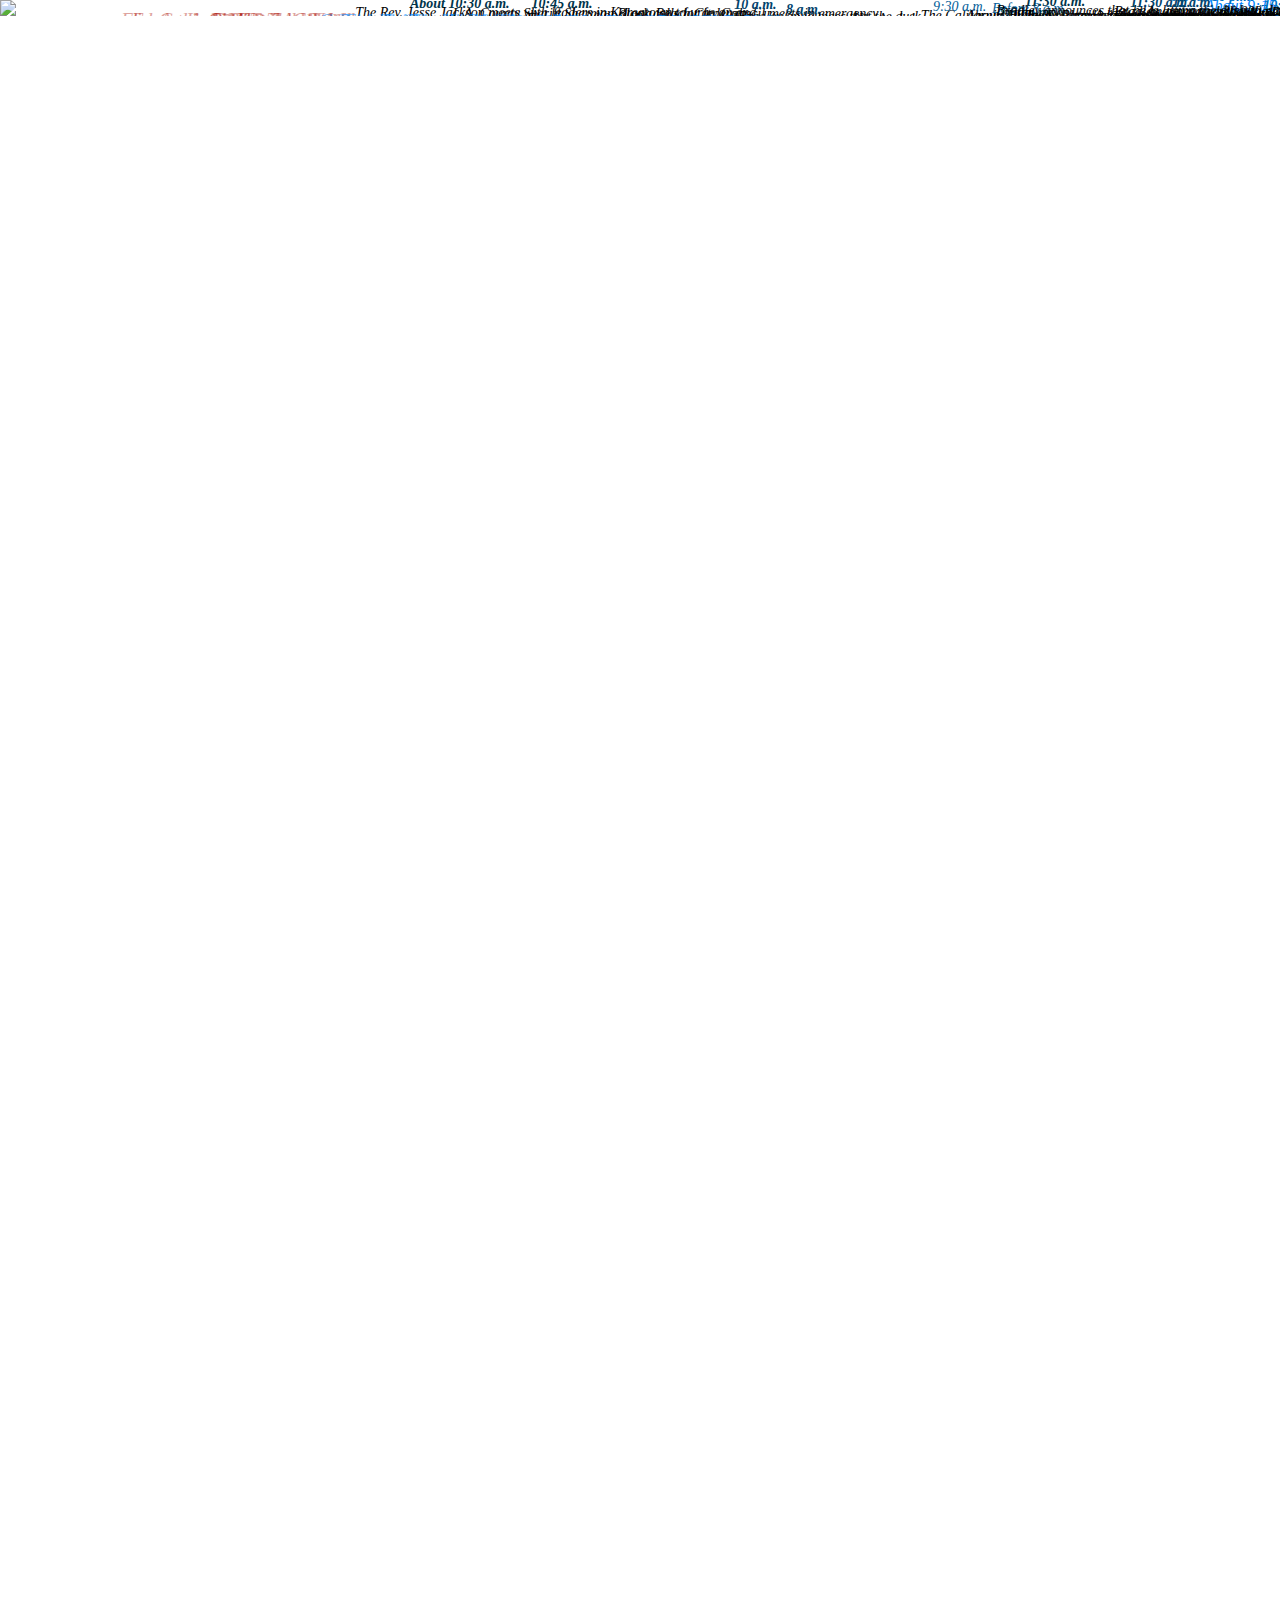
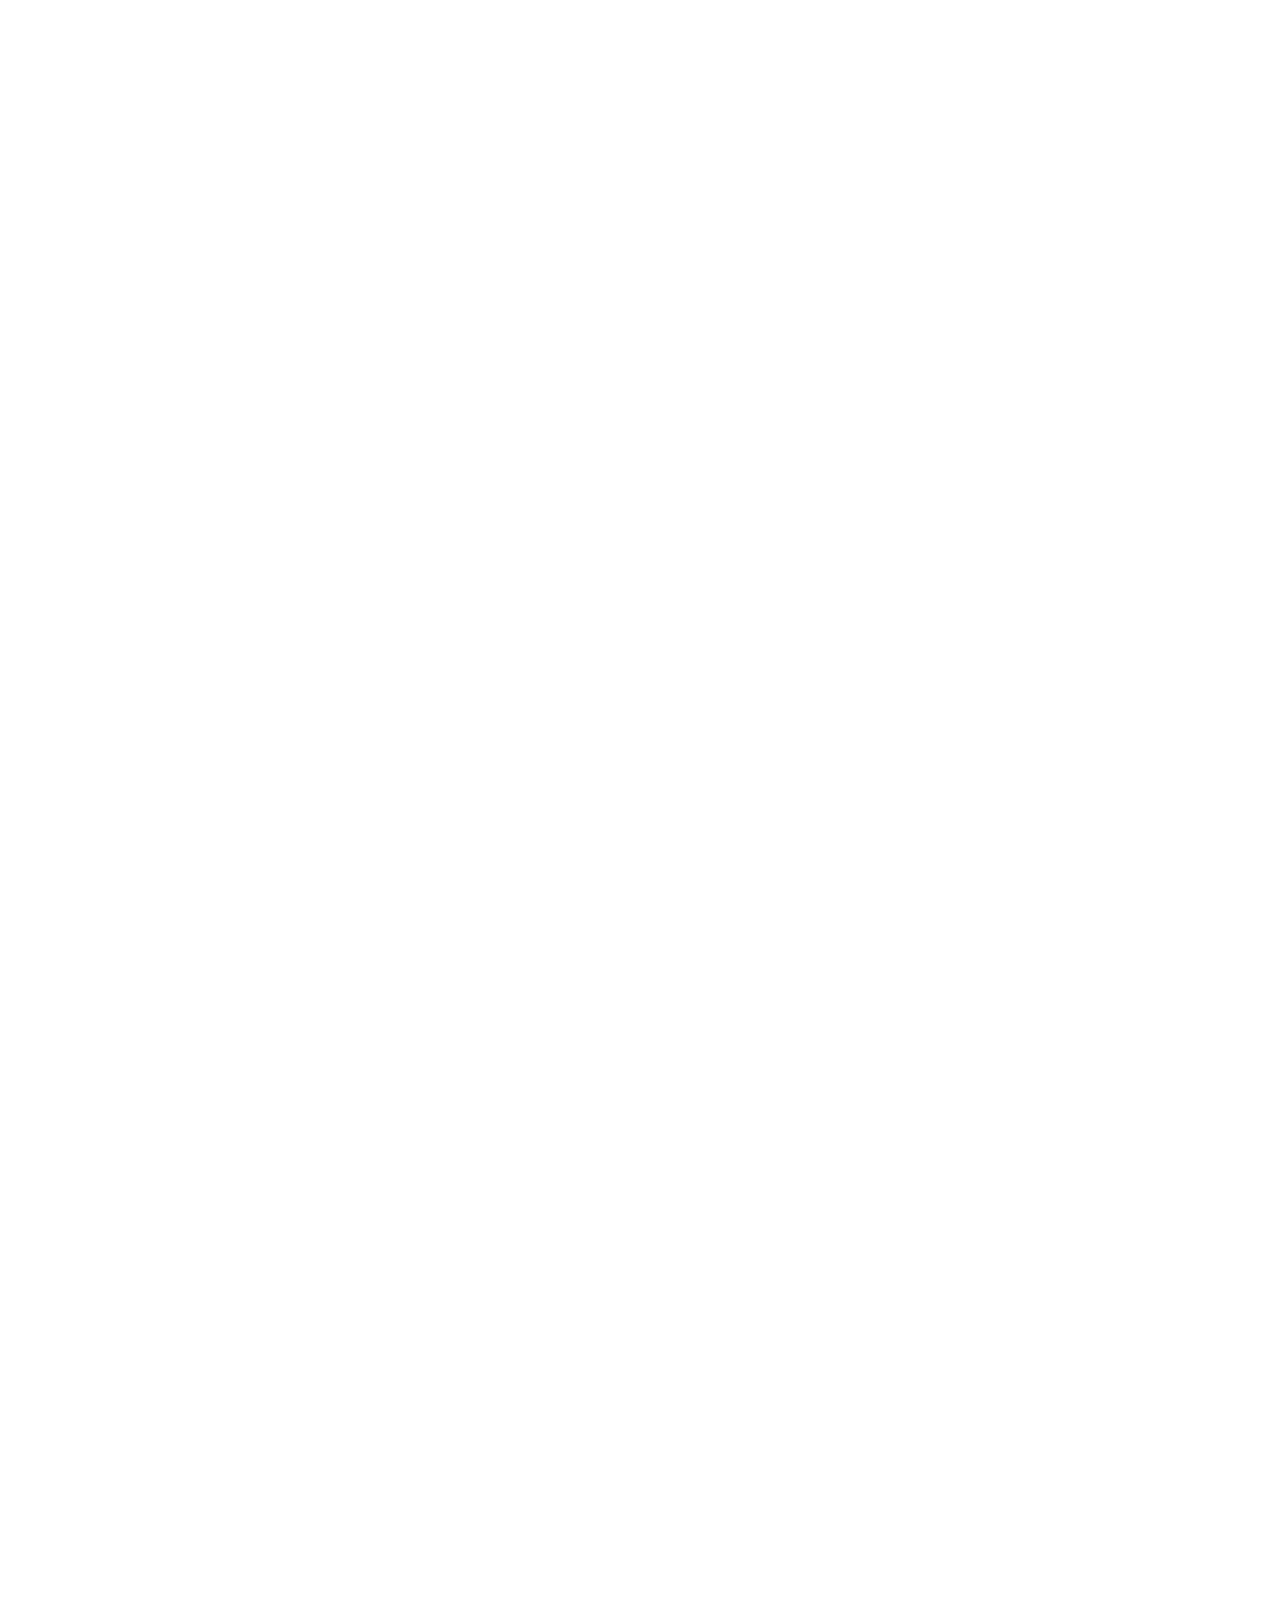
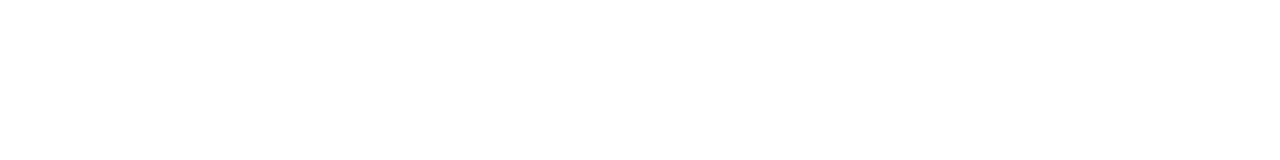
==== index.html @ cb7f2a72 "Original Positioning WIP" ====
<!DOCTYPE html>
<html>

<head>
    <script src="https://d3js.org/d3.v5.min.js"></script>
    <!--<script src="lariots.js"></script>-->
    <link rel="stylesheet" href="lariots.css">
    <script src="d3-tip.js"></script>
    <script src="https://ajax.googleapis.com/ajax/libs/jquery/1.12.4/jquery.min.js"></script>
	<style type='text/css' media='screen,print'>
	@import url('https://use.typekit.net/fyi0asp.css');
	</style>
</head>

<body>
	<!--FLEXBOX-->
<div class="flex-container images dayOneImages" style="visibility: hidden">
    <div class="flex-item">
        <figure>
            <img id="test" src="http://placehold.it/300x300" style="width: 300px; height: 300px;" />
            <figcaption id="test" class="caption" style="display: none;">Lorem ipsum dolor sit amet, consectetur adipiscing elit. Nam quis congue ex. Fusce facilisis tellus nisi, sed molestie sem suscipit vel. Integer suscipit enim ut volutpat consequat. Curabitur sed rutrum sem, at porta enim. Duis accumsan elementum ornare. Nunc convallis velit venenatis erat sagittis, id maximus turpis cursus.</figcaption>
        </figure>
    </div>
    <div class="flex-item">
        <figure>
            <img id='testA' src="http://placehold.it/300x300" style="width: 300px; height: 300px;" />
            <figcaption id="testA" class="caption" style="display: none;">A building</figcaption>
        </figure>
    </div>
    <div class="flex-item">
        <figure>
            <img id='something' src="http://placehold.it/300x300" style="width: 300px; height: 300px;" />
            <figcaption id="something" class="caption" style="display: none;">The campus.</figcaption>
        </figure>
    </div>
</div>

<!--CIRCLES-->
	<div id="dayOneCircle" style="top: 1257px;left: 1257px;"></div>
	<div id="dayTwoCircle" style="top: 983px;left: 983px;"></div>
	<div id="dayThreeCircle" style="top: 685px;left: 685px;"></div>
	<div id="dayFourCircle" style="top: 388px;left: 388px;"></div>
	<div id="dayFiveCircle" style="top: 100px;left: 100px;"></div>
	<div id="resetCircle" style="top: 1625px;left: 1625px;"></div>

<!--MAIN-->
<div class="wrapper">
	<!-- Background -->
	<div id="background" class="artboard" height='3456' width="3456">
		<img class="background" src="background.png"/>
		<!--<img class="background" src="guidelines-01.png"/>-->

		<!--Title Section-->
		<div class="absolute" style="top:2.4595%;left:2.6532%;width:19.8206%;">
			<p class="title">The 1992 Los Angeles Riots</p>
		</div>
		<div class="absolute" style="top:4.5139%;left:2.6769%;width:19.5313%;">
			<p class="summary">On April 29, 1992, the Los Angeles riots began with a gathering on Florence and Normandie where the police set a precedence that would recur throughout the coming days: they retreated. Sparked by the acquittal for the four officers involved in the Rodney King beating, and fueled by a growing distrust of the Korean-American community by the African-American community in Los Angeles after an incident a year prior when a Korean storeowner of Empire Liquor was essentially acquitted for the shooting and killing 15-year old Latisha Harlins, Los Angeles became a war zone with its targets set on Korean-American businesses. Over 2,000 of the 3,100 businesses looted or destroyed were owned by Korean-Americans. The police abandoned Angelenos to fend for themselves, which resulted in a surge of gun purchases by the Korean-American community to defend their businesses.</p>
			<p>&nbsp;</p>
			<p class="summary">This graphic takes a look at the hour-by-hour rundown of the chaos and action taken as detailed by the Los Angeles Times&rsquo; 2002 article titled &ldquo;Charting the Hours of Chaos.&rdquo; The events have been aligned to the hour of the day it took place, while the day of the event has been mapped starting from the inner circle moving outwards to show the progression of days. The red circle indicates violence occuring over 24 hours with 12 hours representing one full cycle. Darker red means two 12-hour cycles.</p>
		</div>
		
		<!--Time-->
		
		<!--12 o clock-->
		<div id="event" class="g-hours absolute dayTwo" style="top:31.8766%;margin-top:-9.7px;left:50.0393%;width:133px;">
			<p class="thursday-time">Just before midnight</p>
		</div>
		<div id="event" class="g-12 absolute dayTwo" style="top:29.7164%;left:50.0249%;width:8.044%;">
			<p class="thursday">Bradley and Wilson announce they have requested more National Guard troops to bring the Los Angeles County total to 6,000. They also ask the U.S. military to be placed "on alert."</p>
		</div>
		<div id="event" class="g-hours absolute dayTwo" style="top:33.9599%;margin-top:-9.7px;left:50.0393%;width:102px;">
			<p class="thursday-time">12 to 2:30 p.m.</p>
		</div>
		<div id="event" class="g-12 absolute dayTwo" style="top:32.2917%;left:50.0249%;width:6.9734%;">
			<p class="thursday">The National Guard is officially deployed. By late afternoon, hundreds of troops take up positions in hot spots around the city.</p>
		</div>
		<div id="event" class="g-hours absolute dayTwo" style="top:36.0722%;margin-top:-9.7px;left:50.0393%;width:84px;">
			<p class="thursday-time">12 to 3 p.m.</p>
		</div>
		<div id="event" class="g-12 absolute dayTwo" style="top:34.375%;left:50.0249%;width:5.1505%;">
			<p class="thursday">The Rapid Transit District announces that all bus service will be suspended as of 6 p.m.</p>
		</div>
				
		
		<!--1 o clock-->
		<div id="event" class="g-1 absolute dayThree" style="top:26.6204%;left:62.4662%;width:7.6389%;">
			<div id='g-ai0-38' class="g-1 g-polygon-ne" style="width: 24%; height: 107px;"></div>
			<p class='edward'>More than 1,000 Korean Americans and others gather at a peace rally at Western Avenue and Wilshire Boulevard.</p>
		</div>
		<div id="event" class="g-hours absolute " style="top:28.3754%;margin-top:-9.7px;left:62.5291%;width:89px;">
			<p class="friday-time">About 1 p.m.</p>
		</div>
		<div id="event" class="g-1 absolute dayThree" style="top:28.9931%;left:60.7832%;width:6.9734%;">
			<div id='g-ai0-38' class="g-1 g-polygon-ne" style="width: 35%; height: 150px;"></div>
			<p>Gov. Wilson and Mayor Bradley talk with President George H.W. Bush and other officials in Washington about deployment of federal troops.</p>
		</div>
		<div id="event" class="g-hours absolute " style="top:31.24%;margin-top:-9.7px;left:60.9375%;width:110px;">
			<p class="friday-time">1:15 to 5:30 a.m.</p>
		</div>
		<div id="event" class="g-1 absolute dayTwo" style="top:34.9248%;left:57.0602%;width:8%;">
			<div id='g-ai0-38' class="g-1 g-polygon-ne" style="width: 39%; height: 187px;"></div>
			<p class="thursday">Smoke along Washington Boulevard becomes so thick that it impairs visibility of Blue Line train operators. Passengers are taken off the train and shuttled by bus from the 7th and Figueroa station to the station at Washington and Long Beach Avenue.</p>
		</div>
		<div id="event" class="g-hours absolute dayTwo" style="top:38.3118%;margin-top:-18.1px;left:56.9734%;width:77px;">
			<p class="thursday-time">1 to 6 p.m.</p>
		</div>
		<div id="event" class="g-1 absolute dayFive" style="top:12.3843%;left:71.1325%;width:4.1088%;">
			<div id='g-ai0-38' class="g-1 g-polygon-ne" style="width: 24%; height: 54px;"></div>
			<p class="thursday">Harbor Freeway (110) off-ramps are reopened.</p>
		</div>
		<div id="event" class="g-hours absolute " style="top:13.6474%;margin-top:-9.7px;left:71.0693%;width:54px;">
			<p class="sunday-time">1 p.m.</p>
		</div>
		
		<!--2 o clock-->
		<div id="event" class="g-2 absolute dayThree" style="top:38.6285%;left:67.8941%;width:7.61%;">
			<div id='g-ai0-38' class="g-1 g-polygon-ne" style="width: 43%; height: 60px;"></div>
			<p class="g-pstyle10">Pomona declares a state of emergency and imposes a dusk-to-dawn curfew.</p>
		</div>
		<div id="event" class="g-hours absolute" style="top:34.1046%;margin-top:-9.7px;left:77.7502%;width:108px;">
			<p class="friday-time">About 2:45 p.m.</p>
		</div>
		<div id="event" class="g-hours absolute " style="top:36.4889%;margin-top:-18.1px;left:74.0259%;width:108px;">
			<p class="friday-time">About 2:30 p.m.</p>
		</div>
		<div id="event" class="g-2 absolute dayThree" style="top:36.4873%;left:70.9227%;width:14.0914%;">
			<div id='g-ai0-38' class="g-1 g-polygon-ne" style="width: 33.25%; height: 92px;"></div>
			<p class="g-pstyle10">Officials in Washington and Los Angeles announce that a federal grand jury has been convened and indicate that the Justice Department is likely to seek criminal indictments of the four officers involved in the King beating.</p>
		</div>
		<div id="event" class="g-hours absolute " style="top:38.659%;margin-top:-18.1px;left:70.3281%;width:91px;">
			<p class="friday-time">About 2 p.m.</p>
		</div>
		<div id="event" class="g-2 absolute dayThree" style="top:34.375%;left:74.2514%;width:15.3519%;">
			<div id='g-ai0-38' class="g-1 g-polygon-ne" style="width: 34%; height: 98px;"></div>
			<p class="g-pstyle10">Rodney G. King, the man whose videotaped beating created a national furor over police brutality, breaks his long silence to speak out about the violence inflicted in his name. In a brief emotional statement he asks: "People ... can we all get along?"</p>
		</div>
		
		<!--3 o clock-->
		<div id="event" class="g-3 absolute dayOne" style="top:50%;left:53.6169%;width:8.3333%;">
			<p>Three LAPD officers are acquitted and one is partially acquitted in the videotaped beating of motorist Rodney G. King, setting off a powerful chain reaction.</p>
		</div>
		<div id="event" class="g-hours absolute dayTwo" style="top:50.1926%;margin-top:-9.7px;right:33.7%;width:73px;">
			<p class="thursday-time">3:30 p.m.</p>
		</div>
		<div id="event" class="g-hours absolute " style="top:50.1906%;margin-top:-9.6px;right:46.4494%;width:73px;">
			<p class="g-pstyle15">3:15 p.m. </p>
		</div>
		<div id="event" class="g-hours absolute " style="top:50.4356%;margin-top:-18.1px;left:72.6296%;width:79px;">
			<p class="friday-time">3 to 5 p.m.</p>
		</div>
		<div id="event" class="g-3 absolute dayTwo" style="top:50.4919%;left:64.1567%;width:6.2789%;">
			<p class="thursday">U.S. Atty. Gen. William P. Barr announces that the Justice Department will resume its investigation into possible civil rights violations in the King beating.</p>
		</div>
		<div id="event" class="g-hours absolute " style="top:51.8109%;margin-top:-9.6px;right:43.4366%;width:116px;">
			<p class="g-pstyle15">3:30 to 3:45 p.m. </p>
		</div>
		<div id="event" class="g-3 absolute dayOne" style="top:51.6204%;left:56.6117%;width:5.353%;">
			<p>The crowd outside the Simi Valley courthouse in Ventura County swells to more than 300, most of them protesting the verdicts.</p>
		</div>
		<div id="event" class="g-3 absolute dayOne" style="top:53.7037%;left:59.8338%;width:4.1377%;">
			<p>Community activists and leaders meet to urge calm.</p>
		</div>
		<div id="event" class="g-hours absolute " style="top:53.8943%;margin-top:-9.6px;right:40.2465%;width:99px;">
			<p class="g-pstyle15">3:30 to 5 p.m. </p>
		</div>
		<div id="event" class="g-3 absolute dayThree" style="top:50.4919%;left:72.6296%;width:6.5972%;">
			<p>About 4,000 federal troops, Marines and soldiers begin arriving at Marine Corps Air Stations in Tustin and El Toro.</p>
		</div>
		
		<!--4 o clock-->
		<div id="event" class="g-hours absolute " style="top:66.946%;margin-top:-9.7px;left:78.2721%;width:56px;">
			<p class="saturday-time">4 p.m.</p>
		</div>
		<div id="event" class="g-4 absolute dayFour" style="top:67.2454%;right:18.3569%;width:5.0347%;">
			<div id='g-ai0-38' class="g-1 g-polygon-se" style="width: 62%; height: 57px;"></div>
			<p class="right-align">The first Marine Corps units arrive in Compton.</p>
		</div>
		<div id="event" class="g-hours absolute " style="top:71.2284%;margin-top:-9.7px;left:85.6623%;width:56px;">
			<p class="sunday-time">4 p.m.</p>
		</div>
		<div id="event" class="g-4 absolute dayFive" style="top:71.4988%;right:9.809%;width:7.3206%;">
			<div id='g-ai0-38' class="g-1 g-polygon-se" style="width: 74%; height: 115px;"></div>
			<p class="right-align">The number of inmates at the County Jail tops a record 25,000.</p>
		</div>
		
		<!--5 o clock-->
		<div id="event" class="g-hours absolute " style="top:54.1836%;margin-top:-9.6px;right:47.6154%;width:79px;">
			<p class="g-pstyle15">5 to 6 p.m.</p>
		</div>
		<div id="event" class="g-5 absolute dayOne" style="top:54.456%;left:50.1674%;width:6.5373%;">
			<div id='g-ai0-38' class="g-1 g-polygon-se" style="width: 124%; height: 485px;"></div>
			<p class="right-align">More than two dozen officers confront a growing crowd near Florence and Normandie avenues in <span class="g-cstyle1">South Central Los Angeles</span>. Outnumbered, police back off and do not return. The crowd vents its anger on passing motorists.</p>
		</div>
		<div id="event dayTwo" class="g-hours absolute " style="top:64.2666%;margin-top:-18.1px;right:41.2%;width:72px;">
			<p class="thursday-time">5:10 p.m.</p>
		</div>
		<div id="event" class="g-5 absolute dayTwo" style="top:64.294%;right:40.3991%;width:6.9155%;">
			<div id='g-ai0-38' class="g-1 g-polygon-se" style="width: 35%; height: 158px;"></div>
			<p class="right-align thursday">Wilson holds a news conference, carried live statewide, urging an end to violence and promising enough law enforcement to bring the trouble under control.</p>
		</div>
		<div id="event" class="g-hours absolute " style="top:78.9541%;margin-top:-9.7px;left:65.3271%;width:71px;">
			<p class="saturday-time">5:15 p.m.</p>
		</div>
		<div id="event" class="g-5 absolute dayFour" style="top:79.2245%;right:31.55%;width:8.5069%;">
			<div id='g-ai0-38' class="g-1 g-polygon-se" style="width: 37%; height: 182px;"></div>
			<p class="right-align">Bradley names former Olympics organizer Peter V. Ueberroth to serve as the unpaid "czar" for the Rebuild L.A. effort. At the same news conference, Gov. Wilson announces that President Bush has declared Los Angeles a disaster area.</p>
		</div>
		
		<!--6 o clock-->
		<div id="event" class="g-hours absolute " style="top:54.01%;margin-top:-9.6px;right:50.0604%;width:78px;">
			<p class="g-pstyle15">6 to 7 p.m.</p>
		</div>
		<div id="event" class="g-6 absolute dayOne" style="top:54.2824%;right:50.0556%;width:2.7778%;">
			<p class="right-align">Police begin arriving at a command post at a bus depot at 54th Street and Arlington Avenue.</p>
		</div>
		<div id="event" class="g-6 absolute dayOne" style="top:57.8414%;right:50.0436%;width:5.2373%;">
			<p class="right-align">Looting and rioting begin in earnest. One of the first targets: Tom's Liquor and Deli at Florence and Normandie. Demonstrators begin torching buildings in South-Central Los Angeles. The first fire call is received about 7:45 p.m.</p>
		</div>
		<div id="event" class="g-hours absolute dayTwo" style="top:67.3222%;margin-top:-9.7px;right:49.3%;width:108px;">
			<p class="thursday-time">About 6:30 p.m.</p>
		</div>
		<div id="event" class="g-hours absolute dayOne-time" style="top:65.1211%;margin-top:-9.6px;right:54.0977%;width:108px;">
			<p class="g-pstyle15">About 6:30 p.m.</p>
		</div>
		<div id="event" class="g-hours absolute " style="top:62.0829%;margin-top:-9.6px;right:54.1135%;width:79px;">
			<p class="g-pstyle15">6 to 8 p.m.</p>
		</div>
		<div id="event" class="g-hours absolute " style="top:62.0829%;margin-top:-9.6px;right:50.0456%;width:73px;">
			<p class="g-pstyle15">6:45 p.m.</p>
		</div>
		<div id="event" class="g-6 absolute dayOne" style="top:62.3553%;right:50.0594%;width:3.559%;">
			<p class="right-align">In one of the most startling images of the riots, truck driver Reginald O. Denny is pulled from his cab and severely beaten. Four people, some of whom saw the beating on TV, come to his aid.</p>
		</div>
		<div id="event" class="g-6 absolute dayOne" style="top:62.3553%;right:54.1185%;width:3.3565%;">
			<p class="right-align">More than 2,000 gather for a peaceful rally at the First African Methodist Episcopal Church.</p>
		</div>
		<div id="event" class="g-6 absolute dayTwo" style="top:67.6215%;right:50.0434%;width:10.0405%;">
			<p class="right-align thursday">Long Beach declares a state of emergency and imposes a 7 p.m. to 6 a.m. curfew. But the move is not enough to protect a Department of Motor Vehicles office that is burned to the ground. Curfews are imposed in Carson, Culver City, Hawthorne, Hermosa Beach, Huntington Park, Inglewood, Pomona, San Fernando, Torrance and West Hollywood. A countywide curfew is imposed from the Long Beach Freeway (710) in the east, the Santa Ana (5) and Santa
				Monica (10) freeways in the north, the San Diego Freeway (405) in the west and Lomita Boulevard in the south.</p>
		</div>
		<div id="event" class="g-hours absolute " style="top:73.9194%;margin-top:-9.7px;right:50.0612%;width:72px;">
			<p class="g-pstyle17">By 6 p.m.</p>
		</div>
		<div id="event" class="g-6 absolute dayThree" style="top:74.2188%;right:49.9774%;width:13.1944%;">
			<p class="right-align">Most of the 6,000 National Guard troops sent to Los Angeles are deployed.</p>
		</div>
		<div id="event" class="g-hours absolute " style="top:75.0768%;margin-top:-9.7px;right:50.0306%;width:56px;">
			<p class="g-pstyle17">6 p.m.</p>
		</div>
		<div id="event" class="g-6 absolute dayThree" style="top:75.3183%;right:50.022%;width:9.9826%;">
			<p class="right-align">Bush, speaking from the Oval Office, addresses the nation on the violence in Los Angeles and elsewhere. He announces that he will place 6,000 National Guard members under federal control.</p>
		</div>
		<div id="event" class="g-hours absolute " style="top:90.7597%;margin-top:-9.7px;left:49.0082%;width:56px;">
			<p class="sunday-time">6 a.m.</p>
		</div>
		<div id="event" class="g-6 absolute dayFive" style="top:91.0301%;right:50.0193%;width:6.3368%;">
			<p class="right-align">RTD resumes some service into South Central Los Angeles during the day.</p>
		</div>
		<div id="event" class="g-hours absolute " style="top:83.1787%;margin-top:-9.7px;left:48.4897%;width:73px;">
			<p class="saturday-time">6:40 p.m.</p>
		</div>
		<div id="event" class="g-6 absolute dayFour" style="top:83.4491%;right:50.0301%;width:8.3333%;">
			<p class="right-align">Bradley signs an executive order prohibiting landlords from imposing late fees on renters unable to withdraw money from damaged banks.</p>
		</div>
		<div id="event" class="g-6 absolute dayOne" style="top:65.3935%;right:54.1184%;width:4.8032%;">
			<p class="right-align">Several hundred demonstrators gather outside Parker Center, the police headquarters, in downtown Los Angeles.</p>
		</div>
		<div id="event" class="g-hours absolute " style="top:57.569%;margin-top:-9.6px;right:50.0551%;width:79px;">
			<p class="g-pstyle15">6 to 8 p.m.</p>
		</div>

		<!--7 o clock-->
		<div id="event" class="g-hours absolute" style="top:53.3734%;margin-top:-9.6px;right:52.0454%;width:78px;">
			<p class="g-pstyle15">7 to 8 p.m.</p>
		</div>
		<div id="event" class="g-7 absolute dayOne" style="top:53.6458%;right:52.1123%;width:3.8484%;">
			<div id='g-ai0-38' class="g-1 g-polygon-sw" style="width: 37%; height: 95px;"></div>
			<p class="right-align">Police commanders order all officers to report for duty.</p>
		</div>
		<div id="event" class="g-hours absolute " style="top:56.1069%;margin-top:-18.1px;right:53.4471%;width:79px;">
			<p class="g-pstyle15">7 to 9 p.m.</p>
		</div>
		<div id="event" class="g-7 absolute dayOne" style="top:56.1343%;right:53.5651%;width:7.0023%;">
			<div id='g-ai0-38' class="g-1 g-polygon-sw" style="width: 16%; height: 84px;"></div>
			<p class="right-align">Rioting erupts in Inglewood, prompting officials to declare a state of emergency.</p>
		</div>
		<div id="event" class="g-hours absolute " style="top:57.9836%;margin-top:-17.9px;right:54.53%;width:96px;">
			<p class="g-pstyle15">7:30 to 8 p.m.</p>
		</div>
		<div id="event" class="g-7 absolute dayOne" style="top:58.015%;right:54.5946%;width:4.2535%;">
			<div id='g-ai0-38' class="g-1 g-polygon-sw" style="width: 64%; height: 160px;"></div>
			<p class="right-align">Los Angeles Unified School District announces plans to close schools in the affected areas.</p>
		</div>
		<div id="event" class="g-hours absolute " style="top:68.6243%;margin-top:-9.7px;right:60.8256%;width:70px;">
			<p class="g-pstyle17">7:15 a.m.</p>
		</div>
		<div id="event" class="g-7 absolute dayThree" style="top:68.8947%;right:60.89%;width:7.3495%;">
			<div id='g-ai0-38' class="g-1 g-polygon-sw" style="width: 22%; height: 99px;"></div>
			<p class="right-align">Officials announce that 3,000 to 4,000 federal troops and 1,000 riot-trained federal law officers will be sent to Los Angeles.</p>
		</div>
		<div id="event" class="g-hours absolute " style="top:70.7076%;margin-top:-9.7px;right:62%;width:107px;">
			<p class="g-pstyle17">About 7:30 a.m.</p>
		</div>
		<div id="event" class="g-7 absolute dayThree" style="top:70.9491%;right:62.03%;width:6.6134%;">
			<div id='g-ai0-38' class="g-1 g-polygon-sw" style="width: 28%; height: 98px;"></div>
			<p class="right-align">Three LAPD officers are fired on by a sniper but are not seriously hurt.</p>
		</div>
		<div id="event" class="g-hours absolute " style="top:72.2991%;margin-top:-9.7px;right:62.9779%;width:119px;">
			<p class="g-pstyle17">7 p.m. to midnight</p>
		</div>
		<div id="event" class="g-7 absolute dayThree" style="top:72.5694%;right:63%;width:5.5556%;">
			<div id='g-ai0-38' class="g-1 g-polygon-sw" style="width: 38%; height: 128px;"></div>
			<p class="right-align">The curfew begins to take a heavy toll on area merchants, with some reporting $40,000 to $50,000 in losses per day.</p>
		</div>
		<div id="event" class="g-hours absolute " style="top:83.8731%;margin-top:-9.7px;left:28.8933%;width:73px;">
			<p class="sunday-time">7:50 p.m.</p>
		</div>
		<div id="event" class="g-7 absolute dayFive" style="top:84.1435%;right:69.68%;width:8.5938%;">
			<div id='g-ai0-38' class="g-1 g-polygon-sw" style="width: 25%; height: 131px;"></div>
			<p class="right-align">National Guard members shoot a motorist they say was trying to run them down. The man, a Latino, dies at 10:05 p.m. It is the first use of deadly force by the Guard since troops' arrival Thursday.</p>
		</div>
		
		<!--8 o clock-->
		<div id="event" class="g-hours absolute " style="top:51.4348%;margin-top:-9.6px;right:52.6511%;width:79px;">
			<p class="g-pstyle15"> 8:45 p.m. </p>
		</div>
		<div id="event" class="g-8 absolute dayThree" style="top:61.169%;right: 69.24%;width:7.2338%;">
			<div id='g-ai0-38' class="g-1 g-polygon-sw" style="width: 89%; height: 128px;"></div>
			<p class="right-align">Hundreds begin crowding South Central Los Angeles post offices to get mail not delivered to their homes due to the crisis.</p>
		</div>
		<div id="event" class="g-hours absolute " style="top:64.9495%;margin-top:-9.7px;left:22.743%;width:55px;">
			<p class="saturday-time">8 a.m.</p>
		</div>
		
		<div id="event" class="g-8 absolute dayFour" style="top:65.2199%;right:76.3%;width:9%;">
			<div id='g-ai0-38' class="g-1 g-polygon-sw" style="width: 74%; height: 134px;"></div>
			<p class="right-align">The first of 6,000 alleged looters and arsonists are scheduled to begin appearing in court, but due to the volume of cases, arraignments don't begin until midafternoon.</p>
		</div>
		<div id="event" class="g-8 absolute dayOne" style="top:51.7072%;right:52.84%;width:8.7384%;">
			<div id='g-ai0-38' class="g-1 g-polygon-sw" style="width: 77%; height: 134px;"></div>
			<p class="right-align">Mayor Tom Bradley calls a local state of emergency. Moments later, Gov. Pete Wilson, at Bradley's request, orders the National Guard to activate 2,000 reserve soldiers.</p>
		</div>
		<div id="event" class="g-hours absolute " style="top:60.8986%;margin-top:-9.7px;right:69.13%;width:94px;">
			<p class="g-pstyle17">Before 8 a.m.</p>
		</div>
		
		<!--9 o clock-->
		<div id="event" class="g-9 absolute dayThree" style="top:47.68%;right:73.2205%;width:5.4977%;">
			<p class="right-align">Bradley announces that the dusk-to-dawn curfew will be expanded citywide. The directive also prohibits the sale of ammunition and the sale of gasoline except for automobiles.</p>
		</div>
		<div id="event" class="g-9 absolute dayOne" style="top:42.7373%;right:64.8582%;width:8.4201%;">
			<p class="right-align">About 200 to 300 demonstrators gathered at Hansen Dam Recreation Center in Lake View Terrace march to the nearby LAPD Foothill Division headquarters.</p>
		</div>
		<div id="event" class="g-9 absolute dayOne" style="top:44.3287%;right:60.489%;width:12.9051%;">
			<p class="right-align">The California Highway Patrol closes exit ramps off the Harbor Freeway (110) from the Santa Monica Freeway (10) junction to Century Boulevard to keep unsuspecting motorists from wandering into the path of violence. Eventually the closure is moved south,
				stretching from Martin Luther King Boulevard to Imperial Highway.</p>
		</div>
		<div id="event" class="g-9 absolute dayOne" style="top:46.441%;right:58.4491%;width:13.831%;">
			<p class="right-align">The Federal Aviation Administration shifts the landing pattern of jetliners approaching LAX for safety reasons, after the LAPD notifies the FAA that a police helicopter was fired upon.</p>
		</div>
		<div id="event" class="g-hours absolute" style="top:47.1524%;margin-top:-9.6px;right:56.7013%;width:73px;">
			<p class="g-pstyle15">9:05 p.m.</p>
		</div>
		<div id="event" class="g-9 absolute dayOne" style="top:47.5694%;right:56.7708%;width:11.6898%;">
			<p class="right-align">`The demonstration outside Parker Center turns violent as the crowd throws rocks, smashes windows and torches a kiosk. Other demonstrators vandalize several downtown buildings and snarl traffic on the Hollywood Freeway (101).</p>
		</div>
		<div id="event" class="g-9 absolute dayOne" style="top:49.1%;left:33.5214%;width:12.1238%;">
			<p class="right-align">Bus service is shut down in portions of South-Central Los Angeles at the request of the LAPD. The restrictions eventually affect 27 bus lines throughout the area.</p>
		</div>
		<div id="event2" class="g-hours absolute " style="top:43.9116%;margin-top:-9.6px;right:62.1598%;width:106px;">
			<p class="g-pstyle15">About 9:15 p.m.</p>
		</div>
		<div id="event" class="g-hours absolute " style="top:48.7727%;margin-top:-9.6px;right:54.544%;width:90px;">
			<p class="g-pstyle15">About 9 p.m.</p>
		</div>
		<div id="event" class="g-hours absolute " style="top:46.0239%;margin-top:-9.6px;right:58.7617%;width:73px;">
			<p class="g-pstyle15">9:05 p.m.</p>
		</div>
		<div id="event" class="g-hours absolute " style="top:49.9032%;margin-top:-9.7px;right:71.4632%;width:73px;">
			<p class="g-pstyle17">9:30 a.m.</p>
		</div>
		<div id="event" class="g-hours absolute " style="top:49.9012%;margin-top:-9.6px;right:52.1243%;width:90px;">
			<p class="g-pstyle15">About 9 p.m.</p>
		</div>	
		
		<!--10 o clock-->
		<div id="event" class="g-hours absolute " style="top:27.7967%;margin-top:-9.7px;left:11.8623%;width:113px;">
			<p class="sunday-time">About 10:30 a.m.</p>
		</div>
		<div id="event" class="g-10 absolute dayFive" style="top:26.6204%;left:9.43%;width:12.65%;">
			<div id='g-ai0-38' class="g-1 g-polygon-nw" style="width: 36.25%; height: 92px;"></div>
			<p class='edward'>The Rev. Jesse Jackson meets with leaders in Koreatown to urge an end to animosity between African American and Korean American communities.</p>
		</div>
		<div id="event" class="g-10 absolute dayFive" style="top:28.2118%;left:12.2%;width:10.5%;">
			<div id='g-ai0-38' class="g-1 g-polygon-nw" style="width: 46.25%; height: 92px;"></div>
			<p class='edward'>L.A. County Sheriff Sherman Block calls for federal prosecution of those who targeted Korean American merchants and beat a white truck driver during the unrest.</p>
		</div>
		<div id="event" class="g-hours absolute " style="top:29.909%;margin-top:-9.7px;left:15.379%;width:78px;">
			<p class="sunday-time">10:45 a.m.</p>
		</div>
		<div id="event" class="g-10 absolute dayFour" style="top:31.0764%;left:17.17%;width:8.6516%;">
			<div id='g-ai0-38' class="g-1 g-polygon-nw" style="width: 75.25%; height: 128px;"></div>
			<p>Long Beach City Council meets in emergency session to report on violence there. The tally: one death, 334 injuries and nearly 300 businesses destroyed by fire.</p>
		</div>
		<div id="event" class="g-hours absolute " style="top:33.2944%;margin-top:-9.7px;left:21.2428%;width:61px;">
			<p class="saturday-time">10 a.m.</p>
		</div>
		<div id="event" class="g-10 absolute dayOne" style="top:43.45%;left:38.6%;width:8.1%;">
			<div id='g-ai0-38' class="g-1 g-polygon-nw" style="width: 58.1%; height: 92px;"></div>
			<p>Bradley issues a taped message to the residents of Los Angeles calling for peace. The message is broadcast later. </p>
		</div>
		<div id="event" class="g-10 absolute dayTwo" style="top:41.05%;left:34.35%;width:7.5%;">
			<div id='g-ai0-38' class="g-1 g-polygon-nw" style="width: 44.5%; height: 63px;"></div>
			<p class="thursday">Bradley expands the curfew to cover more of the area scarred by violence.</p>
		</div>
		<div id="event" class="g-10 absolute dayTwo" style="top:39.4387%;left:31.55%;width:7.1%;">
			<div id='g-ai0-38' class="g-1 g-polygon-nw" style="width: 70.25%; height: 92px;"></div>
			<p class="thursday">Wilson takes a helicopter tour around the perimeter of the troubled area.</p>
		</div>
		<div id="event" class="g-hours absolute dayTwo" style="top:40.8581%;margin-top:-18.1px;left:33.9481%;width:96px;">
			<p class="thursday-time">About 10 p.m.</p>
		</div>
		<div id="event" class="g-hours absolute dayTwo" style="top:42.2933%;margin-top:-9.7px;right:61.25%;width:76px;">
			<p class="thursday-time">10:15 a.m.</p>
		</div>
		<div id="event" class="g-hours absolute " style="top:45.1558%;margin-top:-9.6px;right:56.5886%;width:78px;">
			<p class="g-pstyle15">10:30 p.m.</p>
		</div>
		
		<!--11 o clock-->
		<div id="event" class="g-11 absolute dayFive" style="top:12.8762%;left:28.55%;width:9.375%;">
			<div id='g-ai0-38' class="g-1 g-polygon-nw" style="width: 17.25%; height: 99px;"></div>
			<p>Bradley announces that he is lifting the dusk-to-dawn curfew on Monday. He says he expects inquiries into LAPD and National Guard delays in responding to the crisis.</p>
		</div>
		<div id="event" class="g-hours absolute " style="top:14.5444%;margin-top:-9.7px;left:29.658%;width:76px;">
			<p class="sunday-time">11:30 a.m.</p>
		</div>
		<div id="event" class="g-11 absolute dayFour" style="top:18.8079%;left:31.95%;width:5.787%;">
			<div id='g-ai0-38' class="g-1 g-polygon-nw" style="width: 27.25%; height: 92px;"></div>
			<p>Bradley announces that the citywide curfew will be in effect indefinitely.</p>
		</div>
		<div id="event" class="g-hours absolute " style="top:19.9842%;margin-top:-9.7px;left:32.7045%;width:76px;">
			<p class="saturday-time">11:30 a.m.</p>
		</div>
		<div id="event" class="g-11 absolute dayFour" style="top:20.3993%;left:32.9%;width:6.9734%;">
			<div id='g-ai0-38' class="g-1 g-polygon-nw" style="width: 24.25%; height: 102px;"></div>
			<p class='edward'>An estimated 30,000 people march for racial healing and in support of beleaguered merchants in Koreatown.</p>
		</div>
		<div id="event" class="g-hours absolute " style="top:22.1254%;margin-top:-9.7px;left:33.9205%;width:58px;">
			<p class="saturday-time">11 a.m.</p>
		</div>
		
		<div id="event" class="g-11 absolute dayThree" style="top:26.6493%;left:36.5%;width:8.7963%;">
			<div id='g-ai0-38' class="g-1 g-polygon-nw" style="width: 25.25%; height: 133px;"></div>
			<p>During a news conference with Patricia Sakai, administrator of the Small Business Administration, Bradley announces that Wilson will seek an official federal disaster declaration from Bush.</p>
		</div>
		<div id="event" class="g-hours absolute " style="top:28.8095%;margin-top:-9.7px;left:37.7741%;width:76px;">
			<p class="friday-time">11:45 a.m.</p>
		</div>
			
	<!--throughout the day-->
	<!--throughout day1-->
	<!--throughout day2-->
	<!--throughout day3-->
	<!--throughout day4-->
	<!--throughout day5-->
		<div id="g-ai0-43" class="g-hours absolute " style="top:38.2713%;margin-top:-9.7px;left:63.4949%;width:131px;">
			<p class="thursday-time">Throughout the day:</p>
		</div>

		<div id="g-ai0-45" class="g-throughout_day absolute" style="top:38.5127%;right:31.901%;width:10.1852%;">
			<p class="g-pstyle14 edward">Thousands loot retail outlets in South-Central Los Angeles, Koreatown, Hollywood, Mid-Wilshire, Watts and Westwood as well as Beverly Hills, Compton, Culver City, Hawthorne, Long Beach, Norwalk and Pomona.</p>
		</div>


		<div id="g-ai0-49" class="g-throughout_day absolute" style="top:40.5093%;right:30.9125%;width:8.6516%;">
			<p class="g-pstyle14">Professional sports teams cancel games, including the NBA playoff game between the Clippers and the Utah Jazz, and the matchup between the Dodgers and the Philadelphia Phillies.</p>
		</div>

		<div id="g-ai0-51" class="g-hours absolute " style="top:41.4252%;margin-top:-9.7px;left:74.5764%;width:131px;">
			<p class="friday-time">Throughout the day:</p>
		</div>
		<div id="g-ai0-52" class="g-hours absolute " style="top:41.4252%;margin-top:-9.7px;left:83.5107%;width:131px;">
			<p class="saturday-time">Throughout the day:</p>
		</div>
		<div id="g-ai0-53" class="g-hours absolute " style="top:41.4252%;margin-top:-9.7px;left:92.7867%;width:104px;">
			<p class="sunday-time">During the day:</p>
		</div>
		<div id="g-ai0-54" class="g-throughout_day absolute" style="top:41.6956%;right:12.6061%;width:8.1308%;">
			<p class="g-pstyle14">Legions of volunteers armed with grit, gumption and cleaning supplies hit the streets. The effort attracts residents from all races and all segments of the county. People also pitch in to help direct traffic, hand out food and shuttle residents.</p>
		</div>
		<div id="g-ai0-55" class="g-throughout_day absolute" style="top:41.6956%;right:4.2728%;width:7.147%;">
			<p class="g-pstyle14">Delivering homilies at churches throughout the area, including South-Central, Cardinal Roger M. Mahony urges looters to return stolen merchandise.</p>
		</div>
		<div id="g-ai0-56" class="g-throughout_day absolute" style="top:41.6956%;right:21.6532%;width:7.61%;">
			<p class="g-pstyle14">Cleanup efforts begin along heavily hit Vermont Avenue and other areas, including the Mid-City, Mid-Wilshire and Hollywood sections.</p>
		</div>

		<div id="g-ai0-58" class="g-throughout_day absolute" style="top:42.5347%;right:30.4541%;width:7.0891%;">
			<p class="g-pstyle14">The Los Angeles Unified School District expands its school closure to include every school and child-care center in the district.</p>
		</div>


		<div id="g-ai0-61" class="g-throughout_day absolute" style="top:43.316%;right:21.4094%;width:7.6389%;">
			<p class="g-pstyle14">In addition to Los Angeles, schools are closed in Beverly Hills, Compton, Inglewood, Long Beach, Lynwood, Paramount and Torrance.</p>
		</div>

		<div id="g-ai0-63" class="g-throughout_day absolute" style="top:43.7789%;right:4.2103%;width:7.3785%;">
			<p class="g-pstyle14">Ueberroth and Wilson take separate tours of riot-damaged sections of Los Angeles County.</p>
		</div>
		<div id="g-ai0-64" class="g-throughout_day absolute" style="top:44.0683%;right:30.036%;width:6.9444%;">
			<p class="g-pstyle14">Cal State Los Angeles, Dominguez Hills and Northridge cancel classes. Final exams are postponed at USC.</p>
		</div>
		<div id="g-ai0-65" class="g-throughout_day absolute" style="top:44.2708%;right:12.5498%;width:7.3206%;">
			<p class="g-pstyle14">Authorities report no new major fires and few major riot-related criminal incidents for the first time since the violence erupted Wednesday.</p>
		</div>

		<div id="g-ai0-67" class="g-throughout_day absolute" style="top:44.9074%;right:21.3144%;width:6.4525%;">
			<p class="g-pstyle14">Colleges and universities remain closed.</p>
		</div>
		<div id="g-ai0-68" class="g-throughout_day absolute" style="top:44.9363%;right:4.0895%;width:5.6134%;">
			<p class="g-pstyle14">Police acting on tips recover truckloads of looted merchandise.</p>
		</div>

		<div id="g-ai0-70" class="g-throughout_day absolute" style="top:45.544%;right:20.9608%;width:6.2211%;">
			<p class="g-pstyle14">Many airlines cancel flights into LAX, and many travelers opt instead to use airports in outlying cities.</p>
		</div>
		<div id="g-ai0-71" class="g-throughout_day absolute" style="top:45.6019%;right:29.7137%;width:6.8866%;">
			<p class="g-pstyle14">Government offices, courthouses, libraries, shopping malls and many businesses are shut down for the day.</p>
		</div>

		<div id="g-ai0-73" class="g-throughout_day absolute" style="top:45.8912%;right:12.3457%;width:6.6551%;">
			<p class="g-pstyle14">County officials close an eight-mile stretch of beach in Venice and Playa del Rey.</p>
		</div>
		<div id="g-ai0-74 edward-song-lee" class="g-throughout_day absolute" style="top:46.0359%;right:4.005%;width:7.2338%;">
			<p class="g-pstyle14 edward">Federal authorities announce that the FBI and U.S. attorney general's office will investigate the torching of Korean-owned businesses and the attack on Denny, the truck driver.</p>
		</div>

		<div id="g-ai0-77" class="g-throughout_day absolute" style="top:47.0486%;right:12.2902%;width:6.8866%;">
			<p class="g-pstyle14">More than 3,500 National Guard troops are on the streets, with 1,000 more in staging areas. Army and Marine forces remain largely in staging areas.</p>
		</div>
		<div id="g-ai0-78" class="g-throughout_day absolute" style="top:47.1354%;right:21.0671%;width:7.7546%;">
			<p class="g-pstyle14">Up to 25,000 residents still are without electricity.</p>
		</div>

		<div id="g-ai0-80" class="g-throughout_day absolute" style="top:47.2222%;right:29.6883%;width:6.3368%;">
			<p class="g-pstyle14">Mail service is suspended to 14 ZIP Codes.</p>
		</div>

		<div id="g-ai0-82" class="g-crosshair absolute " style="top:47.9968%;margin-top:-12.8px;left:49.4182%;width:61px;">
			<p class="d1-names">12:00</p>
		</div>
		<div id="g-ai0-83" class="g-throughout_day absolute" style="top:47.8299%;right:29.4795%;width:6.9734%;">
			<p class="g-pstyle14">A power outage leaves thousands in the dark.</p>
		</div>
		<div id="g-ai0-84 edward-song-lee" class="g-throughout_day absolute" style="top:48.1481%;right:3.9958%;width:6.9734%;">
			<p class="g-pstyle14 edward">The South Korean Foreign Ministry announces that its government will send a delegation to Los Angeles to seek reparation for Korean American merchants who suffered damage during the unrest.</p>
		</div>
		<div id="g-ai0-85" class="g-throughout_day absolute" style="top:48.4664%;right:29.485%;width:6.9155%;">
			<p class="g-pstyle14">Long lines form at supermarkets and gas stations throughout the city as residents, fearing shortages, stock up.</p>
		</div>


		<div id="g-ai0-96" class="g-throughout_day absolute" style="top:50.7234%;right:4.0633%;width:7.0602%;">
			<p class="g-pstyle14">Federal, state and local emergency officials announce that one-stop disaster-assistance centers will open by week's end.</p>
		</div>

		<div id="g-ai0-101" class="g-throughout_day absolute" style="top:52.3438%;right:4.0232%;width:6.8287%;">
			<p class="g-pstyle14">Many school districts, including Los Angeles, Inglewood and Beverly Hills, announce that classes will resume Monday.</p>
		</div>
		
		<div id="g-ai0-107" class="g-throughout_day absolute" style="top:53.9352%;right:4.2789%;width:7.2049%;">
			<p class="g-pstyle14">Normal class schedules also are announced for USC and University of California campuses.</p>
		</div>

	
		<div id="g-ai0-111" class="g-throughout_day absolute" style="top:55.0637%;right:4.3638%;width:7.1759%;">
			<p class="g-pstyle14">Democratic presidential hopeful Bill Clinton arrives in Los Angeles to meet with community leaders and to inspect the hard-hit areas.</p>
		</div>

		<div id="g-ai0-114" class="g-throughout_day absolute" style="top:56.684%;right:4.6565%;width:5.9606%;">
			<p class="g-pstyle14">Authorities say most of the 1,200 backup federal law enforcement officers will leave Monday.</p>
		</div>

		<div id="g-ai0-119" class="g-throughout_day absolute" style="top:58.2755%;right:4.8043%;width:6.0185%;">
			<p class="g-pstyle14">Nearly 8,500 members of the Marines, Army and National Guard are posted throughout the county.</p>
		</div>
		
		<!--names-->
		
		<div id="arturo-c-miranda" class="g-deaths absolute" style="top:74.2477%;right:90.4592%;width:4.919%;">
			<p class="d1-names">Arturo C. Miranda</p>
		</div>
		<div id="elias-garcia-rivera" class="g-deaths absolute tooltip" style="top:72.7431%;right:92%;width:4.5%;">
			<p class="d1-names">Elias Garcia Rivera</p>
			<span class='tooltiptext'>Elias Garcia Rivera, a 32-year-old Latino, died Dec. 16, 1992, at St. Joseph Medical Center in Burbank. He had been in critical condition with a fractured skull for nearly eight months. Garcia had been struck at the base of the skull during an altercation on Wednesday, April 29, at an apartment complex in the 12800 block of Vanowen Street in Valley Glen.
			<br>On Oct. 25, 1993, Traville J. Craig, 19, was convicted of first-degree murder and sentenced to life in prison.</span>
		</div>
		<div id="jimmie-harris" class="g-deaths absolute" style="top:73.4954%;right:90.8426%;width:3.8484%;">
			<p class="d1-names">Jimmie  Harris</p>
		</div>
		<div id="dwight-taylor" class="g-deaths absolute" style="top:75.0289%;right:90.0324%;width:3.8194%;">
			<p class="d1-names">Dwight Taylor </p>
		</div>
		<div id="edward-anthony-travens" class="g-deaths absolute" style="top:75.7813%;right:89.5984%;width:6.5972%;">
			<p class="d1-names">Edward Anthony Travens</p>
		</div>
		<div id="edurado-c-vela" class="g-deaths absolute" style="top:76.5625%;right:89.1137%;width:4.2535%;">
			<p class="d1-names">Eduardo C. Vela</p>
		</div>
		<div id="louis-a-watson" class="g-deaths absolute" style="top:77.3148%;right:88.6327%;width:4.3981%;">
			<p class="d1-names">Louis A. Watson</p>
		</div>
		<div id="john-h-willers" class="g-deaths absolute" style="top:78.0671%;right:88.0793%;width:4.1088%;">
			<p class="d1-names">John H. Willers</p>
		</div>
		<div id="willie-bernard-williams" class="g-deaths absolute" style="top:78.8484%;right:87.497%;width:6.3947%;">
			<p class="d1-names">Willie Bernard Williams</p>
		</div>
		<div id="g-ai0-2" class="g-deaths absolute" style="top:72.7141%;left:91.2121%;width:3.6458%;">
			<p class="d5-names">Vivian Austin</p>
		</div>
		<div id="g-ai0-3" class="g-deaths absolute" style="top:73.4954%;left:90.7865%;width:6.25%;">
			<p class="d5-names">Howard Eugene Martin </p>
		</div>
		<div id="g-ai0-4" class="g-deaths absolute" style="top:74.2477%;left:90.3634%;width:4.6875%;">
			<p class="d5-names">Hugo G. Ramirez </p>
		</div>
		<div id="g-ai0-5" class="g-deaths absolute" style="top:75%;left:89.9073%;width:3.9641%;">
			<p class="d5-names">Victor R. Rivas </p>
		</div>
		<div id="g-ai0-6" class="g-deaths absolute" style="top:75.7813%;left:89.4088%;width:3.2986%;">
			<p class="d5-names">Imad Sharaf </p>
		</div>
		<div id="g-ai0-7" class="g-deaths absolute" style="top:77.1991%;left:88.4919%;width:3.588%;">
			<p class="d4-names">Carol Benson</p>
		</div>
		<div id="g-ai0-8" class="g-deaths absolute" style="top:77.8935%;left:87.9268%;width:3.6748%;">
			<p class="d4-names">John Doe #80 </p>
		</div>
		<div id="g-ai0-9" class="g-deaths absolute" style="top:78.6458%;left:87.3512%;width:4.0509%;">
			<p class="d4-names">Juana Espinosa</p>
		</div>
		<div id="g-ai0-10" class="g-deaths absolute" style="top:79.3981%;left:86.7332%;width:3.8194%;">
			<p class="d4-names">Fredrick Ward </p>
		</div>
		<div id="g-ai0-11" class="g-deaths absolute" style="top:80.2951%;right:86.4746%;width:4.3113%;">
			<p class="d2-names">Cesar A. Aguilar </p>
		</div>
		<div id="g-ai0-12" class="g-deaths absolute" style="top:80.8449%;left:85.5637%;width:4.1377%;">
			<p class="d3-names">George Alvarez </p>
		</div>
		<div id="g-ai0-13" class="g-deaths absolute" style="top:80.9317%;right:85.7934%;width:4.4271%;">
			<p class="d2-names">Brian E. Andrew</p>
		</div>
		<div id="g-ai0-14" class="g-deaths absolute" style="top:81.5394%;left:84.8705%;width:4.1667%;">
			<p class="d3-names">Wilson  Alvarez  </p>
		</div>
		<div id="g-ai0-15" class="g-deaths absolute" style="top:81.684%;right:85.0556%;width:5.0058%;">
			<p class="d2-names">Franklin Benavidez</p>
		</div>
		<div id="g-ai0-16" class="g-deaths absolute" style="top:82.2917%;left:84.1471%;width:3.4144%;">
			<p class="d3-names">Harry Doller</p>
		</div>
		<div id="g-ai0-17" class="g-deaths absolute" style="top:82.4653%;right:84.2888%;width:3.7616%;">
			<p class="d2-names">Patrick Bettan </p>
		</div>
		<div id="g-ai0-18" class="g-deaths absolute" style="top:83.044%;left:83.361%;width:5.0347%;">
			<p class="d3-names">Kevin A. Evanahen</p>
		</div>
		<div id="g-ai0-19" class="g-deaths absolute" style="top:83.2176%;right:83.5365%;width:3.7326%;">
			<p class="d2-names">Hector Castro</p>
		</div>
		<div id="g-ai0-20" class="g-deaths absolute" style="top:83.8252%;left:82.5671%;width:4.2245%;">
			<p class="d3-names">Meeker Gibson </p>
		</div>
		<div id="g-ai0-21" class="g-deaths absolute" style="top:83.9988%;right:82.7046%;width:4.4271%;">
			<p class="d2-names">Jerel L. Channell </p>
		</div>
		<div id="g-ai0-22" class="g-deaths absolute" style="top:84.5775%;left:81.7349%;width:3.9641%;">
			<p class="d3-names">Paul D. Horace</p>
		</div>
		<div id="g-ai0-23" class="g-deaths absolute" style="top:84.7512%;right:81.8004%;width:4.5139%;">
			<p class="d2-names">Gregory Davis Jr. </p>
		</div>
		<div id="g-ai0-24" class="g-deaths absolute" style="top:85.3299%;left:80.8599%;width:3.6169%;">
			<p class="d3-names">Betty Jackson</p>
		</div>
		<div id="g-ai0-25" class="g-deaths absolute" style="top:85.5324%;right:80.8744%;width:4.4271%;">
			<p class="d2-names">Kevin J. Edwards </p>
		</div>
		<div id="g-ai0-26" class="g-deaths absolute" style="top:86.1111%;left:79.9702%;width:4.9479%;">
			<p class="d3-names">Lucie R. Maronian</p>
		</div>
		<div id="g-ai0-27" class="g-deaths absolute" style="top:86.2847%;right:79.9196%;width:4.3113%;">
			<p class="d2-names">Howard Epstein </p>
		</div>
		<div id="g-ai0-28" class="g-deaths absolute" style="top:86.8924%;left:79.037%;width:4.1377%;">
			<p class="d3-names">Alfred V. Miller </p>
		</div>
		<div id="g-ai0-29" class="g-deaths absolute" style="top:87.066%;right:78.9285%;width:3.6748%;">
			<p class="d2-names">Jose L. Garcia </p>
		</div>
		<div id="g-ai0-30" class="g-deaths absolute" style="top:87.6157%;left:78.0749%;width:5.2373%;">
			<p class="d3-names">Suzanne R. Morgan </p>
		</div>
		<div id="g-ai0-31" class="g-deaths absolute" style="top:87.8183%;right:77.9086%;width:3.4144%;">
			<p class="d2-names">Mark Garcia </p>
		</div>
		<div id="g-ai0-32" class="g-deaths absolute" style="top:88.397%;left:77.0563%;width:4.7164%;">
			<p class="d3-names">Charles W. Orebo </p>
		</div>
		<div id="g-ai0-33" class="g-deaths absolute" style="top:88.5995%;right:76.8958%;width:4.4271%;">
			<p class="d2-names">Andreas Garnica </p>
		</div>
		<div id="g-ai0-34" class="g-deaths absolute" style="top:89.1782%;left:75.9134%;width:4.0799%;">
			<p class="d3-names">Aaron Ratinoff </p>
		</div>
		<div id="g-ai0-35" class="g-deaths absolute" style="top:89.3519%;right:75.7942%;width:5.1215%;">
			<p class="d2-names">Matthew D. Haines</p>
		</div>
		<div id="g-ai0-36" class="g-deaths absolute" style="top:89.9306%;left:74.7091%;width:3.559%;">
			<p class="d3-names">William Ross </p>
		</div>
		<div id="g-ai0-37" class="g-deaths absolute" style="top:90.1331%;right:74.61%;width:5.1505%;">
			<p class="d2-names">DeAndre Harrison </p>
		</div>
		<div id="g-ai0-38" class="g-deaths absolute" style="top:90.7118%;left:73.4177%;width:4.0799%;">
			<p class="d3-names">Juan V. Salgado </p>
		</div>
		<div id="g-ai0-39" class="g-deaths absolute" style="top:90.9144%;right:73.3079%;width:5.1215%;">
			<p class="d2-names">Dennis Ray Jackson </p>
		</div>
		<div id="g-ai0-40" class="g-deaths absolute tooltipRT" style="top:91.4641%;left:72.065%;width:3.8194%;">
			<p class="d3-names">Jose Solorzano</p>
			<span class='tooltiptextRT'>Jose Solorzano, a 25-year-old Latino, was shot and killed Friday, May 1, 1992, in East Hollywood. Solorzano was shot by a security guard while looting at a store at Vermont Avenue and Santa Monica Boulevard.</span>
		</div>
		<div id="tranh-lam" class="g-deaths absolute tooltip" style="top:91.6956%;right:72.8706%;">
			<p class="d2-names tranh">Tranh Lam</p>
			<span class='tooltiptext'>Thanh Lam, a 25-year-old Asian man, was shot and killed Thursday, April 30, 1992, in Compton.
			Lam was leaving his family's market in Compton, which had been looted and burned the night before. The traffic signal at Willowbrook Avenue and Alondra Boulevard had turned yellow, and Lam slowed to a stop.<br>
			A car bumped him from the rear and pulled up in the next lane. At least two gunmen leaned out with handguns and began firing. One bullet shattered the truck's window; a volley of shots ripped into the cab.<br>
			Four bullets hit Lam, and within minutes he was dead.
</span>
		</div>
		<div id="edward-song-lee" class="g-deaths absolute tooltip" d-orignal="top:92.5347%;right:71.3131%;" style="top:92.5347%;right:71.3131%;">
			<p class="d2-names edward">Edward Song Lee </p>
			<span class='tooltiptext'>Edward Song Lee, an 18-year-old Asian man, was shot and killed Thursday, April 30, 1992, in Koreatown. Lee, a Korean American, was attempting to protect shops near 3rd Street and Hobart Boulevard when he was apparently shot by fellow Korean Americans who mistook him for a looter.</span>
		</div>
		<div id="g-ai0-43" class="g-deaths absolute" style="top:92.8819%;left:69.3319%;width:4.6586%;">
			<p class="d2-names">Elbert O. Wilkins </p>
		</div>
		<div id="g-ai0-44" class="g-deaths absolute" style="top:93.316%;right:68.6328%;width:4.1956%;">
			<p class="d2-names">Frank D. Lopez</p>
		</div>
		<div id="g-ai0-45" class="g-deaths absolute" style="top:93.5764%;left:67.5686%;width:3.4722%;">
			<p class="d2-names">Wallace Tope</p>
		</div>
		<div id="g-ai0-46" class="g-deaths absolute" style="top:94.0972%;right:66.7134%;width:5.0058%;">
			<p class="d2-names">Darnell R. Mallory </p>
		</div>
		<div id="g-ai0-47" class="g-deaths absolute" style="top:94.3287%;left:65.546%;width:4.0509%;">
			<p class="d2-names">James L. Taylor</p>
		</div>
		<div id="g-ai0-48" class="g-deaths absolute" style="top:94.8785%;right:64.4878%;width:4.0509%;">
			<p class="d2-names">Ira F. McCurry</p>
		</div>
		<div id="g-ai0-49" class="g-deaths absolute" style="top:95.081%;left:63.1357%;width:4.6007%;">
			<p class="d2-names">Anthony J. Taylor</p>
		</div>
		<div id="g-ai0-50" class="g-deaths absolute" style="top:95.6597%;right:61.7317%;width:4.1088%;">
			<p class="d2-names">Nissar Mustafa</p>
		</div>
		<div id="juan-a-pineda" class="g-deaths absolute" style="top:95.8333%;left:60.1707%;width:4.0509%;">
			<p class="d2-names">Juan A. Pineda</p>
		</div>
		<div id="ernest-neal-jr" class="g-deaths absolute" style="top:96.441%;right:58.0714%;width:3.7616%;">
			<p class="d2-names">Ernest Neal Jr.</p>
		</div>
		<div id="george-a-sosa" class="g-deaths absolute" style="top:96.6146%;left:56.3947%;width:4.1088%;">
			<p class="d2-names">George A. Sosa</p>
		</div>
		<div id="anthony-netherly" class="g-deaths absolute" style="top:97.3669%;right:53.6009%;width:4.7454%;">
			<p class="d2-names">Anthony Netherly</p>
		</div>
		<div id="juanita-pettaway" class="g-deaths absolute" style="top:97.3958%;right:42.3354%;width:4.485%;">
			<p class="d2-names">Juanita Pettaway</p>
		</div>

		<div id="g-ai0-158" class="absolute" style="top:98.1157%;margin-top:-34.9px;left:48.3334%;width:137px;">
			<p class="g-pstyle30">Deaths</p>
		</div>

		<div id="g-ai0-161" class="g-source absolute" style="top:98.0324%;left:80.9319%;width:18.5764%;">
			<p class="g-pstyle32">Sources: Los Angeles Times Staff, &ldquo;Charting the Hours of Chaos,&rdquo; <span class="g-cstyle3">LA Times</span>, Los Angeles, CA, April 29, 2002; Los Angeles Times Staff, &ldquo;Deaths during the L.A. riots,&rdquo; <span class="g-cstyle3">LA Times</span>,  Los Angeles, CA, April 25, 2012; Wikipedia, <span class="g-cstyle3">1992 Los Angeles Riots, </span>accessed October 22, 2017.</p>
		</div>
		
	</div>
	
</div>

<script>
var dayOne = d3.selectAll('.dayOne');
var dayTwo = d3.selectAll('.dayTwo p.thursday');
var dayThree = d3.selectAll('.dayThree');
var dayFour = d3.selectAll('.dayFour');
var dayFive = d3.selectAll('.dayFive');

var dayOneImages = d3.selectAll('.dayOneImages');

var edward = d3.selectAll('p.edward');
var tranh = d3.selectAll('#tranh-lam p.tranh');

// AUCHERS EXPERIMENTS
let names = d3.selectAll('.g-deaths')
var arr = names.nodes(); //nodes() turns the htmlcollection into an array

arr.map(function(x){  //separates out the array
	let el = d3.select(x) //select individually
	
	// get the style attribute of each x
	let style = el.attr('style')
	
	// save that attribute to d-original to each x
	el.attr('d-original', style)
	
	// console.log(el)
})
	
	
//trying to make this whole thing zoomable. need to add canvas for it to work, but only the dots zoom. can't get all my stuff to zoom.
// var test = d3.selectAll(".wrapper")
// 	.call(d3.zoom()
// 	.scaleExtent([1, 8])
// 	.on("zoom", zoom));
// .style('background', 'powderblue'),
//	.attr('xlink:href', function(d) { return background.png;}),
//     context = canvas.node().getContext("2d"),
//     width = canvas.property("width"),
//     height = canvas.property("height");

// var randomX = d3.randomNormal(width/2, 80),
//     randomY = d3.randomNormal(height/2, 80),
//     data = d3.range(1000).map(function() { return [randomX(), randomY()]; });

// draw();

// function zoom() {
//   var transform = d3.event.transform;
//   context.save();
//   context.clearRect(0, 0, width, height);
//   context.translate(transform.x, transform.y);
//   context.scale(transform.k, transform.k);
//   draw();
//   context.restore();
// }

// function draw() {
//   var i = -1, n = data.length, d;
//   context.beginPath();
//   while (++i < n) {
//     d = data[i];
//     context.moveTo(d[0], d[1]);
//     context.arc(d[0], d[1], 2.5, 0, 2 * Math.PI);
//   }
//   context.fill();
// }

// another attempt at zoom
// var svg = d3.select("body")
//   .append("svg")
//   .attr("width", "100%")
//   .attr("height", "100%")
//   .call(d3.zoom().on("zoom", function () {
//           svg.attr("transform", d3.event.transform)
//   }))
//   .append("g")

// svg.append("p")

// didnt work

//START OF NAME POSITIONING TO ORIGINAL POSITION

var status = "original";
var originalTop, originalRight; //var to be filled later. currently a placeholder.
// var originalColor; //attempt at keeping original color
// var nameAtTheCenter = new Boolean(0); //trying to make this a boolean
// var theNameAtCenter = d3.select(this);

//nameAtTheCenter (boolean) 
//whichIsThatNameAtCenter (string by elementID d3.select(#)

names.on('click', function() {
	let button = d3.select(this)
	console.log("button", button)
	var originalStyle = this.getAttribute("d-original");
	console.log(originalStyle);
    switch (status) {
        case "center":
			console.log(button)
        	button.style('top', '42%');
        	
        	// if button.style contains left, then do button.style('left', '54%')
        	// else button.style('right', '46%')
        	
        	button.style('right', '46%');
        	button.style('width', '')
            button.style('transition', 'all 3s');
            button.style('font-size', '50px');

            // buttonColor.style.color="blue"; //attempt at keeping original color
            status = "original";
            // nameAtTheCenter = 0;
            break;

        case "original":
            button.attr('style', originalStyle);
            button.style('transition', 'all 3s');
            // buttonColor.style.color = originalColor; //attempt at keeping original color
            status = "center";
            // nameAtTheCenter = 1;
            break;
    }
});

		
d3.select('#dayOneCircle') //select dayOne records
	.on('click', function() {
		console.log('circle works');
		dayOne.style('opacity', '1');
		dayTwo.style('opacity', '0.2');
		dayThree.style('opacity', '0.2');
		dayFour.style('opacity', '0.2');
		dayFive.style('opacity', '0.2');
		dayOneImages.style('visibility', 'visible'); //brings up images
	});
	
d3.select('#dayTwoCircle') //select dayTwo records
	.on('click', function() {
		console.log('circle 2 works');
		dayOne.style('opacity', '0.2');
		dayTwo.style('opacity', '1');
		dayThree.style('opacity', '0.2');
		dayFour.style('opacity', '0.2');
		dayFive.style('opacity', '0.2');
		dayOneImages.style('visibility', 'hidden'); //hides dayOneImages
	});
	
d3.select('#dayThreeCircle') //select dayThree records
	.on('click', function() {
		console.log('circle 2 works');
		dayOne.style('opacity', '0.2');
		dayTwo.style('opacity', '0.2');
		dayThree.style('opacity', '1');
		dayFour.style('opacity', '0.2');
		dayFive.style('opacity', '0.2');
		dayOneImages.style('visibility', 'hidden');
	});
	
d3.select('#dayFourCircle') //select dayFour records
	.on('click', function() {
		console.log('circle 2 works');
		dayOne.style('opacity', '0.2');
		dayTwo.style('opacity', '0.2');
		dayThree.style('opacity', '0.2');
		dayFour.style('opacity', '1');
		dayFive.style('opacity', '0.2');
		dayOneImages.style('visibility', 'hidden');
	});
	
d3.select('#dayFiveCircle') //select dayFive records
	.on('click', function() {
		console.log('circle 2 works');
		dayOne.style('opacity', '0.2');
		dayTwo.style('opacity', '0.2');
		dayThree.style('opacity', '0.2');
		dayFour.style('opacity', '0.2');
		dayFive.style('opacity', '1');
		dayOneImages.style('visibility', 'hidden');
	});

d3.select('#resetCircle') //resets all circles
	.on('click', function() {
		console.log('reset works');
		dayOne.style('opacity', '1');
		dayTwo.style('opacity', '1');
		dayThree.style('opacity', '1');
		dayFour.style('opacity', '1');
		dayFive.style('opacity', '1');
		dayOneImages.style('visibility', 'hidden'); //brings up images
	});

d3.selectAll('.g-deaths') //hover effect for all names
	.on('mouseover',function() {
		console.log(d3.select('p.d1-names'))
		d3.select(this)
			.style('color', 'white')
			.style('transition', 'all 3s');
			// tip.show
		});
			
d3.selectAll('.g-deaths') //hover effect for all names
	.on('mouseout', function() {
		d3.select(this)
			.style('color', 'rgb(0,134,255)')
			// .style('opacity', '1');
		});

		
edward.on('mouseover', function() { //hover effect for edward
	console.log(d3.select(this))
    d3.selectAll('p.edward')
    	// .attr('style', 'color: blue');
    	// .style('color', 'blue');
    	.style('color', function(d,i) {
			return 'blue';
		});
  	});

edward.on('click', function() { //click back to normal black text
	d3.selectAll('p.edward')
		.attr('style', function(d,i) {
			return 'color: black';
		});
	});

tranh.on('mouseover', function() { //hover effect for tranh
	console.log(d3.select(this))
    d3.selectAll('#tranh-lam p.d2-names')
    	// .attr('style', 'color: blue');
    	// .style('color', 'blue');
    	.attr('style', function(d,i) {
			return 'color: blue';
		});
    });

tranh.on('click', function() { //click to turn text back to black for tranh
	d3.selectAll('p.tranh')
		.attr('style', function(d,i) {
			return 'color: black';
		});
	});

//FLEXBOX SCRIPT
d3.selectAll('.flex-item img')
                .on('mouseover', function (d, i, nodes, currentElement) {
                    console.log(d3.select('#' + this.id))
                    d3.selectAll('#' + this.id)
                        .attr('style', 'display: block');
                })
                .on('mouseout', function () {
                    d3.selectAll('.caption')
                        .attr('style', 'display: none');
                });
//END FLEXBOX SCRIPT


</script>

</body>
</html>
---- lariots.css ----
.wrapper {
	margin:0 auto;
}

body { margin:0;position:absolute;top:0;right:0;bottom:0;left:0; }

.artboard p {
	margin:0;
}
.absolute {
	position:absolute;
}
.background {
	display:block;
	width:100% !important;
}

/*polygons for alignment START*/

.g-polygon-ne {
	shape-outside: polygon(50% 0, 0 50%, 0 0);
	clip-path: polygon(50% 0, 0 50%, 0 0);
	float:left;
	background: transparent;
}

.g-polygon-se {
	shape-outside: polygon(100% 0, 50% 0, 100% 50%);
	clip-path: polygon(100% 0, 50% 0, 100% 50%);
	float:right;
	background: transparent;
}

.g-polygon-sw {
	shape-outside: polygon(100% 50%, 50% 50%, 100% 0);
	clip-path: polygon(100% 50%, 50% 50%, 100% 0);
	float:right;
	background: transparent;
}

.g-polygon-nw {
	shape-outside: polygon(50% 50%, 0 50%, 0 0);
	clip-path: polygon(50% 50%, 0 50%, 0 0);
	float:left;
	background: transparent;
}

/*polygons for alignment END*/

#background {
	position:relative;
	overflow:hidden;
	width:3456px;
}
p {
	font-weight:500;
	/*font-size:14px;*/
	font-family: 'proxima-soft-condensed';
	font-style: italic;
	line-height:17px;
	filter:alpha(opacity=100);
	-ms-filter:progid:DXImageTransform.Microsoft.Alpha(Opacity=100);
	opacity:1;
	letter-spacing:0em;
	text-transform:none;
	mix-blend-mode:normal;
	height:auto;
}

.g-deaths {
	font-size:20px;
	line-height:24px;
	height:24px;
	filter:alpha(opacity=50);
	-ms-filter:progid:DXImageTransform.Microsoft.Alpha(Opacity=50);
	opacity:0.5;
	letter-spacing:-0.07em;
	color:rgb(170,13,0);
	z-index: 7;
}

.title {
	font-size:59px;
	line-height:71px;
	color:rgb(255,255,255);
	font-family: "adobe-caslon-pro", serif ;
	font-weight: 600;
	font-style: normal;
}
.summary {
	font-size:22px;
	line-height:26px;
	filter:alpha(opacity=90);
	-ms-filter:progid:DXImageTransform.Microsoft.Alpha(Opacity=90);
	opacity:0.9;
	text-align:justify;
	color:rgb(255,255,255);
	font-family: "adobe-caslon-pro", serif ;
	font-style: normal;
}

/*FLEXBOX START*/
.flex-container {
    display:flex;
    flex-direction: column;
    flex-wrap: wrap;
    justify-content: space-evenly;
    align-content: flex-start;
    align-items: center;
    position: absolute;
    z-index: 6;
}

.flex-item {
    /*width: 350px;
    height: null;*/
    flex-grow: 1;
    flex-basis: auto;
    justify-content: flex-start;
    display: flex;
    padding-left: 20px;
    flex-wrap: wrap;
    position: relative;
    z-index: 6;
}

.flex-item img {
    cursor: pointer;
    position: relative;
    z-index: 6;
}

.caption {
    width: 300px;
    height: 100px;
    background-color: blue;
    flex-wrap: wrap;
    justify-content: flex-start;
    flex-grow: 1;
    flex-basis: auto;
    position: inherit;
    z-index: 6;
}
/*FLEXBOX END*/

/*CIRCLES FOR CLICKING*/
#dayOneCircle {
	background-color: transparent;
	width: 940px;
	height: 940px;
	border-radius: 100%;
	position: absolute;
	z-index: 5;
}

#dayTwoCircle {
	background-color: transparent;
	width: 1490px;
	height: 1490px;
	border-radius: 100%;
	position: absolute;
	z-index: 4;
}

#dayThreeCircle {
	background-color: transparent;
	width: 2090px;
	height: 2090px;
	border-radius: 100%;
	position: absolute;
	z-index: 3;
}

#dayFourCircle {
	background-color: transparent;
	width: 2680px;
	height: 2680px;
	border-radius: 100%;
	position: absolute;
	z-index: 2;
}

#dayFiveCircle {
	background-color: transparent;
	width: 3260px;
	height: 3260px;
	border-radius: 100%;
	position: absolute;
	z-index: 1;
}

#resetCircle {
	background-color: transparent;
	width: 200px;
	height: 200px;
	border-radius: 100%;
	position: absolute;
	z-index: 6;
}
/*CIRCLES FOR CLICKING END*/

.sunday-time {
	height:17px;
	color:rgb(1,53,76);
	font-weight: 600;
}

.saturday-time {
	height:17px;
	color:rgb(3,68,109);
	font-weight: 600;
}

.friday-time {
	height:17px;
	text-align:justify;
	color:rgb(4,96,153);
	font-weight: 600;
}

.thursday-time {
	height:17px;
	color:rgb(0,113,198);
	font-weight: 600;
}

.right-align {
	text-align:right;
}

/*stopped here 4/24*/

#event {
	font-size: 14px;
}

.g-pstyle12 {
	line-height:16px;
	filter:alpha(opacity=90);
	-ms-filter:progid:DXImageTransform.Microsoft.Alpha(Opacity=90);
	opacity:0.9;
	text-align:right;
	color:rgb(255,255,255);
}
.g-pstyle13 {
	filter:alpha(opacity=90);
	-ms-filter:progid:DXImageTransform.Microsoft.Alpha(Opacity=90);
	opacity:0.9;
	letter-spacing:-0.002em;
	text-align:right;
	color:rgb(255,255,255);
}
.g-pstyle14 {
	filter:alpha(opacity=90);
	-ms-filter:progid:DXImageTransform.Microsoft.Alpha(Opacity=90);
	opacity:0.9;
	text-align:right;
	font-size: 14px;
	color:rgb(255,255,255);
}
.g-pstyle15 {
	height:17px;
	text-align:right;
	color:rgb(0,134,255);
}
.d1-names {
	letter-spacing:-0.07em;
	/*color:rgb(0,134,255);*/
	opacity: 0.75;
}
.d2-names {
	letter-spacing:-0.07em;
	color:rgb(0,134,255);
}
.g-pstyle17 {
	height:17px;
	text-align:right;
	color:rgb(4,96,153);
}
.g-pstyle18 {
	font-size:22px;
	line-height:26px;
	color:rgb(1,53,76);
}
.g-pstyle19 {
	font-size:22px;
	line-height:20px;
	color:rgb(3,68,109);
}
.g-pstyle20 {
	font-size:22px;
	line-height:26px;
	color:rgb(3,68,109);
}
.g-pstyle21 {
	font-size:22px;
	line-height:20px;
	color:rgb(4,96,153);
}
.g-pstyle22 {
	font-size:22px;
	line-height:26px;
	color:rgb(4,96,153);
}
.g-pstyle23 {
	font-size:22px;
	line-height:20px;
	color:rgb(0,113,198);
}
.g-pstyle24 {
	font-size:22px;
	line-height:26px;
	color:rgb(0,113,198);
}
.g-pstyle25 {
	font-size:22px;
	line-height:26px;
	text-align:right;
	color:rgb(0,134,255);
}
.g-pstyle26 {
	font-size:22px;
	line-height:20px;
	text-align:right;
	color:rgb(0,113,198);
}
.g-pstyle27 {
	font-size:22px;
	line-height:26px;
	text-align:right;
	color:rgb(0,113,198);
}
.g-pstyle28 {
	font-size:22px;
	line-height:28px;
	text-align:right;
	color:rgb(0,113,198);
}
.g-pstyle29 {
	font-size:22px;
	line-height:27px;
	text-align:right;
	color:rgb(0,113,198);
}
.g-pstyle30 {
	font-size:40px;
	line-height:48px;
	height:48px;
	text-align:justify;
}
.g-pstyle31 {
	font-size:22px;
	line-height:26px;
	height:26px;
	text-align:right;
	color:rgb(0,113,198);
}
.g-pstyle32 {
	font-size:12px;
	line-height:14px;
	filter:alpha(opacity=90);
	-ms-filter:progid:DXImageTransform.Microsoft.Alpha(Opacity=90);
	opacity:0.9;
	color:rgb(255,255,255);
}

/*Invisible 010101 to make slants*/
.g-cstyle0 {
	color: transparent;
}

.g-cstyle1 {
	letter-spacing:-0.019em;
}
.g-cstyle2 {
	color:rgb(255,255,255);
}
.g-cstyle3 {
	font-style:italic;
}

/*.d3-tip {*/
/*    font-size: 14px;*/
/*    line-height: 1.25;*/
/*    text-align: left;*/
/*    padding: 7px;*/
/*    background: #00689d;*/
/*    color: snow;*/
/*    border-radius: 0px;*/
/*    width: 350px;*/
/*}*/

/*.tooltip-inner {*/
/*     max-width: 400px;*/
/*     padding: 5px 8px;*/
/*     color: snow;*/
/*     text-align: left;*/
/*     background-color: #00689d;*/
/*     font-size: 16px;*/
/* }*/
 
/*.tooltip { */
/*     opacity: 1 !important; */
/* }*/
 
 /* Tooltip container */
.tooltip {
    /*position: relative;*/
    display: inline-block;
    
    /*border-bottom: 1px dotted black; */
    /* If you want dots under the hoverable text */
}

/* Tooltip text */
.tooltip .tooltiptext {
    visibility: hidden;
    font-family: 'proxima-soft-condensed';
    color: black;
    font-weight: 100;
    width: 300px;
    top: -5px;
    left: 105%; 
    background-color: white;
    color: #fff;
    text-align: left;
    padding: 5px 0;
    border-radius: 3px;
 
    /* Position the tooltip text - see examples below! */
    position: absolute;
    z-index: 1;
}

/* Show the tooltip text when you mouse over the tooltip container */
.tooltip:hover .tooltiptext {
    visibility: visible;
}

/*#edward-song-lee:active {*/
/*	style: "top:82.6956%;right:81.8706%;width:3.125%" !important;*/
/*	font-size: 30px !important;*/
/*	padding: 0px;*/
/*}*/

/*#home {*/
/*	border-radius: 50%;*/
/*	left: 50%;*/
/*	width: 500pt;*/
/*	height: 500pt;*/
/*	background: url('background.png') 0 0;*/
	/*background-color: 'yellow';*/
/*}*/

/*.sprite {*/
/*	background: url('background.png') no-repeat 50% 50%;*/
/*	width: 1873px;*/
/*	height: 1873px;*/
/*	background-position: 50% 50%;*/
/*	position: relative;*/
/*	visibility: hidden;*/
/*}*/

/*.sprite {*/
/*	background: url('background.png') no-repeat -3345px -3345px;*/
/*	width: 222px;*/
/*	height: 223px;*/
/*	background-position: 50% 50%;*/
/*	z-index: 1;*/
	/*position: inherit;*/
/*}*/

/*.sprite a:hover {*/
/*	background: url('background.png') no-repeat -3345px -3345px;*/
/*	border-style: solid;*/
/*    border-width: 5px;*/
/*    border-color: red;*/
/*}*/
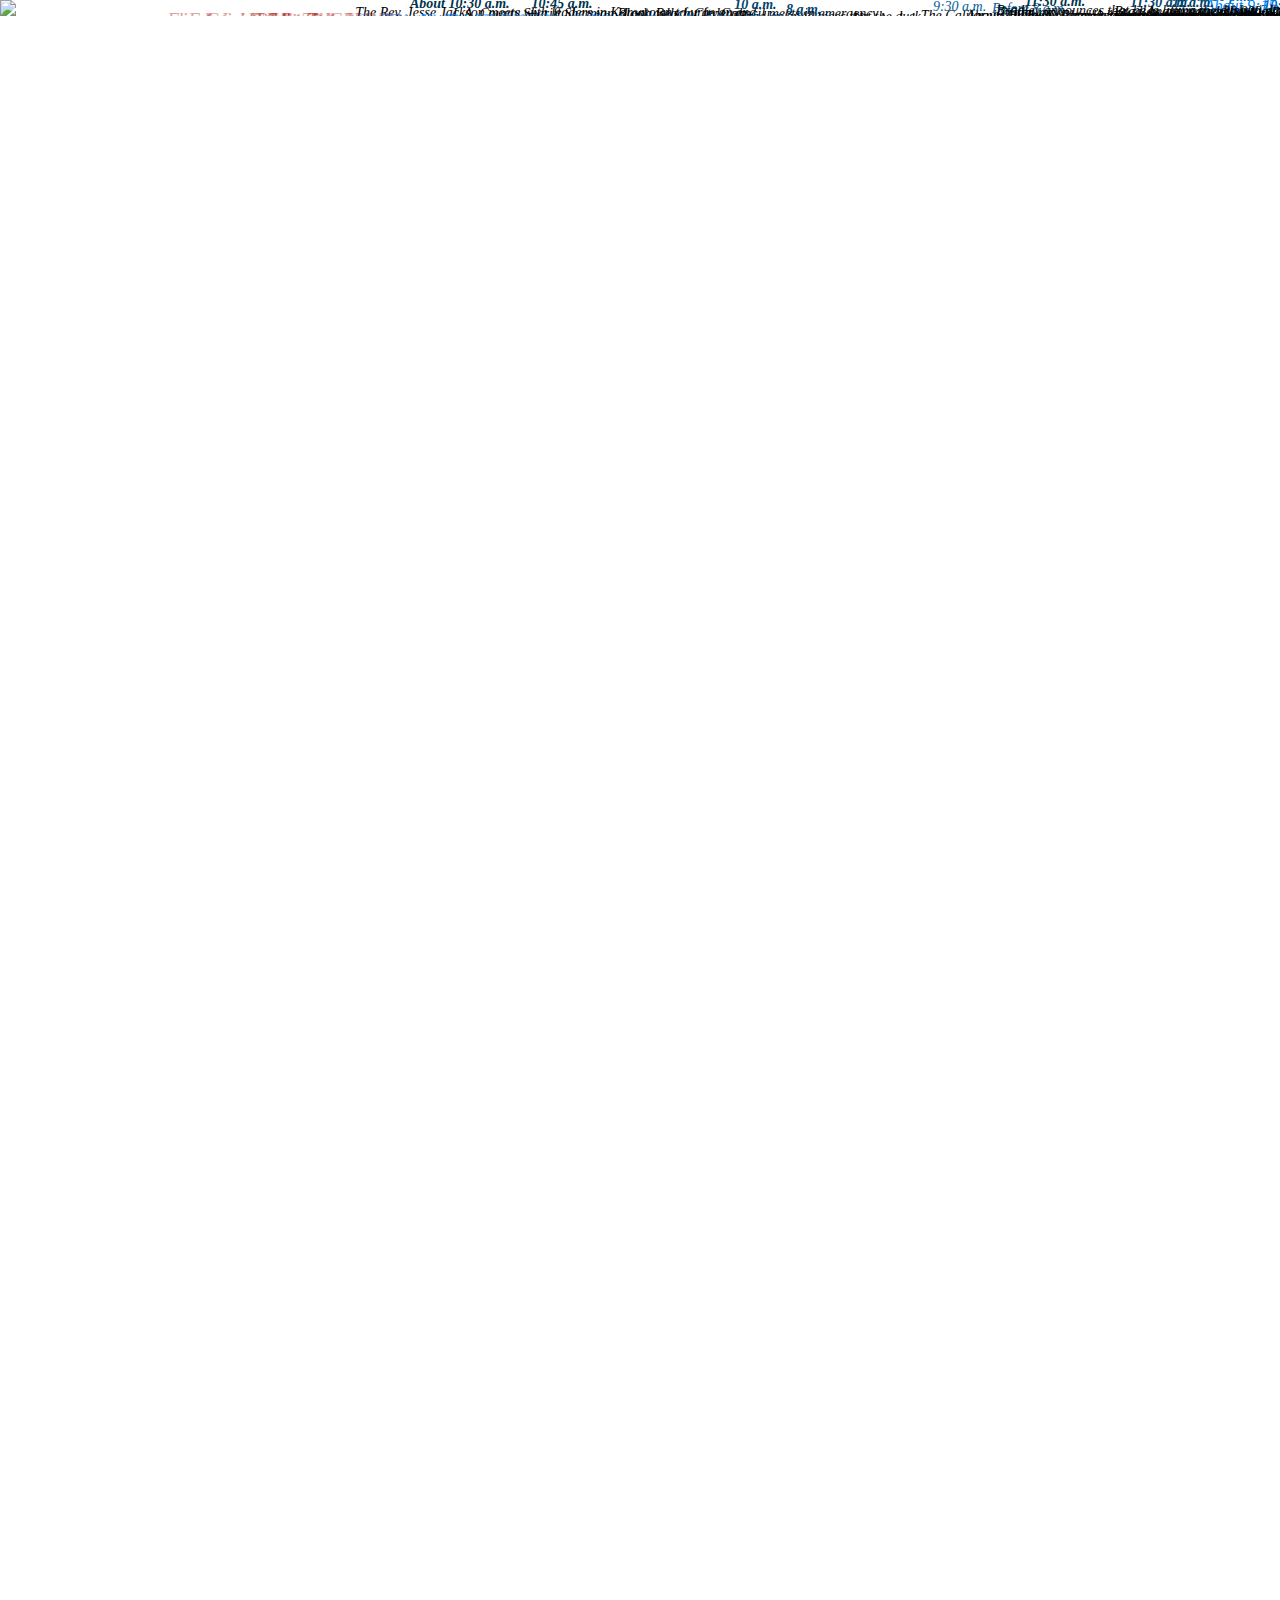
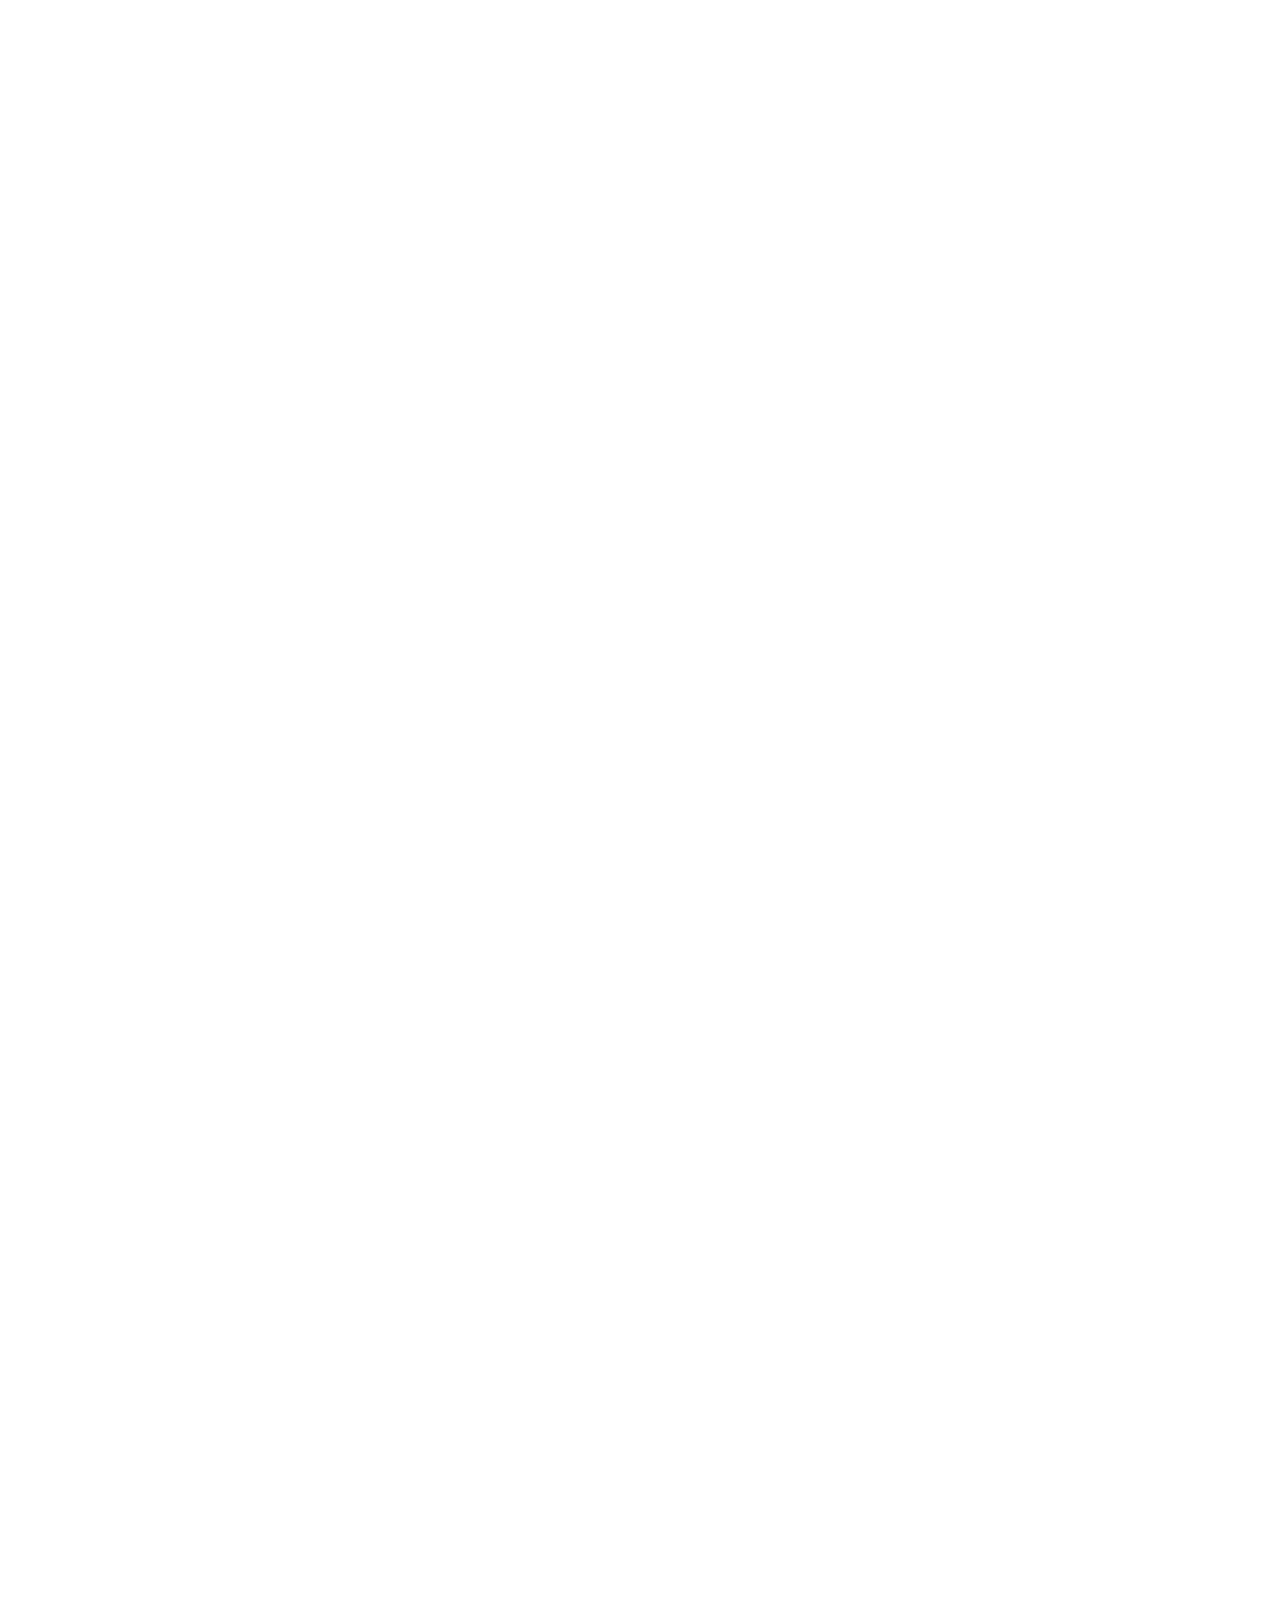
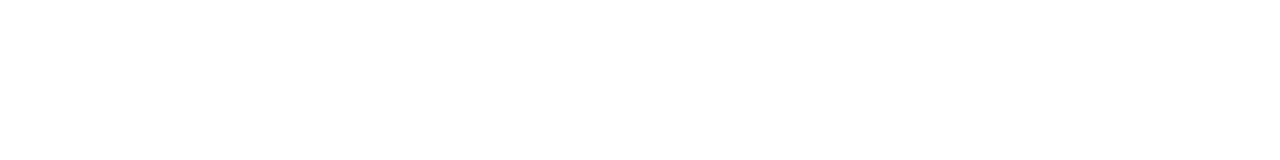
==== commit e739f88c: "Updated at 4pm" ====
--- a/index.html
+++ b/index.html
@@ -549,7 +549,7 @@
 		</div>
 
 		<div id="g-ai0-82" class="g-crosshair absolute " style="top:47.9968%;margin-top:-12.8px;left:49.4182%;width:61px;">
-			<p class="d1-names">12:00</p>
+			<p>12:00</p>
 		</div>
 		<div id="g-ai0-83" class="g-throughout_day absolute" style="top:47.8299%;right:29.4795%;width:6.9734%;">
 			<p class="g-pstyle14">A power outage leaves thousands in the dark.</p>
@@ -589,150 +589,159 @@
 		
 		<!--names-->
 		
-		<div id="arturo-c-miranda" class="g-deaths absolute" style="top:74.2477%;right:90.4592%;width:4.919%;">
+		<div id="arturo-c-miranda" class="g-deaths absolute" style="top:74.2477%;right:90.4592%;">
 			<p class="d1-names">Arturo C. Miranda</p>
 		</div>
-		<div id="elias-garcia-rivera" class="g-deaths absolute tooltip" style="top:72.7431%;right:92%;width:4.5%;">
+		<div id="elias-garcia-rivera" class="g-deaths absolute tooltip" style="top:72.7431%;right:91.3%;">
 			<p class="d1-names">Elias Garcia Rivera</p>
 			<span class='tooltiptext'>Elias Garcia Rivera, a 32-year-old Latino, died Dec. 16, 1992, at St. Joseph Medical Center in Burbank. He had been in critical condition with a fractured skull for nearly eight months. Garcia had been struck at the base of the skull during an altercation on Wednesday, April 29, at an apartment complex in the 12800 block of Vanowen Street in Valley Glen.
 			<br>On Oct. 25, 1993, Traville J. Craig, 19, was convicted of first-degree murder and sentenced to life in prison.</span>
 		</div>
-		<div id="jimmie-harris" class="g-deaths absolute" style="top:73.4954%;right:90.8426%;width:3.8484%;">
+		<div id="jimmie-harris" class="g-deaths absolute" style="top:73.4954%;right:90.8426%">
 			<p class="d1-names">Jimmie  Harris</p>
 		</div>
-		<div id="dwight-taylor" class="g-deaths absolute" style="top:75.0289%;right:90.0324%;width:3.8194%;">
+		<div id="dwight-taylor" class="g-deaths absolute" style="top:75.0289%;right:90.0324%">
 			<p class="d1-names">Dwight Taylor </p>
 		</div>
-		<div id="edward-anthony-travens" class="g-deaths absolute" style="top:75.7813%;right:89.5984%;width:6.5972%;">
+		<div id="edward-anthony-travens" class="g-deaths absolute" style="top:75.7813%;right:89.5984%">
 			<p class="d1-names">Edward Anthony Travens</p>
 		</div>
-		<div id="edurado-c-vela" class="g-deaths absolute" style="top:76.5625%;right:89.1137%;width:4.2535%;">
+		<div id="edurado-c-vela" class="g-deaths absolute" style="top:76.5625%;right:89.1137%">
 			<p class="d1-names">Eduardo C. Vela</p>
 		</div>
-		<div id="louis-a-watson" class="g-deaths absolute" style="top:77.3148%;right:88.6327%;width:4.3981%;">
+		<div id="louis-a-watson" class="g-deaths absolute" style="top:77.3148%;right:88.6327%;">
 			<p class="d1-names">Louis A. Watson</p>
 		</div>
-		<div id="john-h-willers" class="g-deaths absolute" style="top:78.0671%;right:88.0793%;width:4.1088%;">
+		<div id="john-h-willers" class="g-deaths absolute" style="top:78.0671%;right:88.0793%;">
 			<p class="d1-names">John H. Willers</p>
 		</div>
-		<div id="willie-bernard-williams" class="g-deaths absolute" style="top:78.8484%;right:87.497%;width:6.3947%;">
+		<div id="willie-bernard-williams" class="g-deaths absolute" style="top:78.8484%;right:87.6%;">
 			<p class="d1-names">Willie Bernard Williams</p>
 		</div>
-		<div id="g-ai0-2" class="g-deaths absolute" style="top:72.7141%;left:91.2121%;width:3.6458%;">
+		<div id="g-ai0-2" class="g-deaths absolute" style="top:72.7141%;left:91.2121%;">
 			<p class="d5-names">Vivian Austin</p>
 		</div>
-		<div id="g-ai0-3" class="g-deaths absolute" style="top:73.4954%;left:90.7865%;width:6.25%;">
+		<div id="g-ai0-3" class="g-deaths absolute" style="top:73.4954%;left:90.7865%;">
 			<p class="d5-names">Howard Eugene Martin </p>
 		</div>
-		<div id="g-ai0-4" class="g-deaths absolute" style="top:74.2477%;left:90.3634%;width:4.6875%;">
+		<div id="g-ai0-4" class="g-deaths absolute" style="top:74.2477%;left:90.3634%;;">
 			<p class="d5-names">Hugo G. Ramirez </p>
 		</div>
-		<div id="g-ai0-5" class="g-deaths absolute" style="top:75%;left:89.9073%;width:3.9641%;">
+		<div id="g-ai0-5" class="g-deaths absolute" style="top:75%;left:89.9073%;">
 			<p class="d5-names">Victor R. Rivas </p>
 		</div>
-		<div id="g-ai0-6" class="g-deaths absolute" style="top:75.7813%;left:89.4088%;width:3.2986%;">
+		<div id="g-ai0-6" class="g-deaths absolute" style="top:75.7813%;left:89.4088%;">
 			<p class="d5-names">Imad Sharaf </p>
 		</div>
-		<div id="g-ai0-7" class="g-deaths absolute" style="top:77.1991%;left:88.4919%;width:3.588%;">
+		<div id="g-ai0-7" class="g-deaths absolute" style="top:77.1991%;left:88.4919%;">
 			<p class="d4-names">Carol Benson</p>
 		</div>
-		<div id="g-ai0-8" class="g-deaths absolute" style="top:77.8935%;left:87.9268%;width:3.6748%;">
+		<div id="g-ai0-8" class="g-deaths absolute" style="top:77.8935%;left:87.9268%;">
 			<p class="d4-names">John Doe #80 </p>
 		</div>
-		<div id="g-ai0-9" class="g-deaths absolute" style="top:78.6458%;left:87.3512%;width:4.0509%;">
+		<div id="g-ai0-9" class="g-deaths absolute" style="top:78.6458%;left:87.3512%;">
 			<p class="d4-names">Juana Espinosa</p>
 		</div>
-		<div id="g-ai0-10" class="g-deaths absolute" style="top:79.3981%;left:86.7332%;width:3.8194%;">
+		<div id="g-ai0-10" class="g-deaths absolute" style="top:79.3981%;left:86.7332%;">
 			<p class="d4-names">Fredrick Ward </p>
 		</div>
-		<div id="g-ai0-11" class="g-deaths absolute" style="top:80.2951%;right:86.4746%;width:4.3113%;">
+		<div id="g-ai0-11" class="g-deaths absolute tooltip" style="top:80.2951%;right:86.4746%;">
 			<p class="d2-names">Cesar A. Aguilar </p>
-		</div>
-		<div id="g-ai0-12" class="g-deaths absolute" style="top:80.8449%;left:85.5637%;width:4.1377%;">
+			<span class="tooltiptext">Cesar Aguilar, an 18-year-old Latino, was shot and killed Thursday, April 30, 1992, in Westlake.  
+			Aguilar, a Honduran immigrant, was arrested with more than 40 other alleged looters near Sam's Corner Liquor Store at 6th Street and Westlake Avenue.  Officers say he was ordered to lie prone, and that he then pulled what appeared to be a gun from his waistband and pointed it toward them.<br>
+			Officers fired at Aguilar with a 9-millimeter pistol and a shotgun. He was struck in the chest and died at the scene, according to an initial coroner's account.<br>
+			The "gun," however, was a plastic toy with a black barrel and brown grips, officials said.<br>
+			Aguilar had lived for five months in the Park View Luxury Apartments, a $450-a-month hotel at MacArthur Park. Friends said he delivered newspapers for a living.<br>
+			A father of two, Aguilar had planned to return to Honduras to be reunited with his pregnant girlfriend.
+			Aguilar's body was flown back to Honduras at that government's expense because Aguilar's family could not pay the $1,976, Consul General Rene Francisco Umana said.<br>
+			"It's so sad," Umana said. "Maybe he didn't have an idea to hurt anybody . . . but the situation was so difficult, so grave. In L.A., things can happen."
+			</span>
+		</div>
+		<div id="g-ai0-12" class="g-deaths absolute" style="top:80.8449%;left:85.5637%;">
 			<p class="d3-names">George Alvarez </p>
 		</div>
-		<div id="g-ai0-13" class="g-deaths absolute" style="top:80.9317%;right:85.7934%;width:4.4271%;">
+		<div id="g-ai0-13" class="g-deaths absolute" style="top:80.9317%;right:85.7934%;">
 			<p class="d2-names">Brian E. Andrew</p>
 		</div>
-		<div id="g-ai0-14" class="g-deaths absolute" style="top:81.5394%;left:84.8705%;width:4.1667%;">
+		<div id="g-ai0-14" class="g-deaths absolute" style="top:81.5394%;left:84.8705%;">
 			<p class="d3-names">Wilson  Alvarez  </p>
 		</div>
-		<div id="g-ai0-15" class="g-deaths absolute" style="top:81.684%;right:85.0556%;width:5.0058%;">
+		<div id="g-ai0-15" class="g-deaths absolute" style="top:81.684%;right:85.0556%;">
 			<p class="d2-names">Franklin Benavidez</p>
 		</div>
-		<div id="g-ai0-16" class="g-deaths absolute" style="top:82.2917%;left:84.1471%;width:3.4144%;">
+		<div id="g-ai0-16" class="g-deaths absolute" style="top:82.2917%;left:84.1471%;">
 			<p class="d3-names">Harry Doller</p>
 		</div>
-		<div id="g-ai0-17" class="g-deaths absolute" style="top:82.4653%;right:84.2888%;width:3.7616%;">
+		<div id="g-ai0-17" class="g-deaths absolute" style="top:82.4653%;right:84.2888%;">
 			<p class="d2-names">Patrick Bettan </p>
 		</div>
-		<div id="g-ai0-18" class="g-deaths absolute" style="top:83.044%;left:83.361%;width:5.0347%;">
+		<div id="g-ai0-18" class="g-deaths absolute" style="top:83.044%;left:83.361%;">
 			<p class="d3-names">Kevin A. Evanahen</p>
 		</div>
-		<div id="g-ai0-19" class="g-deaths absolute" style="top:83.2176%;right:83.5365%;width:3.7326%;">
+		<div id="g-ai0-19" class="g-deaths absolute" style="top:83.2176%;right:83.5365%;">
 			<p class="d2-names">Hector Castro</p>
 		</div>
-		<div id="g-ai0-20" class="g-deaths absolute" style="top:83.8252%;left:82.5671%;width:4.2245%;">
+		<div id="g-ai0-20" class="g-deaths absolute" style="top:83.8252%;left:82.5671%;">
 			<p class="d3-names">Meeker Gibson </p>
 		</div>
-		<div id="g-ai0-21" class="g-deaths absolute" style="top:83.9988%;right:82.7046%;width:4.4271%;">
+		<div id="g-ai0-21" class="g-deaths absolute" style="top:83.9988%;right:82.7046%;">
 			<p class="d2-names">Jerel L. Channell </p>
 		</div>
-		<div id="g-ai0-22" class="g-deaths absolute" style="top:84.5775%;left:81.7349%;width:3.9641%;">
+		<div id="g-ai0-22" class="g-deaths absolute" style="top:84.5775%;left:81.7349%;">
 			<p class="d3-names">Paul D. Horace</p>
 		</div>
-		<div id="g-ai0-23" class="g-deaths absolute" style="top:84.7512%;right:81.8004%;width:4.5139%;">
+		<div id="g-ai0-23" class="g-deaths absolute" style="top:84.7512%;right:81.8004%;">
 			<p class="d2-names">Gregory Davis Jr. </p>
 		</div>
-		<div id="g-ai0-24" class="g-deaths absolute" style="top:85.3299%;left:80.8599%;width:3.6169%;">
+		<div id="g-ai0-24" class="g-deaths absolute" style="top:85.3299%;left:80.8599%;">
 			<p class="d3-names">Betty Jackson</p>
 		</div>
-		<div id="g-ai0-25" class="g-deaths absolute" style="top:85.5324%;right:80.8744%;width:4.4271%;">
+		<div id="g-ai0-25" class="g-deaths absolute" style="top:85.5324%;right:80.8744%;">
 			<p class="d2-names">Kevin J. Edwards </p>
 		</div>
-		<div id="g-ai0-26" class="g-deaths absolute" style="top:86.1111%;left:79.9702%;width:4.9479%;">
+		<div id="g-ai0-26" class="g-deaths absolute" style="top:86.1111%;left:79.9702%;">
 			<p class="d3-names">Lucie R. Maronian</p>
 		</div>
-		<div id="g-ai0-27" class="g-deaths absolute" style="top:86.2847%;right:79.9196%;width:4.3113%;">
+		<div id="g-ai0-27" class="g-deaths absolute" style="top:86.2847%;right:79.9196%;">
 			<p class="d2-names">Howard Epstein </p>
 		</div>
-		<div id="g-ai0-28" class="g-deaths absolute" style="top:86.8924%;left:79.037%;width:4.1377%;">
+		<div id="g-ai0-28" class="g-deaths absolute" style="top:86.8924%;left:79.037%;">
 			<p class="d3-names">Alfred V. Miller </p>
 		</div>
-		<div id="g-ai0-29" class="g-deaths absolute" style="top:87.066%;right:78.9285%;width:3.6748%;">
+		<div id="g-ai0-29" class="g-deaths absolute" style="top:87.066%;right:78.9285%;">
 			<p class="d2-names">Jose L. Garcia </p>
 		</div>
-		<div id="g-ai0-30" class="g-deaths absolute" style="top:87.6157%;left:78.0749%;width:5.2373%;">
+		<div id="g-ai0-30" class="g-deaths absolute" style="top:87.6157%;left:78.0749%;">
 			<p class="d3-names">Suzanne R. Morgan </p>
 		</div>
-		<div id="g-ai0-31" class="g-deaths absolute" style="top:87.8183%;right:77.9086%;width:3.4144%;">
+		<div id="g-ai0-31" class="g-deaths absolute" style="top:87.8183%;right:77.9086%;">
 			<p class="d2-names">Mark Garcia </p>
 		</div>
-		<div id="g-ai0-32" class="g-deaths absolute" style="top:88.397%;left:77.0563%;width:4.7164%;">
+		<div id="g-ai0-32" class="g-deaths absolute" style="top:88.397%;left:77.0563%;">
 			<p class="d3-names">Charles W. Orebo </p>
 		</div>
-		<div id="g-ai0-33" class="g-deaths absolute" style="top:88.5995%;right:76.8958%;width:4.4271%;">
+		<div id="g-ai0-33" class="g-deaths absolute" style="top:88.5995%;right:76.8958%;">
 			<p class="d2-names">Andreas Garnica </p>
 		</div>
-		<div id="g-ai0-34" class="g-deaths absolute" style="top:89.1782%;left:75.9134%;width:4.0799%;">
+		<div id="g-ai0-34" class="g-deaths absolute" style="top:89.1782%;left:75.9134%;">
 			<p class="d3-names">Aaron Ratinoff </p>
 		</div>
-		<div id="g-ai0-35" class="g-deaths absolute" style="top:89.3519%;right:75.7942%;width:5.1215%;">
+		<div id="g-ai0-35" class="g-deaths absolute" style="top:89.3519%;right:75.7942%;">
 			<p class="d2-names">Matthew D. Haines</p>
 		</div>
-		<div id="g-ai0-36" class="g-deaths absolute" style="top:89.9306%;left:74.7091%;width:3.559%;">
+		<div id="g-ai0-36" class="g-deaths absolute" style="top:89.9306%;left:74.7091%;">
 			<p class="d3-names">William Ross </p>
 		</div>
-		<div id="g-ai0-37" class="g-deaths absolute" style="top:90.1331%;right:74.61%;width:5.1505%;">
+		<div id="g-ai0-37" class="g-deaths absolute" style="top:90.1331%;right:74.61%;">
 			<p class="d2-names">DeAndre Harrison </p>
 		</div>
-		<div id="g-ai0-38" class="g-deaths absolute" style="top:90.7118%;left:73.4177%;width:4.0799%;">
+		<div id="g-ai0-38" class="g-deaths absolute" style="top:90.7118%;left:73.4177%;">
 			<p class="d3-names">Juan V. Salgado </p>
 		</div>
-		<div id="g-ai0-39" class="g-deaths absolute" style="top:90.9144%;right:73.3079%;width:5.1215%;">
+		<div id="g-ai0-39" class="g-deaths absolute" style="top:90.9144%;right:73.3079%;">
 			<p class="d2-names">Dennis Ray Jackson </p>
 		</div>
-		<div id="g-ai0-40" class="g-deaths absolute tooltipRT" style="top:91.4641%;left:72.065%;width:3.8194%;">
+		<div id="g-ai0-40" class="g-deaths absolute tooltipRT" style="top:91.4641%;left:72.065%;">
 			<p class="d3-names">Jose Solorzano</p>
 			<span class='tooltiptextRT'>Jose Solorzano, a 25-year-old Latino, was shot and killed Friday, May 1, 1992, in East Hollywood. Solorzano was shot by a security guard while looting at a store at Vermont Avenue and Santa Monica Boulevard.</span>
 		</div>
@@ -748,43 +757,43 @@
 			<p class="d2-names edward">Edward Song Lee </p>
 			<span class='tooltiptext'>Edward Song Lee, an 18-year-old Asian man, was shot and killed Thursday, April 30, 1992, in Koreatown. Lee, a Korean American, was attempting to protect shops near 3rd Street and Hobart Boulevard when he was apparently shot by fellow Korean Americans who mistook him for a looter.</span>
 		</div>
-		<div id="g-ai0-43" class="g-deaths absolute" style="top:92.8819%;left:69.3319%;width:4.6586%;">
+		<div id="g-ai0-43" class="g-deaths absolute" style="top:92.8819%;left:69.3319%;">
 			<p class="d2-names">Elbert O. Wilkins </p>
 		</div>
-		<div id="g-ai0-44" class="g-deaths absolute" style="top:93.316%;right:68.6328%;width:4.1956%;">
+		<div id="g-ai0-44" class="g-deaths absolute" style="top:93.316%;right:68.6328%;">
 			<p class="d2-names">Frank D. Lopez</p>
 		</div>
-		<div id="g-ai0-45" class="g-deaths absolute" style="top:93.5764%;left:67.5686%;width:3.4722%;">
+		<div id="g-ai0-45" class="g-deaths absolute" style="top:93.5764%;left:67.5686%;">
 			<p class="d2-names">Wallace Tope</p>
 		</div>
-		<div id="g-ai0-46" class="g-deaths absolute" style="top:94.0972%;right:66.7134%;width:5.0058%;">
+		<div id="g-ai0-46" class="g-deaths absolute" style="top:94.0972%;right:66.7134%;">
 			<p class="d2-names">Darnell R. Mallory </p>
 		</div>
-		<div id="g-ai0-47" class="g-deaths absolute" style="top:94.3287%;left:65.546%;width:4.0509%;">
+		<div id="g-ai0-47" class="g-deaths absolute" style="top:94.3287%;left:65.546%;">
 			<p class="d2-names">James L. Taylor</p>
 		</div>
-		<div id="g-ai0-48" class="g-deaths absolute" style="top:94.8785%;right:64.4878%;width:4.0509%;">
+		<div id="g-ai0-48" class="g-deaths absolute" style="top:94.8785%;right:64.4878%;">
 			<p class="d2-names">Ira F. McCurry</p>
 		</div>
-		<div id="g-ai0-49" class="g-deaths absolute" style="top:95.081%;left:63.1357%;width:4.6007%;">
+		<div id="g-ai0-49" class="g-deaths absolute" style="top:95.081%;left:63.1357%;">
 			<p class="d2-names">Anthony J. Taylor</p>
 		</div>
-		<div id="g-ai0-50" class="g-deaths absolute" style="top:95.6597%;right:61.7317%;width:4.1088%;">
+		<div id="g-ai0-50" class="g-deaths absolute" style="top:95.6597%;right:61.7317%;">
 			<p class="d2-names">Nissar Mustafa</p>
 		</div>
-		<div id="juan-a-pineda" class="g-deaths absolute" style="top:95.8333%;left:60.1707%;width:4.0509%;">
+		<div id="juan-a-pineda" class="g-deaths absolute" style="top:95.8333%;left:60.1707%;">
 			<p class="d2-names">Juan A. Pineda</p>
 		</div>
-		<div id="ernest-neal-jr" class="g-deaths absolute" style="top:96.441%;right:58.0714%;width:3.7616%;">
+		<div id="ernest-neal-jr" class="g-deaths absolute" style="top:96.441%;right:58.0714%;">
 			<p class="d2-names">Ernest Neal Jr.</p>
 		</div>
-		<div id="george-a-sosa" class="g-deaths absolute" style="top:96.6146%;left:56.3947%;width:4.1088%;">
+		<div id="george-a-sosa" class="g-deaths absolute" style="top:96.6146%;left:56.3947%;">
 			<p class="d2-names">George A. Sosa</p>
 		</div>
-		<div id="anthony-netherly" class="g-deaths absolute" style="top:97.3669%;right:53.6009%;width:4.7454%;">
+		<div id="anthony-netherly" class="g-deaths absolute" style="top:97.3669%;right:53.6009%;">
 			<p class="d2-names">Anthony Netherly</p>
 		</div>
-		<div id="juanita-pettaway" class="g-deaths absolute" style="top:97.3958%;right:42.3354%;width:4.485%;">
+		<div id="juanita-pettaway" class="g-deaths absolute" style="top:97.3958%;right:42.3354%;">
 			<p class="d2-names">Juanita Pettaway</p>
 		</div>
 
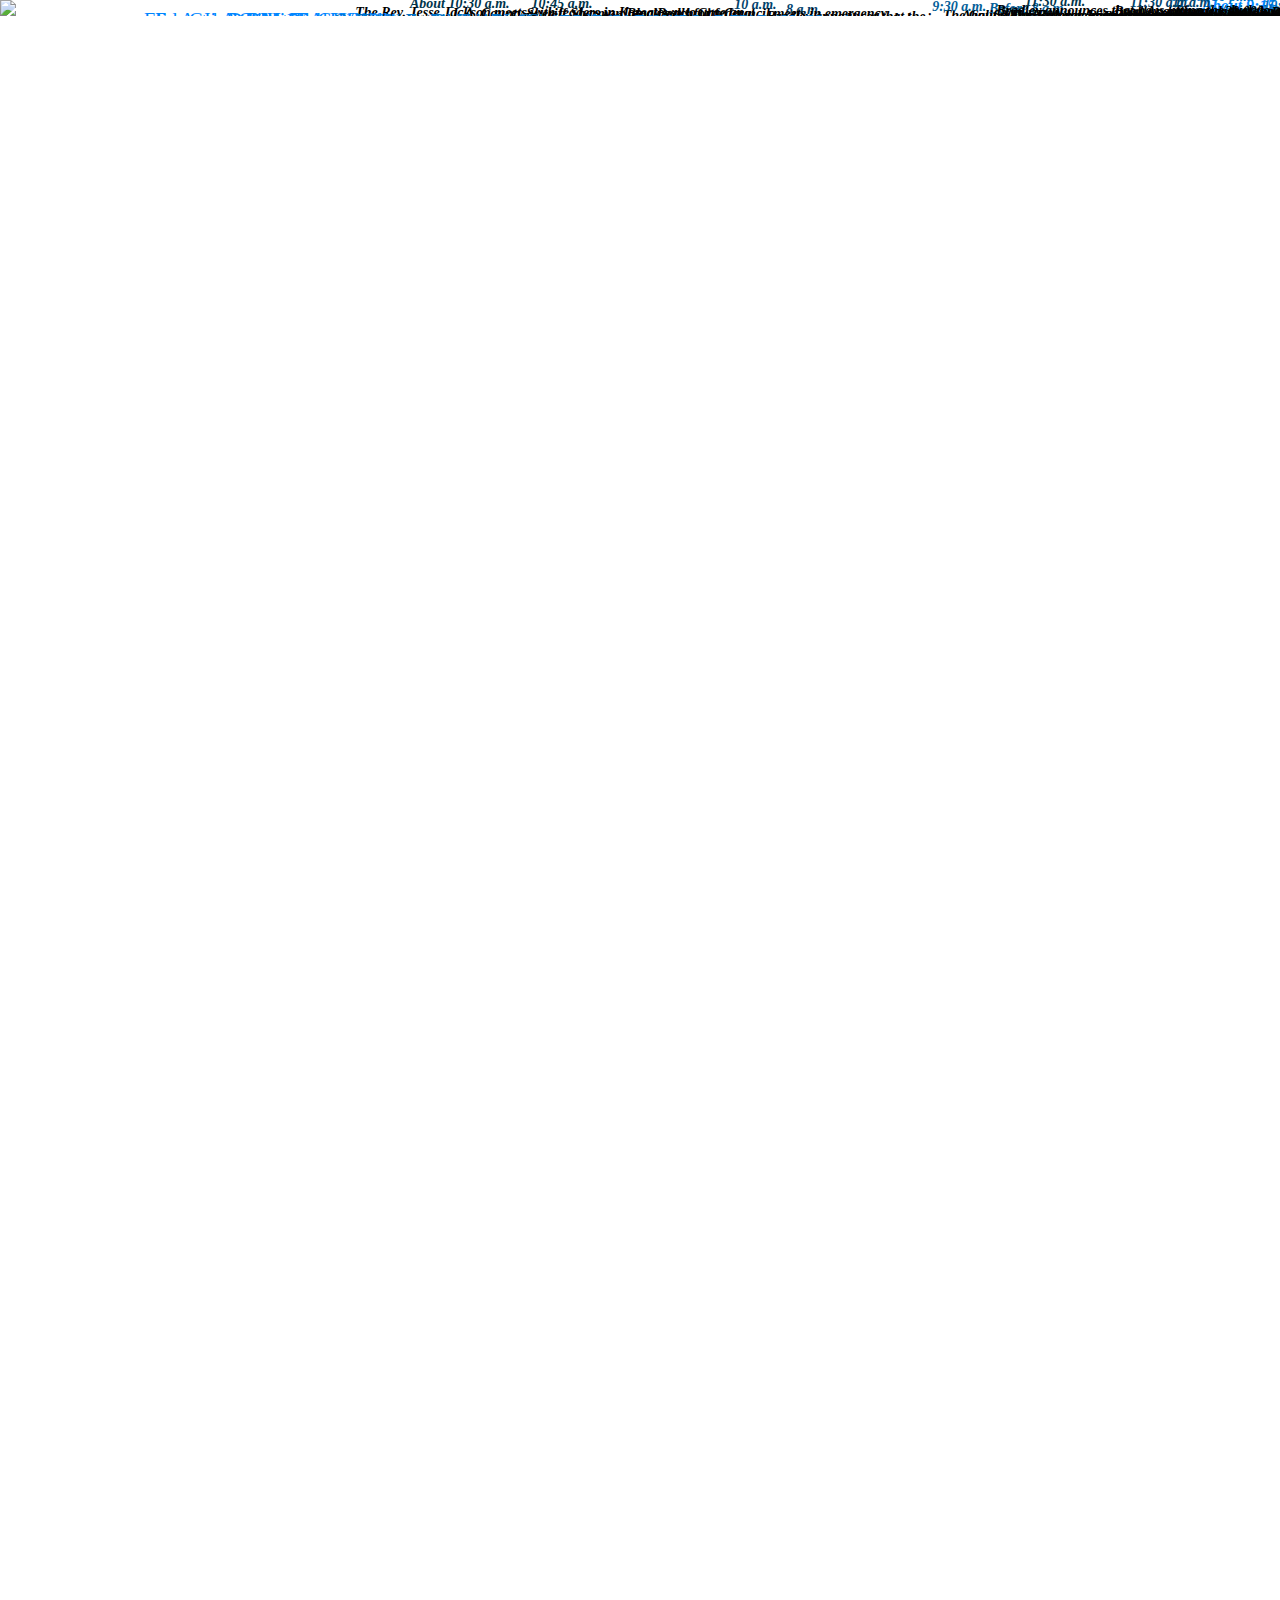
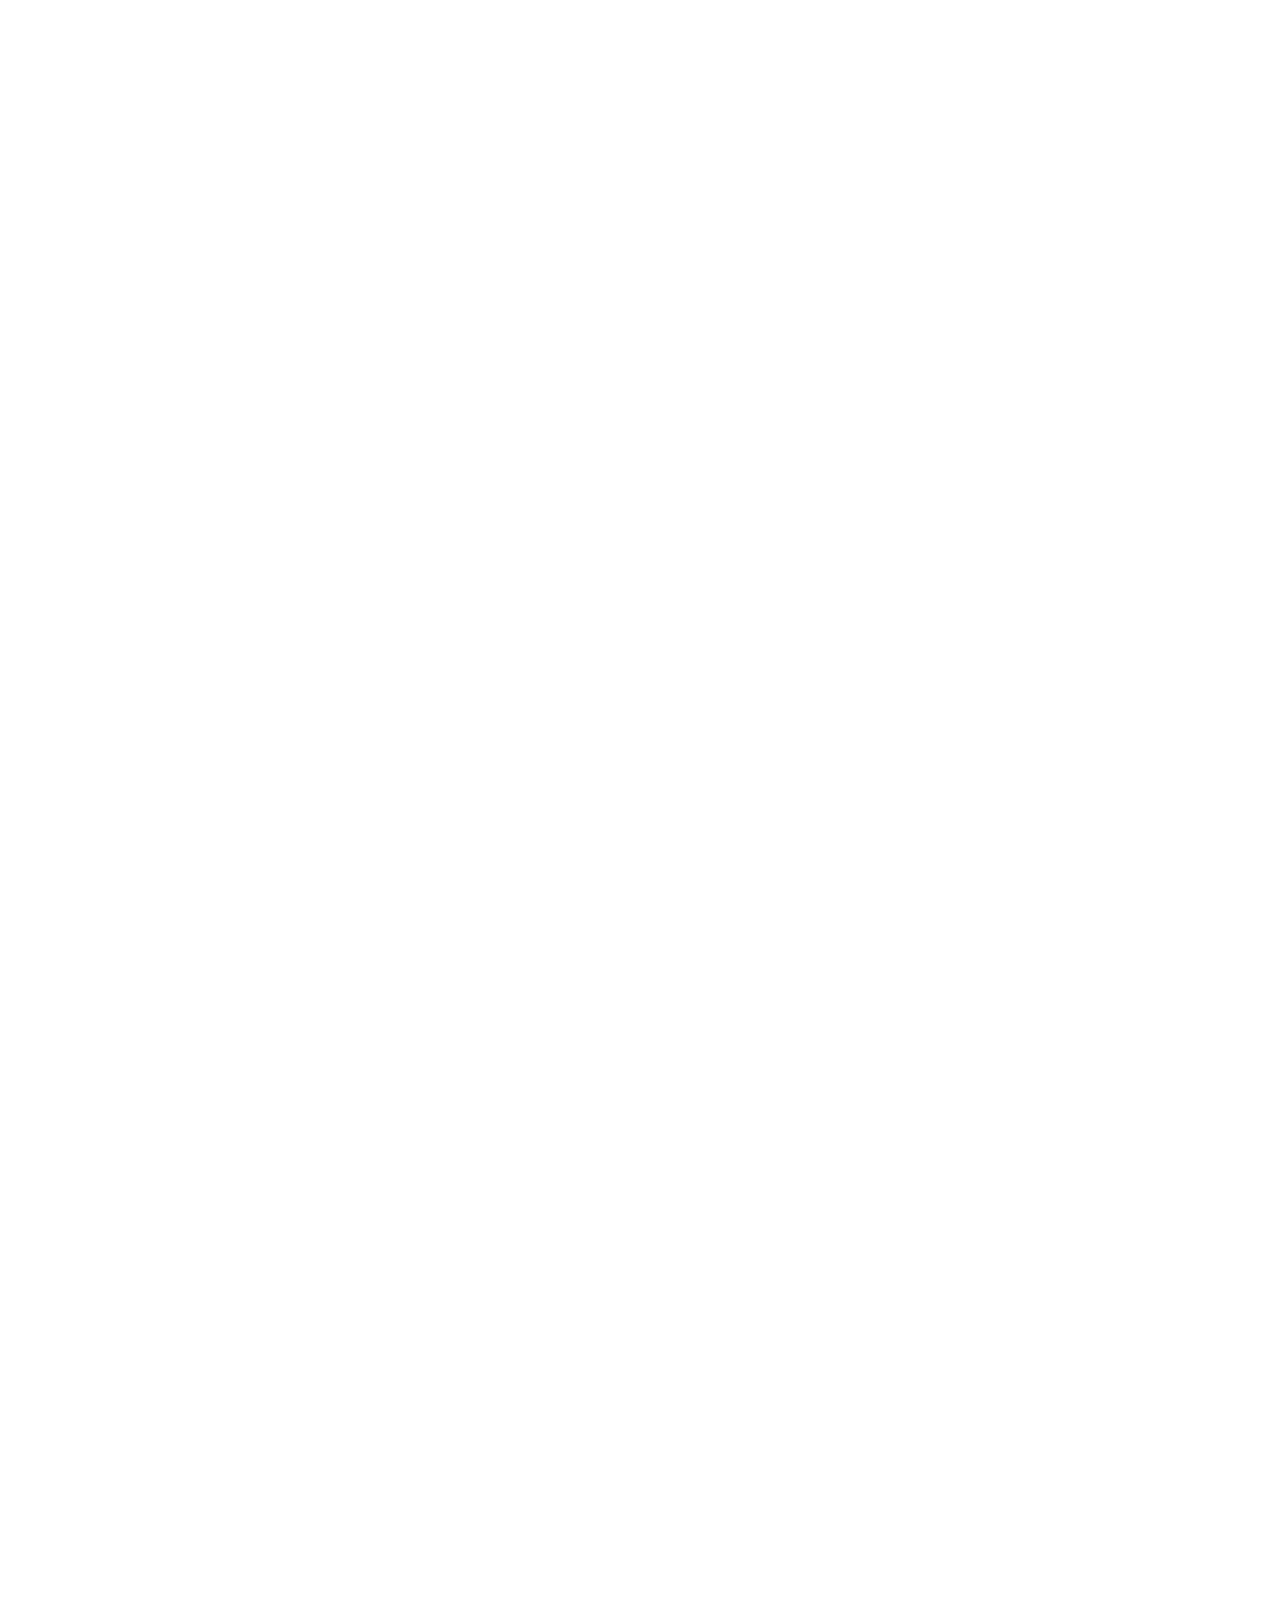
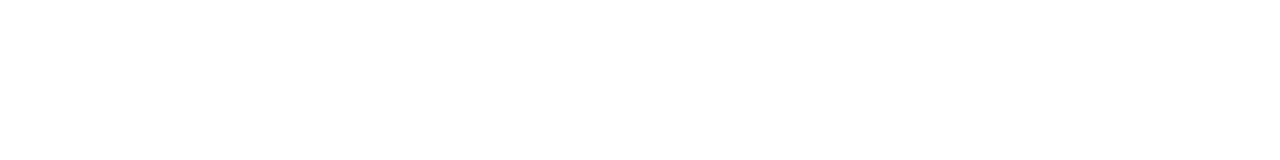
==== commit 24e0fc5f: "Names Hovers Added" ====
--- a/index.html
+++ b/index.html
@@ -17,23 +17,26 @@
 <div class="flex-container images dayOneImages" style="visibility: hidden">
     <div class="flex-item">
         <figure>
-            <img id="test" src="http://placehold.it/300x300" style="width: 300px; height: 300px;" />
+            <img id="test" src="http://placehold.it/300x300" />
             <figcaption id="test" class="caption" style="display: none;">Lorem ipsum dolor sit amet, consectetur adipiscing elit. Nam quis congue ex. Fusce facilisis tellus nisi, sed molestie sem suscipit vel. Integer suscipit enim ut volutpat consequat. Curabitur sed rutrum sem, at porta enim. Duis accumsan elementum ornare. Nunc convallis velit venenatis erat sagittis, id maximus turpis cursus.</figcaption>
         </figure>
     </div>
     <div class="flex-item">
         <figure>
-            <img id='testA' src="http://placehold.it/300x300" style="width: 300px; height: 300px;" />
+            <img id='testA'  class="edward" src="http://placehold.it/300x300" />
             <figcaption id="testA" class="caption" style="display: none;">A building</figcaption>
         </figure>
     </div>
     <div class="flex-item">
         <figure>
-            <img id='something' src="http://placehold.it/300x300" style="width: 300px; height: 300px;" />
-            <figcaption id="something" class="caption" style="display: none;">The campus.</figcaption>
+            <img id='something' src="http://placehold.it/300x300" />
+            <figcaption id="something" class="caption" style="display: none">The campus.</figcaption>
         </figure>
     </div>
 </div>
+
+<!--IMAGES-->
+<!--<pop id="edwardlee" class="edwardlee absolute" src="http://placehold.it/300x300" style="top:50%;right:50%;"></pop>-->
 
 <!--CIRCLES-->
 	<div id="dayOneCircle" style="top: 1257px;left: 1257px;"></div>
@@ -43,6 +46,8 @@
 	<div id="dayFiveCircle" style="top: 100px;left: 100px;"></div>
 	<div id="resetCircle" style="top: 1625px;left: 1625px;"></div>
 
+
+
 <!--MAIN-->
 <div class="wrapper">
 	<!-- Background -->
@@ -55,6 +60,7 @@
 			<p class="title">The 1992 Los Angeles Riots</p>
 		</div>
 		<div class="absolute" style="top:4.5139%;left:2.6769%;width:19.5313%;">
+			<div id='g-ai0-38' class="g-1 g-polygon-title" style="width: 62%; height: 686px;"></div>
 			<p class="summary">On April 29, 1992, the Los Angeles riots began with a gathering on Florence and Normandie where the police set a precedence that would recur throughout the coming days: they retreated. Sparked by the acquittal for the four officers involved in the Rodney King beating, and fueled by a growing distrust of the Korean-American community by the African-American community in Los Angeles after an incident a year prior when a Korean storeowner of Empire Liquor was essentially acquitted for the shooting and killing 15-year old Latisha Harlins, Los Angeles became a war zone with its targets set on Korean-American businesses. Over 2,000 of the 3,100 businesses looted or destroyed were owned by Korean-Americans. The police abandoned Angelenos to fend for themselves, which resulted in a surge of gun purchases by the Korean-American community to defend their businesses.</p>
 			<p>&nbsp;</p>
 			<p class="summary">This graphic takes a look at the hour-by-hour rundown of the chaos and action taken as detailed by the Los Angeles Times&rsquo; 2002 article titled &ldquo;Charting the Hours of Chaos.&rdquo; The events have been aligned to the hour of the day it took place, while the day of the event has been mapped starting from the inner circle moving outwards to show the progression of days. The red circle indicates violence occuring over 24 hours with 12 hours representing one full cycle. Darker red means two 12-hour cycles.</p>
@@ -86,14 +92,14 @@
 		<!--1 o clock-->
 		<div id="event" class="g-1 absolute dayThree" style="top:26.6204%;left:62.4662%;width:7.6389%;">
 			<div id='g-ai0-38' class="g-1 g-polygon-ne" style="width: 24%; height: 107px;"></div>
-			<p class='edward'>More than 1,000 Korean Americans and others gather at a peace rally at Western Avenue and Wilshire Boulevard.</p>
+			<p class='friday edward'>More than 1,000 Korean Americans and others gather at a peace rally at Western Avenue and Wilshire Boulevard.</p>
 		</div>
 		<div id="event" class="g-hours absolute " style="top:28.3754%;margin-top:-9.7px;left:62.5291%;width:89px;">
 			<p class="friday-time">About 1 p.m.</p>
 		</div>
 		<div id="event" class="g-1 absolute dayThree" style="top:28.9931%;left:60.7832%;width:6.9734%;">
 			<div id='g-ai0-38' class="g-1 g-polygon-ne" style="width: 35%; height: 150px;"></div>
-			<p>Gov. Wilson and Mayor Bradley talk with President George H.W. Bush and other officials in Washington about deployment of federal troops.</p>
+			<p class='friday'>Gov. Wilson and Mayor Bradley talk with President George H.W. Bush and other officials in Washington about deployment of federal troops.</p>
 		</div>
 		<div id="event" class="g-hours absolute " style="top:31.24%;margin-top:-9.7px;left:60.9375%;width:110px;">
 			<p class="friday-time">1:15 to 5:30 a.m.</p>
@@ -589,61 +595,152 @@
 		
 		<!--names-->
 		
-		<div id="arturo-c-miranda" class="g-deaths absolute" style="top:74.2477%;right:90.4592%;">
+		<div id="arturo-c-miranda" class="g-deaths absolute tooltip" style="top:74.2477%;right:90.4592%;">
 			<p class="d1-names">Arturo C. Miranda</p>
+			<span class='tooltiptext'>Arturo C. Miranda, a 23-year-old Latino, was fatally shot Wednesday, April 29, 1992, near the intersection of 120th Street and Central Avenue in Green Meadows.<br>
+				Miranda was riding home from a soccer game with friends when a bullet tore through the vehicle, striking him in the head. His friends rushed him to Memorial Hospital in Gardena, where he was pronounced dead.<br>
+				Miranda had arrived in Los Angeles from Mexico less than a year before and had worked for a textile company. His co-workers raised enough money so his body could be returned to his hometown of Guerrero, Mexico.
+				</span>
 		</div>
 		<div id="elias-garcia-rivera" class="g-deaths absolute tooltip" style="top:72.7431%;right:91.3%;">
 			<p class="d1-names">Elias Garcia Rivera</p>
 			<span class='tooltiptext'>Elias Garcia Rivera, a 32-year-old Latino, died Dec. 16, 1992, at St. Joseph Medical Center in Burbank. He had been in critical condition with a fractured skull for nearly eight months. Garcia had been struck at the base of the skull during an altercation on Wednesday, April 29, at an apartment complex in the 12800 block of Vanowen Street in Valley Glen.
 			<br>On Oct. 25, 1993, Traville J. Craig, 19, was convicted of first-degree murder and sentenced to life in prison.</span>
 		</div>
-		<div id="jimmie-harris" class="g-deaths absolute" style="top:73.4954%;right:90.8426%">
-			<p class="d1-names">Jimmie  Harris</p>
-		</div>
-		<div id="dwight-taylor" class="g-deaths absolute" style="top:75.0289%;right:90.0324%">
-			<p class="d1-names">Dwight Taylor </p>
-		</div>
-		<div id="edward-anthony-travens" class="g-deaths absolute" style="top:75.7813%;right:89.5984%">
+		<div id="jimmie-harris" class="g-deaths absolute tooltip" style="top:73.4954%;right:90.8426%">
+			<p class="d1-names">Jimmie Harris</p>
+			<span class='tooltiptext'>Jimmie Harris, a 38-year-old black man, died Monday, May 4, 1992, at a local hospital. Harris was involved in a car accident April 29 at the intersection of Avalon Boulevard and Slauson Avenue in South Park.</span>
+		</div>
+		<div id="dwight-taylor" class="g-deaths absolute tooltip" style="top:75.0289%;right:90.0324%">
+			<p class="d1-names">Dwight Taylor</p>
+			<span class='tooltiptext'>Dwight Taylor, a 42-year-old black man, was fatally shot Wednesday, April 29, 1992, in the 4300 block of South Vermont Avenue in Vermont Square.<br>
+			Taylor was taken to a local hospital, where he died.<br>
+			Taylor, a former Cal State Long Beach basketball player, still loved to show off his ball handling to youngsters on the courts around South Los Angeles.<br>
+			In recent years, Taylor worked cutting fish at a neighborhood market.<br>
+			"Fishman," as friends called him, was on his way to visit his estranged wife and their children on the first night of the riots. When he stopped at a supermarket at Vermont and Vernon avenues to pick up some milk, he was shot in the parking lot along with two teenagers. </span>
+		</div>
+		<div id="edward-anthony-travens" class="g-deaths absolute tooltip" style="top:75.7813%;right:89.5984%">
 			<p class="d1-names">Edward Anthony Travens</p>
-		</div>
-		<div id="edurado-c-vela" class="g-deaths absolute" style="top:76.5625%;right:89.1137%">
+			<span class='tooltiptext'>Edward A. Travens, a 15-year-old white youth, was fatally shot Wednesday, April 29, 1992, near the intersection of San Fernando Road and Mission Boulevard in San Fernando.<br>
+			Travens was driving to a video store with his brother, Allen, 21, and a friend, Dan Ortiz. About 9:25 p.m., at the intersection of San Fernando Road and Mission Boulevard, they were approached by a man on foot.<br>
+			"All they heard was 'Where you from?' and 'Boom, boom, boom, boom, boom,'" said Travens' uncle, Richard Ballasteros. Five bullets pierced Travens' wiry body. Ortiz drove him to a hospital while Allen Travens cradled his brother in his arms. Eddie Travens died three hours later.
+			</span>
+		</div>
+		<div id="edurado-c-vela" class="g-deaths absolute tooltip" style="top:76.5625%;right:89.1137%">
 			<p class="d1-names">Eduardo C. Vela</p>
-		</div>
-		<div id="louis-a-watson" class="g-deaths absolute" style="top:77.3148%;right:88.6327%;">
+			<span class='tooltiptext'>Eduardo C. Vela, a 33-year-old Latino, was shot and killed Wednesday, April 29, 1992, in the 5100 block of West Slauson Avenue in Ladera Heights.<br>
+			Vela, a Mexican immigrant who ran a Japanese restaurant in Bakersfield, was visiting Los Angeles on the day the riots broke out. He was killed as he waited behind the steering wheel of his disabled car while a co-worker, Estevan Ortigoza, went to make a telephone call.
+			</span>
+		</div>
+		<div id="louis-a-watson" class="g-deaths absolute tooltip" style="top:77.3148%;right:88.6327%;">
 			<p class="d1-names">Louis A. Watson</p>
-		</div>
-		<div id="john-h-willers" class="g-deaths absolute" style="top:78.0671%;right:88.0793%;">
+			<span class='tooltiptext'>Louis A. Watson, an 18-year-old black man, was fatally shot Wednesday, April 29, 1992, in the 4300 block of South Vermont Avenue in Vermont Square.<br>
+			Struck by a single bullet to the head outside a swap meet, Watson was taken to a local hospital, where he died.<br>
+			Watson,  the oldest of seven boys, lived with his mother, Sherry Ann Johnson, and his stepfather on West 43rd.<br>
+			Friends said Watson had toyed briefly with a gang, then rejected it.  His friend, Drama, said Watson decided "it wasn't worth it. He didn't want to die from gangbanging." So Watson went back to school and to playing the drums, playing football and running track.<br>
+			At Watson's funeral, 600 people, many of them teenagers, filled the church to capacity. The service began quietly, with testimony from friends and relatives. Then the grief and tension seemed to escalate to a point where the church was filled with the sound of weeping and wailing.
+			</span>
+		</div>
+		<div id="john-h-willers" class="g-deaths absolute tooltip" style="top:78.0671%;right:88.0793%;">
 			<p class="d1-names">John H. Willers</p>
-		</div>
-		<div id="willie-bernard-williams" class="g-deaths absolute" style="top:78.8484%;right:87.6%;">
+			<span class='tooltiptext'>John H. Willers, a 37-year-old white man, was shot and killed Wednesday, April 29, 1992, in the 10600 block of North Sepulveda Boulevard in Mission Hills.<br>
+			The tile-setter, who was working at a Mission Hills supermarket with his Salt Lake City-based construction crew, was gunned down outside the motel where he was staying.<br>
+			The crew members had stayed up that night watching riot coverage on television. Around 10:45 p.m., they heard the sound of cars colliding outside the motel -- the conclusion of a chase in which, according to police, three people in one car pursued two robbery suspects in another. The crash brought many of the motel guests out onto the street.<br>
+			Willers stayed outside until the injured motorists were taken away by ambulance. According to co-workers, he returned to his room but decided to go back out half an hour later. Shots rang out, and he was found dead in the middle of the street.<br>
+			"He was caught up in the moment when the city was erupting," said Det. Woodrow Parks of the LAPD's Foothill Division. "It probably was a riot-related thing."
+			</span>
+		</div>
+		<div id="willie-bernard-williams" class="g-deaths absolute tooltip" style="top:78.8484%;right:87.6%;">
 			<p class="d1-names">Willie Bernard Williams</p>
-		</div>
-		<div id="g-ai0-2" class="g-deaths absolute" style="top:72.7141%;left:91.2121%;">
-			<p class="d5-names">Vivian Austin</p>
-		</div>
-		<div id="g-ai0-3" class="g-deaths absolute" style="top:73.4954%;left:90.7865%;">
-			<p class="d5-names">Howard Eugene Martin </p>
-		</div>
-		<div id="g-ai0-4" class="g-deaths absolute" style="top:74.2477%;left:90.3634%;;">
-			<p class="d5-names">Hugo G. Ramirez </p>
-		</div>
-		<div id="g-ai0-5" class="g-deaths absolute" style="top:75%;left:89.9073%;">
-			<p class="d5-names">Victor R. Rivas </p>
-		</div>
-		<div id="g-ai0-6" class="g-deaths absolute" style="top:75.7813%;left:89.4088%;">
-			<p class="d5-names">Imad Sharaf </p>
-		</div>
-		<div id="g-ai0-7" class="g-deaths absolute" style="top:77.1991%;left:88.4919%;">
-			<p class="d4-names">Carol Benson</p>
-		</div>
-		<div id="g-ai0-8" class="g-deaths absolute" style="top:77.8935%;left:87.9268%;">
-			<p class="d4-names">John Doe #80 </p>
-		</div>
-		<div id="g-ai0-9" class="g-deaths absolute" style="top:78.6458%;left:87.3512%;">
-			<p class="d4-names">Juana Espinosa</p>
-		</div>
-		<div id="g-ai0-10" class="g-deaths absolute" style="top:79.3981%;left:86.7332%;">
-			<p class="d4-names">Fredrick Ward </p>
+			<span class='tooltiptext'>Willie Bernard Williams, a 29-year-old black man, died Wednesday, April 29, 1992, in Chesterfield Square. Williams was thrown from a truck in an accident at Gage and Western avenues in which traffic signals had failed.</span>
+		</div>
+		
+		<div id="tranh-lam" class="g-deaths absolute tooltip" style="top:91.6956%;right:72.4%;">
+			<p class="d2-names tranh">Tranh Lam</p>
+			<span class='tooltiptext'>Thanh Lam, a 25-year-old Asian man, was shot and killed Thursday, April 30, 1992, in Compton.
+			Lam was leaving his family's market in Compton, which had been looted and burned the night before. The traffic signal at Willowbrook Avenue and Alondra Boulevard had turned yellow, and Lam slowed to a stop.<br>
+			A car bumped him from the rear and pulled up in the next lane. At least two gunmen leaned out with handguns and began firing. One bullet shattered the truck's window; a volley of shots ripped into the cab.<br>
+			Four bullets hit Lam, and within minutes he was dead.
+			</span>
+		</div>
+		<div id="edward-song-lee" class="g-deaths absolute tooltip" d-orignal="top:92.5347%;right:71.3131%;" style="top:92.5347%;right:71.3131%;">
+			<p class="d2-names edward">Edward Song Lee </p>
+			<span class='tooltiptext'>Edward Song Lee, an 18-year-old Asian man, was shot and killed Thursday, April 30, 1992, in Koreatown. Lee, a Korean American, was attempting to protect shops near 3rd Street and Hobart Boulevard when he was apparently shot by fellow Korean Americans who mistook him for a looter.</span>
+		</div>
+		<div id="g-ai0-43" class="g-deaths absolute tooltipRT" style="top:92.8819%;left:69.3319%;">
+			<p class="d2-names">Elbert O. Wilkins </p>
+			<span class='tooltiptextRT'>Elbert O. Wilkins, a 33-year-old black man, was shot to death Thursday, April 30, 1992, in Gramercy Park. Wilkins and Ernest Neal Jr., 27, were killed as they stood outside a liquor store at 92nd Street and Western Avenue. </span>
+		</div>
+		<div id="g-ai0-44" class="g-deaths absolute tooltip" style="top:93.316%;right:68.6328%;">
+			<p class="d2-names">Frank D. Lopez</p>
+			<span class='tooltiptext'>Frank D. Lopez, a 36-year-old Latino, died Thursday, April 30, 1992, after he was struck by a truck driven by a hit-and-run motorist at 16th Street and Central Avenue south of downtown Los Angeles.</span>
+		</div>
+		<div id="g-ai0-45" class="g-deaths absolute tooltipRT" style="top:93.5764%;left:67.5686%;">
+			<p class="d2-names">Wallace Tope</p>
+			<span class='tooltiptextRT'>Wallace Tope, a 54-year-old white man, died Nov. 24, 1993. Tope had been in coma since he was assaulted April 30, 1992, in the 5500 block of West Sunset Boulevard in Hollywood.<br>
+			A street evangelist, Tope went to a shopping mall at the corner of Western Avenue and Sunset Boulevard, where hundreds of people had gathered to watch looters ransack a Sav-On drugstore. There he began to preach, urging the crowd to stop the looting and place their faith in Jesus. As he was preaching, two men began to beat him. When he tried to flee, he fell to the ground, and the men kicked him repeatedly in the head for nearly three minutes, witnesses said.<br>
+			Tope was rescued by a passing ambulance, but he lapsed into a coma shortly after arriving at the hospital.<br>
+			Two men charged with murder in the last major case of the Los Angeles riots each pleaded no contest in the fatal beating of Tope and were sentenced to prison May 9, 1994.<br>
+			Fidel Ortiz, 22, and Leonard Sosa, 24, both former warehouse workers for a Dodger Stadium concessionaire, entered the pleas to reduced charges of voluntary manslaughter on the same day they were to go on trial for the April 30, 1992, attack.<br>
+			Under a plea agreement, the judge in the case sentenced Ortiz to an 11-year prison term and Sosa to a six-year term.
+			</span>
+		</div>
+		<div id="g-ai0-46" class="g-deaths absolute tooltip" style="top:94.0972%;right:66.7134%;">
+			<p class="d2-names">Darnell R. Mallory</p>
+			<span class='tooltiptext'>Darnell R. Mallory, an 18-year-old black man, Jerel L. Channell, a 26-year-old black man, and Juanita Pettaway, a 37-year-old black woman, were killed in an auto accident Thursday, April 30, 1992, in Hollywood.<br>
+			The trio fled after Beverly Hills police officers noticed a defective taillight on their car and tried to stop them. After a high-speed chase down side streets, their car jumped a curb and crashed into a wall at Santa Monica Boulevard and Seward Street.<br>
+			An investigation showed that the three had robbed a man of his wallet in West Los Angeles. "We have no reason to believe this was anything more than a common street robbery," said police.<br>
+			"This is considered a riot case because of the riot-related robbery," the coroner's report says.
+			</span>
+		</div>
+		<div id="g-ai0-47" class="g-deaths absolute tooltipRT" style="top:94.3287%;left:65.546%;">
+			<p class="d2-names">James L. Taylor</p>
+			<span class='tooltiptextRT'>James L. Taylor, a 26-year-old black man, was shot and killed Thursday, April 30, 1992, in East Hollywood. Taylor was shot in the back at the scene of a looted video store and cleaners in the 5200 block of Sunset Boulevard.</span>
+		</div>
+		<div id="g-ai0-48" class="g-deaths absolute tooltip" style="top:94.8785%;right:64.4878%;">
+			<p class="d2-names">Ira F. McCurry</p>
+			<span class='tooltiptext'>Ira F. McCurry, a 45-year-old white man, was shot and killed Thursday, April 30, 1992, near the intersection of 102nd Street and Avalon Boulevard in Green Meadows.<br> 
+			McCurry was shot in the head as he tried to stop looters from starting a fire in a liquor store that could have spread to the adjacent residence he shared with a friend.<br>
+			An Army veteran, McCurry had fallen on hard times before meeting county golf course maintenance worker John Huff two years ago. McCurry, who was homeless, was employed at the same golf course as part of a general relief workfare program when Huff took him into his Watts-area home.<br>
+			"Over time, he became a part of my family," Huff, 50, said.
+			</span>
+		</div>
+		<div id="g-ai0-49" class="g-deaths absolute tooltipRT" style="top:95.081%;left:63.1357%;">
+			<p class="d2-names">Anthony J. Taylor</p>
+			<span class='tooltiptextRT'>Anthony Taylor, a 31-year-old black man, was shot and killed Thursday, April 30, 1992, in Watts. Taylor and Dennis Ray Jackson, 38, both longtime residents of Watts, had been drinking beer in a parking lot adjacent to the Nickerson Gardens housing project when they were caught in a firefight between police and an alleged sniper.</span>
+		</div>
+		<div id="g-ai0-50" class="g-deaths absolute tooltip" style="top:95.6597%;right:61.7317%;">
+			<p class="d2-names">Nissar Mustafa</p>
+			<span class='tooltiptext'>Nissar Mustafa (John Doe #172). The charred and decomposed body of John Doe #172 was discovered Aug. 12, 1992, in Harvard Heights in the 1600 block of South Western Avenue.  The body was found by a demolition crew clearing the rubble inside a J.J. Newberry store that was burned by looters on the first night of riots.<br>
+			The body was later identified as Nissar Mustafa, a 20-year-old white man.
+			</span>
+		</div>
+		<div id="juan-a-pineda" class="g-deaths absolute tooltipRT" style="top:95.8333%;left:60.1707%;">
+			<p class="d2-names">Juan A. Pineda</p>
+			<span class='tooltiptextRT'>Juan A. Pineda, a 20-year-old Latino, was fatally shot Thursday, April 30, 1992, at 4028 Santa Monica Blvd. in Silver Lake. He was taken to a local hospital, were he died.<br>
+			Pineda, a cook at a Mexican restaurant on Wilshire Boulevard, was struck by several bullets during a firefight outside Auto Color Plus Inc., a car paint and supply shop near the corner of Santa Monica and Sunset boulevards. </span>
+		</div>
+		<div id="ernest-neal-jr" class="g-deaths absolute tooltip" style="top:96.441%;right:58.0714%;">
+			<p class="d2-names">Ernest Neal Jr.</p>
+			<span class='tooltiptext'>Ernest Neal Jr., a 27-year-old black man, was shot to death Thursday, April 30, 1992, in Gramercy Park. Neal and Elbert Wilkins, 33, were killed as they stood outside a liquor store at 92nd Street and Western Avenue.</span>
+		</div>
+		<div id="george-a-sosa" class="g-deaths absolute tooltipRT" style="top:96.6146%;left:56.3947%;">
+			<p class="d2-names">George A. Sosa</p>
+			<span class='tooltiptextRT'>George A. Sosa, a 20-year-old Latino, was fatally shot Thursday, April 30, 1992, in the 2600 block of Florence Avenue in Huntington Park.<br>
+			Sosa was visiting his girlfriend when a gang member who had been drinking asked him what gang he was in and then opened fire, authorities said. Sosa was dead on arrival at County-USC Medical Center.
+			</span>
+		</div>
+		<div id="anthony-netherly" class="g-deaths absolute tooltip" style="top:97.3669%;right:53.6009%;">
+			<p class="d2-names">Anthony Netherly</p>
+			<span class='tooltiptext'>Anthony Netherly, a 21-year-old black man, was shot to death Thursday, April 30, 1992, in Florence.  Netherly was struck in the head by a random bullet while riding in a car at the intersection of 78th and San Pedro streets.</span>
+		</div>
+		<div id="juanita-pettaway" class="g-deaths absolute tooltipRT" style="top:97.3958%;right:42.3354%;">
+			<p class="d2-names">Juanita Pettaway</p>
+			<span class='tooltiptextRT'>Darnell R. Mallory, an 18-year-old black man, Jerel L. Channell, a 26-year-old black man, and Juanita Pettaway, a 37-year-old black woman, were killed in an auto accident Thursday, April 30, 1992, in Hollywood.<br>
+			The trio fled after Beverly Hills police officers noticed a defective taillight on their car and tried to stop them. After a high-speed chase down side streets, their car jumped a curb and crashed into a wall at Santa Monica Boulevard and Seward Street.<br>
+			An investigation showed that the three had robbed a man of his wallet in West Los Angeles. "We have no reason to believe this was anything more than a common street robbery," said police.<br>
+			"This is considered a riot case because of the riot-related robbery," the coroner's report says.
+			</span>
 		</div>
 		<div id="g-ai0-11" class="g-deaths absolute tooltip" style="top:80.2951%;right:86.4746%;">
 			<p class="d2-names">Cesar A. Aguilar </p>
@@ -657,145 +754,258 @@
 			"It's so sad," Umana said. "Maybe he didn't have an idea to hurt anybody . . . but the situation was so difficult, so grave. In L.A., things can happen."
 			</span>
 		</div>
-		<div id="g-ai0-12" class="g-deaths absolute" style="top:80.8449%;left:85.5637%;">
-			<p class="d3-names">George Alvarez </p>
-		</div>
-		<div id="g-ai0-13" class="g-deaths absolute" style="top:80.9317%;right:85.7934%;">
+		<div id="g-ai0-13" class="g-deaths absolute tooltip" style="top:80.9317%;right:85.7934%;">
 			<p class="d2-names">Brian E. Andrew</p>
-		</div>
-		<div id="g-ai0-14" class="g-deaths absolute" style="top:81.5394%;left:84.8705%;">
-			<p class="d3-names">Wilson  Alvarez  </p>
-		</div>
-		<div id="g-ai0-15" class="g-deaths absolute" style="top:81.684%;right:85.0556%;">
+			<span class='tooltiptext'>Brian E. Andrew, a 30-year-old black man, was shot and killed Thursday, April 30, 1992, near Rosecrans and Chester avenues in Compton.<br>
+			Andrew, who worked odd jobs in construction, went out Thursday night and never returned.<br>
+			After trying in vain to locate her son, Gloria Andrew filed a missing-persons report six days later. The next day, a Compton police officer knocked on her door to tell her the news.<br>
+			Andrew was seen running from a nearby shoe store with other looters, police said, and was carrying boxes of shoes and a large bottle of beer.<br>
+			Andrew had dropped the shoes and was waving the bottle when a Compton police officer caught up with him in an alley and shot him once in the face as they grappled, police said.<br>
+			Andrew, the father of two 14-year-old girls, had had minor run-ins with police, his mother said, and once served six months in the California Youth Authority on an assault conviction.<br>
+			But she said it was "inconceivable" that he would strike an armed officer.  "He wasn't that type of person."
+			</span>
+		</div>
+		<div id="g-ai0-15" class="g-deaths absolute tooltip" style="top:81.684%;right:85.0556%;">
 			<p class="d2-names">Franklin Benavidez</p>
-		</div>
-		<div id="g-ai0-16" class="g-deaths absolute" style="top:82.2917%;left:84.1471%;">
-			<p class="d3-names">Harry Doller</p>
-		</div>
-		<div id="g-ai0-17" class="g-deaths absolute" style="top:82.4653%;right:84.2888%;">
-			<p class="d2-names">Patrick Bettan </p>
-		</div>
-		<div id="g-ai0-18" class="g-deaths absolute" style="top:83.044%;left:83.361%;">
-			<p class="d3-names">Kevin A. Evanahen</p>
-		</div>
-		<div id="g-ai0-19" class="g-deaths absolute" style="top:83.2176%;right:83.5365%;">
+			<span class='tooltiptext'>Franklin Benavidez, a 27-year-old Latino, was shot and killed Thursday, April 30, 1992, in the 4400 block of South Western Avenue in Vermont Square.<br> 
+			According to authorities, Benavidez was shot after fleeing from a gas station he had tried to rob at Western and Vernon avenues. Benavidez pointed a shotgun at officers after being ordered to drop it, they said.<br>
+			Two LAPD Metro Division officers fired 10 rounds, investigators said.<br>
+			A second suspect, Victor Munoz, 19, was struck in the stomach, police said, after he appeared to arm himself with a handgun. Munoz, who was hospitalized for two weeks, was not arrested. Investigators later determined that Munoz was carrying a beer can.<br>
+			Munoz said Benavidez did not have a gun and did not try to rob the gas station.<br>
+			J.C. Wilburn, who operates the Shell station, said two Latino men -- one with a shotgun -- tried to rob his business moments before the shooting, but left when he and two co-workers displayed guns of their own.<br>
+			Almost immediately after the would-be robbers turned the corner, Wilburn said, gunfire rang out.<br>
+			Benavidez, who moved to the United States in 1985, was born in El Salvador and had served in the Salvadoran Army. In Los Angeles, he repaired cars and delivered telephone books.
+			</span>
+		</div>
+		<div id="g-ai0-17" class="g-deaths absolute tooltip" style="top:82.4653%;right:84.2888%;">
+			<p class="d2-names">Patrick Bettan</p>
+			<span class='tooltiptext'>Patrick Bettan, a 30-year-old white man, was shot and killed Thursday, April 30, 1992, in Koreatown. Bettan, a security guard at a Koreatown mini-mall in the 2700 block of West Olympic Boulevard, was accidentally shot by a co-worker during a looting incident.</span>
+		</div>
+		<div id="g-ai0-19" class="g-deaths absolute tooltip" style="top:83.2176%;right:83.5365%;">
 			<p class="d2-names">Hector Castro</p>
-		</div>
-		<div id="g-ai0-20" class="g-deaths absolute" style="top:83.8252%;left:82.5671%;">
-			<p class="d3-names">Meeker Gibson </p>
-		</div>
-		<div id="g-ai0-21" class="g-deaths absolute" style="top:83.9988%;right:82.7046%;">
-			<p class="d2-names">Jerel L. Channell </p>
-		</div>
-		<div id="g-ai0-22" class="g-deaths absolute" style="top:84.5775%;left:81.7349%;">
-			<p class="d3-names">Paul D. Horace</p>
-		</div>
-		<div id="g-ai0-23" class="g-deaths absolute" style="top:84.7512%;right:81.8004%;">
-			<p class="d2-names">Gregory Davis Jr. </p>
-		</div>
-		<div id="g-ai0-24" class="g-deaths absolute" style="top:85.3299%;left:80.8599%;">
-			<p class="d3-names">Betty Jackson</p>
-		</div>
-		<div id="g-ai0-25" class="g-deaths absolute" style="top:85.5324%;right:80.8744%;">
-			<p class="d2-names">Kevin J. Edwards </p>
-		</div>
-		<div id="g-ai0-26" class="g-deaths absolute" style="top:86.1111%;left:79.9702%;">
-			<p class="d3-names">Lucie R. Maronian</p>
-		</div>
-		<div id="g-ai0-27" class="g-deaths absolute" style="top:86.2847%;right:79.9196%;">
-			<p class="d2-names">Howard Epstein </p>
-		</div>
-		<div id="g-ai0-28" class="g-deaths absolute" style="top:86.8924%;left:79.037%;">
-			<p class="d3-names">Alfred V. Miller </p>
-		</div>
-		<div id="g-ai0-29" class="g-deaths absolute" style="top:87.066%;right:78.9285%;">
-			<p class="d2-names">Jose L. Garcia </p>
-		</div>
-		<div id="g-ai0-30" class="g-deaths absolute" style="top:87.6157%;left:78.0749%;">
-			<p class="d3-names">Suzanne R. Morgan </p>
-		</div>
-		<div id="g-ai0-31" class="g-deaths absolute" style="top:87.8183%;right:77.9086%;">
-			<p class="d2-names">Mark Garcia </p>
-		</div>
-		<div id="g-ai0-32" class="g-deaths absolute" style="top:88.397%;left:77.0563%;">
-			<p class="d3-names">Charles W. Orebo </p>
-		</div>
-		<div id="g-ai0-33" class="g-deaths absolute" style="top:88.5995%;right:76.8958%;">
-			<p class="d2-names">Andreas Garnica </p>
-		</div>
-		<div id="g-ai0-34" class="g-deaths absolute" style="top:89.1782%;left:75.9134%;">
-			<p class="d3-names">Aaron Ratinoff </p>
-		</div>
-		<div id="g-ai0-35" class="g-deaths absolute" style="top:89.3519%;right:75.7942%;">
+			<span class='tooltiptext'>Hector Castro, a 49-year-old Latino, was shot and killed Thursday, April 30, 1992, in Koreatown.<br>
+			Castro was shot outside a block of retail shops at Vermont and Leeward avenues  by an unknown gunman during a looting melee. The fatal bullet passed through the Central American immigrant's neck and was never found, authorities said.<br>
+			"There were 150 to 300 people out there," said LAPD Det. Steven Sena. "Not only were there Korean merchants shooting their weapons to scare off looters, but possible gang members and looters were shooting at the Koreans to get them out of the stores."<br>
+			"It makes the case almost impossible" to solve,  Sena said.
+			</span>
+		</div>
+		<div id="g-ai0-21" class="g-deaths absolute tooltip" style="top:83.9988%;right:82.7046%;">
+			<p class="d2-names">Jerel L. Channell</p>
+			<span class='tooltiptext'>Darnell R. Mallory, an 18-year-old black man, Jerel L. Channell, a 26-year-old black man, and Juanita Pettaway, a 37-year-old black woman, were killed in an auto accident Thursday, April 30, 1992, in Hollywood.<br>
+			The trio fled after Beverly Hills police officers noticed a defective taillight on their car and tried to stop them. After a high-speed chase down side streets, their car jumped a curb and crashed into a wall at Santa Monica Boulevard and Seward Street.<br>
+			An investigation showed that the three had robbed a man of his wallet in West Los Angeles. "We have no reason to believe this was anything more than a common street robbery," said police.<br>
+			"This is considered a riot case because of the riot-related robbery," the coroner's report says.
+			</span>
+		</div>
+		<div id="g-ai0-23" class="g-deaths absolute tooltip" style="top:84.7512%;right:81.8004%;">
+			<p class="d2-names">Gregory Davis Jr.</p>
+			<span class='tooltiptext'>Gregory Davis Jr., a 15-year-old black teen, was fatally shot Wednesday, April 29, 1992, near the intersection of Vermont Avenue and 43rd Street in Vermont Square. He was transported by friends to County-USC Medical Center, where he died.</span>
+		</div>
+		<div id="g-ai0-25" class="g-deaths absolute tooltip" style="top:85.5324%;right:80.8744%;">
+			<p class="d2-names">Kevin J. Edwards</p>
+			<span class='tooltiptext'>Kevin Edwards, a 35-year-old black man, was shot and killed Thursday, April 30, 1992, in the 600 block of South Locust Avenue in Compton. Edwards was shot after an apparent argument with a friend at a home far from the scene of any disturbances. "It may have been a domestic dispute," said Det. John Swanson.</span>
+		</div>
+		<div id="g-ai0-27" class="g-deaths absolute tooltip" style="top:86.2847%;right:79.9196%;">
+			<p class="d2-names">Howard Epstein</p>
+			<span class='tooltiptext'>Howard Epstein, a 45-year-old white man, was shot and killed Thursday, April 30, 1992, near Slauson and 7th avenues in Hyde Park.<br>
+			Epstein, who had flown from his Northern California home to check on his South Los Angeles metal manufacturing business, was struck in the head by a bullet that apparently came from a pickup truck that had pulled alongside his car.<br>
+			His car careened into a liquor store parking lot, where a crowd quickly gathered. Onlookers broke into applause when someone yelled that the dead driver was white, witnesses said, and Epstein's cellular telephone, camera, briefcase and pistol were stolen.<br>
+			Hostility was so intense after the shooting of Epstein that detectives towed away the Epstein's Thunderbird while his body was still behind the wheel -- an unusual step.
+			</span>
+		</div>
+		<div id="g-ai0-29" class="g-deaths absolute tooltip" style="top:87.066%;right:78.9285%;">
+			<p class="d2-names">Jose L. Garcia</p>
+			<span class='tooltiptext'>Jose L. Garcia, a 15-year-old Latino, was shot and killed Thursday, April 30, 1992, in the 1000 block of South Fresno Street in Boyle Heights. Garcia died from a gunshot wound to the chest, reportedly after a fight. His death may have been gang-related.</span>
+		</div>
+		<div id="g-ai0-31" class="g-deaths absolute tooltip" style="top:87.8183%;right:77.9086%;">
+			<p class="d2-names">Mark Garcia</p>
+			<span class='tooltiptext'>Mark Garcia, a 15-year-old Latino youth, was shot and killed Thursday, April 30, 1992, in Lennox.<br>
+			Friends said he was drawn by curiosity to the looting and fires in a mini-mall at Hawthorne Boulevard and 101st Street but did not participate.<br>
+			An initial Sheriff's Department report alleged that Mark was one of four jewelry shop looters who fled in a black Ford Tempo and engaged in a shootout with Deputies Wayne Beckley and Jeffrey Moore.<br>
+			The suspected looters bailed out of their car six blocks away. Deputies caught up with them in a nearby parking lot and returned fire, killing Mark.<br>
+			The boy turned out to be unarmed. Witnesses, including two youths in the Tempo, have told The Times that Mark had not been in the car with them.<br>
+			Sheriff's investigators later confirmed that Mark was already at the parking lot when the looting suspects arrived and was shot while fleeing with them from deputies.
+			</span>
+		</div>
+		<div id="g-ai0-35" class="g-deaths absolute tooltip" style="top:89.3519%;right:75.7942%;">
 			<p class="d2-names">Matthew D. Haines</p>
-		</div>
-		<div id="g-ai0-36" class="g-deaths absolute" style="top:89.9306%;left:74.7091%;">
-			<p class="d3-names">William Ross </p>
-		</div>
-		<div id="g-ai0-37" class="g-deaths absolute" style="top:90.1331%;right:74.61%;">
-			<p class="d2-names">DeAndre Harrison </p>
-		</div>
-		<div id="g-ai0-38" class="g-deaths absolute" style="top:90.7118%;left:73.4177%;">
-			<p class="d3-names">Juan V. Salgado </p>
-		</div>
-		<div id="g-ai0-39" class="g-deaths absolute" style="top:90.9144%;right:73.3079%;">
-			<p class="d2-names">Dennis Ray Jackson </p>
+			<span class='tooltiptext'>Matthew Haines, a 32-year-old white man, was beaten and shot in the head, Thursday, April 30, 1992, in Long Beach.<br>
+			Haines and his nephew, Scott Coleman, 26, were pulled from Haines'  motorcycle at the corner of Lemon Avenue and Pacific Coast Highway. Haines was beaten, kicked and fatally shot in the head. Coleman was shot but survived.<br>
+			In February 1993, a Superior Court jury acquitted Larry Williams, 24, Fabian Nixon, 19, and Brent Lamar Jones, 18,  of murder. Instead they were found guilty of assault with a deadly weapon and conspiring to assault, loot and rob. The jury said the three weren't guilty of murder because "there wasn't evidence proving that the three defendants actually did shoot the victim," the forewoman said at the time.<br> 
+			Williams and Nixon were sentenced to nearly six years in prison and ordered to pay restitution.  Jones, who was a minor at the time, was  sentenced to five years and eight months in the California Youth Authority and ordered to pay $5,000 to a crime victims' restitution fund.<br>
+			</span>
+		</div>
+		<div id="g-ai0-37" class="g-deaths absolute tooltip" style="top:90.1331%;right:74.61%;">
+			<p class="d2-names">DeAndre Harrison</p>
+			<span class='tooltiptext'>DeAndre Harrison, a 17-year-old-black man, was fatally shot Thursday, April 30, 1992, near the intersection of Central Avenue and 112th Street in Green Meadows.  He was taken to Martin Luther King Jr./Drew Medical Center, where he died.<br>
+			Less than four hours after truck driver Reginald O. Denny and others were attacked at Florence and Normandie, four LAPD officers in a patrol car said they came under intense fire from looters outside a Korean American-owned store in Green Meadows at Central Avenue and 112th Street.<br>
+			The officers returned fire and then sped off to await reinforcements. One of seven rounds they fired had hit a heavyset, shirtless gunman.<br>
+			When they returned, the victim and his weapon had vanished. LAPD officials later learned that 17-year-old Harrison had died of a gunshot wound at the hospital, and ballistics tests showed that he had been struck by a 9-millimeter bullet fired by an LAPD officer.<br>
+			Harrison was angry over the verdicts in the King beating case, relatives said, and had helped loot clothing stores earlier in the night.<br>
+			But whether he was the shirtless suspect who shot at police is another question.<br>
+			About 10:30 p.m., there was a soft knock on the door of an apartment Harrison's girlfriend shared with her mother, Myra Collins. It was Harrison, Collins said later, and he was wearing a blood-drenched T-shirt with a small bullet hole in the chest.<br>
+			"It was just like when you watch these westerns and they stagger in the door," she said.<br>
+			"I don't know what DeAndre was doing," Collins said. "I don't know if he was an angel or a devil. But he did have on a white T-shirt."<br>
+			"He was just a kid that got caught up in a vicious cycle," said Verbum Dei High School Principal Robert Mendoza, who had known Harrison for years. "It's very difficult to live around here."</span>
+					</div>
+		<div id="g-ai0-39" class="g-deaths absolute tooltip" style="top:90.9144%;right:73.3079%;">
+			<p class="d2-names">Dennis Ray Jackson</p>
+			<span class='tooltiptext'>Dennis Ray Jackson, a 38-year-old black man, was shot and killed Thursday, April 30, 1992, in Watts. Jackson and Anthony Taylor, 31, both longtime residents of Watts, had been drinking beer in a parking lot adjacent to the Nickerson Gardens housing project when they were caught in a firefight between police and an alleged sniper.</span>
+		</div>
+		<div id="g-ai0-33" class="g-deaths absolute tooltip" style="top:88.5995%;right:76.8958%;">
+			<p class="d2-names">Andreas Garnica</p>
+			<span class='tooltiptext'>Andreas Garnica, a 36-year-old Latino, was stabbed to death Thursday, April 30, 1992, in Pico-Union. Garnica was attacked in the 2000 block of West Pico Boulevard during a drug deal and street robbery.<br>
+			Detectives were unable to find the family of Adolfo Morales, also known as Andres J. Garnica, until they received a lead through a wire service reporter's inquiry.
+			</span>
+		</div>
+		
+		
+		<div id="g-ai0-12" class="g-deaths absolute tooltipRT" style="top:80.8449%;left:85.5637%;">
+			<p class="d3-names">George Alvarez</p>
+			<span class='tooltiptextRT'>George Alvarez, a 42-year-old Latino, died Friday, May 1, 1992, in Chinatown.  Alvarez was beaten to death by some homeless people after he allegedly stole less than $5 worth of recyclable cans and bottles. His body was found in front of a recycling center, near Main and College streets.</span>
+		</div>
+		<div id="g-ai0-32" class="g-deaths absolute tooltipRT" style="top:88.397%;left:77.0563%;">
+			<p class="d3-names">Charles W. Orebo</p>
+			<span class='tooltiptextRT'>Charles Orebo, a 21-year-old black man, was shot and killed Friday, May 1, 1992, near the intersection of Florence Avenue and Flower Street in Florence.<br>
+			Charles "Sticks" Orebo and two friends, Andre Webb and Lavelle "Frog" Williams were driving toward a South Los Angeles house where Webb planned to spend the night.<br>
+			Near Florence Avenue and the 110 Freeway, Orebo tried to make a lane change, nearly cutting off a car behind him. The other driver honked and pulled alongside at a stoplight.<br>
+			Williams drew a handgun, loaded it and pointed it past Orebo toward the other driver, an LAPD officer who was out of uniform and en route to work.<br>
+			"The guy looked at us," Webb said, "and he jumped like he was in shock. Then he pulled up his gun. . . . Then he shot like three times and hit Sticks."<br>
+			Orebo, mortally wounded, punched the accelerator. The car lurched into a wall and caught fire.<br>
+			Orebo, a dropout and the father of a 4-year-old son, had planned to get married the next month and become an auto mechanic, said his mother, Georgia Alfred.<br>
+			He had been jailed a couple of times for traffic tickets and other small offenses, she said. "But nothing violent. No guns or anything like that."<br>
+			Alfred said her son and Williams watched the verdicts in the King beating case together and were angry, "but he wasn't going out beating anyone or carrying a gun."<br>
+			"From what I gathered, my son didn't know [Williams] had the gun until he pulled it up," she said. "I'm angry, but I'm angry with the young man."
+			</span>
+		</div>
+		<div id="g-ai0-34" class="g-deaths absolute tooltipRT" style="top:89.1782%;left:75.9134%;">
+			<p class="d3-names">Aaron Ratinoff</p>
+			<span class='tooltiptextRT'>Aaron Ratinoff, a 68-year-old white man, died Friday, May 1, 1992, in the 11600 block of Gateway Boulevard in Sawtelle.  Ratinoff was strangled by a supermarket produce manager in a dispute over corn husks.<br>
+			Ratinoff would never have ended up at the Bob's Market on Gateway Boulevard in West Los Angeles if the store where he normally shopped had remained open during the riots. The produce manager apparently got angry when Ratinoff dropped some corn husks on the floor while shopping for vegetables, and the pair tussled.<br>
+			Coroner's spokesman Bob Dambacher said the criterion his office has used for riot-related deaths was simple: "Would this person have died at that particular time and that particular place if the riots had not occurred?"
+			</span>
+		</div>
+		<div id="g-ai0-36" class="g-deaths absolute tooltipRT" style="top:89.9306%;left:74.7091%;">
+			<p class="d3-names">William Ross</p>
+			<span class='tooltiptextRT'>William Ross, a 33-year-old white man, died Friday, May 1, 1992, in Koreatown. Ross' body was found Saturday, May 2, inside a market that had been firebombed in the 2800 block of West 9th Street and identified 10 days later through dental records.</span>
+		</div>
+		<div id="g-ai0-38" class="g-deaths absolute tooltipRT" style="top:90.7118%;left:73.4177%;">
+			<p class="d3-names">Juan V. Salgado</p>
+			<span class='tooltiptextRT'>The body of Juan V. Salgado, a 20-year-old Latino, was found May 20, 1992, inside a burned clothing store in the 3100 block of South Main Street called Collective Merchandise Inc., where he was last seen.</span>
 		</div>
 		<div id="g-ai0-40" class="g-deaths absolute tooltipRT" style="top:91.4641%;left:72.065%;">
 			<p class="d3-names">Jose Solorzano</p>
 			<span class='tooltiptextRT'>Jose Solorzano, a 25-year-old Latino, was shot and killed Friday, May 1, 1992, in East Hollywood. Solorzano was shot by a security guard while looting at a store at Vermont Avenue and Santa Monica Boulevard.</span>
 		</div>
-		<div id="tranh-lam" class="g-deaths absolute tooltip" style="top:91.6956%;right:72.8706%;">
-			<p class="d2-names tranh">Tranh Lam</p>
-			<span class='tooltiptext'>Thanh Lam, a 25-year-old Asian man, was shot and killed Thursday, April 30, 1992, in Compton.
-			Lam was leaving his family's market in Compton, which had been looted and burned the night before. The traffic signal at Willowbrook Avenue and Alondra Boulevard had turned yellow, and Lam slowed to a stop.<br>
-			A car bumped him from the rear and pulled up in the next lane. At least two gunmen leaned out with handguns and began firing. One bullet shattered the truck's window; a volley of shots ripped into the cab.<br>
-			Four bullets hit Lam, and within minutes he was dead.
-</span>
-		</div>
-		<div id="edward-song-lee" class="g-deaths absolute tooltip" d-orignal="top:92.5347%;right:71.3131%;" style="top:92.5347%;right:71.3131%;">
-			<p class="d2-names edward">Edward Song Lee </p>
-			<span class='tooltiptext'>Edward Song Lee, an 18-year-old Asian man, was shot and killed Thursday, April 30, 1992, in Koreatown. Lee, a Korean American, was attempting to protect shops near 3rd Street and Hobart Boulevard when he was apparently shot by fellow Korean Americans who mistook him for a looter.</span>
-		</div>
-		<div id="g-ai0-43" class="g-deaths absolute" style="top:92.8819%;left:69.3319%;">
-			<p class="d2-names">Elbert O. Wilkins </p>
-		</div>
-		<div id="g-ai0-44" class="g-deaths absolute" style="top:93.316%;right:68.6328%;">
-			<p class="d2-names">Frank D. Lopez</p>
-		</div>
-		<div id="g-ai0-45" class="g-deaths absolute" style="top:93.5764%;left:67.5686%;">
-			<p class="d2-names">Wallace Tope</p>
-		</div>
-		<div id="g-ai0-46" class="g-deaths absolute" style="top:94.0972%;right:66.7134%;">
-			<p class="d2-names">Darnell R. Mallory </p>
-		</div>
-		<div id="g-ai0-47" class="g-deaths absolute" style="top:94.3287%;left:65.546%;">
-			<p class="d2-names">James L. Taylor</p>
-		</div>
-		<div id="g-ai0-48" class="g-deaths absolute" style="top:94.8785%;right:64.4878%;">
-			<p class="d2-names">Ira F. McCurry</p>
-		</div>
-		<div id="g-ai0-49" class="g-deaths absolute" style="top:95.081%;left:63.1357%;">
-			<p class="d2-names">Anthony J. Taylor</p>
-		</div>
-		<div id="g-ai0-50" class="g-deaths absolute" style="top:95.6597%;right:61.7317%;">
-			<p class="d2-names">Nissar Mustafa</p>
-		</div>
-		<div id="juan-a-pineda" class="g-deaths absolute" style="top:95.8333%;left:60.1707%;">
-			<p class="d2-names">Juan A. Pineda</p>
-		</div>
-		<div id="ernest-neal-jr" class="g-deaths absolute" style="top:96.441%;right:58.0714%;">
-			<p class="d2-names">Ernest Neal Jr.</p>
-		</div>
-		<div id="george-a-sosa" class="g-deaths absolute" style="top:96.6146%;left:56.3947%;">
-			<p class="d2-names">George A. Sosa</p>
-		</div>
-		<div id="anthony-netherly" class="g-deaths absolute" style="top:97.3669%;right:53.6009%;">
-			<p class="d2-names">Anthony Netherly</p>
-		</div>
-		<div id="juanita-pettaway" class="g-deaths absolute" style="top:97.3958%;right:42.3354%;">
-			<p class="d2-names">Juanita Pettaway</p>
-		</div>
+		<div id="g-ai0-14" class="g-deaths absolute tooltipRT" style="top:81.5394%;left:84.8705%;">
+			<p class="d3-names">Wilson Alvarez</p>
+			<span class='tooltiptextRT'>Wilson Alvarez, a 40-year-old Latino, died of head injuries at County-USC Medical Center on May 23, 1992. According to authorities, Alvarez was assaulted while throwing rocks at looters Friday, May 1.</span>
+		</div>
+		<div id="g-ai0-16" class="g-deaths absolute tooltipRT" style="top:82.2917%;left:84.1471%;">
+			<p class="d3-names">Harry Doller</p>
+			<span class='tooltiptextRT'>Harry Doller, a 56-year-old white man, died Friday, May 1, 1992, in Silver Lake.  Doller, who lived alone in a cottage in the 3500 block Winslow Drive, "fell asleep with a cigarette and his bed caught fire," said Det. Andrew Cicoria.<br>
+			The coroner's office concluded that he died of a drug and alcohol overdose and that his cigarette may have started the fire.
+			</span>
+		</div>
+		<div id="g-ai0-18" class="g-deaths absolute tooltipRT" style="top:83.044%;left:83.361%;">
+			<p class="d3-names">Kevin A. Evanahen</p>
+			<span class='tooltiptextRT'>Kevin A. Evanahen, a 24-year-old white man, died Friday, May 1, 1992, in Del Rey. Evanahen fell through the roof of a check-cashing store at Braddock Drive and Inglewood Avenue while trying to put out a fire.</span>
+		</div>
+		<div id="g-ai0-20" class="g-deaths absolute tooltipRT" style="top:83.8252%;left:82.5671%;">
+			<p class="d3-names">Meeker Gibson</p>
+			<span class='tooltiptextRT'>Meeker Gibson, a 35-year-old black man, was shot and killed Friday, May 1, 1992, in an apparent drive-by shooting at a telephone stand at a gas station at Holt and Loranne avenues in Pomona.</span>
+		</div>
+		<div id="g-ai0-22" class="g-deaths absolute tooltipRT" style="top:84.5775%;left:81.7349%;">
+			<p class="d3-names">Paul D. Horace</p>
+			<span class='tooltiptextRT'>Paul D. Horace, a 38-year-old black man, was shot and killed Friday, May 1, 1992, in the 1400 block of East Walnut Avenue in Central-Alameda.  Horace, of Benicia, was fatally shot while trying to buy cocaine on the edge of Los Angeles' garment district, police said. </span>
+		</div>
+		<div id="g-ai0-24" class="g-deaths absolute tooltipRT" style="top:85.3299%;left:80.8599%;">
+			<p class="d3-names">Betty Jackson</p>
+			<span class='tooltiptextRT'>Betty Jackson, a 56-year-old black woman, died Friday, May 1, 1992, in South Park while rushing to deliver some barbecued chicken to a friend before the citywide evening curfew began.<br>
+			The small car that Jackson and her sister were in was struck by a van at Main and 51st streets. Traffic lights were out throughout the area.<br>
+			"Betty was very generous," said Ingrid Chamberlin, a relative. "Betty was like the one person you would want to win the lottery. If she's rich, everybody's rich. That's the kind of person she is."
+			</span>
+		</div>
+		<div id="g-ai0-26" class="g-deaths absolute tooltipRT" style="top:86.1111%;left:79.9702%;">
+			<p class="d3-names">Lucie R. Maronian</p>
+			<span class='tooltiptextRT'>Lucie Maronian, a 51-year-old white woman, was stabbed to death Friday, May 1, 1992, in the 1800 block of East New York Drive in Altadena.<br>
+			Maronian was found stabbed in her home. According to sheriff's investigators, she was killed after confronting a group of teenagers who had been chasing her 14-year-old son and his friend from a nearby intersection.<br>
+			In October 1994, two Altadena teenagers, previously accused of the murder of Maronian, were given five years' probation on related charges. O'Dell Whitley Jr., 19, and Leonard Hampton, 18, were sentenced in Pasadena Superior Court for commercial burglary of an Arcadia sporting goods store and attempted robbery of a pedestrian.<br>
+			The two originally were charged with a series of crimes that included the stabbing of Maronian.<br>
+			In April 1993, Whitley and Hampton were found guilty of the lesser crimes. But a mistrial was declared on the murder charge when only four of the 12 jurors voted for conviction. The district attorney decided not to retry the two for murder.
+			</span>
+		</div>
+		<div id="g-ai0-28" class="g-deaths absolute tooltipRT" style="top:86.8924%;left:79.037%;">
+			<p class="d3-names">Alfred V. Miller</p>
+			<span class='tooltiptextRT'>Alfred V. Miller, a 32-year-old black man, was fatally shot Friday, May 1, 1992, in Chesterfield Square. Miller was wounded as he rode in a car at the intersection of Florence Avenue and Cimarron Street.  He was taken to Daniel Freeman Memorial Hospital, where he was pronounced dead.<br>
+			The drive-by shooting of Miller, who was wearing a body cast from a previous shooting, may have been connected to a past feud, authorities said.<br>
+			"There was no exchange of words, no confrontation -- just the shots fired," said LAPD Det. Rosemary Sanchez.<br>
+			A suspect was arrested in the Miller slaying, but the district attorney's office decided that the witness' identification was too shaky. 
+			</span>
+		</div>
+		<div id="g-ai0-30" class="g-deaths absolute tooltipRT" style="top:87.6157%;left:78.0749%;">
+			<p class="d3-names">Suzanne R. Morgan</p>
+			<span class='tooltiptextRT'>Suzanne R. Morgan, a 24-year-old black woman, was shot and killed Friday, May 1, 1992, in the 2100 block of East 115th Street in Watts.  Morgan was allegedly shot at her apartment by her boyfriend. Police say he obtained the gun because of the rioting.</span>
+		</div>
+		
+		
+		<div id="g-ai0-7" class="g-deaths absolute tooltipRT" style="top:77.1991%;left:88.4919%;">
+			<p class="d4-names">Carol Benson</p>
+			<span class='tooltiptextRT'>Carol Benson, a 42-year-old black woman, was struck on the 110 Freeway near Slauson Avenue in a hit-and-run accident on Saturday, May 2, 1992.<br>
+			Little is known about Benson, who was struck and dragged 180 feet.  Authorities say she lived by herself in an apartment across from a small church in South Los Angeles. No relatives claimed her body, so her funeral was like those offered for all indigents: a cremation at County-USC Medical Center.
+			</span>
+		</div>
+		<div id="g-ai0-8" class="g-deaths absolute tooltipRT" style="top:77.8935%;left:87.9268%;">
+			<p class="d4-names">John Doe #80</p>
+			<span class='tooltiptextRT'>John Doe #80 was found Saturday, May 2, 1992, in a burned-out Pep Boys auto parts store in the 5800 block of South Vermont Avenue. The store in Vermont-Slauson had been torched a few days earlier.<br>
+			Investigators succeeded in lifting a single print from the body's left middle finger -- a critical piece of information in the identification process. In addition, they X-rayed the body's teeth and recovered from the scene a pair of blue bikini underwear, a .38-caliber bullet casing and parts of a pair of blue jeans.
+			</span>
+		</div>
+		<div id="g-ai0-9" class="g-deaths absolute tooltipRT" style="top:78.6458%;left:87.3512%;">
+			<p class="d4-names">Juana Espinosa</p>
+			<span class='tooltiptextRT'>Juana Espinosa, a 65-year-old Latina, was shot and killed Saturday, May 2, 1992, in the 7600 block of South Compton Avenue in Willowbrook. Espinosa was shot in the stomach by a 15-year-old boy who authorities say was aiming for two other youths.</span>
+		</div>
+		<div id="g-ai0-10" class="g-deaths absolute tooltipRT" style="top:79.3981%;left:86.7332%;">
+			<p class="d4-names">Fredrick Ward</p>
+			<span class='tooltiptextRT'>Fredrick Ward, a 20-year-old black man, was shot and killed Saturday, May 2, 1992, in the 11900 block of Cometa Avenue in Pacoima.</span>
+		</div>
+		
+		
+		<div id="g-ai0-2" class="g-deaths absolute tooltipRT" style="top:72.7141%;left:91.2121%;">
+			<p class="d5-names">Vivian Austin</p>
+			<span class='tooltiptextRT'>Vivian Austin, an 87-year-old black woman, died Sunday, May 3, 1992, in the 1600 block of West 60th Street. Austin suffered a fatal heart attack at her home in Harvard Park.<br>
+			Friends said she had been distraught by the rioting.<br>
+			"This is considered a riot case because the stress from the riot was well documented and is a contributing factor in death from arteriosclerotic disease," the coroner's report says.
+			</span>
+		</div>
+		<div id="g-ai0-3" class="g-deaths absolute tooltipRT" style="top:73.4954%;left:90.7865%;">
+			<p class="d5-names">Howard Eugene Martin</p>
+			<span class='tooltiptextRT'>Howard Eugene Martin, a 22-year-old black man, was shot and killed Sunday, May 3, 1992, near the intersection of North Los Robles Avenue and Claremont Street in Pasadena.<br>
+			He was known as "Nine Lives."<br>
+			Twice in the last five years, Martin had been a passenger in cars where the driver was killed.<br>
+			Once, it was a late-night automobile crash. The other time a friend was shot in the head by masked gunmen. "The boy just fell into Howard's lap," recalls his sister, Wanda.<br>
+			Martin's luck finally ran out three days after the verdicts in the King beating case. The father of three, who grew up only a couple of blocks from King, was killed by a stray bullet.<br>
+			The incident began, police said, when two officers tried to disperse more than 150 party-goers at a Pasadena apartment complex but were greeted with rocks and bottles -- and gunshots.<br>
+			Nearly 25 more officers arrived quickly, and 10 of them fired a total of 70 rounds at several assailants.<br>
+			Martin, relatives said, was visiting friends at a nearby apartment when he stepped onto a balcony to look at what was going on. He was struck in the head by a police bullet that apparently ricocheted off the street, police said.<br>
+			Martin's sister and other relatives said police should have shown more control over their gunfire. "They probably felt they were under attack," she said. "But that doesn't justify firing 70 rounds."</span>
+		</div>
+		<div id="g-ai0-4" class="g-deaths absolute tooltipRT" style="top:74.2477%;left:90.3634%;;">
+			<p class="d5-names">Hugo G. Ramirez</p>
+			<span class='tooltiptextRT'>Hugo Ramirez, a 23-year-old Latino, was shot and killed Sunday, May 3, 1992, in Baldwin Park. Ramirez was found face-down in the street, with a gunshot wound to the head, in the 12700 block of Bess Street.</span>
+		</div>
+		<div id="g-ai0-5" class="g-deaths absolute tooltipRT" style="top:75%;left:89.9073%;">
+			<p class="d5-names">Victor R. Rivas</p>
+			<span class='tooltiptextRT'>Victor R. Rivas, a 26-year-old Latino, was shot and killed Sunday, May 3, 1992, in Pico-Union. Rivas was shot after he allegedly refused to stop his car at a barricade and tried several times to run a National Guardsman down at the intersection of Pico Boulevard and Vermont Avenue.</span>
+		</div>
+		<div id="g-ai0-6" class="g-deaths absolute tooltipRT" style="top:75.7813%;left:89.4088%;">
+			<p class="d5-names">Imad Sharaf</p>
+			<span class='tooltiptextRT'>Imad Sharaf's body was found the morning of Sunday, May 3, 1992, when firefighters answered a report of a brush fire near the on-ramp to the 405 Freeway at San Fernando Mission Boulevard in Mission Hills.<br> 
+			At first, Sharaf, a Granada Hills resident who emigrated from Jordan three years ago, was listed as a riot victim. Detectives now believe that he was drugged before he was set ablaze and that the fire may have been an attempt to make the slaying appear riot-related.<br>
+			Police said that Sharaf, who was a photo lab technician, had been doused with a flammable substance and set afire.
+			</span>
+		</div>
+
 
 		<div id="g-ai0-158" class="absolute" style="top:98.1157%;margin-top:-34.9px;left:48.3334%;width:137px;">
 			<p class="g-pstyle30">Deaths</p>
@@ -821,7 +1031,7 @@
 var edward = d3.selectAll('p.edward');
 var tranh = d3.selectAll('#tranh-lam p.tranh');
 
-// AUCHERS EXPERIMENTS
+// ORIGINAL POSITION CREATOR
 let names = d3.selectAll('.g-deaths')
 var arr = names.nodes(); //nodes() turns the htmlcollection into an array
 
@@ -837,7 +1047,7 @@
 	// console.log(el)
 })
 	
-	
+//ZOOM ATTEMPT
 //trying to make this whole thing zoomable. need to add canvas for it to work, but only the dots zoom. can't get all my stuff to zoom.
 // var test = d3.selectAll(".wrapper")
 // 	.call(d3.zoom()
@@ -894,50 +1104,44 @@
 
 var status = "original";
 var originalTop, originalRight; //var to be filled later. currently a placeholder.
-// var originalColor; //attempt at keeping original color
-// var nameAtTheCenter = new Boolean(0); //trying to make this a boolean
-// var theNameAtCenter = d3.select(this);
-
-//nameAtTheCenter (boolean) 
-//whichIsThatNameAtCenter (string by elementID d3.select(#)
 
 names.on('click', function() {
 	let button = d3.select(this)
-	console.log("button", button)
+	// let lines = d3.select('svg.edwardlee')
+	let records = d3.selectAll('p.edward')
+	let allP = d3.selectAll('p')
+	// console.log("button", button)
 	var originalStyle = this.getAttribute("d-original");
-	console.log(originalStyle);
+	// console.log(originalStyle);
     switch (status) {
         case "center":
-			console.log(button)
+			// console.log(button)
         	button.style('top', '42%');
-        	
-        	// if button.style contains left, then do button.style('left', '54%')
-        	// else button.style('right', '46%')
-        	
-        	button.style('right', '46%');
-        	button.style('width', '')
+        	allP.style('opacity', '0.2');
+        	button.style('right', '45%');
             button.style('transition', 'all 3s');
             button.style('font-size', '50px');
 
             // buttonColor.style.color="blue"; //attempt at keeping original color
             status = "original";
-            // nameAtTheCenter = 0;
             break;
 
         case "original":
             button.attr('style', originalStyle);
             button.style('transition', 'all 3s');
+            // lines.transition().duration(3500).style('visibility', 'hidden'); //edward-specific. needs to be a longer delay than the on.click function below
+            allP.style('opacity', '1');
+            // records.style('color', null) //this removes the added color only
             // buttonColor.style.color = originalColor; //attempt at keeping original color
             status = "center";
-            // nameAtTheCenter = 1;
             break;
     }
 });
 
-		
+// START CIRCLES 	
 d3.select('#dayOneCircle') //select dayOne records
 	.on('click', function() {
-		console.log('circle works');
+		// console.log('circle works');
 		dayOne.style('opacity', '1');
 		dayTwo.style('opacity', '0.2');
 		dayThree.style('opacity', '0.2');
@@ -948,7 +1152,7 @@
 	
 d3.select('#dayTwoCircle') //select dayTwo records
 	.on('click', function() {
-		console.log('circle 2 works');
+		// console.log('circle 2 works');
 		dayOne.style('opacity', '0.2');
 		dayTwo.style('opacity', '1');
 		dayThree.style('opacity', '0.2');
@@ -959,7 +1163,7 @@
 	
 d3.select('#dayThreeCircle') //select dayThree records
 	.on('click', function() {
-		console.log('circle 2 works');
+		// console.log('circle 3 works');
 		dayOne.style('opacity', '0.2');
 		dayTwo.style('opacity', '0.2');
 		dayThree.style('opacity', '1');
@@ -970,7 +1174,7 @@
 	
 d3.select('#dayFourCircle') //select dayFour records
 	.on('click', function() {
-		console.log('circle 2 works');
+		// console.log('circle 4 works');
 		dayOne.style('opacity', '0.2');
 		dayTwo.style('opacity', '0.2');
 		dayThree.style('opacity', '0.2');
@@ -981,7 +1185,7 @@
 	
 d3.select('#dayFiveCircle') //select dayFive records
 	.on('click', function() {
-		console.log('circle 2 works');
+		// console.log('circle 5 works');
 		dayOne.style('opacity', '0.2');
 		dayTwo.style('opacity', '0.2');
 		dayThree.style('opacity', '0.2');
@@ -992,7 +1196,7 @@
 
 d3.select('#resetCircle') //resets all circles
 	.on('click', function() {
-		console.log('reset works');
+		// console.log('reset works');
 		dayOne.style('opacity', '1');
 		dayTwo.style('opacity', '1');
 		dayThree.style('opacity', '1');
@@ -1001,61 +1205,96 @@
 		dayOneImages.style('visibility', 'hidden'); //brings up images
 	});
 
-d3.selectAll('.g-deaths') //hover effect for all names
+//START HOVER FOR NAMES
+d3.selectAll('.d1-names') //hover effect for all names
 	.on('mouseover',function() {
-		console.log(d3.select('p.d1-names'))
+		console.log(d3.select(this))
 		d3.select(this)
 			.style('color', 'white')
-			.style('transition', 'all 3s');
-			// tip.show
-		});
-			
-d3.selectAll('.g-deaths') //hover effect for all names
+			.style('transition', 'color 1s');
+		})
 	.on('mouseout', function() {
 		d3.select(this)
-			.style('color', 'rgb(0,134,255)')
-			// .style('opacity', '1');
+			.style('color', null)
+			.style('transition', 'color 1s');
 		});
-
-		
-edward.on('mouseover', function() { //hover effect for edward
-	console.log(d3.select(this))
-    d3.selectAll('p.edward')
-    	// .attr('style', 'color: blue');
-    	// .style('color', 'blue');
-    	.style('color', function(d,i) {
-			return 'blue';
+		
+d3.selectAll('.d2-names') //hover effect for all names
+	.on('mouseover',function() {
+		console.log(d3.select(this))
+		d3.select(this)
+			.style('color', 'white')
+			.style('transition', 'color 1s');
+		})
+	.on('mouseout', function() {
+		d3.select(this)
+			.style('color', null)
+			.style('transition', 'color 1s');
 		});
-  	});
-
-edward.on('click', function() { //click back to normal black text
-	d3.selectAll('p.edward')
-		.attr('style', function(d,i) {
-			return 'color: black';
+		
+d3.selectAll('.d3-names') //hover effect for all names
+	.on('mouseover',function() {
+		console.log(d3.select(this))
+		d3.select(this)
+			.style('color', 'white')
+			.style('transition', 'color 1s');
+		})
+	.on('mouseout', function() {
+		d3.select(this)
+			.style('color', null)
+			.style('transition', 'color 1s');
 		});
-	});
-
-tranh.on('mouseover', function() { //hover effect for tranh
-	console.log(d3.select(this))
-    d3.selectAll('#tranh-lam p.d2-names')
-    	// .attr('style', 'color: blue');
-    	// .style('color', 'blue');
-    	.attr('style', function(d,i) {
-			return 'color: blue';
+		
+d3.selectAll('.d4-names') //hover effect for all names
+	.on('mouseover',function() {
+		console.log(d3.select(this))
+		d3.select(this)
+			.style('color', 'white')
+			.style('transition', 'color 1s');
+		})
+	.on('mouseout', function() {
+		d3.select(this)
+			.style('color', null)
+			.style('transition', 'color 1s');
 		});
-    });
-
-tranh.on('click', function() { //click to turn text back to black for tranh
-	d3.selectAll('p.tranh')
-		.attr('style', function(d,i) {
-			return 'color: black';
+		
+d3.selectAll('.d5-names') //hover effect for all names
+	.on('mouseover',function() {
+		console.log(d3.select(this))
+		d3.select(this)
+			.style('color', 'white')
+			.style('transition', 'color 1s');
+		})
+	.on('mouseout', function() {
+		d3.select(this)
+			.style('color', null)
+			.style('transition', 'color 1s');
 		});
-	});
+//END NAME HOVERS
+
+//START NAME CLICK FUNCTIONS
+edward.on('click', function () {
+	let lines = d3.select('svg.edwardlee')
+	let records = d3.selectAll('p.edward')
+        // lines.transition().delay(3000).style('visibility', 'visible'); //edward-specific
+    	records.transition().delay(3000).style('opacity', '1'); //edward-specific
+    let photo = d3.selectAll('img.edward')
+    	photo.transition().delay(3000).style('visibility', 'visible');
+});
+
+tranh.on('click', function () {
+	// let lines = d3.select('svg.edwardlee')
+	let records = d3.selectAll('p.tranh')
+    	records.transition().delay(3000).style('opacity', '1');
+});
+
+//need to create an onclick for each name. also each name needs id of their name. would be clean to make them each a variable.
+
 
 //FLEXBOX SCRIPT
 d3.selectAll('.flex-item img')
                 .on('mouseover', function (d, i, nodes, currentElement) {
-                    console.log(d3.select('#' + this.id))
+                    // console.log(d3.select('#' + this.id))
                     d3.selectAll('#' + this.id)
                         .attr('style', 'display: block');
                 })
@@ -1068,5 +1307,9 @@
 
 </script>
 
+<!--<svg class="edwardlee" height="2000" width="2000" style="top:69%;right:4%">-->
+<!--  <line x1="850" y1="25" x2="1700" y2="500" style="stroke:rgb(0,0,255);stroke-width:2" />-->
+<!--</svg>-->
+
 </body>
 </html>--- a/lariots.css
+++ b/lariots.css
@@ -45,7 +45,18 @@
 	background: transparent;
 }
 
+.g-polygon-title {
+	shape-outside: polygon(100% 38%, 70% 53%, 33% 73%, 4% 100%, 100% 100%);
+	clip-path: polygon(100% 38%, 70% 53%, 33% 73%, 4% 100%, 100% 100%);
+	float: right;
+	background: transparent;
+}
 /*polygons for alignment END*/
+
+svg.edwardlee {
+	position: absolute;
+	visibility: hidden;
+}
 
 #background {
 	position:relative;
@@ -53,7 +64,7 @@
 	width:3456px;
 }
 p {
-	font-weight:500;
+	font-weight:600;
 	/*font-size:14px;*/
 	font-family: 'proxima-soft-condensed';
 	font-style: italic;
@@ -69,14 +80,11 @@
 
 .g-deaths {
 	font-size:20px;
-	line-height:24px;
-	height:24px;
-	filter:alpha(opacity=50);
-	-ms-filter:progid:DXImageTransform.Microsoft.Alpha(Opacity=50);
-	opacity:0.5;
-	letter-spacing:-0.07em;
+	opacity:1;
 	color:rgb(170,13,0);
 	z-index: 7;
+	line-height: 20px
+	
 }
 
 .title {
@@ -89,10 +97,8 @@
 }
 .summary {
 	font-size:22px;
-	line-height:26px;
-	filter:alpha(opacity=90);
-	-ms-filter:progid:DXImageTransform.Microsoft.Alpha(Opacity=90);
-	opacity:0.9;
+	font-weight: 500;
+	line-height:26px;
 	text-align:justify;
 	color:rgb(255,255,255);
 	font-family: "adobe-caslon-pro", serif ;
@@ -112,8 +118,6 @@
 }
 
 .flex-item {
-    /*width: 350px;
-    height: null;*/
     flex-grow: 1;
     flex-basis: auto;
     justify-content: flex-start;
@@ -131,17 +135,27 @@
 }
 
 .caption {
-    width: 300px;
-    height: 100px;
-    background-color: blue;
+    max-width: 290px;
+    /*height: 100px;*/
+    padding: 5px;
+    background-color: white;
     flex-wrap: wrap;
     justify-content: flex-start;
     flex-grow: 1;
     flex-basis: auto;
     position: inherit;
+    font-family: 'proxima-soft-condensed';
     z-index: 6;
 }
 /*FLEXBOX END*/
+
+/*pop #edwardlee {*/
+/*	z-index: 6;*/
+/*	position: absolute;*/
+/*	display: block;*/
+/*	visibility: visible;*/
+/*}*/
+
 
 /*CIRCLES FOR CLICKING*/
 #dayOneCircle {
@@ -264,13 +278,35 @@
 	color:rgb(0,134,255);
 }
 .d1-names {
-	letter-spacing:-0.07em;
-	/*color:rgb(0,134,255);*/
-	opacity: 0.75;
+	color:rgb(0,134,255);
+	opacity: 1;
+	font-family: "adobe-caslon-pro", serif ;
+	font-style: normal;
+	font-weight: 500;
 }
 .d2-names {
-	letter-spacing:-0.07em;
-	color:rgb(0,134,255);
+	color:rgb(0,113,198);
+	font-family: "adobe-caslon-pro", serif ;
+	font-style: normal;
+	font-weight: 500;
+}
+.d3-names {
+	color:rgb(4,96,153);
+	font-family: "adobe-caslon-pro", serif ;
+	font-style: normal;
+	font-weight: 500;
+}
+.d4-names {
+	color:rgb(3,68,109);
+	font-family: "adobe-caslon-pro", serif ;
+	font-style: normal;
+	font-weight: 500;
+}
+.d5-names {
+	color:rgb(1,53,76);
+	font-family: "adobe-caslon-pro", serif ;
+	font-style: normal;
+	font-weight: 500;
 }
 .g-pstyle17 {
 	height:17px;
@@ -379,30 +415,7 @@
 	font-style:italic;
 }
 
-/*.d3-tip {*/
-/*    font-size: 14px;*/
-/*    line-height: 1.25;*/
-/*    text-align: left;*/
-/*    padding: 7px;*/
-/*    background: #00689d;*/
-/*    color: snow;*/
-/*    border-radius: 0px;*/
-/*    width: 350px;*/
-/*}*/
-
-/*.tooltip-inner {*/
-/*     max-width: 400px;*/
-/*     padding: 5px 8px;*/
-/*     color: snow;*/
-/*     text-align: left;*/
-/*     background-color: #00689d;*/
-/*     font-size: 16px;*/
-/* }*/
- 
-/*.tooltip { */
-/*     opacity: 1 !important; */
-/* }*/
- 
+
  /* Tooltip container */
 .tooltip {
     /*position: relative;*/
@@ -417,23 +430,40 @@
     visibility: hidden;
     font-family: 'proxima-soft-condensed';
     color: black;
-    font-weight: 100;
-    width: 300px;
-    top: -5px;
-    left: 105%; 
+    font-weight: 300;
+    font-size: 18px;
+    width: 500px;
+    bottom: 0px;
+    left: 115%; 
     background-color: white;
-    color: #fff;
     text-align: left;
-    padding: 5px 0;
+    padding: 5px;
     border-radius: 3px;
- 
-    /* Position the tooltip text - see examples below! */
     position: absolute;
-    z-index: 1;
-}
-
-/* Show the tooltip text when you mouse over the tooltip container */
+    
+}
+
 .tooltip:hover .tooltiptext {
+    visibility: visible;
+}
+
+.tooltipRT .tooltiptextRT {
+    visibility: hidden;
+    font-family: 'proxima-soft-condensed';
+    color: black;
+    font-weight: 300;
+    font-size: 18px;
+    width: 500px;
+    bottom: 0px;
+    right: 115%; 
+    background-color: white;
+    text-align: left;
+    padding: 5px;
+    border-radius: 3px;
+    position: absolute;
+}
+
+.tooltipRT:hover .tooltiptextRT {
     visibility: visible;
 }
 
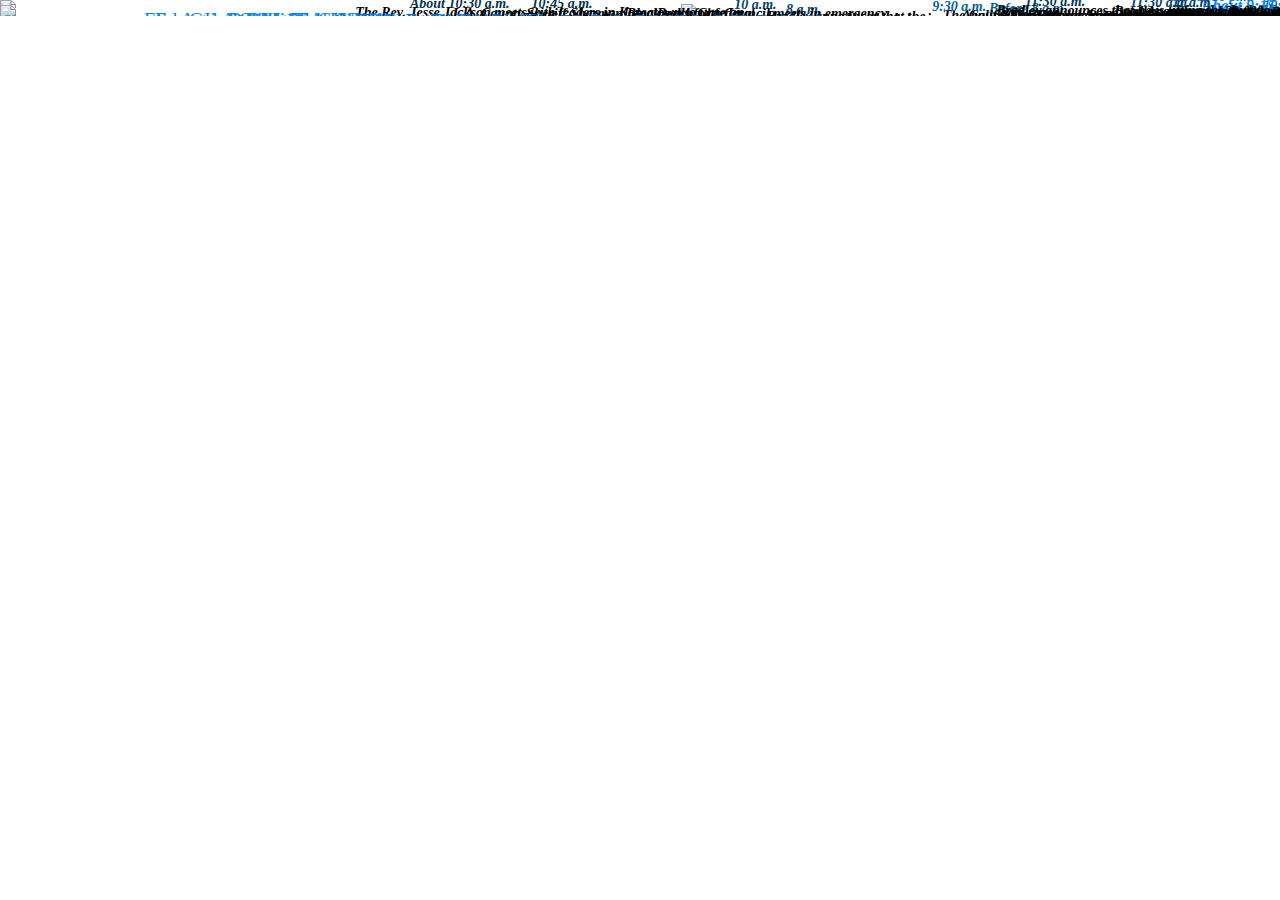
==== commit 8a0cccec: "Name comes back" ====
--- a/index.html
+++ b/index.html
@@ -12,48 +12,34 @@
 	</style>
 </head>
 
-<body>
-	<!--FLEXBOX-->
-<div class="flex-container images dayOneImages" style="visibility: hidden">
-    <div class="flex-item">
-        <figure>
-            <img id="test" src="http://placehold.it/300x300" />
-            <figcaption id="test" class="caption" style="display: none;">Lorem ipsum dolor sit amet, consectetur adipiscing elit. Nam quis congue ex. Fusce facilisis tellus nisi, sed molestie sem suscipit vel. Integer suscipit enim ut volutpat consequat. Curabitur sed rutrum sem, at porta enim. Duis accumsan elementum ornare. Nunc convallis velit venenatis erat sagittis, id maximus turpis cursus.</figcaption>
-        </figure>
-    </div>
-    <div class="flex-item">
-        <figure>
-            <img id='testA'  class="edward" src="http://placehold.it/300x300" />
-            <figcaption id="testA" class="caption" style="display: none;">A building</figcaption>
-        </figure>
-    </div>
-    <div class="flex-item">
-        <figure>
-            <img id='something' src="http://placehold.it/300x300" />
-            <figcaption id="something" class="caption" style="display: none">The campus.</figcaption>
-        </figure>
-    </div>
-</div>
-
-<!--IMAGES-->
-<!--<pop id="edwardlee" class="edwardlee absolute" src="http://placehold.it/300x300" style="top:50%;right:50%;"></pop>-->
+<!--<body>-->
+
+
 
 <!--CIRCLES-->
-	<div id="dayOneCircle" style="top: 1257px;left: 1257px;"></div>
-	<div id="dayTwoCircle" style="top: 983px;left: 983px;"></div>
-	<div id="dayThreeCircle" style="top: 685px;left: 685px;"></div>
-	<div id="dayFourCircle" style="top: 388px;left: 388px;"></div>
-	<div id="dayFiveCircle" style="top: 100px;left: 100px;"></div>
-	<div id="resetCircle" style="top: 1625px;left: 1625px;"></div>
+	<!--<div id="dayOneCircle" style="top: 1257px;left: 1257px;"></div>-->
+	<!--<div id="dayTwoCircle" style="top: 983px;left: 983px;"></div>-->
+	<!--<div id="dayThreeCircle" style="top: 685px;left: 685px;"></div>-->
+	<!--<div id="dayFourCircle" style="top: 388px;left: 388px;"></div>-->
+	<!--<div id="dayFiveCircle" style="top: 100px;left: 100px;"></div>-->
+	<!--<div id="resetCircle" style="top: 1625px;left: 1625px;"></div>-->
 
 
 
 <!--MAIN-->
-<div class="wrapper">
+<div id='container' class="wrapper" style="top:0%;left:0%;">
+	<div id='spacer' style='height: 2000px; float:right;'></div>
 	<!-- Background -->
-	<div id="background" class="artboard" height='3456' width="3456">
+	<div id="background" class="artboard" height='3456' width="3456" style="top:0%;left:0%;">
 		<img class="background" src="background.png"/>
 		<!--<img class="background" src="guidelines-01.png"/>-->
+		<div id="dayOneCircle" style="top: 1257px;left: 1257px;"></div>
+		<div id="dayTwoCircle" style="top: 983px;left: 983px;"></div>
+		<div id="dayThreeCircle" style="top: 685px;left: 685px;"></div>
+		<div id="dayFourCircle" style="top: 388px;left: 388px;"></div>
+		<div id="dayFiveCircle" style="top: 100px;left: 100px;"></div>
+		<div id="resetCircle" style="top: 1625px;left: 1625px;"></div>
+
 
 		<!--Title Section-->
 		<div class="absolute" style="top:2.4595%;left:2.6532%;width:19.8206%;">
@@ -66,6 +52,186 @@
 			<p class="summary">This graphic takes a look at the hour-by-hour rundown of the chaos and action taken as detailed by the Los Angeles Times&rsquo; 2002 article titled &ldquo;Charting the Hours of Chaos.&rdquo; The events have been aligned to the hour of the day it took place, while the day of the event has been mapped starting from the inner circle moving outwards to show the progression of days. The red circle indicates violence occuring over 24 hours with 12 hours representing one full cycle. Darker red means two 12-hour cycles.</p>
 		</div>
 		
+<!--FLEXBOX DAYONE-->
+	<!--3PM-->
+<div class="flex-container images dayOneImages absolute" style="top:49.5%;left:63%;visibility: hidden">
+    <div class="flex-item">
+        <figure>
+            <img id="acquittal" src="./images/dayOne/acquittal.jpg" />
+            <figcaption id="acquittal" class="caption" style="display: none;">Members of the jury that found four Los Angeles police officers not guilty in the Rodney King assault case file aboard a Ventura County Sheriff's Department bus outside the Simi Valley courthouse.<br><i>KNBC-TV</i></figcaption>
+        </figure>
+    </div>
+    <div class="flex-item">
+        <figure>
+            <img id='acquittal_1' src="./images/dayOne/acquittal_1.jpg" />
+            <figcaption id="acquittal_1" class="caption" style="display: none;">Sgt. Stanley Koon, one of the four acquitted officers, leaves the Simi Valley courthouse immediately following the verdict.<br><i>KNBC-TV</i></figcaption>
+        </figure>
+    </div>
+    <div class="flex-item">
+        <figure>
+            <img id='simivalley_protest' src="./images/dayOne/simivalley_protest.jpg" />
+            <figcaption id="simivalley_protest" class="caption" style="display: none;">Protestors upset over the verdict in the Rodney King beating trial in Simi Valley, California, demonstrate outside of the Fraternal Order of Police headquarters in Washington D.C. 30 April 1992. The acquittal of four police officers in the beating of King led to widespread anger and rioting. <br><i>Paul J. Richards / PRI</i></figcaption>
+        </figure>
+    </div>
+</div>
+<div class="flex-container images dayOneImages absolute" style="top:49.5%;left:75%;visibility: hidden">
+    <div class="flex-item">
+        <figure>
+            <img id='acquittal_2' src="./images/dayOne/acquittal_2.jpg" />
+            <figcaption id="acquittal_2" class="caption" style="display: none">Laurence Powell, center, and Timothy Wind hug shortly after the verdicts were read in their assault trial. Stacy Koon, back right, looks on. Only one count in the trial did not end in acquittal. The jury could not agree on that count, against Koon. The acquittals come at 3:15 p.m. April 29.<br><i>Unknown Credit</i></figcaption>
+        </figure>
+    </div>
+    <div class="flex-item">
+        <figure>
+            <img id='acquittal_3' src="./images/dayOne/acquittal_3.jpg" />
+            <figcaption id="acquittal_3" class="caption" style="display: none">Sgt. Stacey C. Koon, Officer Theodore J. Briseno, Officer Timothy E. Wind and Officer Laurence Powell<br><i>AP Photo</i></figcaption>
+        </figure>
+    </div>
+    <div class="flex-item">
+        <figure>
+        	<!--LICENSE WARNING 30 DAYS FROM 5/10/2018-->
+        	<!--ACTUALLY REMOVE BECAUSE IT'S A MAY5 IMAGE-->
+            <img id='simivalley_protest_1' src="./images/dayOne/simivalley_protest_1.jpg" />
+            <figcaption id="simivalley_protest_1" class="caption" style="display: none">Part of a group of about 100 protesters gather outside the East County Courthouse, 05 May 1992 in Simi Valley, to protest the verdict in the trial of the four police officers who were acquitted in the Rodney King case. The 1992 Los Angeles riots, with looting and arson events, erupted 29 April 1992 when a mostly white jury acquitted the four police officers accused in the videotaped beating of black motorist Rodney King, after he fled from police. 52 people were killed during the riots and Rodney King became a reluctant symbol of police brutality. <br><i>HAL GARB/AFP/Getty Images</i></figcaption>
+        </figure>
+    </div>
+</div>
+
+	<!--5PM-->
+<div class="flex-container images dayOneImages absolute" style="top:59.5%;left:49%;visibility: hidden">
+    <div class="flex-item">
+        <figure>
+            <a href="https://www.google.com/maps/@33.9745624,-118.3002684,3a,75y,326.87h,81.12t/data=!3m7!1e1!3m5!1s9Ac-tRDTEea0s-3PZHayhA!2e0!6s%2F%2Fgeo1.ggpht.com%2Fcbk%3Fpanoid%3D9Ac-tRDTEea0s-3PZHayhA%26output%3Dthumbnail%26cb_client%3Dmaps_sv.tactile.gps%26thumb%3D2%26w%3D203%26h%3D100%26yaw%3D121.035545%26pitch%3D0%26thumbfov%3D100!7i16384!8i8192" target="_blank"><img id='fn_4' src="./images/dayOne/fn_7.jpg" /></a>
+            <figcaption id="fn_4" class="caption" style="display: none">A rioter attacks a car on Florence and Normandie avenues.<br><i>Kirk McKoy / Los Angeles Times</i></figcaption>
+        </figure>
+    </div>
+    <div class="flex-item">
+        <figure>
+        	<a href="https://www.google.com/maps/@33.9745624,-118.3002684,3a,75y,101.95h,84.6t/data=!3m6!1e1!3m4!1s9Ac-tRDTEea0s-3PZHayhA!2e0!7i16384!8i8192" target="_blank">
+            <img id='fn_5' src="./images/dayOne/fn_5.jpg" /></a>
+            <figcaption id="fn_5" class="caption" style="display: none">Rioters at Florence and Normandie.<br><i>Kirk McKoy / Los Angeles Times</i></figcaption>
+        </figure>
+    </div>
+    <div class="flex-item">
+        <figure>
+            <img id='fn_2' src="./images/dayOne/fn_2.jpg" />
+            <figcaption id="fn_2" class="caption" style="display: none;">A female motorist stumbles as she gets out of her car, which was pelted with rocks at Florence and Normandie.<br><i>Kirk McKoy / Los Angeles Times</i>
+            <img id='fn_2' src="./images/dayOne/fn_3.jpg" style='width: 50%;' /></figcaption>
+        </figure>
+    </div>
+</div>
+
+<!--6PM-->
+<div class="flex-container images dayOneImages absolute" style="top:67%;left:36.6%;visibility: hidden">
+    <div class="flex-item">
+        <figure>
+            <a href="https://youtu.be/NM8Y6uPH-R4?t=40s" target="_blank"><img id='denny' src="./images/dayOne/denny_2.jpg" /></a>
+            <figcaption id="denny" class="caption" style="display: none">Reginald Denny is pulled from a truck and beaten as the LA riots begin at the intersection of Florence and Normandie.<br><i>KNBC-TV</i></figcaption>
+        </figure>
+    </div>
+    <div class="flex-item">
+        <figure>
+        	<a href="https://www.google.com/maps/@34.0524758,-118.2415686,3a,75y,127.53h,95.06t/data=!3m6!1e1!3m4!1s7-7qMIas_66w6ZG9TO_pxQ!2e0!7i13312!8i6656" target="_blank">
+            <img id='pc_4' src="./images/dayOne/pc_4.jpg" /></a>
+            <figcaption id="pc_4" class="caption" style="display: none">A demonstrator protesting the verdict in the trial of four Los Angeles police officers accused of beating motorist Rodney King holds a placard aloft before a line of police as protesters gathered at Parker Center, the former headquarters of the Los Angeles Police Department.<br><i>Mike Nelson / AFP / Getty Images</i></figcaption>
+        </figure>
+    </div>
+    <div class="flex-item">
+        <figure>
+        	<a href="https://www.google.com/maps/@34.0524758,-118.2415686,3a,75y,76.65h,96.08t/data=!3m6!1e1!3m4!1s7-7qMIas_66w6ZG9TO_pxQ!2e0!7i13312!8i6656" target="_blank">
+            <img id='pc_5' src="./images/dayOne/pc_5.jpg" /></a>
+            <figcaption id="pc_5" class="caption" style="display: none;">Demonstrators protest outside the LAPD headquarters at Parker Center in the wake of the verdict in the Rodney King case.<br><i>Bob Riha Jr / Getty Images</i></figcaption>
+        </figure>
+    </div>
+</div>
+
+<!--9PM-->
+<div class="flex-container images dayOneImages absolute" style="top:42.4%;right:72.6%;visibility: hidden">
+	<div class="flex-item">
+        <figure>
+            <img id='pc_6' src="./images/dayOne/pc_6.jpg" />
+            <figcaption id="pc_6" class="caption" style="display: none">Police officers form a line as demonstrators make their point about the verdicts in the Rodney King beating trial. The all-white jury’s decision to acquit four Los Angeles police officers sparked days of violent<br><i>OC Register</i></figcaption>
+        </figure>
+    </div>
+	<div class="flex-item">
+        <figure>
+            <img id='pc_3' src="./images/dayOne/pc_3.jpg" />
+            <figcaption id="pc_3" class="caption" style="display: none;">Violent demonstrators overturn and set fire to police car at the Parker Center.<br><i>Unknown Credits</i></figcaption>
+        </figure>
+    </div>
+</div>
+<div class="flex-container images dayOneImages absolute" style="top:42.4%;right:84.6%;visibility: hidden">
+    <div class="flex-item">
+        <figure>
+            <img id='pc_2' src="./images/dayOne/pc_2.jpg" />
+            <figcaption id="pc_2" class="caption" style="display: none">The early demonstrations in front of Parker Center were relatively peaceful as police faced off against the growing crowd. Once night fell, the group grew more violent.<br><i>Rosemary Kaul / Los Angeles Times</i></figcaption>
+        </figure>
+    </div>
+        <div class="flex-item">
+        <figure>
+        	<a href="https://www.google.com/maps/@34.0524758,-118.2415686,3a,75y,76.65h,96.08t/data=!3m6!1e1!3m4!1s7-7qMIas_66w6ZG9TO_pxQ!2e0!7i13312!8i6656" target="_blank">
+            <img id='pc_1' src="./images/dayOne/pc_1.jpg" /></a>
+            <figcaption id="pc_1" class="caption" style="display: none;">Violent demonstrators overturn and set fire to a kiosk at the Parker Center.<br><i>Los Angeles Daily News file photo/SCNG)</i></figcaption>
+        </figure>
+    </div>
+</div>
+
+<!--dayTwo Images-->
+<!--1AM-->
+<div class="flex-container images dayTwoImages absolute" style="top:12.4%;right:24.6%;visibility: hidden">
+	<div class="flex-item">
+        <figure>
+            <img id='fire_1' src="./images/dayTwo/fire_1.jpg" />
+            <figcaption id="fire_1" class="caption" style="display: none">Fire fighters put out a fire started overnight<br><i>ABC News</i></figcaption>
+        </figure>
+    </div>
+	<div class="flex-item">
+        <figure>
+            <img id='fire_2' src="./images/dayTwo/fire_2.jpg" />
+            <figcaption id="fire_2" class="caption" style="display: none;">Cornelius Pettus, owner of Payless market, throws a bucket of water on the flames at neighboring business Ace Glass during the first night of the Los Angeles Riots in Los Angeles.<br><i>Hyungwon Kang/Los Angeles Times/Files/Reuters</i></figcaption>
+        </figure>
+    </div>
+</div>
+<div class="flex-container images dayTwoImages absolute" style="top:12.4%;right:36.6%;visibility: hidden">
+    <div class="flex-item">
+        <figure>
+            <img id='aerial_fire_1' src="./images/dayTwo/aerial_fire_1.jpg" />
+            <figcaption id="aerial_fire_1" class="caption" style="display: none">An aerial view of Los Angeles in the early morning after the first day of rioting.<br><i>Credit goes here.</i></figcaption>
+        </figure>
+    </div>
+        <div class="flex-item">
+        <figure>
+        	<a href="https://www.google.com/maps/@34.0524758,-118.2415686,3a,75y,76.65h,96.08t/data=!3m6!1e1!3m4!1s7-7qMIas_66w6ZG9TO_pxQ!2e0!7i13312!8i6656" target="_blank">
+            <img id='aerial_fire_2' src="./images/dayTwo/aerial_fire_2.jpg" /></a>
+            <figcaption id="aerial_fire_2" class="caption" style="display: none;">An aerial view of Los Angeles in the early morning after the first day of rioting.<br><i>Ken Lubas / Los Angeles Times</i></figcaption>
+        </figure>
+    </div>
+</div>
+
+<!--PERSON IMAGES-->
+	<!--EDWARD SONG LEE-->
+	<div class='edwardimg absolute' style="top:33%;right:61%;">
+		<img src="./images/dayTwo/edward-death.jpg" />
+		<div class='edcaption'>Edward Song Lee, 18, foreground, was shot to death and three other Koreans were injured in an exchange of gunfire with looters at 3rd Street and Hobart Boulevard in Koreatown on April 30, 1992. Police questioned the survivors of the attack who were shot while trying to protect a Korean-owned pizza parlor.<br><i>(Hyungwon Kang / Los Angeles Times)</i></div>
+	</div>
+	
+	<div class='edwardimg absolute' style="top:23%; right: 61%;">
+		<img src='./images/dayTwo/koreanmarch.jpg' />
+		<div class='edcaption'>A young man carries a framed photo of Eddie Song Lee, the lone Korean American casualty of the riots.<br><i>(Pacific Ties/Kore file)</i></div>
+	</div>
+	
+	<div class='edwardimg absolute' style="top:43%; right: 44.5%;">
+		<a href="https://www.google.com/maps/@34.0689839,-118.3054392,3a,37.8y,214.47h,90.37t/data=!3m6!1e1!3m4!1sXFVRKnGt5KQueDiLbqoYpA!2e0!7i16384!8i8192" target="_blank">
+		<img src='./images/people_loc/pizzashop_esl.jpg' /></a>
+		<div class='edcaption'>Location of the pizza shop in Koreatown where Eddie Song Lee was killed.<br><i>Google Maps</i></div>
+	</div>
+	
+	<!--DWIGHT TAYLOR-->
+	<div class='dtaylorimg absolute' style="top:43%; right: 43.5%;">
+		<a href="https://www.google.com/maps/@34.004552,-118.2916108,3a,75y,286.79h,86.88t/data=!3m6!1e1!3m4!1srAmLlSuqVab7-NHFsRdFPQ!2e0!7i16384!8i8192" target="_blank">
+		<img class='dtaylor' src='./images/people_loc/swapmeet_dt.jpg' /></a>
+		<div class='dtaylorcaption'>Location of the swap meet where Dwight Taylor was killed.<br><i>Google Maps</i></div>
+	</div>
 		<!--Time-->
 		
 		<!--12 o clock-->
@@ -198,10 +364,10 @@
 			<div id='g-ai0-38' class="g-1 g-polygon-se" style="width: 124%; height: 485px;"></div>
 			<p class="right-align">More than two dozen officers confront a growing crowd near Florence and Normandie avenues in <span class="g-cstyle1">South Central Los Angeles</span>. Outnumbered, police back off and do not return. The crowd vents its anger on passing motorists.</p>
 		</div>
-		<div id="event dayTwo" class="g-hours absolute " style="top:64.2666%;margin-top:-18.1px;right:41.2%;width:72px;">
+		<div id="event" class="g-hours absolute " style="top:64.2666%;margin-top:-18.1px;right:41.2%;width:72px;">
 			<p class="thursday-time">5:10 p.m.</p>
 		</div>
-		<div id="event" class="g-5 absolute dayTwo" style="top:64.294%;right:40.3991%;width:6.9155%;">
+		<div id="event" class="g-5 absolute dayTwo" style="top:64.294%;right:40.3991%;width:7.4%;">
 			<div id='g-ai0-38' class="g-1 g-polygon-se" style="width: 35%; height: 158px;"></div>
 			<p class="right-align thursday">Wilson holds a news conference, carried live statewide, urging an end to violence and promising enough law enforcement to bring the trouble under control.</p>
 		</div>
@@ -221,7 +387,7 @@
 			<p class="right-align">Police begin arriving at a command post at a bus depot at 54th Street and Arlington Avenue.</p>
 		</div>
 		<div id="event" class="g-6 absolute dayOne" style="top:57.8414%;right:50.0436%;width:5.2373%;">
-			<p class="right-align">Looting and rioting begin in earnest. One of the first targets: Tom's Liquor and Deli at Florence and Normandie. Demonstrators begin torching buildings in South-Central Los Angeles. The first fire call is received about 7:45 p.m.</p>
+			<p class="right-align dtaylor">Looting and rioting begin in earnest. One of the first targets: Tom's Liquor and Deli at Florence and Normandie. Demonstrators begin torching buildings in South-Central Los Angeles. The first fire call is received about 7:45 p.m.</p>
 		</div>
 		<div id="event" class="g-hours absolute dayTwo" style="top:67.3222%;margin-top:-9.7px;right:49.3%;width:108px;">
 			<p class="thursday-time">About 6:30 p.m.</p>
@@ -273,7 +439,7 @@
 			<p class="right-align">Several hundred demonstrators gather outside Parker Center, the police headquarters, in downtown Los Angeles.</p>
 		</div>
 		<div id="event" class="g-hours absolute " style="top:57.569%;margin-top:-9.6px;right:50.0551%;width:79px;">
-			<p class="g-pstyle15">6 to 8 p.m.</p>
+			<p class="g-pstyle15 dtaylor">6 to 8 p.m.</p>
 		</div>
 
 		<!--7 o clock-->
@@ -285,11 +451,11 @@
 			<p class="right-align">Police commanders order all officers to report for duty.</p>
 		</div>
 		<div id="event" class="g-hours absolute " style="top:56.1069%;margin-top:-18.1px;right:53.4471%;width:79px;">
-			<p class="g-pstyle15">7 to 9 p.m.</p>
+			<p class="g-pstyle15 dtaylor">7 to 9 p.m.</p>
 		</div>
 		<div id="event" class="g-7 absolute dayOne" style="top:56.1343%;right:53.5651%;width:7.0023%;">
 			<div id='g-ai0-38' class="g-1 g-polygon-sw" style="width: 16%; height: 84px;"></div>
-			<p class="right-align">Rioting erupts in Inglewood, prompting officials to declare a state of emergency.</p>
+			<p class="right-align dtaylor">Rioting erupts in Inglewood, prompting officials to declare a state of emergency.</p>
 		</div>
 		<div id="event" class="g-hours absolute " style="top:57.9836%;margin-top:-17.9px;right:54.53%;width:96px;">
 			<p class="g-pstyle15">7:30 to 8 p.m.</p>
@@ -466,131 +632,115 @@
 		</div>
 			
 	<!--throughout the day-->
-	<!--throughout day1-->
 	<!--throughout day2-->
+	<div id="g-ai0-51" class="g-hours absolute dayTwo" style="top:38.2713%;margin-top:-9.7px;left:63.4949%;width:131px;">
+			<p class="thursday-time">Throughout the day:</p>
+		</div>
+	<div id="event" class="g-throughout_day absolute dayTwo" style="top:38.5127%;right:31.901%;width:10.1852%;">
+			<p class="g-pstyle14 edward thursday">Thousands loot retail outlets in South-Central Los Angeles, Koreatown, Hollywood, Mid-Wilshire, Watts and Westwood as well as Beverly Hills, Compton, Culver City, Hawthorne, Long Beach, Norwalk and Pomona.</p>
+		</div>
+	<div id="g-ai0-49" class="g-throughout_day absolute dayTwo" style="top:40.5093%;right:30.9125%;width:8.6516%;">
+			<p class="g-pstyle14 thursday">Professional sports teams cancel games, including the NBA playoff game between the Clippers and the Utah Jazz, and the matchup between the Dodgers and the Philadelphia Phillies.</p>
+		</div>
+		<div id="g-ai0-58" class="g-throughout_day absolute dayTwo" style="top:42.5347%;right:30.4541%;width:7.0891%;">
+			<p class="g-pstyle14 thursday">The Los Angeles Unified School District expands its school closure to include every school and child-care center in the district.</p>
+		</div>
+		<div id="g-ai0-64" class="g-throughout_day absolute dayTwo" style="top:44.0683%;right:30.036%;width:6.9444%;">
+			<p class="g-pstyle14 thursday">Cal State Los Angeles, Dominguez Hills and Northridge cancel classes. Final exams are postponed at USC.</p>
+		</div>
+		<div id="g-ai0-71" class="g-throughout_day absolute dayTwo" style="top:45.6019%;right:29.7137%;width:6.8866%;">
+			<p class="g-pstyle14 thursday">Government offices, courthouses, libraries, shopping malls and many businesses are shut down for the day.</p>
+		</div>
+		<div id="g-ai0-80" class="g-throughout_day absolute dayTwo" style="top:47.2222%;right:29.6883%;width:6.3368%;">
+			<p class="g-pstyle14 thursday">Mail service is suspended to 14 ZIP Codes.</p>
+		</div>
+		<div id="g-ai0-83" class="g-throughout_day absolute dayTwo" style="top:47.8299%;right:29.4795%;width:6.9734%;">
+			<p class="g-pstyle14 thursday">A power outage leaves thousands in the dark.</p>
+		</div>
+		<div id="g-ai0-85" class="g-throughout_day absolute dayTwo" style="top:48.4664%;right:29.485%;width:6.9155%;">
+			<p class="g-pstyle14 thursday">Long lines form at supermarkets and gas stations throughout the city as residents, fearing shortages, stock up.</p>
+		</div>
 	<!--throughout day3-->
+	<div id="g-ai0-51" class="g-hours absolute dayThree" style="top:41.4252%;margin-top:-9.7px;left:74.5764%;width:131px;">
+			<p class="friday-time">Throughout the day:</p>
+		</div>
+	<div id="g-ai0-56" class="g-throughout_day absolute dayThree" style="top:41.6956%;right:21.6532%;width:7.61%;">
+			<p class="g-pstyle14 friday">Cleanup efforts begin along heavily hit Vermont Avenue and other areas, including the Mid-City, Mid-Wilshire and Hollywood sections.</p>
+		</div>
+		<div id="g-ai0-61" class="g-throughout_day absolute dayThree" style="top:43.316%;right:21.4094%;width:7.6389%;">
+			<p class="g-pstyle14 friday">In addition to Los Angeles, schools are closed in Beverly Hills, Compton, Inglewood, Long Beach, Lynwood, Paramount and Torrance.</p>
+		</div>
+		<div id="g-ai0-67" class="g-throughout_day absolute dayThree" style="top:44.9074%;right:21.3144%;width:6.4525%;">
+			<p class="g-pstyle14 friday">Colleges and universities remain closed.</p>
+		</div>
+		<div id="g-ai0-70" class="g-throughout_day absolute dayThree" style="top:45.544%;right:20.9608%;width:6.2211%;">
+			<p class="g-pstyle14 friday">Many airlines cancel flights into LAX, and many travelers opt instead to use airports in outlying cities.</p>
+		</div>
+		<div id="g-ai0-78" class="g-throughout_day absolute dayThree" style="top:47.1354%;right:21.0671%;width:7.7546%;">
+			<p class="g-pstyle14 friday">Up to 25,000 residents still are without electricity.</p>
+		</div>
 	<!--throughout day4-->
+	<div id="g-ai0-52" class="g-hours absolute dayFour" style="top:41.4252%;margin-top:-9.7px;left:83.5107%;width:131px;">
+			<p class="saturday-time">Throughout the day:</p>
+		</div>
+	<div id="g-ai0-54" class="g-throughout_day absolute dayFour" style="top:41.6956%;right:12.6061%;width:8.1308%;">
+			<p class="g-pstyle14 saturday">Legions of volunteers armed with grit, gumption and cleaning supplies hit the streets. The effort attracts residents from all races and all segments of the county. People also pitch in to help direct traffic, hand out food and shuttle residents.</p>
+		</div>
+		<div id="g-ai0-65" class="g-throughout_day absolute dayFour" style="top:44.2708%;right:12.5498%;width:7.3206%;">
+			<p class="g-pstyle14 saturday">Authorities report no new major fires and few major riot-related criminal incidents for the first time since the violence erupted Wednesday.</p>
+		</div>
+		<div id="g-ai0-73" class="g-throughout_day absolute dayFour" style="top:45.8912%;right:12.3457%;width:6.6551%;">
+			<p class="g-pstyle14 saturday">County officials close an eight-mile stretch of beach in Venice and Playa del Rey.</p>
+		</div>
+		<div id="g-ai0-77" class="g-throughout_day absolute dayFour" style="top:47.0486%;right:12.2902%;width:6.8866%;">
+			<p class="g-pstyle14 saturday">More than 3,500 National Guard troops are on the streets, with 1,000 more in staging areas. Army and Marine forces remain largely in staging areas.</p>
+		</div>
 	<!--throughout day5-->
-		<div id="g-ai0-43" class="g-hours absolute " style="top:38.2713%;margin-top:-9.7px;left:63.4949%;width:131px;">
-			<p class="thursday-time">Throughout the day:</p>
-		</div>
-
-		<div id="g-ai0-45" class="g-throughout_day absolute" style="top:38.5127%;right:31.901%;width:10.1852%;">
-			<p class="g-pstyle14 edward">Thousands loot retail outlets in South-Central Los Angeles, Koreatown, Hollywood, Mid-Wilshire, Watts and Westwood as well as Beverly Hills, Compton, Culver City, Hawthorne, Long Beach, Norwalk and Pomona.</p>
-		</div>
-
-
-		<div id="g-ai0-49" class="g-throughout_day absolute" style="top:40.5093%;right:30.9125%;width:8.6516%;">
-			<p class="g-pstyle14">Professional sports teams cancel games, including the NBA playoff game between the Clippers and the Utah Jazz, and the matchup between the Dodgers and the Philadelphia Phillies.</p>
-		</div>
-
-		<div id="g-ai0-51" class="g-hours absolute " style="top:41.4252%;margin-top:-9.7px;left:74.5764%;width:131px;">
-			<p class="friday-time">Throughout the day:</p>
-		</div>
-		<div id="g-ai0-52" class="g-hours absolute " style="top:41.4252%;margin-top:-9.7px;left:83.5107%;width:131px;">
-			<p class="saturday-time">Throughout the day:</p>
-		</div>
-		<div id="g-ai0-53" class="g-hours absolute " style="top:41.4252%;margin-top:-9.7px;left:92.7867%;width:104px;">
+	<div id="g-ai0-53" class="g-hours absolute dayFive" style="top:41.4252%;margin-top:-9.7px;left:92.7867%;width:104px;">
 			<p class="sunday-time">During the day:</p>
 		</div>
-		<div id="g-ai0-54" class="g-throughout_day absolute" style="top:41.6956%;right:12.6061%;width:8.1308%;">
-			<p class="g-pstyle14">Legions of volunteers armed with grit, gumption and cleaning supplies hit the streets. The effort attracts residents from all races and all segments of the county. People also pitch in to help direct traffic, hand out food and shuttle residents.</p>
-		</div>
-		<div id="g-ai0-55" class="g-throughout_day absolute" style="top:41.6956%;right:4.2728%;width:7.147%;">
-			<p class="g-pstyle14">Delivering homilies at churches throughout the area, including South-Central, Cardinal Roger M. Mahony urges looters to return stolen merchandise.</p>
-		</div>
-		<div id="g-ai0-56" class="g-throughout_day absolute" style="top:41.6956%;right:21.6532%;width:7.61%;">
-			<p class="g-pstyle14">Cleanup efforts begin along heavily hit Vermont Avenue and other areas, including the Mid-City, Mid-Wilshire and Hollywood sections.</p>
-		</div>
-
-		<div id="g-ai0-58" class="g-throughout_day absolute" style="top:42.5347%;right:30.4541%;width:7.0891%;">
-			<p class="g-pstyle14">The Los Angeles Unified School District expands its school closure to include every school and child-care center in the district.</p>
-		</div>
-
-
-		<div id="g-ai0-61" class="g-throughout_day absolute" style="top:43.316%;right:21.4094%;width:7.6389%;">
-			<p class="g-pstyle14">In addition to Los Angeles, schools are closed in Beverly Hills, Compton, Inglewood, Long Beach, Lynwood, Paramount and Torrance.</p>
-		</div>
-
-		<div id="g-ai0-63" class="g-throughout_day absolute" style="top:43.7789%;right:4.2103%;width:7.3785%;">
-			<p class="g-pstyle14">Ueberroth and Wilson take separate tours of riot-damaged sections of Los Angeles County.</p>
-		</div>
-		<div id="g-ai0-64" class="g-throughout_day absolute" style="top:44.0683%;right:30.036%;width:6.9444%;">
-			<p class="g-pstyle14">Cal State Los Angeles, Dominguez Hills and Northridge cancel classes. Final exams are postponed at USC.</p>
-		</div>
-		<div id="g-ai0-65" class="g-throughout_day absolute" style="top:44.2708%;right:12.5498%;width:7.3206%;">
-			<p class="g-pstyle14">Authorities report no new major fires and few major riot-related criminal incidents for the first time since the violence erupted Wednesday.</p>
-		</div>
-
-		<div id="g-ai0-67" class="g-throughout_day absolute" style="top:44.9074%;right:21.3144%;width:6.4525%;">
-			<p class="g-pstyle14">Colleges and universities remain closed.</p>
-		</div>
-		<div id="g-ai0-68" class="g-throughout_day absolute" style="top:44.9363%;right:4.0895%;width:5.6134%;">
-			<p class="g-pstyle14">Police acting on tips recover truckloads of looted merchandise.</p>
-		</div>
-
-		<div id="g-ai0-70" class="g-throughout_day absolute" style="top:45.544%;right:20.9608%;width:6.2211%;">
-			<p class="g-pstyle14">Many airlines cancel flights into LAX, and many travelers opt instead to use airports in outlying cities.</p>
-		</div>
-		<div id="g-ai0-71" class="g-throughout_day absolute" style="top:45.6019%;right:29.7137%;width:6.8866%;">
-			<p class="g-pstyle14">Government offices, courthouses, libraries, shopping malls and many businesses are shut down for the day.</p>
-		</div>
-
-		<div id="g-ai0-73" class="g-throughout_day absolute" style="top:45.8912%;right:12.3457%;width:6.6551%;">
-			<p class="g-pstyle14">County officials close an eight-mile stretch of beach in Venice and Playa del Rey.</p>
-		</div>
-		<div id="g-ai0-74 edward-song-lee" class="g-throughout_day absolute" style="top:46.0359%;right:4.005%;width:7.2338%;">
-			<p class="g-pstyle14 edward">Federal authorities announce that the FBI and U.S. attorney general's office will investigate the torching of Korean-owned businesses and the attack on Denny, the truck driver.</p>
-		</div>
-
-		<div id="g-ai0-77" class="g-throughout_day absolute" style="top:47.0486%;right:12.2902%;width:6.8866%;">
-			<p class="g-pstyle14">More than 3,500 National Guard troops are on the streets, with 1,000 more in staging areas. Army and Marine forces remain largely in staging areas.</p>
-		</div>
-		<div id="g-ai0-78" class="g-throughout_day absolute" style="top:47.1354%;right:21.0671%;width:7.7546%;">
-			<p class="g-pstyle14">Up to 25,000 residents still are without electricity.</p>
-		</div>
-
-		<div id="g-ai0-80" class="g-throughout_day absolute" style="top:47.2222%;right:29.6883%;width:6.3368%;">
-			<p class="g-pstyle14">Mail service is suspended to 14 ZIP Codes.</p>
-		</div>
-
-		<div id="g-ai0-82" class="g-crosshair absolute " style="top:47.9968%;margin-top:-12.8px;left:49.4182%;width:61px;">
+	<div id="g-ai0-55" class="g-throughout_day absolute dayFive" style="top:41.6956%;right:4.2728%;width:7.147%;">
+			<p class="g-pstyle14 sunday">Delivering homilies at churches throughout the area, including South-Central, Cardinal Roger M. Mahony urges looters to return stolen merchandise.</p>
+		</div>
+		<div id="g-ai0-63" class="g-throughout_day absolute dayFive" style="top:43.7789%;right:4.2103%;width:7.3785%;">
+			<p class="g-pstyle14 sunday">Ueberroth and Wilson take separate tours of riot-damaged sections of Los Angeles County.</p>
+		</div>
+	<div id="g-ai0-68" class="g-throughout_day absolute dayFive" style="top:44.9363%;right:4.0895%;width:5.6134%;">
+			<p class="g-pstyle14 sunday">Police acting on tips recover truckloads of looted merchandise.</p>
+		</div>
+	<div id="g-ai0-74 edward-song-lee" class="g-throughout_day absolute dayFive" style="top:46.0359%;right:4.005%;width:7.2338%;">
+			<p class="g-pstyle14 edward sunday">Federal authorities announce that the FBI and U.S. attorney general's office will investigate the torching of Korean-owned businesses and the attack on Denny, the truck driver.</p>
+		</div>
+		<div id="g-ai0-84 edward-song-lee" class="g-throughout_day absolute dayFive" style="top:48.1481%;right:3.9958%;width:6.9734%;">
+			<p class="g-pstyle14 edward sunday">The South Korean Foreign Ministry announces that its government will send a delegation to Los Angeles to seek reparation for Korean American merchants who suffered damage during the unrest.</p>
+		</div>
+	<div id="g-ai0-96" class="g-throughout_day absolute dayFive" style="top:50.7234%;right:4.0633%;width:7.0602%;">
+			<p class="g-pstyle14 sunday">Federal, state and local emergency officials announce that one-stop disaster-assistance centers will open by week's end.</p>
+		</div>
+
+		<div id="g-ai0-101" class="g-throughout_day absolute dayFive" style="top:52.3438%;right:4.0232%;width:6.8287%;">
+			<p class="g-pstyle14 sunday">Many school districts, including Los Angeles, Inglewood and Beverly Hills, announce that classes will resume Monday.</p>
+		</div>
+		
+		<div id="g-ai0-107" class="g-throughout_day absolute dayFive" style="top:53.9352%;right:4.2789%;width:7.2049%;">
+			<p class="g-pstyle14 sunday">Normal class schedules also are announced for USC and University of California campuses.</p>
+		</div>
+		<div id="g-ai0-111" class="g-throughout_day absolute dayFive" style="top:55.0637%;right:4.3638%;width:7.1759%;">
+			<p class="g-pstyle14 sunday">Democratic presidential hopeful Bill Clinton arrives in Los Angeles to meet with community leaders and to inspect the hard-hit areas.</p>
+		</div>
+
+		<div id="g-ai0-114" class="g-throughout_day absolute dayFive" style="top:56.684%;right:4.6565%;width:5.9606%;">
+			<p class="g-pstyle14 sunday">Authorities say most of the 1,200 backup federal law enforcement officers will leave Monday.</p>
+		</div>
+
+		<div id="g-ai0-119" class="g-throughout_day absolute dayFive" style="top:58.2755%;right:4.8043%;width:6.0185%;">
+			<p class="g-pstyle14 sunday">Nearly 8,500 members of the Marines, Army and National Guard are posted throughout the county.</p>
+		</div>
+
+		<!--NOON CLOCK-->
+
+		<div id="noon" class="g-crosshair absolute " style="top:47.9968%;margin-top:-12.8px;left:49.3%;width:61px;">
 			<p>12:00</p>
-		</div>
-		<div id="g-ai0-83" class="g-throughout_day absolute" style="top:47.8299%;right:29.4795%;width:6.9734%;">
-			<p class="g-pstyle14">A power outage leaves thousands in the dark.</p>
-		</div>
-		<div id="g-ai0-84 edward-song-lee" class="g-throughout_day absolute" style="top:48.1481%;right:3.9958%;width:6.9734%;">
-			<p class="g-pstyle14 edward">The South Korean Foreign Ministry announces that its government will send a delegation to Los Angeles to seek reparation for Korean American merchants who suffered damage during the unrest.</p>
-		</div>
-		<div id="g-ai0-85" class="g-throughout_day absolute" style="top:48.4664%;right:29.485%;width:6.9155%;">
-			<p class="g-pstyle14">Long lines form at supermarkets and gas stations throughout the city as residents, fearing shortages, stock up.</p>
-		</div>
-
-
-		<div id="g-ai0-96" class="g-throughout_day absolute" style="top:50.7234%;right:4.0633%;width:7.0602%;">
-			<p class="g-pstyle14">Federal, state and local emergency officials announce that one-stop disaster-assistance centers will open by week's end.</p>
-		</div>
-
-		<div id="g-ai0-101" class="g-throughout_day absolute" style="top:52.3438%;right:4.0232%;width:6.8287%;">
-			<p class="g-pstyle14">Many school districts, including Los Angeles, Inglewood and Beverly Hills, announce that classes will resume Monday.</p>
-		</div>
-		
-		<div id="g-ai0-107" class="g-throughout_day absolute" style="top:53.9352%;right:4.2789%;width:7.2049%;">
-			<p class="g-pstyle14">Normal class schedules also are announced for USC and University of California campuses.</p>
-		</div>
-
-	
-		<div id="g-ai0-111" class="g-throughout_day absolute" style="top:55.0637%;right:4.3638%;width:7.1759%;">
-			<p class="g-pstyle14">Democratic presidential hopeful Bill Clinton arrives in Los Angeles to meet with community leaders and to inspect the hard-hit areas.</p>
-		</div>
-
-		<div id="g-ai0-114" class="g-throughout_day absolute" style="top:56.684%;right:4.6565%;width:5.9606%;">
-			<p class="g-pstyle14">Authorities say most of the 1,200 backup federal law enforcement officers will leave Monday.</p>
-		</div>
-
-		<div id="g-ai0-119" class="g-throughout_day absolute" style="top:58.2755%;right:4.8043%;width:6.0185%;">
-			<p class="g-pstyle14">Nearly 8,500 members of the Marines, Army and National Guard are posted throughout the county.</p>
 		</div>
 		
 		<!--names-->
@@ -612,7 +762,7 @@
 			<span class='tooltiptext'>Jimmie Harris, a 38-year-old black man, died Monday, May 4, 1992, at a local hospital. Harris was involved in a car accident April 29 at the intersection of Avalon Boulevard and Slauson Avenue in South Park.</span>
 		</div>
 		<div id="dwight-taylor" class="g-deaths absolute tooltip" style="top:75.0289%;right:90.0324%">
-			<p class="d1-names">Dwight Taylor</p>
+			<p class="d1-names dtaylor">Dwight Taylor</p>
 			<span class='tooltiptext'>Dwight Taylor, a 42-year-old black man, was fatally shot Wednesday, April 29, 1992, in the 4300 block of South Vermont Avenue in Vermont Square.<br>
 			Taylor was taken to a local hospital, where he died.<br>
 			Taylor, a former Cal State Long Beach basketball player, still loved to show off his ball handling to youngsters on the courts around South Los Angeles.<br>
@@ -665,7 +815,6 @@
 		</div>
 		<div id="edward-song-lee" class="g-deaths absolute tooltip" d-orignal="top:92.5347%;right:71.3131%;" style="top:92.5347%;right:71.3131%;">
 			<p class="d2-names edward">Edward Song Lee </p>
-			<span class='tooltiptext'>Edward Song Lee, an 18-year-old Asian man, was shot and killed Thursday, April 30, 1992, in Koreatown. Lee, a Korean American, was attempting to protect shops near 3rd Street and Hobart Boulevard when he was apparently shot by fellow Korean Americans who mistook him for a looter.</span>
 		</div>
 		<div id="g-ai0-43" class="g-deaths absolute tooltipRT" style="top:92.8819%;left:69.3319%;">
 			<p class="d2-names">Elbert O. Wilkins </p>
@@ -1016,8 +1165,9 @@
 		</div>
 		
 	</div>
-	
+	<div id='spacer' style='height: 100px; float:right;'></div>
 </div>
+<div class="jquery"></div>
 
 <script>
 var dayOne = d3.selectAll('.dayOne');
@@ -1027,9 +1177,11 @@
 var dayFive = d3.selectAll('.dayFive');
 
 var dayOneImages = d3.selectAll('.dayOneImages');
+var dayTwoImages = d3.selectAll('.dayTwoImages')
 
 var edward = d3.selectAll('p.edward');
 var tranh = d3.selectAll('#tranh-lam p.tranh');
+var dtaylor = d3.selectAll('p.dtaylor');
 
 // ORIGINAL POSITION CREATOR
 let names = d3.selectAll('.g-deaths')
@@ -1104,39 +1256,78 @@
 
 var status = "original";
 var originalTop, originalRight; //var to be filled later. currently a placeholder.
+var button, centerButton;
+var nameIsCenter=0;
 
 names.on('click', function() {
-	let button = d3.select(this)
-	// let lines = d3.select('svg.edwardlee')
+	button = d3.select(this)
 	let records = d3.selectAll('p.edward')
 	let allP = d3.selectAll('p')
+	let edImage = d3.selectAll('.edwardimg')
+	let dtaylorimg = d3.selectAll('.dtaylorimg')
 	// console.log("button", button)
 	var originalStyle = this.getAttribute("d-original");
 	// console.log(originalStyle);
-    switch (status) {
-        case "center":
-			// console.log(button)
-        	button.style('top', '42%');
-        	allP.style('opacity', '0.2');
-        	button.style('right', '45%');
-            button.style('transition', 'all 3s');
-            button.style('font-size', '50px');
-
-            // buttonColor.style.color="blue"; //attempt at keeping original color
-            status = "original";
-            break;
-
-        case "original":
-            button.attr('style', originalStyle);
-            button.style('transition', 'all 3s');
-            // lines.transition().duration(3500).style('visibility', 'hidden'); //edward-specific. needs to be a longer delay than the on.click function below
-            allP.style('opacity', '1');
-            // records.style('color', null) //this removes the added color only
-            // buttonColor.style.color = originalColor; //attempt at keeping original color
-            status = "center";
-            break;
-    }
+	if(nameIsCenter==1) {
+		// console.log("there's a center name");
+		// console.log(centerButton.id);
+
+		var centerOriginalStyle = centerButton.getAttribute("d-original");
+        d3.select("#"+centerButton.id).attr('style', centerOriginalStyle);
+        d3.select("#"+centerButton.id).style('transition', 'all 3s');
+
+	    switch (status) {
+	        case "center": //move to center
+				// console.log(button)
+	        	button.style('top', '42%');
+	        	allP.style('opacity', '0.2');
+	        	button.style('right', '45%');
+	            button.style('transition', 'all 3s');
+	            button.style('font-size', '50px');
+	            status = "original";
+	            nameIsCenter = 1;
+	            centerButton = button;
+	            break;
+	
+	        case "original":
+	            button.attr('style', originalStyle);
+	            button.style('transition', 'all 3s');
+	            allP.style('opacity', '1');
+	            edImage.transition().delay(3001).style('visibility', 'hidden'); //has to be later than the click delay because it reappears after 3000 on click below
+	            dtaylorimg.transition().delay(3001).style('visibility', 'hidden');
+	            status = "center";
+	            nameIsCenter = 0;
+	            centerButton = this;
+	            break;
+	    }
+	}
+	
+	else {
+		switch (status) {
+	        case "center": //move to center
+	        	button.style('top', '42%');
+	        	allP.style('opacity', '0.2');
+	        	button.style('right', '45%');
+	            button.style('transition', 'all 3s');
+	            button.style('font-size', '50px');
+	            status = "original";
+	            nameIsCenter = 1;
+	            centerButton = this;
+	            break;
+
+	        case "original":
+	            button.attr('style', originalStyle);
+	            button.style('transition', 'all 3s');
+	            allP.style('opacity', '1');
+	            edImage.transition().delay(3001).style('visibility', 'hidden'); //has to be later than the click delay because it reappears after 3000 on click below
+	            status = "center";
+	            nameIsCenter = 0;
+	            centerButton = this;
+	            break;
+	    }
+	}
 });
+
 
 // START CIRCLES 	
 d3.select('#dayOneCircle') //select dayOne records
@@ -1148,6 +1339,7 @@
 		dayFour.style('opacity', '0.2');
 		dayFive.style('opacity', '0.2');
 		dayOneImages.style('visibility', 'visible'); //brings up images
+		dayTwoImages.style('visibility', 'hidden'); //brings up images
 	});
 	
 d3.select('#dayTwoCircle') //select dayTwo records
@@ -1159,6 +1351,7 @@
 		dayFour.style('opacity', '0.2');
 		dayFive.style('opacity', '0.2');
 		dayOneImages.style('visibility', 'hidden'); //hides dayOneImages
+		dayTwoImages.style('visibility', 'visible'); //brings up images
 	});
 	
 d3.select('#dayThreeCircle') //select dayThree records
@@ -1170,6 +1363,7 @@
 		dayFour.style('opacity', '0.2');
 		dayFive.style('opacity', '0.2');
 		dayOneImages.style('visibility', 'hidden');
+		dayTwoImages.style('visibility', 'hidden'); //brings up images
 	});
 	
 d3.select('#dayFourCircle') //select dayFour records
@@ -1181,6 +1375,7 @@
 		dayFour.style('opacity', '1');
 		dayFive.style('opacity', '0.2');
 		dayOneImages.style('visibility', 'hidden');
+		dayTwoImages.style('visibility', 'hidden'); //brings up images
 	});
 	
 d3.select('#dayFiveCircle') //select dayFive records
@@ -1192,6 +1387,7 @@
 		dayFour.style('opacity', '0.2');
 		dayFive.style('opacity', '1');
 		dayOneImages.style('visibility', 'hidden');
+		dayTwoImages.style('visibility', 'hidden'); //brings up images
 	});
 
 d3.select('#resetCircle') //resets all circles
@@ -1203,6 +1399,7 @@
 		dayFour.style('opacity', '1');
 		dayFive.style('opacity', '1');
 		dayOneImages.style('visibility', 'hidden'); //brings up images
+		dayTwoImages.style('visibility', 'hidden'); //brings up images
 	});
 
 //START HOVER FOR NAMES
@@ -1276,9 +1473,9 @@
 edward.on('click', function () {
 	let lines = d3.select('svg.edwardlee')
 	let records = d3.selectAll('p.edward')
+	let photo = d3.selectAll('.edwardimg')
         // lines.transition().delay(3000).style('visibility', 'visible'); //edward-specific
     	records.transition().delay(3000).style('opacity', '1'); //edward-specific
-    let photo = d3.selectAll('img.edward')
     	photo.transition().delay(3000).style('visibility', 'visible');
 });
 
@@ -1287,6 +1484,13 @@
 	let records = d3.selectAll('p.tranh')
     	records.transition().delay(3000).style('opacity', '1');
 });
+
+dtaylor.on('click', function () {
+	let photo = d3.selectAll('.dtaylorimg')
+	dtaylor.transition().delay(3000).style('opacity', '1');
+	photo.transition().delay(3000).style('visibility', 'visible');
+})
+
 
 //need to create an onclick for each name. also each name needs id of their name. would be clean to make them each a variable.
 
@@ -1304,6 +1508,36 @@
                 });
 //END FLEXBOX SCRIPT
 
+//MOUSE NAVIGATION START
+            // d3 mouse move
+            $(document).ready(function(){
+                var svg = d3.select('#container')
+                .on('mousemove', function() {
+                  console.log('Mouse', d3.event.clientX, d3.event.clientY ) // log the mouse x,y position
+                  
+                  // computed container width
+                  var w = d3.select(this).node().getBoundingClientRect().width;
+                  var h = d3.select(this).node().getBoundingClientRect().height/1.15;
+                  console.log('Container width', w, 'height', h);
+                  console.log(window.innerHeight);
+
+                  d3.select(this) //so this is moving the image's left and top by a certain amount of pixels based on the mouse
+                    .style('left', function() {
+                        return (window.innerWidth-w+((window.innerWidth-d3.event.clientX)*w/window.innerWidth))+'px';
+                    })
+                    .style('top', function() {
+                        return (window.innerHeight-h+((window.innerHeight-d3.event.clientY)*(h)/window.innerHeight))+'px';
+                    });
+                });
+            });
+            
+            // jQuery mouse move
+            $(document).ready(function(){
+              $(document).mousemove(function(e){
+                  $('.jquery').css({'top': e.pageY,'left': e.pageX});
+              });
+            });
+            
 
 </script>
 
@@ -1311,5 +1545,6 @@
 <!--  <line x1="850" y1="25" x2="1700" y2="500" style="stroke:rgb(0,0,255);stroke-width:2" />-->
 <!--</svg>-->
 
-</body>
+
+<!--</body>-->
 </html>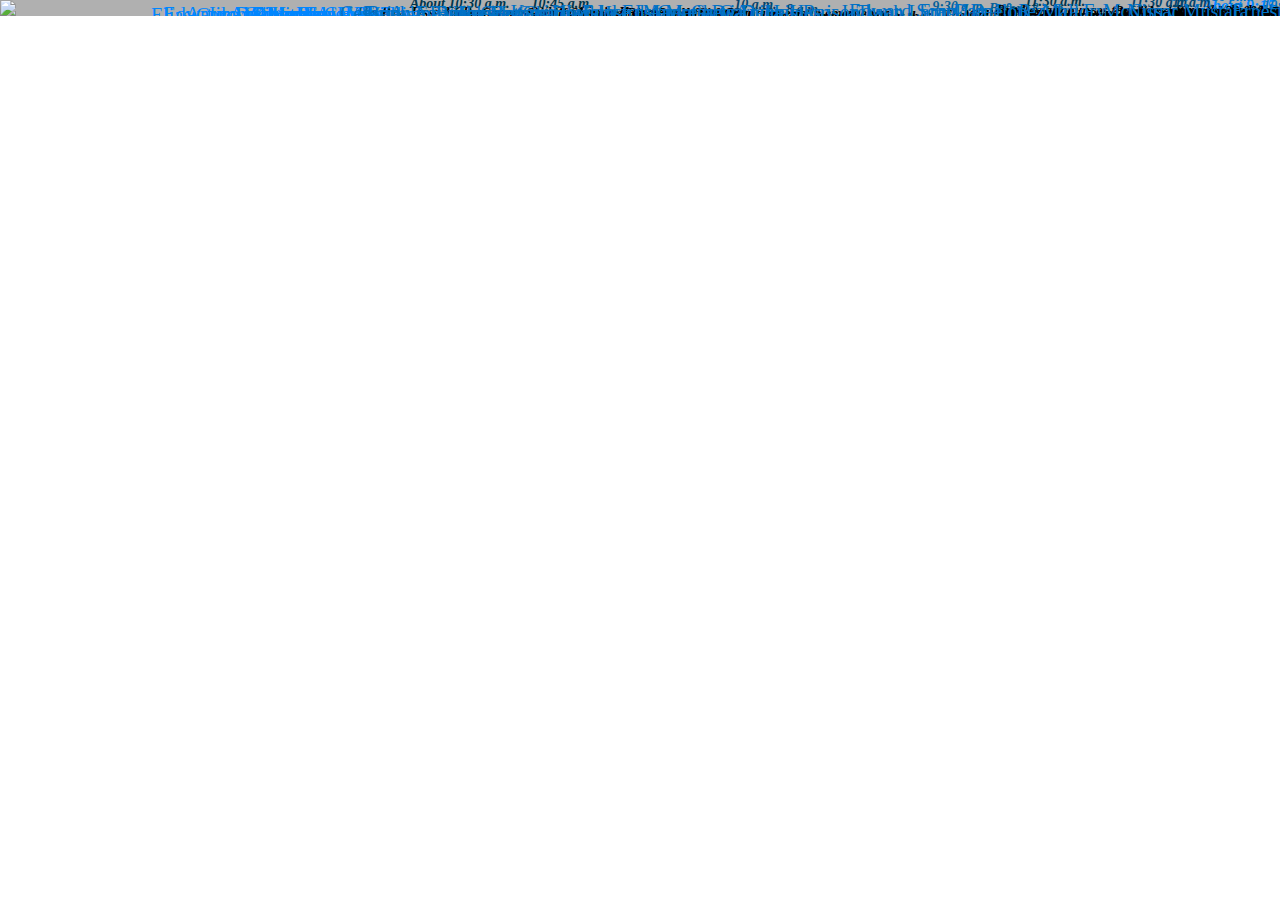
==== commit d6102e31: "dayTwo Images finished" ====
--- a/index.html
+++ b/index.html
@@ -5,30 +5,23 @@
     <script src="https://d3js.org/d3.v5.min.js"></script>
     <!--<script src="lariots.js"></script>-->
     <link rel="stylesheet" href="lariots.css">
-    <script src="d3-tip.js"></script>
+    <!--<script src="d3-tip.js"></script>-->
     <script src="https://ajax.googleapis.com/ajax/libs/jquery/1.12.4/jquery.min.js"></script>
-	<style type='text/css' media='screen,print'>
-	@import url('https://use.typekit.net/fyi0asp.css');
-	</style>
+	<script>
+		  (function(d) {
+    var config = {
+      kitId: 'fyi0asp',
+      scriptTimeout: 3000,
+      async: true
+    },
+    h=d.documentElement,t=setTimeout(function(){h.className=h.className.replace(/\bwf-loading\b/g,"")+" wf-inactive";},config.scriptTimeout),tk=d.createElement("script"),f=false,s=d.getElementsByTagName("script")[0],a;h.className+=" wf-loading";tk.src='https://use.typekit.net/'+config.kitId+'.js';tk.async=true;tk.onload=tk.onreadystatechange=function(){a=this.readyState;if(f||a&&a!="complete"&&a!="loaded")return;f=true;clearTimeout(t);try{Typekit.load(config)}catch(e){}};s.parentNode.insertBefore(tk,s)
+  })(document);
+	</script>
 </head>
 
-<!--<body>-->
-
-
-
-<!--CIRCLES-->
-	<!--<div id="dayOneCircle" style="top: 1257px;left: 1257px;"></div>-->
-	<!--<div id="dayTwoCircle" style="top: 983px;left: 983px;"></div>-->
-	<!--<div id="dayThreeCircle" style="top: 685px;left: 685px;"></div>-->
-	<!--<div id="dayFourCircle" style="top: 388px;left: 388px;"></div>-->
-	<!--<div id="dayFiveCircle" style="top: 100px;left: 100px;"></div>-->
-	<!--<div id="resetCircle" style="top: 1625px;left: 1625px;"></div>-->
-
-
-
+<body>
 <!--MAIN-->
 <div id='container' class="wrapper" style="top:0%;left:0%;">
-	<div id='spacer' style='height: 2000px; float:right;'></div>
 	<!-- Background -->
 	<div id="background" class="artboard" height='3456' width="3456" style="top:0%;left:0%;">
 		<img class="background" src="background.png"/>
@@ -38,22 +31,30 @@
 		<div id="dayThreeCircle" style="top: 685px;left: 685px;"></div>
 		<div id="dayFourCircle" style="top: 388px;left: 388px;"></div>
 		<div id="dayFiveCircle" style="top: 100px;left: 100px;"></div>
-		<div id="resetCircle" style="top: 1625px;left: 1625px;"></div>
+		<div id="resetCircle" class='tooltipR' style="top: 1625px;left: 1625px;"><span class='tooltiptextR'>Click to Reset</span></div>
+		<div id="dayOneHover" style="top: 1269px;left: 1262px;"></div>
+		<div id="dayTwoHover" style="top: 991px;left: 991px;"></div>
+		<div id="dayThreeHover" style="top: 709px;left: 700px;"></div>
+		<div id="dayFourHover" style="top: 430px;left: 411px;"></div>
+		<div id="dayFiveHover" style="top: 135px;left: 135px;"></div>
 
 
 		<!--Title Section-->
-		<div class="absolute" style="top:2.4595%;left:2.6532%;width:19.8206%;">
+		<div class="absolute" style="top:1.3021%;left:40.0938%;">
 			<p class="title">The 1992 Los Angeles Riots</p>
 		</div>
-		<div class="absolute" style="top:4.5139%;left:2.6769%;width:19.5313%;">
-			<div id='g-ai0-38' class="g-1 g-polygon-title" style="width: 62%; height: 686px;"></div>
+		<div class="absolute" style="top:75.9838%;left:3.2067%;width:7.9572%;">
+			<p class="title">Sa-i-Gu</p>
+		</div>
+		<div class="absolute" style="top:78.2118%;left:3.1925%;width:19.5313%;">
+			<div id='g-ai0-38' class="g-1 g-polygon-title" style="width: 105%; height: 686px;"></div>
 			<p class="summary">On April 29, 1992, the Los Angeles riots began with a gathering on Florence and Normandie where the police set a precedence that would recur throughout the coming days: they retreated. Sparked by the acquittal for the four officers involved in the Rodney King beating, and fueled by a growing distrust of the Korean-American community by the African-American community in Los Angeles after an incident a year prior when a Korean storeowner of Empire Liquor was essentially acquitted for the shooting and killing 15-year old Latisha Harlins, Los Angeles became a war zone with its targets set on Korean-American businesses. Over 2,000 of the 3,100 businesses looted or destroyed were owned by Korean-Americans. The police abandoned Angelenos to fend for themselves, which resulted in a surge of gun purchases by the Korean-American community to defend their businesses.</p>
 			<p>&nbsp;</p>
 			<p class="summary">This graphic takes a look at the hour-by-hour rundown of the chaos and action taken as detailed by the Los Angeles Times&rsquo; 2002 article titled &ldquo;Charting the Hours of Chaos.&rdquo; The events have been aligned to the hour of the day it took place, while the day of the event has been mapped starting from the inner circle moving outwards to show the progression of days. The red circle indicates violence occuring over 24 hours with 12 hours representing one full cycle. Darker red means two 12-hour cycles.</p>
 		</div>
 		
 <!--FLEXBOX DAYONE-->
-	<!--3PM-->
+	<!--3PM d1-->
 <div class="flex-container images dayOneImages absolute" style="top:49.5%;left:63%;visibility: hidden">
     <div class="flex-item">
         <figure>
@@ -87,17 +88,9 @@
             <figcaption id="acquittal_3" class="caption" style="display: none">Sgt. Stacey C. Koon, Officer Theodore J. Briseno, Officer Timothy E. Wind and Officer Laurence Powell<br><i>AP Photo</i></figcaption>
         </figure>
     </div>
-    <div class="flex-item">
-        <figure>
-        	<!--LICENSE WARNING 30 DAYS FROM 5/10/2018-->
-        	<!--ACTUALLY REMOVE BECAUSE IT'S A MAY5 IMAGE-->
-            <img id='simivalley_protest_1' src="./images/dayOne/simivalley_protest_1.jpg" />
-            <figcaption id="simivalley_protest_1" class="caption" style="display: none">Part of a group of about 100 protesters gather outside the East County Courthouse, 05 May 1992 in Simi Valley, to protest the verdict in the trial of the four police officers who were acquitted in the Rodney King case. The 1992 Los Angeles riots, with looting and arson events, erupted 29 April 1992 when a mostly white jury acquitted the four police officers accused in the videotaped beating of black motorist Rodney King, after he fled from police. 52 people were killed during the riots and Rodney King became a reluctant symbol of police brutality. <br><i>HAL GARB/AFP/Getty Images</i></figcaption>
-        </figure>
-    </div>
-</div>
-
-	<!--5PM-->
+</div>
+
+	<!--5PM d1-->
 <div class="flex-container images dayOneImages absolute" style="top:59.5%;left:49%;visibility: hidden">
     <div class="flex-item">
         <figure>
@@ -121,7 +114,7 @@
     </div>
 </div>
 
-<!--6PM-->
+<!--6PM d1-->
 <div class="flex-container images dayOneImages absolute" style="top:67%;left:36.6%;visibility: hidden">
     <div class="flex-item">
         <figure>
@@ -145,12 +138,28 @@
     </div>
 </div>
 
+<!--7PM d1-->
+<div class="flex-container images dayOneImages absolute" style="top:62%;right:67.6%;visibility: hidden">
+	<div class="flex-item">
+        <figure>
+            <img id='p_1' src="./images/dayOne/protest_1.jpg" />
+            <figcaption id="p_1" class="caption" style="display: none">Protestors on Crenshaw.<br><i>Kirk McKoy / Los Angeles Times</i></figcaption>
+        </figure>
+    </div>
+	<div class="flex-item">
+        <figure>
+            <img id='p_2' src="./images/dayOne/protest_2.jpg" />
+            <figcaption id="p_2" class="caption" style="display: none;">A police officer uses his baton on a protester at the corner of First St. and Broadway.<br><i>Kirk McKoy/Los Angeles Times via Getty Images</i></figcaption>
+        </figure>
+    </div>
+</div>
+
 <!--9PM-->
 <div class="flex-container images dayOneImages absolute" style="top:42.4%;right:72.6%;visibility: hidden">
 	<div class="flex-item">
         <figure>
             <img id='pc_6' src="./images/dayOne/pc_6.jpg" />
-            <figcaption id="pc_6" class="caption" style="display: none">Police officers form a line as demonstrators make their point about the verdicts in the Rodney King beating trial. The all-white jury’s decision to acquit four Los Angeles police officers sparked days of violent<br><i>OC Register</i></figcaption>
+            <figcaption id="pc_6" class="caption" style="display: none">Police officers form a line as demonstrators make their point about the verdicts in the Rodney King beating trial. The all-white jury's decision to acquit four Los Angeles police officers sparked days of violent<br><i>OC Register</i></figcaption>
         </figure>
     </div>
 	<div class="flex-item">
@@ -176,8 +185,43 @@
     </div>
 </div>
 
+<!--INTO THE NIGHT d1-->
+<div class="flex-container images dayOneImages absolute" style="top:20%;left:36.6%;visibility: hidden">
+	<div class="flex-item">
+        <figure>
+        	<a href="https://www.google.com/maps/@34.0480135,-118.3440028,3a,75y,205.85h,91.83t/data=!3m6!1e1!3m4!1sW38F_kyIyyuffD7Al6xJow!2e0!7i16384!8i8192 " target="_blank">
+            <img id='r_1' src="./images/dayOne/riots_7.jpg" /></a>
+            <figcaption id="r_1" class="caption" style="display: none">A shopping mall goes up in flames at La Brea Avenue and Pico Boulevard, where someone spray-painted a statement about violence.<br><i>Kirk McKoy / Los Angeles Times</i></figcaption>
+        </figure>
+    </div>
+	<div class="flex-item">
+        <figure>
+        	<a href="https://www.google.com/maps/@34.0552315,-118.2430586,3a,53.7y,217.72h,87.05t/data=!3m6!1e1!3m4!1sP43B7T6Wdd8gRdxcghnD3A!2e0!7i13312!8i6656" target="_blank">
+            <img id='r_2' src="./images/dayOne/riots_8.jpg" /></a>
+            <figcaption id="r_2" class="caption" style="display: none;">A rioter breaks a glass door of the Criminal Courts building in downtown Los Angeles.<br><i>Hal Garb/AFP/Getty Images</i></figcaption>
+        </figure>
+    </div>
+</div>
+<div class="flex-container images dayOneImages absolute" style="top:20%;left:49%;visibility: hidden">
+	<div class="flex-item">
+        <figure>
+        	<a href="https://www.google.com/maps/@33.9746723,-118.3000715,3a,75y,18.58h,84.54t/data=!3m6!1e1!3m4!1sCfr69oppadBkEGoZi3N1ng!2e0!7i16384!8i8192" target="_blank">
+            <img id='r_3' src="./images/dayOne/riots_9.jpg" /></a>
+            <figcaption id="r_3" class="caption" style="display: none">The first of many businesses (and Korean-American-owned) looted and burned is Tom's Liquor.<br><i>Kirk McKoy / Los Angeles Times</i></figcaption>
+        </figure>
+    </div>
+    <div class="flex-item">
+        <figure>
+        	<a href="https://www.google.com/maps/place/S+Vermont+Ave+%26+W+Vernon+Ave,+Los+Angeles,+CA+90037/@34.0036652,-118.2896601,161a,35y,270h,39.49t/data=!3m1!1e3!4m5!3m4!1s0x80c2c81b3ce2c7fb:0x2b4e4e51242781b6!8m2!3d34.0036791!4d-118.2915549" target="_blank">
+            <img id='r_4' src="./images/dayOne/riots_6.jpg" /></a>
+            <figcaption id="r_4" class="caption" style="display: none">Air view of fires burning out of control in the vicinity of Vermont and Vernon avenues southwest of the L.A. Memorial Coliseum.<br><i>Randy Leffingwell / Los Angeles Times</i></figcaption>
+        </figure>
+    </div>
+</div>
+
+
 <!--dayTwo Images-->
-<!--1AM-->
+<!--1AM d2-->
 <div class="flex-container images dayTwoImages absolute" style="top:12.4%;right:24.6%;visibility: hidden">
 	<div class="flex-item">
         <figure>
@@ -204,6 +248,192 @@
         	<a href="https://www.google.com/maps/@34.0524758,-118.2415686,3a,75y,76.65h,96.08t/data=!3m6!1e1!3m4!1s7-7qMIas_66w6ZG9TO_pxQ!2e0!7i13312!8i6656" target="_blank">
             <img id='aerial_fire_2' src="./images/dayTwo/aerial_fire_2.jpg" /></a>
             <figcaption id="aerial_fire_2" class="caption" style="display: none;">An aerial view of Los Angeles in the early morning after the first day of rioting.<br><i>Ken Lubas / Los Angeles Times</i></figcaption>
+        </figure>
+    </div>
+</div>
+
+<!--3PM d2-->
+<div class="flex-container images dayTwoImages absolute" style="top:34.5%;left:69%;visibility: hidden">
+    <div class="flex-item">
+        <figure>
+            <img id="l_10" src="./images/dayTwo/looter_10.jpg" />
+            <figcaption id="l_10" class="caption" style="display: none;">"The second day of the riots on 3rd street, I photographed this guy running past a burning Jon's market with a shopping cart full of diapers. I affectionately call this image 'A Huggies Run,'" says Kirk McKoy, who took this photo on April 30, 1992.<br><i>Kirk McKoy / Los Angeles Times</i></figcaption>
+        </figure>
+    </div>
+    <div class="flex-item">
+        <figure>
+            <img id='l_0' src="./images/dayTwo/looter_0.jpg" />
+            <figcaption id="l_0" class="caption" style="display: none;">An LAPD officer falls while chasing a suspected looter on Vermont near Martin Luther King Boulevard on April 30, 1992. The man was caught and subdued soon after.<br><i>Steve Dykes / Los Angeles Times</i></figcaption>
+        </figure>
+    </div>
+    <div class="flex-item">
+        <figure>
+            <img id='l_2' src="./images/dayTwo/looter_2.jpg" />
+            <figcaption id="l_2" class="caption" style="display: none;">A man removes a couch from a store in South Central Los Angeles.<br><i>Nick Ut / AP Photo</i></figcaption>
+        </figure>
+    </div>
+    <div class="flex-item">
+        <figure>
+            <img id='l_1' src="./images/dayTwo/looter_1.jpg" />
+            <figcaption id="l_1" class="caption" style="display: none;">Western Beauty Supply was just one of many businesses looted in the area of Venice Boulevard and Western Avenue.<br><i>Lacy Atkins / Los Angeles Times</i></figcaption>
+        </figure>
+    </div>
+</div>
+<div class="flex-container images dayTwoImages absolute" style="top:34.5%;left:81%;visibility: hidden">
+    <div class="flex-item">
+        <figure>
+            <img id='l_7' src="./images/dayTwo/looter_7.jpg" />
+            <figcaption id="l_7" class="caption" style="display: none">A young boy helps his father loot the Big 5 Sporting Goods store at Western Avenue and Wilshire Boulevard.<br><i>J. Albert Diaz / Los Angeles Times</i></figcaption>
+        </figure>
+    </div>
+    <div class="flex-item">
+        <figure>
+            <img id='l_6' src="./images/dayTwo/looter_6.jpg" />
+            <figcaption id="l_6" class="caption" style="display: none">People drag goods across Vermont Avenue at 2nd Street in Koreatown while a newly ignited strip mall burns behind them<br><i>Jim Mendenhall / Los Angeles Times</i></figcaption>
+        </figure>
+    </div>
+</div>
+
+<!--5PM d2-->
+<div class="flex-container images dayTwoImages absolute" style="top:59.5%;left:49%;visibility: hidden">
+    <div class="flex-item">
+        <figure>
+            <img id='police_3' src="./images/dayTwo/police_3.jpg" />
+            <figcaption id="police_3" class="caption" style="display: none">Los Angeles police form a line to keep a crowd from entering a building on April 30, 1992. <br><i>Nick Ut / AP Photo</i></figcaption>
+        </figure>
+    </div>
+    <div class="flex-item">
+        <figure>
+        	<img id='police_1' src="./images/dayTwo/police_1.jpg" />
+            <figcaption id="police_1" class="caption" style="display: none">APD officers stand guard as fire units battle a blaze near 19th Street and Adams Boulevard on April 30.<br><i>Patrick Downs / Los Angeles Times</i></figcaption>
+        </figure>
+    </div>
+    <div class="flex-item">
+        <figure>
+        	<img id='police_7' src="./images/dayTwo/police_7.jpg" />
+            <figcaption id="police_7" class="caption" style="display: none">Los Angeles County sheriffs deputies keep watch on a group of people arrested after a store on Martin Luther King Boulevard was looted on April 30, 1992.<br><i>Steve Dykes / Los Angeles Times</i></figcaption>
+        </figure>
+    </div>
+</div>
+
+<!--6PM d2-->
+<div class="flex-container images dayTwoImages absolute" style="top:72%;left:36.6%;visibility: hidden">
+    <div class="flex-item">
+        <figure>
+            <img id='police_5' src="./images/dayTwo/police_5.jpg" />
+            <figcaption id="police_5" class="caption" style="display: none">A Los Angeles police officer takes aim at a looter in a market at Alvarado and Beverly Boulevard in Los Angeles, April 30, 1992, during the second night of rioting in the city. <br><i>John Gaps III / AP Photo</i></figcaption>
+        </figure>
+    </div>
+    <div class="flex-item">
+        <figure>
+        	<a href="https://www.google.com/maps/@34.0524758,-118.2415686,3a,75y,127.53h,95.06t/data=!3m6!1e1!3m4!1s7-7qMIas_66w6ZG9TO_pxQ!2e0!7i13312!8i6656" target="_blank">
+            <img id='police_6' src="./images/dayTwo/police_6.jpg" /></a>
+            <figcaption id="police_6" class="caption" style="display: none">A California Highway Patrol officer checks for looters in a Chief Auto Parts store at Washington Boulevard and Western Avenue during the L.A. riots May 1, 1992 in Los Angeles, California.<br><i>Rick Meyer/Los Angeles Times via Getty Images</i></figcaption>
+        </figure>
+    </div>
+</div>
+
+<!--9PM d2-->
+<div class="flex-container images dayTwoImages absolute" style="top:42.4%;right:72.6%;visibility: hidden">
+	<div class="flex-item">
+        <figure>
+        	<a href="https://www.google.com/maps/@34.0652616,-118.3090833,3a,75y,50.86h,91.63t/data=!3m6!1e1!3m4!1sdONGuuzwr94c0qaqCMnxZA!2e0!7i16384!8i8192" target="_blank">
+            <img id='korean_7' src="./images/dayTwo/korean_7.jpg" /></a>
+            <figcaption id="korean_7" class="caption" style="display: none">Armed volunteers take position behind cabbage boxes as they guard a California market from approaching looters during the second day of the Los Angeles Riots in Koreatown.<br><i>Hyungwon Kang/Los Angeles Times/Reuters</i></figcaption>
+        </figure>
+    </div>
+	<div class="flex-item">
+        <figure>
+        	<a href="https://www.google.com/maps/@34.0652616,-118.3090833,3a,75y,50.86h,91.63t/data=!3m6!1e1!3m4!1sdONGuuzwr94c0qaqCMnxZA!2e0!7i16384!8i8192" target="_blank">
+            <img id='korean_5' src="./images/dayTwo/korean_5.jpg" /></a>
+            <figcaption id="korean_5" class="caption" style="display: none;">Two Korean men stand on the roof of a grocery store with rifles to prevent looters from entering the store <br><i>John Gaps III / AP Photo</i></figcaption>
+        </figure>
+    </div>
+    <div class="flex-item">
+        <figure>
+        	<a href="https://www.google.com/maps/@34.0652616,-118.3090833,3a,75y,50.86h,91.63t/data=!3m6!1e1!3m4!1sdONGuuzwr94c0qaqCMnxZA!2e0!7i16384!8i8192" target="_blank">
+            <img id='korean_2' src="./images/dayTwo/korean_2.jpg" /></a>
+            <figcaption id="korean_2" class="caption" style="display: none;">Armed Korean-Americans take cover behind a forklift as they defend the California Market in Koreatown on Western Ave. and Fifth.<br><i>Hyungwon Kang / Los Angeles Times</i></figcaption>
+        </figure>
+    </div>
+    <div class="flex-item">
+        <figure>
+        	<a href="https://www.google.com/maps/@34.1221117,-118.1846142,3a,75y,33.68h,83.68t/data=!3m6!1e1!3m4!1spsH6m5gnZc1gZx8Ck_KElQ!2e0!7i13312!8i6656" target="_blank">
+            <img id='guard_2' src="./images/dayTwo/guard_2.jpg" /></a>
+            <figcaption id="guard_2" class="caption" style="display: none;">A store employee stands guard at a Calimex Market in Los Angeles following two days of wide spread rioting in Los Angeles.<br><i>David Longstreath / AP Photo</i></figcaption>
+        </figure>
+    </div>
+</div>
+<div class="flex-container images dayTwoImages absolute" style="top:42.4%;right:84.6%;visibility: hidden">
+    <div class="flex-item">
+        <figure>
+            <img id='korean_4' src="./images/dayTwo/korean_4.jpg" />
+            <figcaption id="korean_4" class="caption" style="display: none">An unidentified owner of a clothing store reacts to seeing her burning business in Los Angeles, Thursday, April 30, 1992.<br><i>Nick Ut / AP Photo</i></figcaption>
+        </figure>
+    </div>
+        <div class="flex-item">
+        <figure>
+            <img id='korean_3' src="./images/dayTwo/korean_3.jpg" />
+            <figcaption id="korean_3" class="caption" style="display: none;">A woman enters a Popeye's restaurant spared by the looters because of the sign saying "This is a Black-owned Business! Not Korean!" posted in the window.<br><i>Kevork Djansezian / AP Photo</i></figcaption>
+        </figure>
+    </div>
+    <div class="flex-item">
+        <figure>
+        	<a href="https://www.google.com/maps/@34.0698017,-118.2916148,3a,75y,246.12h,91.88t/data=!3m6!1e1!3m4!1sjhnSilzEzpevGICUVmL4cA!2e0!7i16384!8i8192" target="_blank">
+            <img id='korean_8' src="./images/dayTwo/korean_8.jpg" /></a>
+            <figcaption id="korean_8" class="caption" style="display: none;">A Korean shopping mall burns near Third Street and Vermont Avenue in Los Angeles Thursday, April 30, 1992, on the second day of rioting in the city.<br><i>Nick Ut / AP Photo</i></figcaption>
+        </figure>
+    </div>
+</div>
+<div class="flex-container images dayTwoImages absolute" style="top:42.4%;right:60.6%;visibility: hidden">
+    <div class="flex-item">
+        <figure>
+        	<a href="https://www.google.com/maps/@34.0652616,-118.3090833,3a,75y,50.86h,91.63t/data=!3m6!1e1!3m4!1sdONGuuzwr94c0qaqCMnxZA!2e0!7i16384!8i8192" target="_blank">
+            <img id='korean_9' src="./images/dayTwo/korean_9.jpg" /></a>
+            <figcaption id="korean_9" class="caption" style="display: none">An employee of a Korean supermarket returns fire from drive-by shooters at the corner of Western Avenue and 5th Street while attempting to protect the market from looters.<br><i>Hyungwon Kang/Los Angeles Times</i></figcaption>
+        </figure>
+    </div>
+        <div class="flex-item">
+        <figure>
+        	<a href="https://www.google.com/maps/@34.0652616,-118.3090833,3a,75y,50.86h,91.63t/data=!3m6!1e1!3m4!1sdONGuuzwr94c0qaqCMnxZA!2e0!7i16384!8i8192" target="_blank">
+            <img id='korean_10' src="./images/dayTwo/korean_10.jpg" /></a>
+            <figcaption id="korean_10" class="caption" style="display: none;">A security guard takes cover and waits for trouble at the California Market in a mini-mall at 5th Street and Western Avenue in Koreatown.<br><i>Hyungwon Kang / Los Angeles Times</i></figcaption>
+        </figure>
+    </div>
+    <div class="flex-item">
+        <figure>
+        	<a href="https://www.google.com/maps/@33.9596499,-118.2915051,3a,75y,139.72h,80.86t/data=!3m6!1e1!3m4!1sboHJBAAYp0xY-SB3Ka-gWw!2e0!7i16384!8i8192" target="_blank">
+            <img id='guard_1' src="./images/dayTwo/guard_1.jpg" /></a>
+            <figcaption id="guard_1" class="caption" style="display: none;">Tony Meeks, left, loads a pistol to help Norman Simples protect his store at Vermont and Manchester avenues while they wait for help from the National Guard.<br><i> Lacy Atkins / Los Angeles Times</i></figcaption>
+        </figure>
+    </div>
+</div>
+<!--INTO THE NIGHT d2-->
+<div class="flex-container images dayTwoImages absolute" style="top:15%;left:18.6%;visibility: hidden">
+	<div class="flex-item">
+        <figure>
+            <img id='m_1' src="./images/dayTwo/military_1.jpg" />
+            <figcaption id="m_1" class="caption" style="display: none">LAPD officer Delwin Fields guards the intersection at Central Avenue and 46th Street on April 30.<br><i>Gary Friedman / Los Angeles Times</i></figcaption>
+        </figure>
+    </div>
+	<div class="flex-item">
+        <figure>
+            <img id='m_2' src="./images/dayTwo/military_2.jpg" />
+            <figcaption id="m_2" class="caption" style="display: none;">A National Guardsman stands at alert near graffiti that spells out support for Rodney King.<br><i>Randy Leffingwell / Los Angeles Times</i></figcaption>
+        </figure>
+    </div>
+    <div class="flex-item">
+        <figure>
+            <img id='m_4' src="./images/dayTwo/military_4.jpg" />
+            <figcaption id="m_4" class="caption" style="display: none">National Guardsmen watch a business go up in flames in South Los Angeles.<br><i>Hal Garb/AFP/Getty Images</i></figcaption>
+        </figure>
+    </div>
+</div>
+<div class="flex-container images dayTwoImages absolute" style="top:15%;left:31%;visibility: hidden">
+	<div class="flex-item">
+        <figure>
+            <img id='m_3' src="./images/dayTwo/military_3.jpg" />
+            <figcaption id="m_3" class="caption" style="display: none">A National Guardsman stands guard in a burned out business area at Vermont Avenue and Wilshire Boulevard in Los Angeles, April 30, 1992 during the second day of rioting in the city.<br><i>David Longstreath / AP Photo</i></figcaption>
         </figure>
     </div>
 </div>
@@ -220,18 +450,31 @@
 		<div class='edcaption'>A young man carries a framed photo of Eddie Song Lee, the lone Korean American casualty of the riots.<br><i>(Pacific Ties/Kore file)</i></div>
 	</div>
 	
-	<div class='edwardimg absolute' style="top:43%; right: 44.5%;">
+	<div class='edwardimg absolute' style="top:43.5%; right: 44.5%;">
 		<a href="https://www.google.com/maps/@34.0689839,-118.3054392,3a,37.8y,214.47h,90.37t/data=!3m6!1e1!3m4!1sXFVRKnGt5KQueDiLbqoYpA!2e0!7i16384!8i8192" target="_blank">
 		<img src='./images/people_loc/pizzashop_esl.jpg' /></a>
 		<div class='edcaption'>Location of the pizza shop in Koreatown where Eddie Song Lee was killed.<br><i>Google Maps</i></div>
 	</div>
 	
 	<!--DWIGHT TAYLOR-->
-	<div class='dtaylorimg absolute' style="top:43%; right: 43.5%;">
+	<div class='dtaylorimg absolute' style="top:43.5%; right: 43.5%;">
 		<a href="https://www.google.com/maps/@34.004552,-118.2916108,3a,75y,286.79h,86.88t/data=!3m6!1e1!3m4!1srAmLlSuqVab7-NHFsRdFPQ!2e0!7i16384!8i8192" target="_blank">
 		<img class='dtaylor' src='./images/people_loc/swapmeet_dt.jpg' /></a>
 		<div class='dtaylorcaption'>Location of the swap meet where Dwight Taylor was killed.<br><i>Google Maps</i></div>
 	</div>
+	
+	<!--JAMES TAYLOR-->
+	<div class='jtaylorimg absolute' style="top:43.5%; right: 44%;">
+		<a href="https://www.google.com/maps/@34.0981826,-118.3037441,3a,60y,63.54h,69.34t/data=!3m6!1e1!3m4!1sAU5SKI2qcUh28nFC6SEgJg!2e0!7i16384!8i8192" target="_blank">
+		<img class='jtaylor' src='./images/people_loc/sunset_jt.jpg' /></a>
+		<div class='jtaylorcaption'>Location where James Taylor was killed.<br><i>Google Maps</i></div>
+	</div>
+		<div class='jtaylorimg absolute' style="top:32%; right: 30.5%;">
+		<a href="https://www.google.com/maps/@34.0981826,-118.3037441,3a,60y,63.54h,69.34t/data=!3m6!1e1!3m4!1sAU5SKI2qcUh28nFC6SEgJg!2e0!7i16384!8i8192" target="_blank">
+		<img class='jtaylor' src='./images/dayTwo/james_taylor.jpg' /></a>
+		<div class='jtaylorcaption'>A paramedic and a Los Angeles police officer stand over the body of a man killed during the rioting on Sunset Boulevard in Los Angeles.<br><i>David Longstreath / AP Photo</i></div>
+	</div>
+	
 		<!--Time-->
 		
 		<!--12 o clock-->
@@ -739,51 +982,50 @@
 
 		<!--NOON CLOCK-->
 
-		<div id="noon" class="g-crosshair absolute " style="top:47.9968%;margin-top:-12.8px;left:49.3%;width:61px;">
-			<p>12:00</p>
-		</div>
+		<!--<div id="noon" class="g-crosshair absolute " style="top:47.9968%;margin-top:-12.8px;left:49.3%;width:61px;">-->
+		<!--	<p>12:00</p>-->
+		<!--</div>-->
 		
 		<!--names-->
-		
-		<div id="arturo-c-miranda" class="g-deaths absolute tooltip" style="top:74.2477%;right:90.4592%;">
-			<p class="d1-names">Arturo C. Miranda</p>
+		<div id="arturo-c-miranda" class="g-deaths absolute tooltip" style="top:26.6493%;right:90.3073%;">
+			<n class="d1-names">Arturo C. Miranda</p>
 			<span class='tooltiptext'>Arturo C. Miranda, a 23-year-old Latino, was fatally shot Wednesday, April 29, 1992, near the intersection of 120th Street and Central Avenue in Green Meadows.<br>
 				Miranda was riding home from a soccer game with friends when a bullet tore through the vehicle, striking him in the head. His friends rushed him to Memorial Hospital in Gardena, where he was pronounced dead.<br>
 				Miranda had arrived in Los Angeles from Mexico less than a year before and had worked for a textile company. His co-workers raised enough money so his body could be returned to his hometown of Guerrero, Mexico.
 				</span>
 		</div>
-		<div id="elias-garcia-rivera" class="g-deaths absolute tooltip" style="top:72.7431%;right:91.3%;">
-			<p class="d1-names">Elias Garcia Rivera</p>
+		<div id="elias-garcia-rivera" class="g-deaths absolute tooltip" style="top:28.125%;right:91.103%">
+			<n class="d1-names">Elias Garcia Rivera</p>
 			<span class='tooltiptext'>Elias Garcia Rivera, a 32-year-old Latino, died Dec. 16, 1992, at St. Joseph Medical Center in Burbank. He had been in critical condition with a fractured skull for nearly eight months. Garcia had been struck at the base of the skull during an altercation on Wednesday, April 29, at an apartment complex in the 12800 block of Vanowen Street in Valley Glen.
 			<br>On Oct. 25, 1993, Traville J. Craig, 19, was convicted of first-degree murder and sentenced to life in prison.</span>
 		</div>
-		<div id="jimmie-harris" class="g-deaths absolute tooltip" style="top:73.4954%;right:90.8426%">
-			<p class="d1-names">Jimmie Harris</p>
+		<div id="jimmie-harris" class="g-deaths absolute tooltip" style="top:27.3727%;right:90.6979%;">
+			<n class="d1-names">Jimmie Harris</p>
 			<span class='tooltiptext'>Jimmie Harris, a 38-year-old black man, died Monday, May 4, 1992, at a local hospital. Harris was involved in a car accident April 29 at the intersection of Avalon Boulevard and Slauson Avenue in South Park.</span>
 		</div>
-		<div id="dwight-taylor" class="g-deaths absolute tooltip" style="top:75.0289%;right:90.0324%">
-			<p class="d1-names dtaylor">Dwight Taylor</p>
+		<div id="dwight-taylor" class="g-deaths absolute tooltip" style="top:25.897%;right:89.8153%;">
+			<n class="d1-names dtaylor">Dwight Taylor</p>
 			<span class='tooltiptext'>Dwight Taylor, a 42-year-old black man, was fatally shot Wednesday, April 29, 1992, in the 4300 block of South Vermont Avenue in Vermont Square.<br>
 			Taylor was taken to a local hospital, where he died.<br>
 			Taylor, a former Cal State Long Beach basketball player, still loved to show off his ball handling to youngsters on the courts around South Los Angeles.<br>
 			In recent years, Taylor worked cutting fish at a neighborhood market.<br>
 			"Fishman," as friends called him, was on his way to visit his estranged wife and their children on the first night of the riots. When he stopped at a supermarket at Vermont and Vernon avenues to pick up some milk, he was shot in the parking lot along with two teenagers. </span>
 		</div>
-		<div id="edward-anthony-travens" class="g-deaths absolute tooltip" style="top:75.7813%;right:89.5984%">
-			<p class="d1-names">Edward Anthony Travens</p>
+		<div id="edward-anthony-travens" class="g-deaths absolute tooltip" style="top:25.1447%;right:89.3524%;">
+			<n class="d1-names">Edward Anthony Travens</p>
 			<span class='tooltiptext'>Edward A. Travens, a 15-year-old white youth, was fatally shot Wednesday, April 29, 1992, near the intersection of San Fernando Road and Mission Boulevard in San Fernando.<br>
 			Travens was driving to a video store with his brother, Allen, 21, and a friend, Dan Ortiz. About 9:25 p.m., at the intersection of San Fernando Road and Mission Boulevard, they were approached by a man on foot.<br>
 			"All they heard was 'Where you from?' and 'Boom, boom, boom, boom, boom,'" said Travens' uncle, Richard Ballasteros. Five bullets pierced Travens' wiry body. Ortiz drove him to a hospital while Allen Travens cradled his brother in his arms. Eddie Travens died three hours later.
 			</span>
 		</div>
-		<div id="edurado-c-vela" class="g-deaths absolute tooltip" style="top:76.5625%;right:89.1137%">
-			<p class="d1-names">Eduardo C. Vela</p>
+		<div id="edurado-c-vela" class="g-deaths absolute tooltip" style="top:24.5081%;right:88.9329%;">
+			<n class="d1-names">Eduardo C. Vela</p>
 			<span class='tooltiptext'>Eduardo C. Vela, a 33-year-old Latino, was shot and killed Wednesday, April 29, 1992, in the 5100 block of West Slauson Avenue in Ladera Heights.<br>
 			Vela, a Mexican immigrant who ran a Japanese restaurant in Bakersfield, was visiting Los Angeles on the day the riots broke out. He was killed as he waited behind the steering wheel of his disabled car while a co-worker, Estevan Ortigoza, went to make a telephone call.
 			</span>
 		</div>
-		<div id="louis-a-watson" class="g-deaths absolute tooltip" style="top:77.3148%;right:88.6327%;">
-			<p class="d1-names">Louis A. Watson</p>
+		<div id="louis-a-watson" class="g-deaths absolute tooltip" style="top:23.7847%;right:88.4482%;">
+			<n class="d1-names">Louis A. Watson</p>
 			<span class='tooltiptext'>Louis A. Watson, an 18-year-old black man, was fatally shot Wednesday, April 29, 1992, in the 4300 block of South Vermont Avenue in Vermont Square.<br>
 			Struck by a single bullet to the head outside a swap meet, Watson was taken to a local hospital, where he died.<br>
 			Watson,  the oldest of seven boys, lived with his mother, Sherry Ann Johnson, and his stepfather on West 43rd.<br>
@@ -791,8 +1033,8 @@
 			At Watson's funeral, 600 people, many of them teenagers, filled the church to capacity. The service began quietly, with testimony from friends and relatives. Then the grief and tension seemed to escalate to a point where the church was filled with the sound of weeping and wailing.
 			</span>
 		</div>
-		<div id="john-h-willers" class="g-deaths absolute tooltip" style="top:78.0671%;right:88.0793%;">
-			<p class="d1-names">John H. Willers</p>
+		<div id="john-h-willers" class="g-deaths absolute tooltip" style="top:22.9456%;right:87.872%;">
+			<n class="d1-names">John H. Willers</p>
 			<span class='tooltiptext'>John H. Willers, a 37-year-old white man, was shot and killed Wednesday, April 29, 1992, in the 10600 block of North Sepulveda Boulevard in Mission Hills.<br>
 			The tile-setter, who was working at a Mission Hills supermarket with his Salt Lake City-based construction crew, was gunned down outside the motel where he was staying.<br>
 			The crew members had stayed up that night watching riot coverage on television. Around 10:45 p.m., they heard the sound of cars colliding outside the motel -- the conclusion of a chase in which, according to police, three people in one car pursued two robbery suspects in another. The crash brought many of the motel guests out onto the street.<br>
@@ -800,32 +1042,33 @@
 			"He was caught up in the moment when the city was erupting," said Det. Woodrow Parks of the LAPD's Foothill Division. "It probably was a riot-related thing."
 			</span>
 		</div>
-		<div id="willie-bernard-williams" class="g-deaths absolute tooltip" style="top:78.8484%;right:87.6%;">
-			<p class="d1-names">Willie Bernard Williams</p>
+		<div id="willie-bernard-williams" class="g-deaths absolute tooltip" style="top:22.1644%;right:87.2907%;">
+			<n class="d1-names">Willie Bernard Williams</p>
 			<span class='tooltiptext'>Willie Bernard Williams, a 29-year-old black man, died Wednesday, April 29, 1992, in Chesterfield Square. Williams was thrown from a truck in an accident at Gage and Western avenues in which traffic signals had failed.</span>
 		</div>
 		
-		<div id="tranh-lam" class="g-deaths absolute tooltip" style="top:91.6956%;right:72.4%;">
-			<p class="d2-names tranh">Tranh Lam</p>
+		<div id="tranh-lam" class="g-deaths absolute tooltip" style="top:9.4329%;right:72.6568%;">
+			<n class="d2-names tranh">Tranh Lam</p>
 			<span class='tooltiptext'>Thanh Lam, a 25-year-old Asian man, was shot and killed Thursday, April 30, 1992, in Compton.
 			Lam was leaving his family's market in Compton, which had been looted and burned the night before. The traffic signal at Willowbrook Avenue and Alondra Boulevard had turned yellow, and Lam slowed to a stop.<br>
 			A car bumped him from the rear and pulled up in the next lane. At least two gunmen leaned out with handguns and began firing. One bullet shattered the truck's window; a volley of shots ripped into the cab.<br>
 			Four bullets hit Lam, and within minutes he was dead.
 			</span>
 		</div>
-		<div id="edward-song-lee" class="g-deaths absolute tooltip" d-orignal="top:92.5347%;right:71.3131%;" style="top:92.5347%;right:71.3131%;">
-			<p class="d2-names edward">Edward Song Lee </p>
-		</div>
-		<div id="g-ai0-43" class="g-deaths absolute tooltipRT" style="top:92.8819%;left:69.3319%;">
-			<p class="d2-names">Elbert O. Wilkins </p>
+		<div id="edward-song-lee" class="g-deaths absolute tooltip" style="top:8.7095%;right:71.2872%;">
+			<n class="d2-names edward">Edward Song Lee</p>
+			<span class='tooltiptext'>Edward Song Lee, an 18-year-old Asian man, was shot and killed Thursday, April 30, 1992, in Koreatown. Lee, a Korean American, was attempting to protect shops near 3rd Street and Hobart Boulevard when he was apparently shot by fellow Korean Americans who mistook him for a looter.</span>
+		</div>
+		<div id="g-ai0-43" class="g-deaths absolute tooltipRT" style="top:3.7905%;right:42.3%;">
+			<n class="d2-names">Elbert O. Wilkins </p>
 			<span class='tooltiptextRT'>Elbert O. Wilkins, a 33-year-old black man, was shot to death Thursday, April 30, 1992, in Gramercy Park. Wilkins and Ernest Neal Jr., 27, were killed as they stood outside a liquor store at 92nd Street and Western Avenue. </span>
 		</div>
-		<div id="g-ai0-44" class="g-deaths absolute tooltip" style="top:93.316%;right:68.6328%;">
-			<p class="d2-names">Frank D. Lopez</p>
+		<div id="g-ai0-44" class="g-deaths absolute tooltip" style="top:8.044%;right:69.7633%;">
+			<n class="d2-names">Frank D. Lopez</p>
 			<span class='tooltiptext'>Frank D. Lopez, a 36-year-old Latino, died Thursday, April 30, 1992, after he was struck by a truck driven by a hit-and-run motorist at 16th Street and Central Avenue south of downtown Los Angeles.</span>
 		</div>
-		<div id="g-ai0-45" class="g-deaths absolute tooltipRT" style="top:93.5764%;left:67.5686%;">
-			<p class="d2-names">Wallace Tope</p>
+		<div id="g-ai0-45" class="g-deaths absolute tooltipRT" style="top:4.3403%;right:39.1%;">
+			<n class="d2-names">Wallace Tope</p>
 			<span class='tooltiptextRT'>Wallace Tope, a 54-year-old white man, died Nov. 24, 1993. Tope had been in coma since he was assaulted April 30, 1992, in the 5500 block of West Sunset Boulevard in Hollywood.<br>
 			A street evangelist, Tope went to a shopping mall at the corner of Western Avenue and Sunset Boulevard, where hundreds of people had gathered to watch looters ransack a Sav-On drugstore. There he began to preach, urging the crowd to stop the looting and place their faith in Jesus. As he was preaching, two men began to beat him. When he tried to flee, he fell to the ground, and the men kicked him repeatedly in the head for nearly three minutes, witnesses said.<br>
 			Tope was rescued by a passing ambulance, but he lapsed into a coma shortly after arriving at the hospital.<br>
@@ -834,65 +1077,65 @@
 			Under a plea agreement, the judge in the case sentenced Ortiz to an 11-year prison term and Sosa to a six-year term.
 			</span>
 		</div>
-		<div id="g-ai0-46" class="g-deaths absolute tooltip" style="top:94.0972%;right:66.7134%;">
-			<p class="d2-names">Darnell R. Mallory</p>
+		<div id="g-ai0-46" class="g-deaths absolute tooltip" style="top:7.2627%;right:67.9982%;">
+			<n class="d2-names">Darnell R. Mallory</p>
 			<span class='tooltiptext'>Darnell R. Mallory, an 18-year-old black man, Jerel L. Channell, a 26-year-old black man, and Juanita Pettaway, a 37-year-old black woman, were killed in an auto accident Thursday, April 30, 1992, in Hollywood.<br>
 			The trio fled after Beverly Hills police officers noticed a defective taillight on their car and tried to stop them. After a high-speed chase down side streets, their car jumped a curb and crashed into a wall at Santa Monica Boulevard and Seward Street.<br>
 			An investigation showed that the three had robbed a man of his wallet in West Los Angeles. "We have no reason to believe this was anything more than a common street robbery," said police.<br>
 			"This is considered a riot case because of the riot-related robbery," the coroner's report says.
 			</span>
 		</div>
-		<div id="g-ai0-47" class="g-deaths absolute tooltipRT" style="top:94.3287%;left:65.546%;">
-			<p class="d2-names">James L. Taylor</p>
+		<div id="g-ai0-47" class="g-deaths absolute tooltipRT" style="top:5.0347%;right:35.2%;">
+			<n class="d2-names jtaylor">James L. Taylor</p>
 			<span class='tooltiptextRT'>James L. Taylor, a 26-year-old black man, was shot and killed Thursday, April 30, 1992, in East Hollywood. Taylor was shot in the back at the scene of a looted video store and cleaners in the 5200 block of Sunset Boulevard.</span>
 		</div>
-		<div id="g-ai0-48" class="g-deaths absolute tooltip" style="top:94.8785%;right:64.4878%;">
-			<p class="d2-names">Ira F. McCurry</p>
+		<div id="g-ai0-48" class="g-deaths absolute tooltip" style="top:6.5104%;right:65.9728%;">
+			<n class="d2-names">Ira F. McCurry</p>
 			<span class='tooltiptext'>Ira F. McCurry, a 45-year-old white man, was shot and killed Thursday, April 30, 1992, near the intersection of 102nd Street and Avalon Boulevard in Green Meadows.<br> 
 			McCurry was shot in the head as he tried to stop looters from starting a fire in a liquor store that could have spread to the adjacent residence he shared with a friend.<br>
 			An Army veteran, McCurry had fallen on hard times before meeting county golf course maintenance worker John Huff two years ago. McCurry, who was homeless, was employed at the same golf course as part of a general relief workfare program when Huff took him into his Watts-area home.<br>
 			"Over time, he became a part of my family," Huff, 50, said.
 			</span>
 		</div>
-		<div id="g-ai0-49" class="g-deaths absolute tooltipRT" style="top:95.081%;left:63.1357%;">
-			<p class="d2-names">Anthony J. Taylor</p>
+		<div id="g-ai0-49" class="g-deaths absolute tooltipRT" style="top:5.787%;right:31.6%;">
+			<n class="d2-names">Anthony J. Taylor</p>
 			<span class='tooltiptextRT'>Anthony Taylor, a 31-year-old black man, was shot and killed Thursday, April 30, 1992, in Watts. Taylor and Dennis Ray Jackson, 38, both longtime residents of Watts, had been drinking beer in a parking lot adjacent to the Nickerson Gardens housing project when they were caught in a firefight between police and an alleged sniper.</span>
 		</div>
-		<div id="g-ai0-50" class="g-deaths absolute tooltip" style="top:95.6597%;right:61.7317%;">
-			<p class="d2-names">Nissar Mustafa</p>
+		<div id="g-ai0-50" class="g-deaths absolute tooltip" style="top:5.7581%;right:63.8798%;">
+			<n class="d2-names">Nissar Mustafa</p>
 			<span class='tooltiptext'>Nissar Mustafa (John Doe #172). The charred and decomposed body of John Doe #172 was discovered Aug. 12, 1992, in Harvard Heights in the 1600 block of South Western Avenue.  The body was found by a demolition crew clearing the rubble inside a J.J. Newberry store that was burned by looters on the first night of riots.<br>
 			The body was later identified as Nissar Mustafa, a 20-year-old white man.
 			</span>
 		</div>
-		<div id="juan-a-pineda" class="g-deaths absolute tooltipRT" style="top:95.8333%;left:60.1707%;">
-			<p class="d2-names">Juan A. Pineda</p>
+		<div id="juan-a-pineda" class="g-deaths absolute tooltipRT" style="top:6.5683%;right:29.9%;">
+			<n class="d2-names">Juan A. Pineda</p>
 			<span class='tooltiptextRT'>Juan A. Pineda, a 20-year-old Latino, was fatally shot Thursday, April 30, 1992, at 4028 Santa Monica Blvd. in Silver Lake. He was taken to a local hospital, were he died.<br>
 			Pineda, a cook at a Mexican restaurant on Wilshire Boulevard, was struck by several bullets during a firefight outside Auto Color Plus Inc., a car paint and supply shop near the corner of Santa Monica and Sunset boulevards. </span>
 		</div>
-		<div id="ernest-neal-jr" class="g-deaths absolute tooltip" style="top:96.441%;right:58.0714%;">
-			<p class="d2-names">Ernest Neal Jr.</p>
+		<div id="ernest-neal-jr" class="g-deaths absolute tooltip" style="top:5.0058%;right:60.967%;">
+			<n class="d2-names">Ernest Neal Jr.</p>
 			<span class='tooltiptext'>Ernest Neal Jr., a 27-year-old black man, was shot to death Thursday, April 30, 1992, in Gramercy Park. Neal and Elbert Wilkins, 33, were killed as they stood outside a liquor store at 92nd Street and Western Avenue.</span>
 		</div>
-		<div id="george-a-sosa" class="g-deaths absolute tooltipRT" style="top:96.6146%;left:56.3947%;">
-			<p class="d2-names">George A. Sosa</p>
+		<div id="george-a-sosa" class="g-deaths absolute tooltipRT" style="top:7.3206%;left:68.1955%;">
+			<n class="d2-names">George A. Sosa</p>
 			<span class='tooltiptextRT'>George A. Sosa, a 20-year-old Latino, was fatally shot Thursday, April 30, 1992, in the 2600 block of Florence Avenue in Huntington Park.<br>
 			Sosa was visiting his girlfriend when a gang member who had been drinking asked him what gang he was in and then opened fire, authorities said. Sosa was dead on arrival at County-USC Medical Center.
 			</span>
 		</div>
-		<div id="anthony-netherly" class="g-deaths absolute tooltip" style="top:97.3669%;right:53.6009%;">
-			<p class="d2-names">Anthony Netherly</p>
+		<div id="anthony-netherly" class="g-deaths absolute tooltip" style="top:4.2824%;right:57.8613%;">
+			<n class="d2-names">Anthony Netherly</p>
 			<span class='tooltiptext'>Anthony Netherly, a 21-year-old black man, was shot to death Thursday, April 30, 1992, in Florence.  Netherly was struck in the head by a random bullet while riding in a car at the intersection of 78th and San Pedro streets.</span>
 		</div>
-		<div id="juanita-pettaway" class="g-deaths absolute tooltipRT" style="top:97.3958%;right:42.3354%;">
-			<p class="d2-names">Juanita Pettaway</p>
-			<span class='tooltiptextRT'>Darnell R. Mallory, an 18-year-old black man, Jerel L. Channell, a 26-year-old black man, and Juanita Pettaway, a 37-year-old black woman, were killed in an auto accident Thursday, April 30, 1992, in Hollywood.<br>
+		<div id="juanita-pettaway" class="g-deaths absolute tooltip" style="top:3.6748%;right:53.6175%;">
+			<n class="d2-names">Juanita Pettaway</p>
+			<span class='tooltiptext'>Darnell R. Mallory, an 18-year-old black man, Jerel L. Channell, a 26-year-old black man, and Juanita Pettaway, a 37-year-old black woman, were killed in an auto accident Thursday, April 30, 1992, in Hollywood.<br>
 			The trio fled after Beverly Hills police officers noticed a defective taillight on their car and tried to stop them. After a high-speed chase down side streets, their car jumped a curb and crashed into a wall at Santa Monica Boulevard and Seward Street.<br>
 			An investigation showed that the three had robbed a man of his wallet in West Los Angeles. "We have no reason to believe this was anything more than a common street robbery," said police.<br>
 			"This is considered a riot case because of the riot-related robbery," the coroner's report says.
 			</span>
 		</div>
-		<div id="g-ai0-11" class="g-deaths absolute tooltip" style="top:80.2951%;right:86.4746%;">
-			<p class="d2-names">Cesar A. Aguilar </p>
+		<div id="g-ai0-11" class="g-deaths absolute tooltip" style="top:20.978%;right:86.2853%;">
+			<n class="d2-names">Cesar A. Aguilar </p>
 			<span class="tooltiptext">Cesar Aguilar, an 18-year-old Latino, was shot and killed Thursday, April 30, 1992, in Westlake.  
 			Aguilar, a Honduran immigrant, was arrested with more than 40 other alleged looters near Sam's Corner Liquor Store at 6th Street and Westlake Avenue.  Officers say he was ordered to lie prone, and that he then pulled what appeared to be a gun from his waistband and pointed it toward them.<br>
 			Officers fired at Aguilar with a 9-millimeter pistol and a shotgun. He was struck in the chest and died at the scene, according to an initial coroner's account.<br>
@@ -903,8 +1146,8 @@
 			"It's so sad," Umana said. "Maybe he didn't have an idea to hurt anybody . . . but the situation was so difficult, so grave. In L.A., things can happen."
 			</span>
 		</div>
-		<div id="g-ai0-13" class="g-deaths absolute tooltip" style="top:80.9317%;right:85.7934%;">
-			<p class="d2-names">Brian E. Andrew</p>
+		<div id="g-ai0-13" class="g-deaths absolute tooltip" style="top:20.11%;right:85.4896%;">
+			<n class="d2-names">Brian E. Andrew</p>
 			<span class='tooltiptext'>Brian E. Andrew, a 30-year-old black man, was shot and killed Thursday, April 30, 1992, near Rosecrans and Chester avenues in Compton.<br>
 			Andrew, who worked odd jobs in construction, went out Thursday night and never returned.<br>
 			After trying in vain to locate her son, Gloria Andrew filed a missing-persons report six days later. The next day, a Compton police officer knocked on her door to tell her the news.<br>
@@ -914,8 +1157,8 @@
 			But she said it was "inconceivable" that he would strike an armed officer.  "He wasn't that type of person."
 			</span>
 		</div>
-		<div id="g-ai0-15" class="g-deaths absolute tooltip" style="top:81.684%;right:85.0556%;">
-			<p class="d2-names">Franklin Benavidez</p>
+		<div id="g-ai0-15" class="g-deaths absolute tooltip" style="top:19.3287%;right:84.9494%;">
+			<n class="d2-names">Franklin Benavidez</p>
 			<span class='tooltiptext'>Franklin Benavidez, a 27-year-old Latino, was shot and killed Thursday, April 30, 1992, in the 4400 block of South Western Avenue in Vermont Square.<br> 
 			According to authorities, Benavidez was shot after fleeing from a gas station he had tried to rob at Western and Vernon avenues. Benavidez pointed a shotgun at officers after being ordered to drop it, they said.<br>
 			Two LAPD Metro Division officers fired 10 rounds, investigators said.<br>
@@ -926,48 +1169,48 @@
 			Benavidez, who moved to the United States in 1985, was born in El Salvador and had served in the Salvadoran Army. In Los Angeles, he repaired cars and delivered telephone books.
 			</span>
 		</div>
-		<div id="g-ai0-17" class="g-deaths absolute tooltip" style="top:82.4653%;right:84.2888%;">
-			<p class="d2-names">Patrick Bettan</p>
+		<div id="g-ai0-17" class="g-deaths absolute tooltip" style="top:18.5185%;right:84.2767%;">
+			<n class="d2-names">Patrick Bettan</p>
 			<span class='tooltiptext'>Patrick Bettan, a 30-year-old white man, was shot and killed Thursday, April 30, 1992, in Koreatown. Bettan, a security guard at a Koreatown mini-mall in the 2700 block of West Olympic Boulevard, was accidentally shot by a co-worker during a looting incident.</span>
 		</div>
-		<div id="g-ai0-19" class="g-deaths absolute tooltip" style="top:83.2176%;right:83.5365%;">
-			<p class="d2-names">Hector Castro</p>
+		<div id="g-ai0-19" class="g-deaths absolute tooltip" style="top:17.7951%;right:83.5237%;">
+			<n class="d2-names">Hector Castro</p>
 			<span class='tooltiptext'>Hector Castro, a 49-year-old Latino, was shot and killed Thursday, April 30, 1992, in Koreatown.<br>
 			Castro was shot outside a block of retail shops at Vermont and Leeward avenues  by an unknown gunman during a looting melee. The fatal bullet passed through the Central American immigrant's neck and was never found, authorities said.<br>
 			"There were 150 to 300 people out there," said LAPD Det. Steven Sena. "Not only were there Korean merchants shooting their weapons to scare off looters, but possible gang members and looters were shooting at the Koreans to get them out of the stores."<br>
 			"It makes the case almost impossible" to solve,  Sena said.
 			</span>
 		</div>
-		<div id="g-ai0-21" class="g-deaths absolute tooltip" style="top:83.9988%;right:82.7046%;">
-			<p class="d2-names">Jerel L. Channell</p>
+		<div id="g-ai0-21" class="g-deaths absolute tooltip" style="top:17.0428%;right:82.789%;">
+			<n class="d2-names">Jerel L. Channell</p>
 			<span class='tooltiptext'>Darnell R. Mallory, an 18-year-old black man, Jerel L. Channell, a 26-year-old black man, and Juanita Pettaway, a 37-year-old black woman, were killed in an auto accident Thursday, April 30, 1992, in Hollywood.<br>
 			The trio fled after Beverly Hills police officers noticed a defective taillight on their car and tried to stop them. After a high-speed chase down side streets, their car jumped a curb and crashed into a wall at Santa Monica Boulevard and Seward Street.<br>
 			An investigation showed that the three had robbed a man of his wallet in West Los Angeles. "We have no reason to believe this was anything more than a common street robbery," said police.<br>
 			"This is considered a riot case because of the riot-related robbery," the coroner's report says.
 			</span>
 		</div>
-		<div id="g-ai0-23" class="g-deaths absolute tooltip" style="top:84.7512%;right:81.8004%;">
-			<p class="d2-names">Gregory Davis Jr.</p>
+		<div id="g-ai0-23" class="g-deaths absolute tooltip" style="top:16.2905%;right:82.0029%;">
+			<n class="d2-names">Gregory Davis Jr.</p>
 			<span class='tooltiptext'>Gregory Davis Jr., a 15-year-old black teen, was fatally shot Wednesday, April 29, 1992, near the intersection of Vermont Avenue and 43rd Street in Vermont Square. He was transported by friends to County-USC Medical Center, where he died.</span>
 		</div>
-		<div id="g-ai0-25" class="g-deaths absolute tooltip" style="top:85.5324%;right:80.8744%;">
-			<p class="d2-names">Kevin J. Edwards</p>
+		<div id="g-ai0-25" class="g-deaths absolute tooltip" style="top:15.5382%;right:81.1324%;">
+			<n class="d2-names">Kevin J. Edwards</p>
 			<span class='tooltiptext'>Kevin Edwards, a 35-year-old black man, was shot and killed Thursday, April 30, 1992, in the 600 block of South Locust Avenue in Compton. Edwards was shot after an apparent argument with a friend at a home far from the scene of any disturbances. "It may have been a domestic dispute," said Det. John Swanson.</span>
 		</div>
-		<div id="g-ai0-27" class="g-deaths absolute tooltip" style="top:86.2847%;right:79.9196%;">
-			<p class="d2-names">Howard Epstein</p>
+		<div id="g-ai0-27" class="g-deaths absolute tooltip" style="top:14.7569%;right:80.2764%;">
+			<n class="d2-names">Howard Epstein</p>
 			<span class='tooltiptext'>Howard Epstein, a 45-year-old white man, was shot and killed Thursday, April 30, 1992, near Slauson and 7th avenues in Hyde Park.<br>
 			Epstein, who had flown from his Northern California home to check on his South Los Angeles metal manufacturing business, was struck in the head by a bullet that apparently came from a pickup truck that had pulled alongside his car.<br>
 			His car careened into a liquor store parking lot, where a crowd quickly gathered. Onlookers broke into applause when someone yelled that the dead driver was white, witnesses said, and Epstein's cellular telephone, camera, briefcase and pistol were stolen.<br>
 			Hostility was so intense after the shooting of Epstein that detectives towed away the Epstein's Thunderbird while his body was still behind the wheel -- an unusual step.
 			</span>
 		</div>
-		<div id="g-ai0-29" class="g-deaths absolute tooltip" style="top:87.066%;right:78.9285%;">
-			<p class="d2-names">Jose L. Garcia</p>
+		<div id="g-ai0-29" class="g-deaths absolute tooltip" style="top:14.0336%;right:79.4349%;">
+			<n class="d2-names">Jose L. Garcia</p>
 			<span class='tooltiptext'>Jose L. Garcia, a 15-year-old Latino, was shot and killed Thursday, April 30, 1992, in the 1000 block of South Fresno Street in Boyle Heights. Garcia died from a gunshot wound to the chest, reportedly after a fight. His death may have been gang-related.</span>
 		</div>
-		<div id="g-ai0-31" class="g-deaths absolute tooltip" style="top:87.8183%;right:77.9086%;">
-			<p class="d2-names">Mark Garcia</p>
+		<div id="g-ai0-31" class="g-deaths absolute tooltip" style="top:13.2813%;right:78.4656%;">
+			<n class="d2-names">Mark Garcia</p>
 			<span class='tooltiptext'>Mark Garcia, a 15-year-old Latino youth, was shot and killed Thursday, April 30, 1992, in Lennox.<br>
 			Friends said he was drawn by curiosity to the looting and fires in a mini-mall at Hawthorne Boulevard and 101st Street but did not participate.<br>
 			An initial Sheriff's Department report alleged that Mark was one of four jewelry shop looters who fled in a black Ford Tempo and engaged in a shootout with Deputies Wayne Beckley and Jeffrey Moore.<br>
@@ -976,16 +1219,16 @@
 			Sheriff's investigators later confirmed that Mark was already at the parking lot when the looting suspects arrived and was shot while fleeing with them from deputies.
 			</span>
 		</div>
-		<div id="g-ai0-35" class="g-deaths absolute tooltip" style="top:89.3519%;right:75.7942%;">
-			<p class="d2-names">Matthew D. Haines</p>
+		<div id="g-ai0-35" class="g-deaths absolute tooltip" style="top:11.6898%;right:76.2424%;">
+			<n class="d2-names">Matthew D. Haines</p>
 			<span class='tooltiptext'>Matthew Haines, a 32-year-old white man, was beaten and shot in the head, Thursday, April 30, 1992, in Long Beach.<br>
 			Haines and his nephew, Scott Coleman, 26, were pulled from Haines'  motorcycle at the corner of Lemon Avenue and Pacific Coast Highway. Haines was beaten, kicked and fatally shot in the head. Coleman was shot but survived.<br>
 			In February 1993, a Superior Court jury acquitted Larry Williams, 24, Fabian Nixon, 19, and Brent Lamar Jones, 18,  of murder. Instead they were found guilty of assault with a deadly weapon and conspiring to assault, loot and rob. The jury said the three weren't guilty of murder because "there wasn't evidence proving that the three defendants actually did shoot the victim," the forewoman said at the time.<br> 
 			Williams and Nixon were sentenced to nearly six years in prison and ordered to pay restitution.  Jones, who was a minor at the time, was  sentenced to five years and eight months in the California Youth Authority and ordered to pay $5,000 to a crime victims' restitution fund.<br>
 			</span>
 		</div>
-		<div id="g-ai0-37" class="g-deaths absolute tooltip" style="top:90.1331%;right:74.61%;">
-			<p class="d2-names">DeAndre Harrison</p>
+		<div id="g-ai0-37" class="g-deaths absolute tooltip" style="top:10.9086%;right:75.1259%">
+			<n class="d2-names">DeAndre Harrison</p>
 			<span class='tooltiptext'>DeAndre Harrison, a 17-year-old-black man, was fatally shot Thursday, April 30, 1992, near the intersection of Central Avenue and 112th Street in Green Meadows.  He was taken to Martin Luther King Jr./Drew Medical Center, where he died.<br>
 			Less than four hours after truck driver Reginald O. Denny and others were attacked at Florence and Normandie, four LAPD officers in a patrol car said they came under intense fire from looters outside a Korean American-owned store in Green Meadows at Central Avenue and 112th Street.<br>
 			The officers returned fire and then sped off to await reinforcements. One of seven rounds they fired had hit a heavyset, shirtless gunman.<br>
@@ -997,24 +1240,24 @@
 			"I don't know what DeAndre was doing," Collins said. "I don't know if he was an angel or a devil. But he did have on a white T-shirt."<br>
 			"He was just a kid that got caught up in a vicious cycle," said Verbum Dei High School Principal Robert Mendoza, who had known Harrison for years. "It's very difficult to live around here."</span>
 					</div>
-		<div id="g-ai0-39" class="g-deaths absolute tooltip" style="top:90.9144%;right:73.3079%;">
-			<p class="d2-names">Dennis Ray Jackson</p>
+		<div id="g-ai0-39" class="g-deaths absolute tooltip" style="top:10.1273%;right:73.8624%">
+			<n class="d2-names">Dennis Ray Jackson</p>
 			<span class='tooltiptext'>Dennis Ray Jackson, a 38-year-old black man, was shot and killed Thursday, April 30, 1992, in Watts. Jackson and Anthony Taylor, 31, both longtime residents of Watts, had been drinking beer in a parking lot adjacent to the Nickerson Gardens housing project when they were caught in a firefight between police and an alleged sniper.</span>
 		</div>
-		<div id="g-ai0-33" class="g-deaths absolute tooltip" style="top:88.5995%;right:76.8958%;">
-			<p class="d2-names">Andreas Garnica</p>
+		<div id="g-ai0-33" class="g-deaths absolute tooltip" style="top:12.4711%;right:77.3588%;">
+			<n class="d2-names">Andreas Garnica</p>
 			<span class='tooltiptext'>Andreas Garnica, a 36-year-old Latino, was stabbed to death Thursday, April 30, 1992, in Pico-Union. Garnica was attacked in the 2000 block of West Pico Boulevard during a drug deal and street robbery.<br>
 			Detectives were unable to find the family of Adolfo Morales, also known as Andres J. Garnica, until they received a lead through a wire service reporter's inquiry.
 			</span>
 		</div>
 		
 		
-		<div id="g-ai0-12" class="g-deaths absolute tooltipRT" style="top:80.8449%;left:85.5637%;">
-			<p class="d3-names">George Alvarez</p>
+		<div id="g-ai0-12" class="g-deaths absolute tooltipRT" style="top:8.9699%;right:24.9%;">
+			<n class="d3-names">George Alvarez</p>
 			<span class='tooltiptextRT'>George Alvarez, a 42-year-old Latino, died Friday, May 1, 1992, in Chinatown.  Alvarez was beaten to death by some homeless people after he allegedly stole less than $5 worth of recyclable cans and bottles. His body was found in front of a recycling center, near Main and College streets.</span>
 		</div>
-		<div id="g-ai0-32" class="g-deaths absolute tooltipRT" style="top:88.397%;left:77.0563%;">
-			<p class="d3-names">Charles W. Orebo</p>
+		<div id="g-ai0-32" class="g-deaths absolute tooltipRT" style="top:16.6667%;right:13.4%;">
+			<n class="d3-names">Charles W. Orebo</p>
 			<span class='tooltiptextRT'>Charles Orebo, a 21-year-old black man, was shot and killed Friday, May 1, 1992, near the intersection of Florence Avenue and Flower Street in Florence.<br>
 			Charles "Sticks" Orebo and two friends, Andre Webb and Lavelle "Frog" Williams were driving toward a South Los Angeles house where Webb planned to spend the night.<br>
 			Near Florence Avenue and the 110 Freeway, Orebo tried to make a lane change, nearly cutting off a car behind him. The other driver honked and pulled alongside at a stoplight.<br>
@@ -1027,56 +1270,56 @@
 			"From what I gathered, my son didn't know [Williams] had the gun until he pulled it up," she said. "I'm angry, but I'm angry with the young man."
 			</span>
 		</div>
-		<div id="g-ai0-34" class="g-deaths absolute tooltipRT" style="top:89.1782%;left:75.9134%;">
-			<p class="d3-names">Aaron Ratinoff</p>
+		<div id="g-ai0-34" class="g-deaths absolute tooltipRT" style="top:17.419%;right:13.3%">
+			<n class="d3-names">Aaron Ratinoff</p>
 			<span class='tooltiptextRT'>Aaron Ratinoff, a 68-year-old white man, died Friday, May 1, 1992, in the 11600 block of Gateway Boulevard in Sawtelle.  Ratinoff was strangled by a supermarket produce manager in a dispute over corn husks.<br>
 			Ratinoff would never have ended up at the Bob's Market on Gateway Boulevard in West Los Angeles if the store where he normally shopped had remained open during the riots. The produce manager apparently got angry when Ratinoff dropped some corn husks on the floor while shopping for vegetables, and the pair tussled.<br>
 			Coroner's spokesman Bob Dambacher said the criterion his office has used for riot-related deaths was simple: "Would this person have died at that particular time and that particular place if the riots had not occurred?"
 			</span>
 		</div>
-		<div id="g-ai0-36" class="g-deaths absolute tooltipRT" style="top:89.9306%;left:74.7091%;">
-			<p class="d3-names">William Ross</p>
+		<div id="g-ai0-36" class="g-deaths absolute tooltipRT" style="top:18.2002%;right:13.05%;">
+			<n class="d3-names">William Ross</p>
 			<span class='tooltiptextRT'>William Ross, a 33-year-old white man, died Friday, May 1, 1992, in Koreatown. Ross' body was found Saturday, May 2, inside a market that had been firebombed in the 2800 block of West 9th Street and identified 10 days later through dental records.</span>
 		</div>
-		<div id="g-ai0-38" class="g-deaths absolute tooltipRT" style="top:90.7118%;left:73.4177%;">
-			<p class="d3-names">Juan V. Salgado</p>
+		<div id="g-ai0-38" class="g-deaths absolute tooltipRT" style="top:18.9236%;right:11.55%;">
+			<n class="d3-names">Juan V. Salgado</p>
 			<span class='tooltiptextRT'>The body of Juan V. Salgado, a 20-year-old Latino, was found May 20, 1992, inside a burned clothing store in the 3100 block of South Main Street called Collective Merchandise Inc., where he was last seen.</span>
 		</div>
-		<div id="g-ai0-40" class="g-deaths absolute tooltipRT" style="top:91.4641%;left:72.065%;">
-			<p class="d3-names">Jose Solorzano</p>
+		<div id="g-ai0-40" class="g-deaths absolute tooltipRT" style="top:19.7049%;right:11.05%;">
+			<n class="d3-names">Jose Solorzano</p>
 			<span class='tooltiptextRT'>Jose Solorzano, a 25-year-old Latino, was shot and killed Friday, May 1, 1992, in East Hollywood. Solorzano was shot by a security guard while looting at a store at Vermont Avenue and Santa Monica Boulevard.</span>
 		</div>
-		<div id="g-ai0-14" class="g-deaths absolute tooltipRT" style="top:81.5394%;left:84.8705%;">
-			<p class="d3-names">Wilson Alvarez</p>
+		<div id="g-ai0-14" class="g-deaths absolute tooltipRT" style="top:9.7222%;right:23.4%;">
+			<n class="d3-names">Wilson Alvarez</p>
 			<span class='tooltiptextRT'>Wilson Alvarez, a 40-year-old Latino, died of head injuries at County-USC Medical Center on May 23, 1992. According to authorities, Alvarez was assaulted while throwing rocks at looters Friday, May 1.</span>
 		</div>
-		<div id="g-ai0-16" class="g-deaths absolute tooltipRT" style="top:82.2917%;left:84.1471%;">
-			<p class="d3-names">Harry Doller</p>
+		<div id="g-ai0-16" class="g-deaths absolute tooltipRT" style="top:10.5324%;right:22.5%;">
+			<n class="d3-names">Harry Doller</p>
 			<span class='tooltiptextRT'>Harry Doller, a 56-year-old white man, died Friday, May 1, 1992, in Silver Lake.  Doller, who lived alone in a cottage in the 3500 block Winslow Drive, "fell asleep with a cigarette and his bed caught fire," said Det. Andrew Cicoria.<br>
 			The coroner's office concluded that he died of a drug and alcohol overdose and that his cigarette may have started the fire.
 			</span>
 		</div>
-		<div id="g-ai0-18" class="g-deaths absolute tooltipRT" style="top:83.044%;left:83.361%;">
-			<p class="d3-names">Kevin A. Evanahen</p>
+		<div id="g-ai0-18" class="g-deaths absolute tooltipRT" style="top:11.2847%;right:19.52%;">
+			<n class="d3-names">Kevin A. Evanahen</p>
 			<span class='tooltiptextRT'>Kevin A. Evanahen, a 24-year-old white man, died Friday, May 1, 1992, in Del Rey. Evanahen fell through the roof of a check-cashing store at Braddock Drive and Inglewood Avenue while trying to put out a fire.</span>
 		</div>
-		<div id="g-ai0-20" class="g-deaths absolute tooltipRT" style="top:83.8252%;left:82.5671%;">
-			<p class="d3-names">Meeker Gibson</p>
+		<div id="g-ai0-20" class="g-deaths absolute tooltipRT" style="top:12.066%;right:19.7%;">
+			<n class="d3-names">Meeker Gibson</p>
 			<span class='tooltiptextRT'>Meeker Gibson, a 35-year-old black man, was shot and killed Friday, May 1, 1992, in an apparent drive-by shooting at a telephone stand at a gas station at Holt and Loranne avenues in Pomona.</span>
 		</div>
-		<div id="g-ai0-22" class="g-deaths absolute tooltipRT" style="top:84.5775%;left:81.7349%;">
-			<p class="d3-names">Paul D. Horace</p>
+		<div id="g-ai0-22" class="g-deaths absolute tooltipRT" style="top:12.8183%;right:18.65%;">
+			<n class="d3-names">Paul D. Horace</p>
 			<span class='tooltiptextRT'>Paul D. Horace, a 38-year-old black man, was shot and killed Friday, May 1, 1992, in the 1400 block of East Walnut Avenue in Central-Alameda.  Horace, of Benicia, was fatally shot while trying to buy cocaine on the edge of Los Angeles' garment district, police said. </span>
 		</div>
-		<div id="g-ai0-24" class="g-deaths absolute tooltipRT" style="top:85.3299%;left:80.8599%;">
-			<p class="d3-names">Betty Jackson</p>
+		<div id="g-ai0-24" class="g-deaths absolute tooltipRT" style="top:13.5995%;right:18.05%;">
+			<n class="d3-names">Betty Jackson</p>
 			<span class='tooltiptextRT'>Betty Jackson, a 56-year-old black woman, died Friday, May 1, 1992, in South Park while rushing to deliver some barbecued chicken to a friend before the citywide evening curfew began.<br>
 			The small car that Jackson and her sister were in was struck by a van at Main and 51st streets. Traffic lights were out throughout the area.<br>
 			"Betty was very generous," said Ingrid Chamberlin, a relative. "Betty was like the one person you would want to win the lottery. If she's rich, everybody's rich. That's the kind of person she is."
 			</span>
 		</div>
-		<div id="g-ai0-26" class="g-deaths absolute tooltipRT" style="top:86.1111%;left:79.9702%;">
-			<p class="d3-names">Lucie R. Maronian</p>
+		<div id="g-ai0-26" class="g-deaths absolute tooltipRT" style="top:14.3808%;right:15.76%;">
+			<n class="d3-names">Lucie R. Maronian</p>
 			<span class='tooltiptextRT'>Lucie Maronian, a 51-year-old white woman, was stabbed to death Friday, May 1, 1992, in the 1800 block of East New York Drive in Altadena.<br>
 			Maronian was found stabbed in her home. According to sheriff's investigators, she was killed after confronting a group of teenagers who had been chasing her 14-year-old son and his friend from a nearby intersection.<br>
 			In October 1994, two Altadena teenagers, previously accused of the murder of Maronian, were given five years' probation on related charges. O'Dell Whitley Jr., 19, and Leonard Hampton, 18, were sentenced in Pasadena Superior Court for commercial burglary of an Arcadia sporting goods store and attempted robbery of a pedestrian.<br>
@@ -1084,51 +1327,51 @@
 			In April 1993, Whitley and Hampton were found guilty of the lesser crimes. But a mistrial was declared on the murder charge when only four of the 12 jurors voted for conviction. The district attorney decided not to retry the two for murder.
 			</span>
 		</div>
-		<div id="g-ai0-28" class="g-deaths absolute tooltipRT" style="top:86.8924%;left:79.037%;">
-			<p class="d3-names">Alfred V. Miller</p>
+		<div id="g-ai0-28" class="g-deaths absolute tooltipRT" style="top:15.1331%;right:15.54%;">
+			<n class="d3-names">Alfred V. Miller</p>
 			<span class='tooltiptextRT'>Alfred V. Miller, a 32-year-old black man, was fatally shot Friday, May 1, 1992, in Chesterfield Square. Miller was wounded as he rode in a car at the intersection of Florence Avenue and Cimarron Street.  He was taken to Daniel Freeman Memorial Hospital, where he was pronounced dead.<br>
 			The drive-by shooting of Miller, who was wearing a body cast from a previous shooting, may have been connected to a past feud, authorities said.<br>
 			"There was no exchange of words, no confrontation -- just the shots fired," said LAPD Det. Rosemary Sanchez.<br>
 			A suspect was arrested in the Miller slaying, but the district attorney's office decided that the witness' identification was too shaky. 
 			</span>
 		</div>
-		<div id="g-ai0-30" class="g-deaths absolute tooltipRT" style="top:87.6157%;left:78.0749%;">
-			<p class="d3-names">Suzanne R. Morgan</p>
+		<div id="g-ai0-30" class="g-deaths absolute tooltipRT" style="top:15.9144%;right:13.8%;">
+			<n class="d3-names">Suzanne R. Morgan</p>
 			<span class='tooltiptextRT'>Suzanne R. Morgan, a 24-year-old black woman, was shot and killed Friday, May 1, 1992, in the 2100 block of East 115th Street in Watts.  Morgan was allegedly shot at her apartment by her boyfriend. Police say he obtained the gun because of the rioting.</span>
 		</div>
 		
 		
-		<div id="g-ai0-7" class="g-deaths absolute tooltipRT" style="top:77.1991%;left:88.4919%;">
-			<p class="d4-names">Carol Benson</p>
+		<div id="g-ai0-7" class="g-deaths absolute tooltipRT" style="top:21.1516%;right:10.4%;">
+			<n class="d4-names">Carol Benson</p>
 			<span class='tooltiptextRT'>Carol Benson, a 42-year-old black woman, was struck on the 110 Freeway near Slauson Avenue in a hit-and-run accident on Saturday, May 2, 1992.<br>
 			Little is known about Benson, who was struck and dragged 180 feet.  Authorities say she lived by herself in an apartment across from a small church in South Los Angeles. No relatives claimed her body, so her funeral was like those offered for all indigents: a cremation at County-USC Medical Center.
 			</span>
 		</div>
-		<div id="g-ai0-8" class="g-deaths absolute tooltipRT" style="top:77.8935%;left:87.9268%;">
-			<p class="d4-names">John Doe #80</p>
+		<div id="g-ai0-8" class="g-deaths absolute tooltipRT" style="top:21.875%;right:9.5%;">
+			<n class="d4-names">John Doe #80</p>
 			<span class='tooltiptextRT'>John Doe #80 was found Saturday, May 2, 1992, in a burned-out Pep Boys auto parts store in the 5800 block of South Vermont Avenue. The store in Vermont-Slauson had been torched a few days earlier.<br>
 			Investigators succeeded in lifting a single print from the body's left middle finger -- a critical piece of information in the identification process. In addition, they X-rayed the body's teeth and recovered from the scene a pair of blue bikini underwear, a .38-caliber bullet casing and parts of a pair of blue jeans.
 			</span>
 		</div>
-		<div id="g-ai0-9" class="g-deaths absolute tooltipRT" style="top:78.6458%;left:87.3512%;">
-			<p class="d4-names">Juana Espinosa</p>
+		<div id="g-ai0-9" class="g-deaths absolute tooltipRT" style="top:22.6273%;right:8.65%;">
+			<n class="d4-names">Juana Espinosa</p>
 			<span class='tooltiptextRT'>Juana Espinosa, a 65-year-old Latina, was shot and killed Saturday, May 2, 1992, in the 7600 block of South Compton Avenue in Willowbrook. Espinosa was shot in the stomach by a 15-year-old boy who authorities say was aiming for two other youths.</span>
 		</div>
-		<div id="g-ai0-10" class="g-deaths absolute tooltipRT" style="top:79.3981%;left:86.7332%;">
-			<p class="d4-names">Fredrick Ward</p>
+		<div id="g-ai0-10" class="g-deaths absolute tooltipRT" style="top:23.3507%;right:8.43%;">
+			<n class="d4-names">Fredrick Ward</p>
 			<span class='tooltiptextRT'>Fredrick Ward, a 20-year-old black man, was shot and killed Saturday, May 2, 1992, in the 11900 block of Cometa Avenue in Pacoima.</span>
 		</div>
 		
 		
-		<div id="g-ai0-2" class="g-deaths absolute tooltipRT" style="top:72.7141%;left:91.2121%;">
-			<p class="d5-names">Vivian Austin</p>
+		<div id="g-ai0-2" class="g-deaths absolute tooltipRT" style="top:24.9132%;right:7.67%;">
+			<n class="d5-names">Vivian Austin</p>
 			<span class='tooltiptextRT'>Vivian Austin, an 87-year-old black woman, died Sunday, May 3, 1992, in the 1600 block of West 60th Street. Austin suffered a fatal heart attack at her home in Harvard Park.<br>
 			Friends said she had been distraught by the rioting.<br>
 			"This is considered a riot case because the stress from the riot was well documented and is a contributing factor in death from arteriosclerotic disease," the coroner's report says.
 			</span>
 		</div>
-		<div id="g-ai0-3" class="g-deaths absolute tooltipRT" style="top:73.4954%;left:90.7865%;">
-			<p class="d5-names">Howard Eugene Martin</p>
+		<div id="g-ai0-3" class="g-deaths absolute tooltipRT" style="top:25.6944%;right:4.62%;">
+			<n class="d5-names">Howard Eugene Martin</p>
 			<span class='tooltiptextRT'>Howard Eugene Martin, a 22-year-old black man, was shot and killed Sunday, May 3, 1992, near the intersection of North Los Robles Avenue and Claremont Street in Pasadena.<br>
 			He was known as "Nine Lives."<br>
 			Twice in the last five years, Martin had been a passenger in cars where the driver was killed.<br>
@@ -1139,33 +1382,33 @@
 			Martin, relatives said, was visiting friends at a nearby apartment when he stepped onto a balcony to look at what was going on. He was struck in the head by a police bullet that apparently ricocheted off the street, police said.<br>
 			Martin's sister and other relatives said police should have shown more control over their gunfire. "They probably felt they were under attack," she said. "But that doesn't justify firing 70 rounds."</span>
 		</div>
-		<div id="g-ai0-4" class="g-deaths absolute tooltipRT" style="top:74.2477%;left:90.3634%;;">
-			<p class="d5-names">Hugo G. Ramirez</p>
+		<div id="g-ai0-4" class="g-deaths absolute tooltipRT" style="top:26.4468%;right:5.6%;">
+			<n class="d5-names">Hugo G. Ramirez</p>
 			<span class='tooltiptextRT'>Hugo Ramirez, a 23-year-old Latino, was shot and killed Sunday, May 3, 1992, in Baldwin Park. Ramirez was found face-down in the street, with a gunshot wound to the head, in the 12700 block of Bess Street.</span>
 		</div>
-		<div id="g-ai0-5" class="g-deaths absolute tooltipRT" style="top:75%;left:89.9073%;">
-			<p class="d5-names">Victor R. Rivas</p>
+		<div id="g-ai0-5" class="g-deaths absolute tooltipRT" style="top:27.1991%;right:5.95%">
+			<n class="d5-names">Victor R. Rivas</p>
 			<span class='tooltiptextRT'>Victor R. Rivas, a 26-year-old Latino, was shot and killed Sunday, May 3, 1992, in Pico-Union. Rivas was shot after he allegedly refused to stop his car at a barricade and tried several times to run a National Guardsman down at the intersection of Pico Boulevard and Vermont Avenue.</span>
 		</div>
-		<div id="g-ai0-6" class="g-deaths absolute tooltipRT" style="top:75.7813%;left:89.4088%;">
-			<p class="d5-names">Imad Sharaf</p>
+		<div id="g-ai0-6" class="g-deaths absolute tooltipRT" style="top:27.9803%;right:6.17%;">
+			<n class="d5-names">Imad Sharaf</p>
 			<span class='tooltiptextRT'>Imad Sharaf's body was found the morning of Sunday, May 3, 1992, when firefighters answered a report of a brush fire near the on-ramp to the 405 Freeway at San Fernando Mission Boulevard in Mission Hills.<br> 
 			At first, Sharaf, a Granada Hills resident who emigrated from Jordan three years ago, was listed as a riot victim. Detectives now believe that he was drugged before he was set ablaze and that the fire may have been an attempt to make the slaying appear riot-related.<br>
 			Police said that Sharaf, who was a photo lab technician, had been doused with a flammable substance and set afire.
 			</span>
 		</div>
-
-
-		<div id="g-ai0-158" class="absolute" style="top:98.1157%;margin-top:-34.9px;left:48.3334%;width:137px;">
-			<p class="g-pstyle30">Deaths</p>
-		</div>
-
-		<div id="g-ai0-161" class="g-source absolute" style="top:98.0324%;left:80.9319%;width:18.5764%;">
-			<p class="g-pstyle32">Sources: Los Angeles Times Staff, &ldquo;Charting the Hours of Chaos,&rdquo; <span class="g-cstyle3">LA Times</span>, Los Angeles, CA, April 29, 2002; Los Angeles Times Staff, &ldquo;Deaths during the L.A. riots,&rdquo; <span class="g-cstyle3">LA Times</span>,  Los Angeles, CA, April 25, 2012; Wikipedia, <span class="g-cstyle3">1992 Los Angeles Riots, </span>accessed October 22, 2017.</p>
+		
+		
+		<div id="g-ai0-2" class="absolute" style="top:4.1053%;margin-top:-34.9px;left:47.6783%;">
+			<p class="g-pstyle30">Memorial</p>
+		</div>
+
+
+		<div id="g-ai0-161" class="g-source absolute" style="top:95.0324%;left:78.9319%;width:20%;">
+			<p class="g-pstyle32">Sources: Los Angeles Times Staff, &ldquo;Charting the Hours of Chaos,&rdquo; <span class="g-cstyle3">LA Times</span>, Los Angeles, CA, April 29, 2002; Los Angeles Times Staff, &ldquo;Deaths during the L.A. riots,&rdquo; <span class="g-cstyle3">LA Times</span>,  Los Angeles, CA, April 25, 2012; Wikipedia, <span class="g-cstyle3">1992 Los Angeles Riots, </span>accessed October 22, 2017.</p><br><p class="g-pstyle32"><b>Designed by Benzamin Yi </b><a href="www.benzaminyi.com">(contact)</a></p>
 		</div>
 		
 	</div>
-	<div id='spacer' style='height: 100px; float:right;'></div>
 </div>
 <div class="jquery"></div>
 
@@ -1176,12 +1419,19 @@
 var dayFour = d3.selectAll('.dayFour');
 var dayFive = d3.selectAll('.dayFive');
 
+var dayOneHover = d3.select('#dayOneHover');
+var dayTwoHover = d3.select('#dayTwoHover');
+var dayThreeHover = d3.select('#dayThreeHover');
+var dayFourHover = d3.select('#dayFourHover');
+var dayFiveHover = d3.select('#dayFiveHover');
+
 var dayOneImages = d3.selectAll('.dayOneImages');
 var dayTwoImages = d3.selectAll('.dayTwoImages')
 
-var edward = d3.selectAll('p.edward');
+var edward = d3.selectAll('n.edward');
 var tranh = d3.selectAll('#tranh-lam p.tranh');
-var dtaylor = d3.selectAll('p.dtaylor');
+var dtaylor = d3.selectAll('n.dtaylor');
+var jtaylor = d3.selectAll('n.jtaylor');
 
 // ORIGINAL POSITION CREATOR
 let names = d3.selectAll('.g-deaths')
@@ -1198,59 +1448,6 @@
 	
 	// console.log(el)
 })
-	
-//ZOOM ATTEMPT
-//trying to make this whole thing zoomable. need to add canvas for it to work, but only the dots zoom. can't get all my stuff to zoom.
-// var test = d3.selectAll(".wrapper")
-// 	.call(d3.zoom()
-// 	.scaleExtent([1, 8])
-// 	.on("zoom", zoom));
-// .style('background', 'powderblue'),
-//	.attr('xlink:href', function(d) { return background.png;}),
-//     context = canvas.node().getContext("2d"),
-//     width = canvas.property("width"),
-//     height = canvas.property("height");
-
-// var randomX = d3.randomNormal(width/2, 80),
-//     randomY = d3.randomNormal(height/2, 80),
-//     data = d3.range(1000).map(function() { return [randomX(), randomY()]; });
-
-// draw();
-
-// function zoom() {
-//   var transform = d3.event.transform;
-//   context.save();
-//   context.clearRect(0, 0, width, height);
-//   context.translate(transform.x, transform.y);
-//   context.scale(transform.k, transform.k);
-//   draw();
-//   context.restore();
-// }
-
-// function draw() {
-//   var i = -1, n = data.length, d;
-//   context.beginPath();
-//   while (++i < n) {
-//     d = data[i];
-//     context.moveTo(d[0], d[1]);
-//     context.arc(d[0], d[1], 2.5, 0, 2 * Math.PI);
-//   }
-//   context.fill();
-// }
-
-// another attempt at zoom
-// var svg = d3.select("body")
-//   .append("svg")
-//   .attr("width", "100%")
-//   .attr("height", "100%")
-//   .call(d3.zoom().on("zoom", function () {
-//           svg.attr("transform", d3.event.transform)
-//   }))
-//   .append("g")
-
-// svg.append("p")
-
-// didnt work
 
 //START OF NAME POSITIONING TO ORIGINAL POSITION
 
@@ -1261,10 +1458,11 @@
 
 names.on('click', function() {
 	button = d3.select(this)
-	let records = d3.selectAll('p.edward')
+	// let records = d3.selectAll('p.edward')
 	let allP = d3.selectAll('p')
 	let edImage = d3.selectAll('.edwardimg')
 	let dtaylorimg = d3.selectAll('.dtaylorimg')
+	let jtaylorimg = d3.selectAll('.jtaylorimg')
 	// console.log("button", button)
 	var originalStyle = this.getAttribute("d-original");
 	// console.log(originalStyle);
@@ -1295,6 +1493,7 @@
 	            allP.style('opacity', '1');
 	            edImage.transition().delay(3001).style('visibility', 'hidden'); //has to be later than the click delay because it reappears after 3000 on click below
 	            dtaylorimg.transition().delay(3001).style('visibility', 'hidden');
+	            jtaylorimg.transition().delay(3001).style('visibility', 'hidden');
 	            status = "center";
 	            nameIsCenter = 0;
 	            centerButton = this;
@@ -1338,8 +1537,19 @@
 		dayThree.style('opacity', '0.2');
 		dayFour.style('opacity', '0.2');
 		dayFive.style('opacity', '0.2');
+		dayOneHover.style('visibility', 'visible');
 		dayOneImages.style('visibility', 'visible'); //brings up images
 		dayTwoImages.style('visibility', 'hidden'); //brings up images
+	})
+	.on('mouseover', function() {
+		console.log('mouseover working')
+		dayOneHover.style('visibility', 'visible');
+		dayTwoHover.style('visibility', 'hidden');
+		dayThreeHover.style('visibility', 'hidden');
+		dayFourHover.style('visibility', 'hidden');
+	})
+	.on('mouseout', function() {
+		// dayOneHover.style('visibility', 'hidden');
 	});
 	
 d3.select('#dayTwoCircle') //select dayTwo records
@@ -1352,6 +1562,12 @@
 		dayFive.style('opacity', '0.2');
 		dayOneImages.style('visibility', 'hidden'); //hides dayOneImages
 		dayTwoImages.style('visibility', 'visible'); //brings up images
+		dayOneHover.style('visibility', 'hidden');
+	})
+	.on('mouseover', function() {
+		dayOneHover.style('visibility', 'hidden');
+		dayTwoHover.style('visibility', 'visible');
+		dayThreeHover.style('visibility', 'hidden');
 	});
 	
 d3.select('#dayThreeCircle') //select dayThree records
@@ -1364,6 +1580,12 @@
 		dayFive.style('opacity', '0.2');
 		dayOneImages.style('visibility', 'hidden');
 		dayTwoImages.style('visibility', 'hidden'); //brings up images
+		dayOneHover.style('visibility', 'hidden');
+	})
+	.on('mouseover', function() {
+		dayTwoHover.style('visibility', 'hidden');
+		dayThreeHover.style('visibility', 'visible');
+		dayFourHover.style('visibility', 'hidden');
 	});
 	
 d3.select('#dayFourCircle') //select dayFour records
@@ -1376,6 +1598,12 @@
 		dayFive.style('opacity', '0.2');
 		dayOneImages.style('visibility', 'hidden');
 		dayTwoImages.style('visibility', 'hidden'); //brings up images
+		dayOneHover.style('visibility', 'hidden');
+	})
+	.on('mouseover', function() {
+		dayThreeHover.style('visibility', 'hidden');
+		dayFourHover.style('visibility', 'visible');
+		dayFiveHover.style('visibility', 'hidden');
 	});
 	
 d3.select('#dayFiveCircle') //select dayFive records
@@ -1388,6 +1616,14 @@
 		dayFive.style('opacity', '1');
 		dayOneImages.style('visibility', 'hidden');
 		dayTwoImages.style('visibility', 'hidden'); //brings up images
+		dayOneHover.style('visibility', 'hidden');
+	})
+	.on('mouseover', function() {
+		dayFourHover.style('visibility', 'hidden');
+		dayFiveHover.style('visibility', 'visible');
+	})
+	.on('mouseout', function() {
+		dayFiveHover.style('visibility', 'hidden');
 	});
 
 d3.select('#resetCircle') //resets all circles
@@ -1400,6 +1636,14 @@
 		dayFive.style('opacity', '1');
 		dayOneImages.style('visibility', 'hidden'); //brings up images
 		dayTwoImages.style('visibility', 'hidden'); //brings up images
+		dayOneHover.style('visibility', 'hidden');
+	})
+	.on('mouseover', function() {
+		dayOneHover.style('visibility', 'hidden');
+		dayTwoHover.style('visibility', 'hidden');
+		dayThreeHover.style('visibility', 'hidden');
+		dayFourHover.style('visibility', 'hidden');
+		dayFiveHover.style('visibility', 'hidden');
 	});
 
 //START HOVER FOR NAMES
@@ -1487,9 +1731,16 @@
 
 dtaylor.on('click', function () {
 	let photo = d3.selectAll('.dtaylorimg')
-	dtaylor.transition().delay(3000).style('opacity', '1');
+	let records = d3.selectAll('p.dtaylor')
+	records.transition().delay(3000).style('opacity', '1');
 	photo.transition().delay(3000).style('visibility', 'visible');
-})
+});
+
+jtaylor.on('click', function () {
+	let photo = d3.selectAll('.jtaylorimg')
+	jtaylor.transition().delay(3000).style('opacity', '1');
+	photo.transition().delay(3000).style('visibility', 'visible');
+});
 
 
 //need to create an onclick for each name. also each name needs id of their name. would be clean to make them each a variable.
@@ -1517,16 +1768,16 @@
                   
                   // computed container width
                   var w = d3.select(this).node().getBoundingClientRect().width;
-                  var h = d3.select(this).node().getBoundingClientRect().height/1.15;
+                  var h = d3.select(this).node().getBoundingClientRect().height;
                   console.log('Container width', w, 'height', h);
                   console.log(window.innerHeight);
 
                   d3.select(this) //so this is moving the image's left and top by a certain amount of pixels based on the mouse
                     .style('left', function() {
-                        return (window.innerWidth-w+((window.innerWidth-d3.event.clientX)*w/window.innerWidth))+'px';
+                        return (window.innerWidth/3.8-w/3.8+((window.innerWidth/3.8-d3.event.clientX)*w/window.innerWidth/3.8))+'px';
                     })
                     .style('top', function() {
-                        return (window.innerHeight-h+((window.innerHeight-d3.event.clientY)*(h)/window.innerHeight))+'px';
+                        return (window.innerHeight/1.6-h/1.6+((window.innerHeight/1.6-d3.event.clientY)*h/window.innerHeight/1.6))+'px';
                     });
                 });
             });
--- a/lariots.css
+++ b/lariots.css
@@ -1,5 +1,28 @@
 .wrapper {
 	margin:0 auto;
+}
+
+.pointer  {
+    position: absolute;
+    background: lavender;
+    width: 100px;
+    height: 100px;
+    margin-left: -50px;
+    margin-top: -50px;
+}
+#container {
+    background: rgb(176,176,176);
+    position: absolute;
+    z-index:3;
+    transition: all 0.2s linear;
+    /*transition: all 1.5s cubic-bezier(.62,.21,.37,.45); */
+    /*top: 0px;*/
+    /*left: 0px;*/
+    /*vertical-align:top;*/
+}
+
+img #background {
+    min-width: 3456px;
 }
 
 body { margin:0;position:absolute;top:0;right:0;bottom:0;left:0; }
@@ -13,6 +36,7 @@
 .background {
 	display:block;
 	width:100% !important;
+	vertical-align:top;
 }
 
 /*polygons for alignment START*/
@@ -46,8 +70,8 @@
 }
 
 .g-polygon-title {
-	shape-outside: polygon(100% 38%, 70% 53%, 33% 73%, 4% 100%, 100% 100%);
-	clip-path: polygon(100% 38%, 70% 53%, 33% 73%, 4% 100%, 100% 100%);
+	shape-outside: polygon(100% 0%, 55% 0, 66% 16%, 83% 32%, 100% 44%);
+	clip-path: polygon(100% 0%, 55% 0, 66% 16%, 83% 32%, 100% 44%);
 	float: right;
 	background: transparent;
 }
@@ -87,6 +111,11 @@
 	
 }
 
+.g-crosshair {
+	font-size: 24px;
+	color: rgb(139,0,0);
+}
+
 .title {
 	font-size:59px;
 	line-height:71px;
@@ -132,10 +161,11 @@
     cursor: pointer;
     position: relative;
     z-index: 6;
+    max-width: 400px;
 }
 
 .caption {
-    max-width: 290px;
+    max-width: 390px;
     /*height: 100px;*/
     padding: 5px;
     background-color: white;
@@ -149,13 +179,68 @@
 }
 /*FLEXBOX END*/
 
-/*pop #edwardlee {*/
-/*	z-index: 6;*/
-/*	position: absolute;*/
-/*	display: block;*/
-/*	visibility: visible;*/
-/*}*/
-
+.edwardimg {
+	z-index: 6;
+	position: absolute;
+	display: block;
+	visibility: hidden;
+}
+
+.edwardimg img {
+	/*min-height: 400px;*/
+	max-width: 400px;
+}
+
+.edcaption {
+	max-width: 390px;
+	min-width: 390px;
+	padding: 5px;
+	background-color: white;
+	font-family: 'proxima-soft-condensed';
+	font-weight: 400;
+}
+
+.dtaylorimg {
+	z-index: 6;
+	position: absolute;
+	display: block;
+	visibility: hidden;
+}
+
+.dtaylorimg img {
+	/*min-height: 400px;*/
+	max-width: 400px;
+}
+
+.dtaylorcaption {
+	max-width: 390px;
+	min-width: 390px;
+	padding: 5px;
+	background-color: white;
+	font-family: 'proxima-soft-condensed';
+	font-weight: 400;
+}
+
+.jtaylorimg {
+	z-index: 6;
+	position: absolute;
+	display: block;
+	visibility: hidden;
+}
+
+.jtaylorimg img {
+	/*min-height: 400px;*/
+	max-width: 400px;
+}
+
+.jtaylorcaption {
+	max-width: 390px;
+	min-width: 390px;
+	padding: 5px;
+	background-color: white;
+	font-family: 'proxima-soft-condensed';
+	font-weight: 400;
+}
 
 /*CIRCLES FOR CLICKING*/
 #dayOneCircle {
@@ -213,6 +298,62 @@
 }
 /*CIRCLES FOR CLICKING END*/
 
+/*TESTING CIRCLE FOR HOVER*/
+#dayOneHover {
+	background-color: dodgerblue;
+	opacity: 0.07;
+	width: 935px;
+	height: 935px;
+	border-radius: 100%;
+	position: absolute;
+	visibility: hidden;
+	z-index: 1;
+}
+
+#dayTwoHover {
+	background-color: dodgerblue;
+	opacity: 0.07;
+	width: 1480px;
+	height: 1480px;
+	border-radius: 100%;
+	position: absolute;
+	visibility: hidden;
+	z-index: 1;
+}
+
+#dayThreeHover {
+	background-color: dodgerblue;
+	opacity: 0.07;
+	width: 2060px;
+	height: 2060px;
+	border-radius: 100%;
+	position: absolute;
+	visibility: hidden;
+	z-index: 1;
+}
+
+#dayFourHover {
+	background-color: dodgerblue;
+	opacity: 0.07;
+	width: 2635px;
+	height: 2635px;
+	border-radius: 100%;
+	position: absolute;
+	visibility: hidden;
+	z-index: 1;
+}
+
+#dayFiveHover {
+	background-color: dodgerblue;
+	opacity: 0.07;
+	width: 3193px;
+	height: 3190px;
+	border-radius: 100%;
+	position: absolute;
+	visibility: hidden;
+	z-index: 0;
+}
+
 .sunday-time {
 	height:17px;
 	color:rgb(1,53,76);
@@ -382,6 +523,9 @@
 	font-size:40px;
 	line-height:48px;
 	height:48px;
+	font-family: adobe-caslon-pro;
+	font-style: normal;
+	color: white;
 	text-align:justify;
 }
 .g-pstyle31 {
@@ -392,11 +536,8 @@
 	color:rgb(0,113,198);
 }
 .g-pstyle32 {
-	font-size:12px;
-	line-height:14px;
-	filter:alpha(opacity=90);
-	-ms-filter:progid:DXImageTransform.Microsoft.Alpha(Opacity=90);
-	opacity:0.9;
+	font-size:20px;
+	line-height:26px;
 	color:rgb(255,255,255);
 }
 
@@ -423,6 +564,27 @@
     
     /*border-bottom: 1px dotted black; */
     /* If you want dots under the hoverable text */
+}
+
+.tooltipR .tooltiptextR {
+    visibility: hidden;
+    font-family: 'proxima-soft-condensed';
+    color: rgb(139,0,0);
+    font-weight: 300;
+    font-size: 24px;
+    width: 500px;
+    bottom: 0px;
+    left: -72%; 
+    top: 82%;
+    /*background-color: white;*/
+    text-align: center;
+    /*padding: 5px;*/
+    border-radius: 3px;
+    position: absolute;
+}
+
+.tooltipR:hover .tooltiptextR {
+    visibility: visible;
 }
 
 /* Tooltip text */
@@ -433,7 +595,7 @@
     font-weight: 300;
     font-size: 18px;
     width: 500px;
-    bottom: 0px;
+    top: 0px;
     left: 115%; 
     background-color: white;
     text-align: left;
@@ -454,7 +616,7 @@
     font-weight: 300;
     font-size: 18px;
     width: 500px;
-    bottom: 0px;
+    top: 0px;
     right: 115%; 
     background-color: white;
     text-align: left;
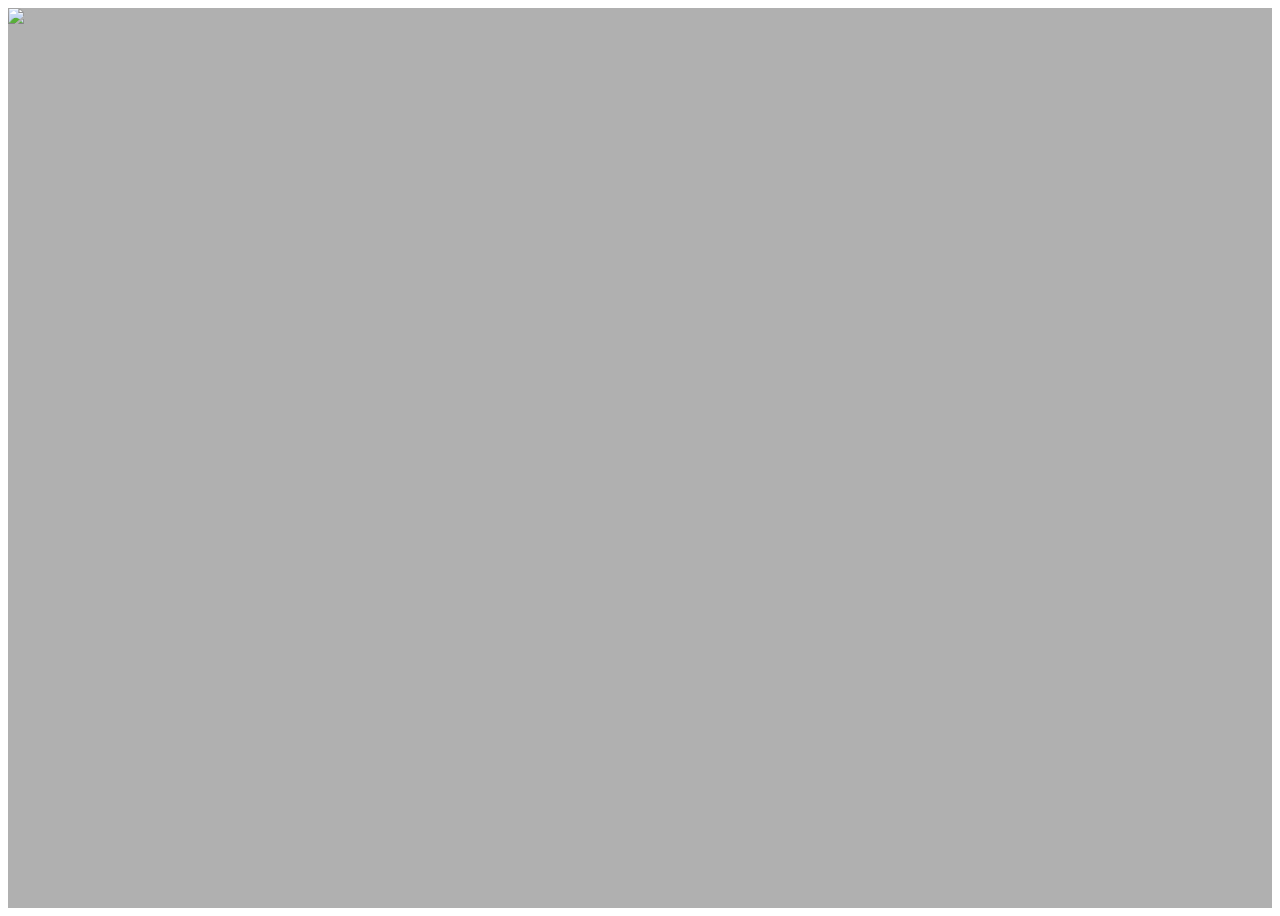
==== commit 738a1174: "Link Fixed" ====
--- a/index.html
+++ b/index.html
@@ -1,1801 +1,29 @@
 <!DOCTYPE html>
 <html>
+    <head>
+        <meta name="viewport" content="width=device-width, initial-scale=1">
+    </head>
+<style>
+div img {
+    /*width: 100vw;*/
+    height: 100vh;
+    display: block;
+    margin-left: auto;
+    margin-right: auto;
+}
 
-<head>
-    <script src="https://d3js.org/d3.v5.min.js"></script>
-    <!--<script src="lariots.js"></script>-->
-    <link rel="stylesheet" href="lariots.css">
-    <!--<script src="d3-tip.js"></script>-->
-    <script src="https://ajax.googleapis.com/ajax/libs/jquery/1.12.4/jquery.min.js"></script>
-	<script>
-		  (function(d) {
-    var config = {
-      kitId: 'fyi0asp',
-      scriptTimeout: 3000,
-      async: true
-    },
-    h=d.documentElement,t=setTimeout(function(){h.className=h.className.replace(/\bwf-loading\b/g,"")+" wf-inactive";},config.scriptTimeout),tk=d.createElement("script"),f=false,s=d.getElementsByTagName("script")[0],a;h.className+=" wf-loading";tk.src='https://use.typekit.net/'+config.kitId+'.js';tk.async=true;tk.onload=tk.onreadystatechange=function(){a=this.readyState;if(f||a&&a!="complete"&&a!="loaded")return;f=true;clearTimeout(t);try{Typekit.load(config)}catch(e){}};s.parentNode.insertBefore(tk,s)
-  })(document);
-	</script>
-</head>
+div {
+    background: rgb(176, 176, 176);
+}
 
+/*div {*/
+/*    height: 100vh;*/
+/*}*/
+</style>
 <body>
-<!--MAIN-->
-<div id='container' class="wrapper" style="top:0%;left:0%;">
-	<!-- Background -->
-	<div id="background" class="artboard" height='3456' width="3456" style="top:0%;left:0%;">
-		<img class="background" src="background.png"/>
-		<!--<img class="background" src="guidelines-01.png"/>-->
-		<div id="dayOneCircle" style="top: 1257px;left: 1257px;"></div>
-		<div id="dayTwoCircle" style="top: 983px;left: 983px;"></div>
-		<div id="dayThreeCircle" style="top: 685px;left: 685px;"></div>
-		<div id="dayFourCircle" style="top: 388px;left: 388px;"></div>
-		<div id="dayFiveCircle" style="top: 100px;left: 100px;"></div>
-		<div id="resetCircle" class='tooltipR' style="top: 1625px;left: 1625px;"><span class='tooltiptextR'>Click to Reset</span></div>
-		<div id="dayOneHover" style="top: 1269px;left: 1262px;"></div>
-		<div id="dayTwoHover" style="top: 991px;left: 991px;"></div>
-		<div id="dayThreeHover" style="top: 709px;left: 700px;"></div>
-		<div id="dayFourHover" style="top: 430px;left: 411px;"></div>
-		<div id="dayFiveHover" style="top: 135px;left: 135px;"></div>
-
-
-		<!--Title Section-->
-		<div class="absolute" style="top:1.3021%;left:40.0938%;">
-			<p class="title">The 1992 Los Angeles Riots</p>
-		</div>
-		<div class="absolute" style="top:75.9838%;left:3.2067%;width:7.9572%;">
-			<p class="title">Sa-i-Gu</p>
-		</div>
-		<div class="absolute" style="top:78.2118%;left:3.1925%;width:19.5313%;">
-			<div id='g-ai0-38' class="g-1 g-polygon-title" style="width: 105%; height: 686px;"></div>
-			<p class="summary">On April 29, 1992, the Los Angeles riots began with a gathering on Florence and Normandie where the police set a precedence that would recur throughout the coming days: they retreated. Sparked by the acquittal for the four officers involved in the Rodney King beating, and fueled by a growing distrust of the Korean-American community by the African-American community in Los Angeles after an incident a year prior when a Korean storeowner of Empire Liquor was essentially acquitted for the shooting and killing 15-year old Latisha Harlins, Los Angeles became a war zone with its targets set on Korean-American businesses. Over 2,000 of the 3,100 businesses looted or destroyed were owned by Korean-Americans. The police abandoned Angelenos to fend for themselves, which resulted in a surge of gun purchases by the Korean-American community to defend their businesses.</p>
-			<p>&nbsp;</p>
-			<p class="summary">This graphic takes a look at the hour-by-hour rundown of the chaos and action taken as detailed by the Los Angeles Times&rsquo; 2002 article titled &ldquo;Charting the Hours of Chaos.&rdquo; The events have been aligned to the hour of the day it took place, while the day of the event has been mapped starting from the inner circle moving outwards to show the progression of days. The red circle indicates violence occuring over 24 hours with 12 hours representing one full cycle. Darker red means two 12-hour cycles.</p>
-		</div>
-		
-<!--FLEXBOX DAYONE-->
-	<!--3PM d1-->
-<div class="flex-container images dayOneImages absolute" style="top:49.5%;left:63%;visibility: hidden">
-    <div class="flex-item">
-        <figure>
-            <img id="acquittal" src="./images/dayOne/acquittal.jpg" />
-            <figcaption id="acquittal" class="caption" style="display: none;">Members of the jury that found four Los Angeles police officers not guilty in the Rodney King assault case file aboard a Ventura County Sheriff's Department bus outside the Simi Valley courthouse.<br><i>KNBC-TV</i></figcaption>
-        </figure>
-    </div>
-    <div class="flex-item">
-        <figure>
-            <img id='acquittal_1' src="./images/dayOne/acquittal_1.jpg" />
-            <figcaption id="acquittal_1" class="caption" style="display: none;">Sgt. Stanley Koon, one of the four acquitted officers, leaves the Simi Valley courthouse immediately following the verdict.<br><i>KNBC-TV</i></figcaption>
-        </figure>
-    </div>
-    <div class="flex-item">
-        <figure>
-            <img id='simivalley_protest' src="./images/dayOne/simivalley_protest.jpg" />
-            <figcaption id="simivalley_protest" class="caption" style="display: none;">Protestors upset over the verdict in the Rodney King beating trial in Simi Valley, California, demonstrate outside of the Fraternal Order of Police headquarters in Washington D.C. 30 April 1992. The acquittal of four police officers in the beating of King led to widespread anger and rioting. <br><i>Paul J. Richards / PRI</i></figcaption>
-        </figure>
-    </div>
+<div>
+<a href="./index1.html">
+<img src="./zoomed.png">
+</a>
 </div>
-<div class="flex-container images dayOneImages absolute" style="top:49.5%;left:75%;visibility: hidden">
-    <div class="flex-item">
-        <figure>
-            <img id='acquittal_2' src="./images/dayOne/acquittal_2.jpg" />
-            <figcaption id="acquittal_2" class="caption" style="display: none">Laurence Powell, center, and Timothy Wind hug shortly after the verdicts were read in their assault trial. Stacy Koon, back right, looks on. Only one count in the trial did not end in acquittal. The jury could not agree on that count, against Koon. The acquittals come at 3:15 p.m. April 29.<br><i>Unknown Credit</i></figcaption>
-        </figure>
-    </div>
-    <div class="flex-item">
-        <figure>
-            <img id='acquittal_3' src="./images/dayOne/acquittal_3.jpg" />
-            <figcaption id="acquittal_3" class="caption" style="display: none">Sgt. Stacey C. Koon, Officer Theodore J. Briseno, Officer Timothy E. Wind and Officer Laurence Powell<br><i>AP Photo</i></figcaption>
-        </figure>
-    </div>
-</div>
-
-	<!--5PM d1-->
-<div class="flex-container images dayOneImages absolute" style="top:59.5%;left:49%;visibility: hidden">
-    <div class="flex-item">
-        <figure>
-            <a href="https://www.google.com/maps/@33.9745624,-118.3002684,3a,75y,326.87h,81.12t/data=!3m7!1e1!3m5!1s9Ac-tRDTEea0s-3PZHayhA!2e0!6s%2F%2Fgeo1.ggpht.com%2Fcbk%3Fpanoid%3D9Ac-tRDTEea0s-3PZHayhA%26output%3Dthumbnail%26cb_client%3Dmaps_sv.tactile.gps%26thumb%3D2%26w%3D203%26h%3D100%26yaw%3D121.035545%26pitch%3D0%26thumbfov%3D100!7i16384!8i8192" target="_blank"><img id='fn_4' src="./images/dayOne/fn_7.jpg" /></a>
-            <figcaption id="fn_4" class="caption" style="display: none">A rioter attacks a car on Florence and Normandie avenues.<br><i>Kirk McKoy / Los Angeles Times</i></figcaption>
-        </figure>
-    </div>
-    <div class="flex-item">
-        <figure>
-        	<a href="https://www.google.com/maps/@33.9745624,-118.3002684,3a,75y,101.95h,84.6t/data=!3m6!1e1!3m4!1s9Ac-tRDTEea0s-3PZHayhA!2e0!7i16384!8i8192" target="_blank">
-            <img id='fn_5' src="./images/dayOne/fn_5.jpg" /></a>
-            <figcaption id="fn_5" class="caption" style="display: none">Rioters at Florence and Normandie.<br><i>Kirk McKoy / Los Angeles Times</i></figcaption>
-        </figure>
-    </div>
-    <div class="flex-item">
-        <figure>
-            <img id='fn_2' src="./images/dayOne/fn_2.jpg" />
-            <figcaption id="fn_2" class="caption" style="display: none;">A female motorist stumbles as she gets out of her car, which was pelted with rocks at Florence and Normandie.<br><i>Kirk McKoy / Los Angeles Times</i>
-            <img id='fn_2' src="./images/dayOne/fn_3.jpg" style='width: 50%;' /></figcaption>
-        </figure>
-    </div>
-</div>
-
-<!--6PM d1-->
-<div class="flex-container images dayOneImages absolute" style="top:67%;left:36.6%;visibility: hidden">
-    <div class="flex-item">
-        <figure>
-            <a href="https://youtu.be/NM8Y6uPH-R4?t=40s" target="_blank"><img id='denny' src="./images/dayOne/denny_2.jpg" /></a>
-            <figcaption id="denny" class="caption" style="display: none">Reginald Denny is pulled from a truck and beaten as the LA riots begin at the intersection of Florence and Normandie.<br><i>KNBC-TV</i></figcaption>
-        </figure>
-    </div>
-    <div class="flex-item">
-        <figure>
-        	<a href="https://www.google.com/maps/@34.0524758,-118.2415686,3a,75y,127.53h,95.06t/data=!3m6!1e1!3m4!1s7-7qMIas_66w6ZG9TO_pxQ!2e0!7i13312!8i6656" target="_blank">
-            <img id='pc_4' src="./images/dayOne/pc_4.jpg" /></a>
-            <figcaption id="pc_4" class="caption" style="display: none">A demonstrator protesting the verdict in the trial of four Los Angeles police officers accused of beating motorist Rodney King holds a placard aloft before a line of police as protesters gathered at Parker Center, the former headquarters of the Los Angeles Police Department.<br><i>Mike Nelson / AFP / Getty Images</i></figcaption>
-        </figure>
-    </div>
-    <div class="flex-item">
-        <figure>
-        	<a href="https://www.google.com/maps/@34.0524758,-118.2415686,3a,75y,76.65h,96.08t/data=!3m6!1e1!3m4!1s7-7qMIas_66w6ZG9TO_pxQ!2e0!7i13312!8i6656" target="_blank">
-            <img id='pc_5' src="./images/dayOne/pc_5.jpg" /></a>
-            <figcaption id="pc_5" class="caption" style="display: none;">Demonstrators protest outside the LAPD headquarters at Parker Center in the wake of the verdict in the Rodney King case.<br><i>Bob Riha Jr / Getty Images</i></figcaption>
-        </figure>
-    </div>
-</div>
-
-<!--7PM d1-->
-<div class="flex-container images dayOneImages absolute" style="top:62%;right:67.6%;visibility: hidden">
-	<div class="flex-item">
-        <figure>
-            <img id='p_1' src="./images/dayOne/protest_1.jpg" />
-            <figcaption id="p_1" class="caption" style="display: none">Protestors on Crenshaw.<br><i>Kirk McKoy / Los Angeles Times</i></figcaption>
-        </figure>
-    </div>
-	<div class="flex-item">
-        <figure>
-            <img id='p_2' src="./images/dayOne/protest_2.jpg" />
-            <figcaption id="p_2" class="caption" style="display: none;">A police officer uses his baton on a protester at the corner of First St. and Broadway.<br><i>Kirk McKoy/Los Angeles Times via Getty Images</i></figcaption>
-        </figure>
-    </div>
-</div>
-
-<!--9PM-->
-<div class="flex-container images dayOneImages absolute" style="top:42.4%;right:72.6%;visibility: hidden">
-	<div class="flex-item">
-        <figure>
-            <img id='pc_6' src="./images/dayOne/pc_6.jpg" />
-            <figcaption id="pc_6" class="caption" style="display: none">Police officers form a line as demonstrators make their point about the verdicts in the Rodney King beating trial. The all-white jury's decision to acquit four Los Angeles police officers sparked days of violent<br><i>OC Register</i></figcaption>
-        </figure>
-    </div>
-	<div class="flex-item">
-        <figure>
-            <img id='pc_3' src="./images/dayOne/pc_3.jpg" />
-            <figcaption id="pc_3" class="caption" style="display: none;">Violent demonstrators overturn and set fire to police car at the Parker Center.<br><i>Unknown Credits</i></figcaption>
-        </figure>
-    </div>
-</div>
-<div class="flex-container images dayOneImages absolute" style="top:42.4%;right:84.6%;visibility: hidden">
-    <div class="flex-item">
-        <figure>
-            <img id='pc_2' src="./images/dayOne/pc_2.jpg" />
-            <figcaption id="pc_2" class="caption" style="display: none">The early demonstrations in front of Parker Center were relatively peaceful as police faced off against the growing crowd. Once night fell, the group grew more violent.<br><i>Rosemary Kaul / Los Angeles Times</i></figcaption>
-        </figure>
-    </div>
-        <div class="flex-item">
-        <figure>
-        	<a href="https://www.google.com/maps/@34.0524758,-118.2415686,3a,75y,76.65h,96.08t/data=!3m6!1e1!3m4!1s7-7qMIas_66w6ZG9TO_pxQ!2e0!7i13312!8i6656" target="_blank">
-            <img id='pc_1' src="./images/dayOne/pc_1.jpg" /></a>
-            <figcaption id="pc_1" class="caption" style="display: none;">Violent demonstrators overturn and set fire to a kiosk at the Parker Center.<br><i>Los Angeles Daily News file photo/SCNG)</i></figcaption>
-        </figure>
-    </div>
-</div>
-
-<!--INTO THE NIGHT d1-->
-<div class="flex-container images dayOneImages absolute" style="top:20%;left:36.6%;visibility: hidden">
-	<div class="flex-item">
-        <figure>
-        	<a href="https://www.google.com/maps/@34.0480135,-118.3440028,3a,75y,205.85h,91.83t/data=!3m6!1e1!3m4!1sW38F_kyIyyuffD7Al6xJow!2e0!7i16384!8i8192 " target="_blank">
-            <img id='r_1' src="./images/dayOne/riots_7.jpg" /></a>
-            <figcaption id="r_1" class="caption" style="display: none">A shopping mall goes up in flames at La Brea Avenue and Pico Boulevard, where someone spray-painted a statement about violence.<br><i>Kirk McKoy / Los Angeles Times</i></figcaption>
-        </figure>
-    </div>
-	<div class="flex-item">
-        <figure>
-        	<a href="https://www.google.com/maps/@34.0552315,-118.2430586,3a,53.7y,217.72h,87.05t/data=!3m6!1e1!3m4!1sP43B7T6Wdd8gRdxcghnD3A!2e0!7i13312!8i6656" target="_blank">
-            <img id='r_2' src="./images/dayOne/riots_8.jpg" /></a>
-            <figcaption id="r_2" class="caption" style="display: none;">A rioter breaks a glass door of the Criminal Courts building in downtown Los Angeles.<br><i>Hal Garb/AFP/Getty Images</i></figcaption>
-        </figure>
-    </div>
-</div>
-<div class="flex-container images dayOneImages absolute" style="top:20%;left:49%;visibility: hidden">
-	<div class="flex-item">
-        <figure>
-        	<a href="https://www.google.com/maps/@33.9746723,-118.3000715,3a,75y,18.58h,84.54t/data=!3m6!1e1!3m4!1sCfr69oppadBkEGoZi3N1ng!2e0!7i16384!8i8192" target="_blank">
-            <img id='r_3' src="./images/dayOne/riots_9.jpg" /></a>
-            <figcaption id="r_3" class="caption" style="display: none">The first of many businesses (and Korean-American-owned) looted and burned is Tom's Liquor.<br><i>Kirk McKoy / Los Angeles Times</i></figcaption>
-        </figure>
-    </div>
-    <div class="flex-item">
-        <figure>
-        	<a href="https://www.google.com/maps/place/S+Vermont+Ave+%26+W+Vernon+Ave,+Los+Angeles,+CA+90037/@34.0036652,-118.2896601,161a,35y,270h,39.49t/data=!3m1!1e3!4m5!3m4!1s0x80c2c81b3ce2c7fb:0x2b4e4e51242781b6!8m2!3d34.0036791!4d-118.2915549" target="_blank">
-            <img id='r_4' src="./images/dayOne/riots_6.jpg" /></a>
-            <figcaption id="r_4" class="caption" style="display: none">Air view of fires burning out of control in the vicinity of Vermont and Vernon avenues southwest of the L.A. Memorial Coliseum.<br><i>Randy Leffingwell / Los Angeles Times</i></figcaption>
-        </figure>
-    </div>
-</div>
-
-
-<!--dayTwo Images-->
-<!--1AM d2-->
-<div class="flex-container images dayTwoImages absolute" style="top:12.4%;right:24.6%;visibility: hidden">
-	<div class="flex-item">
-        <figure>
-            <img id='fire_1' src="./images/dayTwo/fire_1.jpg" />
-            <figcaption id="fire_1" class="caption" style="display: none">Fire fighters put out a fire started overnight<br><i>ABC News</i></figcaption>
-        </figure>
-    </div>
-	<div class="flex-item">
-        <figure>
-            <img id='fire_2' src="./images/dayTwo/fire_2.jpg" />
-            <figcaption id="fire_2" class="caption" style="display: none;">Cornelius Pettus, owner of Payless market, throws a bucket of water on the flames at neighboring business Ace Glass during the first night of the Los Angeles Riots in Los Angeles.<br><i>Hyungwon Kang/Los Angeles Times/Files/Reuters</i></figcaption>
-        </figure>
-    </div>
-</div>
-<div class="flex-container images dayTwoImages absolute" style="top:12.4%;right:36.6%;visibility: hidden">
-    <div class="flex-item">
-        <figure>
-            <img id='aerial_fire_1' src="./images/dayTwo/aerial_fire_1.jpg" />
-            <figcaption id="aerial_fire_1" class="caption" style="display: none">An aerial view of Los Angeles in the early morning after the first day of rioting.<br><i>Credit goes here.</i></figcaption>
-        </figure>
-    </div>
-        <div class="flex-item">
-        <figure>
-        	<a href="https://www.google.com/maps/@34.0524758,-118.2415686,3a,75y,76.65h,96.08t/data=!3m6!1e1!3m4!1s7-7qMIas_66w6ZG9TO_pxQ!2e0!7i13312!8i6656" target="_blank">
-            <img id='aerial_fire_2' src="./images/dayTwo/aerial_fire_2.jpg" /></a>
-            <figcaption id="aerial_fire_2" class="caption" style="display: none;">An aerial view of Los Angeles in the early morning after the first day of rioting.<br><i>Ken Lubas / Los Angeles Times</i></figcaption>
-        </figure>
-    </div>
-</div>
-
-<!--3PM d2-->
-<div class="flex-container images dayTwoImages absolute" style="top:34.5%;left:69%;visibility: hidden">
-    <div class="flex-item">
-        <figure>
-            <img id="l_10" src="./images/dayTwo/looter_10.jpg" />
-            <figcaption id="l_10" class="caption" style="display: none;">"The second day of the riots on 3rd street, I photographed this guy running past a burning Jon's market with a shopping cart full of diapers. I affectionately call this image 'A Huggies Run,'" says Kirk McKoy, who took this photo on April 30, 1992.<br><i>Kirk McKoy / Los Angeles Times</i></figcaption>
-        </figure>
-    </div>
-    <div class="flex-item">
-        <figure>
-            <img id='l_0' src="./images/dayTwo/looter_0.jpg" />
-            <figcaption id="l_0" class="caption" style="display: none;">An LAPD officer falls while chasing a suspected looter on Vermont near Martin Luther King Boulevard on April 30, 1992. The man was caught and subdued soon after.<br><i>Steve Dykes / Los Angeles Times</i></figcaption>
-        </figure>
-    </div>
-    <div class="flex-item">
-        <figure>
-            <img id='l_2' src="./images/dayTwo/looter_2.jpg" />
-            <figcaption id="l_2" class="caption" style="display: none;">A man removes a couch from a store in South Central Los Angeles.<br><i>Nick Ut / AP Photo</i></figcaption>
-        </figure>
-    </div>
-    <div class="flex-item">
-        <figure>
-            <img id='l_1' src="./images/dayTwo/looter_1.jpg" />
-            <figcaption id="l_1" class="caption" style="display: none;">Western Beauty Supply was just one of many businesses looted in the area of Venice Boulevard and Western Avenue.<br><i>Lacy Atkins / Los Angeles Times</i></figcaption>
-        </figure>
-    </div>
-</div>
-<div class="flex-container images dayTwoImages absolute" style="top:34.5%;left:81%;visibility: hidden">
-    <div class="flex-item">
-        <figure>
-            <img id='l_7' src="./images/dayTwo/looter_7.jpg" />
-            <figcaption id="l_7" class="caption" style="display: none">A young boy helps his father loot the Big 5 Sporting Goods store at Western Avenue and Wilshire Boulevard.<br><i>J. Albert Diaz / Los Angeles Times</i></figcaption>
-        </figure>
-    </div>
-    <div class="flex-item">
-        <figure>
-            <img id='l_6' src="./images/dayTwo/looter_6.jpg" />
-            <figcaption id="l_6" class="caption" style="display: none">People drag goods across Vermont Avenue at 2nd Street in Koreatown while a newly ignited strip mall burns behind them<br><i>Jim Mendenhall / Los Angeles Times</i></figcaption>
-        </figure>
-    </div>
-</div>
-
-<!--5PM d2-->
-<div class="flex-container images dayTwoImages absolute" style="top:59.5%;left:49%;visibility: hidden">
-    <div class="flex-item">
-        <figure>
-            <img id='police_3' src="./images/dayTwo/police_3.jpg" />
-            <figcaption id="police_3" class="caption" style="display: none">Los Angeles police form a line to keep a crowd from entering a building on April 30, 1992. <br><i>Nick Ut / AP Photo</i></figcaption>
-        </figure>
-    </div>
-    <div class="flex-item">
-        <figure>
-        	<img id='police_1' src="./images/dayTwo/police_1.jpg" />
-            <figcaption id="police_1" class="caption" style="display: none">APD officers stand guard as fire units battle a blaze near 19th Street and Adams Boulevard on April 30.<br><i>Patrick Downs / Los Angeles Times</i></figcaption>
-        </figure>
-    </div>
-    <div class="flex-item">
-        <figure>
-        	<img id='police_7' src="./images/dayTwo/police_7.jpg" />
-            <figcaption id="police_7" class="caption" style="display: none">Los Angeles County sheriffs deputies keep watch on a group of people arrested after a store on Martin Luther King Boulevard was looted on April 30, 1992.<br><i>Steve Dykes / Los Angeles Times</i></figcaption>
-        </figure>
-    </div>
-</div>
-
-<!--6PM d2-->
-<div class="flex-container images dayTwoImages absolute" style="top:72%;left:36.6%;visibility: hidden">
-    <div class="flex-item">
-        <figure>
-            <img id='police_5' src="./images/dayTwo/police_5.jpg" />
-            <figcaption id="police_5" class="caption" style="display: none">A Los Angeles police officer takes aim at a looter in a market at Alvarado and Beverly Boulevard in Los Angeles, April 30, 1992, during the second night of rioting in the city. <br><i>John Gaps III / AP Photo</i></figcaption>
-        </figure>
-    </div>
-    <div class="flex-item">
-        <figure>
-        	<a href="https://www.google.com/maps/@34.0524758,-118.2415686,3a,75y,127.53h,95.06t/data=!3m6!1e1!3m4!1s7-7qMIas_66w6ZG9TO_pxQ!2e0!7i13312!8i6656" target="_blank">
-            <img id='police_6' src="./images/dayTwo/police_6.jpg" /></a>
-            <figcaption id="police_6" class="caption" style="display: none">A California Highway Patrol officer checks for looters in a Chief Auto Parts store at Washington Boulevard and Western Avenue during the L.A. riots May 1, 1992 in Los Angeles, California.<br><i>Rick Meyer/Los Angeles Times via Getty Images</i></figcaption>
-        </figure>
-    </div>
-</div>
-
-<!--9PM d2-->
-<div class="flex-container images dayTwoImages absolute" style="top:42.4%;right:72.6%;visibility: hidden">
-	<div class="flex-item">
-        <figure>
-        	<a href="https://www.google.com/maps/@34.0652616,-118.3090833,3a,75y,50.86h,91.63t/data=!3m6!1e1!3m4!1sdONGuuzwr94c0qaqCMnxZA!2e0!7i16384!8i8192" target="_blank">
-            <img id='korean_7' src="./images/dayTwo/korean_7.jpg" /></a>
-            <figcaption id="korean_7" class="caption" style="display: none">Armed volunteers take position behind cabbage boxes as they guard a California market from approaching looters during the second day of the Los Angeles Riots in Koreatown.<br><i>Hyungwon Kang/Los Angeles Times/Reuters</i></figcaption>
-        </figure>
-    </div>
-	<div class="flex-item">
-        <figure>
-        	<a href="https://www.google.com/maps/@34.0652616,-118.3090833,3a,75y,50.86h,91.63t/data=!3m6!1e1!3m4!1sdONGuuzwr94c0qaqCMnxZA!2e0!7i16384!8i8192" target="_blank">
-            <img id='korean_5' src="./images/dayTwo/korean_5.jpg" /></a>
-            <figcaption id="korean_5" class="caption" style="display: none;">Two Korean men stand on the roof of a grocery store with rifles to prevent looters from entering the store <br><i>John Gaps III / AP Photo</i></figcaption>
-        </figure>
-    </div>
-    <div class="flex-item">
-        <figure>
-        	<a href="https://www.google.com/maps/@34.0652616,-118.3090833,3a,75y,50.86h,91.63t/data=!3m6!1e1!3m4!1sdONGuuzwr94c0qaqCMnxZA!2e0!7i16384!8i8192" target="_blank">
-            <img id='korean_2' src="./images/dayTwo/korean_2.jpg" /></a>
-            <figcaption id="korean_2" class="caption" style="display: none;">Armed Korean-Americans take cover behind a forklift as they defend the California Market in Koreatown on Western Ave. and Fifth.<br><i>Hyungwon Kang / Los Angeles Times</i></figcaption>
-        </figure>
-    </div>
-    <div class="flex-item">
-        <figure>
-        	<a href="https://www.google.com/maps/@34.1221117,-118.1846142,3a,75y,33.68h,83.68t/data=!3m6!1e1!3m4!1spsH6m5gnZc1gZx8Ck_KElQ!2e0!7i13312!8i6656" target="_blank">
-            <img id='guard_2' src="./images/dayTwo/guard_2.jpg" /></a>
-            <figcaption id="guard_2" class="caption" style="display: none;">A store employee stands guard at a Calimex Market in Los Angeles following two days of wide spread rioting in Los Angeles.<br><i>David Longstreath / AP Photo</i></figcaption>
-        </figure>
-    </div>
-</div>
-<div class="flex-container images dayTwoImages absolute" style="top:42.4%;right:84.6%;visibility: hidden">
-    <div class="flex-item">
-        <figure>
-            <img id='korean_4' src="./images/dayTwo/korean_4.jpg" />
-            <figcaption id="korean_4" class="caption" style="display: none">An unidentified owner of a clothing store reacts to seeing her burning business in Los Angeles, Thursday, April 30, 1992.<br><i>Nick Ut / AP Photo</i></figcaption>
-        </figure>
-    </div>
-        <div class="flex-item">
-        <figure>
-            <img id='korean_3' src="./images/dayTwo/korean_3.jpg" />
-            <figcaption id="korean_3" class="caption" style="display: none;">A woman enters a Popeye's restaurant spared by the looters because of the sign saying "This is a Black-owned Business! Not Korean!" posted in the window.<br><i>Kevork Djansezian / AP Photo</i></figcaption>
-        </figure>
-    </div>
-    <div class="flex-item">
-        <figure>
-        	<a href="https://www.google.com/maps/@34.0698017,-118.2916148,3a,75y,246.12h,91.88t/data=!3m6!1e1!3m4!1sjhnSilzEzpevGICUVmL4cA!2e0!7i16384!8i8192" target="_blank">
-            <img id='korean_8' src="./images/dayTwo/korean_8.jpg" /></a>
-            <figcaption id="korean_8" class="caption" style="display: none;">A Korean shopping mall burns near Third Street and Vermont Avenue in Los Angeles Thursday, April 30, 1992, on the second day of rioting in the city.<br><i>Nick Ut / AP Photo</i></figcaption>
-        </figure>
-    </div>
-</div>
-<div class="flex-container images dayTwoImages absolute" style="top:42.4%;right:60.6%;visibility: hidden">
-    <div class="flex-item">
-        <figure>
-        	<a href="https://www.google.com/maps/@34.0652616,-118.3090833,3a,75y,50.86h,91.63t/data=!3m6!1e1!3m4!1sdONGuuzwr94c0qaqCMnxZA!2e0!7i16384!8i8192" target="_blank">
-            <img id='korean_9' src="./images/dayTwo/korean_9.jpg" /></a>
-            <figcaption id="korean_9" class="caption" style="display: none">An employee of a Korean supermarket returns fire from drive-by shooters at the corner of Western Avenue and 5th Street while attempting to protect the market from looters.<br><i>Hyungwon Kang/Los Angeles Times</i></figcaption>
-        </figure>
-    </div>
-        <div class="flex-item">
-        <figure>
-        	<a href="https://www.google.com/maps/@34.0652616,-118.3090833,3a,75y,50.86h,91.63t/data=!3m6!1e1!3m4!1sdONGuuzwr94c0qaqCMnxZA!2e0!7i16384!8i8192" target="_blank">
-            <img id='korean_10' src="./images/dayTwo/korean_10.jpg" /></a>
-            <figcaption id="korean_10" class="caption" style="display: none;">A security guard takes cover and waits for trouble at the California Market in a mini-mall at 5th Street and Western Avenue in Koreatown.<br><i>Hyungwon Kang / Los Angeles Times</i></figcaption>
-        </figure>
-    </div>
-    <div class="flex-item">
-        <figure>
-        	<a href="https://www.google.com/maps/@33.9596499,-118.2915051,3a,75y,139.72h,80.86t/data=!3m6!1e1!3m4!1sboHJBAAYp0xY-SB3Ka-gWw!2e0!7i16384!8i8192" target="_blank">
-            <img id='guard_1' src="./images/dayTwo/guard_1.jpg" /></a>
-            <figcaption id="guard_1" class="caption" style="display: none;">Tony Meeks, left, loads a pistol to help Norman Simples protect his store at Vermont and Manchester avenues while they wait for help from the National Guard.<br><i> Lacy Atkins / Los Angeles Times</i></figcaption>
-        </figure>
-    </div>
-</div>
-<!--INTO THE NIGHT d2-->
-<div class="flex-container images dayTwoImages absolute" style="top:15%;left:18.6%;visibility: hidden">
-	<div class="flex-item">
-        <figure>
-            <img id='m_1' src="./images/dayTwo/military_1.jpg" />
-            <figcaption id="m_1" class="caption" style="display: none">LAPD officer Delwin Fields guards the intersection at Central Avenue and 46th Street on April 30.<br><i>Gary Friedman / Los Angeles Times</i></figcaption>
-        </figure>
-    </div>
-	<div class="flex-item">
-        <figure>
-            <img id='m_2' src="./images/dayTwo/military_2.jpg" />
-            <figcaption id="m_2" class="caption" style="display: none;">A National Guardsman stands at alert near graffiti that spells out support for Rodney King.<br><i>Randy Leffingwell / Los Angeles Times</i></figcaption>
-        </figure>
-    </div>
-    <div class="flex-item">
-        <figure>
-            <img id='m_4' src="./images/dayTwo/military_4.jpg" />
-            <figcaption id="m_4" class="caption" style="display: none">National Guardsmen watch a business go up in flames in South Los Angeles.<br><i>Hal Garb/AFP/Getty Images</i></figcaption>
-        </figure>
-    </div>
-</div>
-<div class="flex-container images dayTwoImages absolute" style="top:15%;left:31%;visibility: hidden">
-	<div class="flex-item">
-        <figure>
-            <img id='m_3' src="./images/dayTwo/military_3.jpg" />
-            <figcaption id="m_3" class="caption" style="display: none">A National Guardsman stands guard in a burned out business area at Vermont Avenue and Wilshire Boulevard in Los Angeles, April 30, 1992 during the second day of rioting in the city.<br><i>David Longstreath / AP Photo</i></figcaption>
-        </figure>
-    </div>
-</div>
-
-<!--PERSON IMAGES-->
-	<!--EDWARD SONG LEE-->
-	<div class='edwardimg absolute' style="top:33%;right:61%;">
-		<img src="./images/dayTwo/edward-death.jpg" />
-		<div class='edcaption'>Edward Song Lee, 18, foreground, was shot to death and three other Koreans were injured in an exchange of gunfire with looters at 3rd Street and Hobart Boulevard in Koreatown on April 30, 1992. Police questioned the survivors of the attack who were shot while trying to protect a Korean-owned pizza parlor.<br><i>(Hyungwon Kang / Los Angeles Times)</i></div>
-	</div>
-	
-	<div class='edwardimg absolute' style="top:23%; right: 61%;">
-		<img src='./images/dayTwo/koreanmarch.jpg' />
-		<div class='edcaption'>A young man carries a framed photo of Eddie Song Lee, the lone Korean American casualty of the riots.<br><i>(Pacific Ties/Kore file)</i></div>
-	</div>
-	
-	<div class='edwardimg absolute' style="top:43.5%; right: 44.5%;">
-		<a href="https://www.google.com/maps/@34.0689839,-118.3054392,3a,37.8y,214.47h,90.37t/data=!3m6!1e1!3m4!1sXFVRKnGt5KQueDiLbqoYpA!2e0!7i16384!8i8192" target="_blank">
-		<img src='./images/people_loc/pizzashop_esl.jpg' /></a>
-		<div class='edcaption'>Location of the pizza shop in Koreatown where Eddie Song Lee was killed.<br><i>Google Maps</i></div>
-	</div>
-	
-	<!--DWIGHT TAYLOR-->
-	<div class='dtaylorimg absolute' style="top:43.5%; right: 43.5%;">
-		<a href="https://www.google.com/maps/@34.004552,-118.2916108,3a,75y,286.79h,86.88t/data=!3m6!1e1!3m4!1srAmLlSuqVab7-NHFsRdFPQ!2e0!7i16384!8i8192" target="_blank">
-		<img class='dtaylor' src='./images/people_loc/swapmeet_dt.jpg' /></a>
-		<div class='dtaylorcaption'>Location of the swap meet where Dwight Taylor was killed.<br><i>Google Maps</i></div>
-	</div>
-	
-	<!--JAMES TAYLOR-->
-	<div class='jtaylorimg absolute' style="top:43.5%; right: 44%;">
-		<a href="https://www.google.com/maps/@34.0981826,-118.3037441,3a,60y,63.54h,69.34t/data=!3m6!1e1!3m4!1sAU5SKI2qcUh28nFC6SEgJg!2e0!7i16384!8i8192" target="_blank">
-		<img class='jtaylor' src='./images/people_loc/sunset_jt.jpg' /></a>
-		<div class='jtaylorcaption'>Location where James Taylor was killed.<br><i>Google Maps</i></div>
-	</div>
-		<div class='jtaylorimg absolute' style="top:32%; right: 30.5%;">
-		<a href="https://www.google.com/maps/@34.0981826,-118.3037441,3a,60y,63.54h,69.34t/data=!3m6!1e1!3m4!1sAU5SKI2qcUh28nFC6SEgJg!2e0!7i16384!8i8192" target="_blank">
-		<img class='jtaylor' src='./images/dayTwo/james_taylor.jpg' /></a>
-		<div class='jtaylorcaption'>A paramedic and a Los Angeles police officer stand over the body of a man killed during the rioting on Sunset Boulevard in Los Angeles.<br><i>David Longstreath / AP Photo</i></div>
-	</div>
-	
-		<!--Time-->
-		
-		<!--12 o clock-->
-		<div id="event" class="g-hours absolute dayTwo" style="top:31.8766%;margin-top:-9.7px;left:50.0393%;width:133px;">
-			<p class="thursday-time">Just before midnight</p>
-		</div>
-		<div id="event" class="g-12 absolute dayTwo" style="top:29.7164%;left:50.0249%;width:8.044%;">
-			<p class="thursday">Bradley and Wilson announce they have requested more National Guard troops to bring the Los Angeles County total to 6,000. They also ask the U.S. military to be placed "on alert."</p>
-		</div>
-		<div id="event" class="g-hours absolute dayTwo" style="top:33.9599%;margin-top:-9.7px;left:50.0393%;width:102px;">
-			<p class="thursday-time">12 to 2:30 p.m.</p>
-		</div>
-		<div id="event" class="g-12 absolute dayTwo" style="top:32.2917%;left:50.0249%;width:6.9734%;">
-			<p class="thursday">The National Guard is officially deployed. By late afternoon, hundreds of troops take up positions in hot spots around the city.</p>
-		</div>
-		<div id="event" class="g-hours absolute dayTwo" style="top:36.0722%;margin-top:-9.7px;left:50.0393%;width:84px;">
-			<p class="thursday-time">12 to 3 p.m.</p>
-		</div>
-		<div id="event" class="g-12 absolute dayTwo" style="top:34.375%;left:50.0249%;width:5.1505%;">
-			<p class="thursday">The Rapid Transit District announces that all bus service will be suspended as of 6 p.m.</p>
-		</div>
-				
-		
-		<!--1 o clock-->
-		<div id="event" class="g-1 absolute dayThree" style="top:26.6204%;left:62.4662%;width:7.6389%;">
-			<div id='g-ai0-38' class="g-1 g-polygon-ne" style="width: 24%; height: 107px;"></div>
-			<p class='friday edward'>More than 1,000 Korean Americans and others gather at a peace rally at Western Avenue and Wilshire Boulevard.</p>
-		</div>
-		<div id="event" class="g-hours absolute " style="top:28.3754%;margin-top:-9.7px;left:62.5291%;width:89px;">
-			<p class="friday-time">About 1 p.m.</p>
-		</div>
-		<div id="event" class="g-1 absolute dayThree" style="top:28.9931%;left:60.7832%;width:6.9734%;">
-			<div id='g-ai0-38' class="g-1 g-polygon-ne" style="width: 35%; height: 150px;"></div>
-			<p class='friday'>Gov. Wilson and Mayor Bradley talk with President George H.W. Bush and other officials in Washington about deployment of federal troops.</p>
-		</div>
-		<div id="event" class="g-hours absolute " style="top:31.24%;margin-top:-9.7px;left:60.9375%;width:110px;">
-			<p class="friday-time">1:15 to 5:30 a.m.</p>
-		</div>
-		<div id="event" class="g-1 absolute dayTwo" style="top:34.9248%;left:57.0602%;width:8%;">
-			<div id='g-ai0-38' class="g-1 g-polygon-ne" style="width: 39%; height: 187px;"></div>
-			<p class="thursday">Smoke along Washington Boulevard becomes so thick that it impairs visibility of Blue Line train operators. Passengers are taken off the train and shuttled by bus from the 7th and Figueroa station to the station at Washington and Long Beach Avenue.</p>
-		</div>
-		<div id="event" class="g-hours absolute dayTwo" style="top:38.3118%;margin-top:-18.1px;left:56.9734%;width:77px;">
-			<p class="thursday-time">1 to 6 p.m.</p>
-		</div>
-		<div id="event" class="g-1 absolute dayFive" style="top:12.3843%;left:71.1325%;width:4.1088%;">
-			<div id='g-ai0-38' class="g-1 g-polygon-ne" style="width: 24%; height: 54px;"></div>
-			<p class="thursday">Harbor Freeway (110) off-ramps are reopened.</p>
-		</div>
-		<div id="event" class="g-hours absolute " style="top:13.6474%;margin-top:-9.7px;left:71.0693%;width:54px;">
-			<p class="sunday-time">1 p.m.</p>
-		</div>
-		
-		<!--2 o clock-->
-		<div id="event" class="g-2 absolute dayThree" style="top:38.6285%;left:67.8941%;width:7.61%;">
-			<div id='g-ai0-38' class="g-1 g-polygon-ne" style="width: 43%; height: 60px;"></div>
-			<p class="g-pstyle10">Pomona declares a state of emergency and imposes a dusk-to-dawn curfew.</p>
-		</div>
-		<div id="event" class="g-hours absolute" style="top:34.1046%;margin-top:-9.7px;left:77.7502%;width:108px;">
-			<p class="friday-time">About 2:45 p.m.</p>
-		</div>
-		<div id="event" class="g-hours absolute " style="top:36.4889%;margin-top:-18.1px;left:74.0259%;width:108px;">
-			<p class="friday-time">About 2:30 p.m.</p>
-		</div>
-		<div id="event" class="g-2 absolute dayThree" style="top:36.4873%;left:70.9227%;width:14.0914%;">
-			<div id='g-ai0-38' class="g-1 g-polygon-ne" style="width: 33.25%; height: 92px;"></div>
-			<p class="g-pstyle10">Officials in Washington and Los Angeles announce that a federal grand jury has been convened and indicate that the Justice Department is likely to seek criminal indictments of the four officers involved in the King beating.</p>
-		</div>
-		<div id="event" class="g-hours absolute " style="top:38.659%;margin-top:-18.1px;left:70.3281%;width:91px;">
-			<p class="friday-time">About 2 p.m.</p>
-		</div>
-		<div id="event" class="g-2 absolute dayThree" style="top:34.375%;left:74.2514%;width:15.3519%;">
-			<div id='g-ai0-38' class="g-1 g-polygon-ne" style="width: 34%; height: 98px;"></div>
-			<p class="g-pstyle10">Rodney G. King, the man whose videotaped beating created a national furor over police brutality, breaks his long silence to speak out about the violence inflicted in his name. In a brief emotional statement he asks: "People ... can we all get along?"</p>
-		</div>
-		
-		<!--3 o clock-->
-		<div id="event" class="g-3 absolute dayOne" style="top:50%;left:53.6169%;width:8.3333%;">
-			<p>Three LAPD officers are acquitted and one is partially acquitted in the videotaped beating of motorist Rodney G. King, setting off a powerful chain reaction.</p>
-		</div>
-		<div id="event" class="g-hours absolute dayTwo" style="top:50.1926%;margin-top:-9.7px;right:33.7%;width:73px;">
-			<p class="thursday-time">3:30 p.m.</p>
-		</div>
-		<div id="event" class="g-hours absolute " style="top:50.1906%;margin-top:-9.6px;right:46.4494%;width:73px;">
-			<p class="g-pstyle15">3:15 p.m. </p>
-		</div>
-		<div id="event" class="g-hours absolute " style="top:50.4356%;margin-top:-18.1px;left:72.6296%;width:79px;">
-			<p class="friday-time">3 to 5 p.m.</p>
-		</div>
-		<div id="event" class="g-3 absolute dayTwo" style="top:50.4919%;left:64.1567%;width:6.2789%;">
-			<p class="thursday">U.S. Atty. Gen. William P. Barr announces that the Justice Department will resume its investigation into possible civil rights violations in the King beating.</p>
-		</div>
-		<div id="event" class="g-hours absolute " style="top:51.8109%;margin-top:-9.6px;right:43.4366%;width:116px;">
-			<p class="g-pstyle15">3:30 to 3:45 p.m. </p>
-		</div>
-		<div id="event" class="g-3 absolute dayOne" style="top:51.6204%;left:56.6117%;width:5.353%;">
-			<p>The crowd outside the Simi Valley courthouse in Ventura County swells to more than 300, most of them protesting the verdicts.</p>
-		</div>
-		<div id="event" class="g-3 absolute dayOne" style="top:53.7037%;left:59.8338%;width:4.1377%;">
-			<p>Community activists and leaders meet to urge calm.</p>
-		</div>
-		<div id="event" class="g-hours absolute " style="top:53.8943%;margin-top:-9.6px;right:40.2465%;width:99px;">
-			<p class="g-pstyle15">3:30 to 5 p.m. </p>
-		</div>
-		<div id="event" class="g-3 absolute dayThree" style="top:50.4919%;left:72.6296%;width:6.5972%;">
-			<p>About 4,000 federal troops, Marines and soldiers begin arriving at Marine Corps Air Stations in Tustin and El Toro.</p>
-		</div>
-		
-		<!--4 o clock-->
-		<div id="event" class="g-hours absolute " style="top:66.946%;margin-top:-9.7px;left:78.2721%;width:56px;">
-			<p class="saturday-time">4 p.m.</p>
-		</div>
-		<div id="event" class="g-4 absolute dayFour" style="top:67.2454%;right:18.3569%;width:5.0347%;">
-			<div id='g-ai0-38' class="g-1 g-polygon-se" style="width: 62%; height: 57px;"></div>
-			<p class="right-align">The first Marine Corps units arrive in Compton.</p>
-		</div>
-		<div id="event" class="g-hours absolute " style="top:71.2284%;margin-top:-9.7px;left:85.6623%;width:56px;">
-			<p class="sunday-time">4 p.m.</p>
-		</div>
-		<div id="event" class="g-4 absolute dayFive" style="top:71.4988%;right:9.809%;width:7.3206%;">
-			<div id='g-ai0-38' class="g-1 g-polygon-se" style="width: 74%; height: 115px;"></div>
-			<p class="right-align">The number of inmates at the County Jail tops a record 25,000.</p>
-		</div>
-		
-		<!--5 o clock-->
-		<div id="event" class="g-hours absolute " style="top:54.1836%;margin-top:-9.6px;right:47.6154%;width:79px;">
-			<p class="g-pstyle15">5 to 6 p.m.</p>
-		</div>
-		<div id="event" class="g-5 absolute dayOne" style="top:54.456%;left:50.1674%;width:6.5373%;">
-			<div id='g-ai0-38' class="g-1 g-polygon-se" style="width: 124%; height: 485px;"></div>
-			<p class="right-align">More than two dozen officers confront a growing crowd near Florence and Normandie avenues in <span class="g-cstyle1">South Central Los Angeles</span>. Outnumbered, police back off and do not return. The crowd vents its anger on passing motorists.</p>
-		</div>
-		<div id="event" class="g-hours absolute " style="top:64.2666%;margin-top:-18.1px;right:41.2%;width:72px;">
-			<p class="thursday-time">5:10 p.m.</p>
-		</div>
-		<div id="event" class="g-5 absolute dayTwo" style="top:64.294%;right:40.3991%;width:7.4%;">
-			<div id='g-ai0-38' class="g-1 g-polygon-se" style="width: 35%; height: 158px;"></div>
-			<p class="right-align thursday">Wilson holds a news conference, carried live statewide, urging an end to violence and promising enough law enforcement to bring the trouble under control.</p>
-		</div>
-		<div id="event" class="g-hours absolute " style="top:78.9541%;margin-top:-9.7px;left:65.3271%;width:71px;">
-			<p class="saturday-time">5:15 p.m.</p>
-		</div>
-		<div id="event" class="g-5 absolute dayFour" style="top:79.2245%;right:31.55%;width:8.5069%;">
-			<div id='g-ai0-38' class="g-1 g-polygon-se" style="width: 37%; height: 182px;"></div>
-			<p class="right-align">Bradley names former Olympics organizer Peter V. Ueberroth to serve as the unpaid "czar" for the Rebuild L.A. effort. At the same news conference, Gov. Wilson announces that President Bush has declared Los Angeles a disaster area.</p>
-		</div>
-		
-		<!--6 o clock-->
-		<div id="event" class="g-hours absolute " style="top:54.01%;margin-top:-9.6px;right:50.0604%;width:78px;">
-			<p class="g-pstyle15">6 to 7 p.m.</p>
-		</div>
-		<div id="event" class="g-6 absolute dayOne" style="top:54.2824%;right:50.0556%;width:2.7778%;">
-			<p class="right-align">Police begin arriving at a command post at a bus depot at 54th Street and Arlington Avenue.</p>
-		</div>
-		<div id="event" class="g-6 absolute dayOne" style="top:57.8414%;right:50.0436%;width:5.2373%;">
-			<p class="right-align dtaylor">Looting and rioting begin in earnest. One of the first targets: Tom's Liquor and Deli at Florence and Normandie. Demonstrators begin torching buildings in South-Central Los Angeles. The first fire call is received about 7:45 p.m.</p>
-		</div>
-		<div id="event" class="g-hours absolute dayTwo" style="top:67.3222%;margin-top:-9.7px;right:49.3%;width:108px;">
-			<p class="thursday-time">About 6:30 p.m.</p>
-		</div>
-		<div id="event" class="g-hours absolute dayOne-time" style="top:65.1211%;margin-top:-9.6px;right:54.0977%;width:108px;">
-			<p class="g-pstyle15">About 6:30 p.m.</p>
-		</div>
-		<div id="event" class="g-hours absolute " style="top:62.0829%;margin-top:-9.6px;right:54.1135%;width:79px;">
-			<p class="g-pstyle15">6 to 8 p.m.</p>
-		</div>
-		<div id="event" class="g-hours absolute " style="top:62.0829%;margin-top:-9.6px;right:50.0456%;width:73px;">
-			<p class="g-pstyle15">6:45 p.m.</p>
-		</div>
-		<div id="event" class="g-6 absolute dayOne" style="top:62.3553%;right:50.0594%;width:3.559%;">
-			<p class="right-align">In one of the most startling images of the riots, truck driver Reginald O. Denny is pulled from his cab and severely beaten. Four people, some of whom saw the beating on TV, come to his aid.</p>
-		</div>
-		<div id="event" class="g-6 absolute dayOne" style="top:62.3553%;right:54.1185%;width:3.3565%;">
-			<p class="right-align">More than 2,000 gather for a peaceful rally at the First African Methodist Episcopal Church.</p>
-		</div>
-		<div id="event" class="g-6 absolute dayTwo" style="top:67.6215%;right:50.0434%;width:10.0405%;">
-			<p class="right-align thursday">Long Beach declares a state of emergency and imposes a 7 p.m. to 6 a.m. curfew. But the move is not enough to protect a Department of Motor Vehicles office that is burned to the ground. Curfews are imposed in Carson, Culver City, Hawthorne, Hermosa Beach, Huntington Park, Inglewood, Pomona, San Fernando, Torrance and West Hollywood. A countywide curfew is imposed from the Long Beach Freeway (710) in the east, the Santa Ana (5) and Santa
-				Monica (10) freeways in the north, the San Diego Freeway (405) in the west and Lomita Boulevard in the south.</p>
-		</div>
-		<div id="event" class="g-hours absolute " style="top:73.9194%;margin-top:-9.7px;right:50.0612%;width:72px;">
-			<p class="g-pstyle17">By 6 p.m.</p>
-		</div>
-		<div id="event" class="g-6 absolute dayThree" style="top:74.2188%;right:49.9774%;width:13.1944%;">
-			<p class="right-align">Most of the 6,000 National Guard troops sent to Los Angeles are deployed.</p>
-		</div>
-		<div id="event" class="g-hours absolute " style="top:75.0768%;margin-top:-9.7px;right:50.0306%;width:56px;">
-			<p class="g-pstyle17">6 p.m.</p>
-		</div>
-		<div id="event" class="g-6 absolute dayThree" style="top:75.3183%;right:50.022%;width:9.9826%;">
-			<p class="right-align">Bush, speaking from the Oval Office, addresses the nation on the violence in Los Angeles and elsewhere. He announces that he will place 6,000 National Guard members under federal control.</p>
-		</div>
-		<div id="event" class="g-hours absolute " style="top:90.7597%;margin-top:-9.7px;left:49.0082%;width:56px;">
-			<p class="sunday-time">6 a.m.</p>
-		</div>
-		<div id="event" class="g-6 absolute dayFive" style="top:91.0301%;right:50.0193%;width:6.3368%;">
-			<p class="right-align">RTD resumes some service into South Central Los Angeles during the day.</p>
-		</div>
-		<div id="event" class="g-hours absolute " style="top:83.1787%;margin-top:-9.7px;left:48.4897%;width:73px;">
-			<p class="saturday-time">6:40 p.m.</p>
-		</div>
-		<div id="event" class="g-6 absolute dayFour" style="top:83.4491%;right:50.0301%;width:8.3333%;">
-			<p class="right-align">Bradley signs an executive order prohibiting landlords from imposing late fees on renters unable to withdraw money from damaged banks.</p>
-		</div>
-		<div id="event" class="g-6 absolute dayOne" style="top:65.3935%;right:54.1184%;width:4.8032%;">
-			<p class="right-align">Several hundred demonstrators gather outside Parker Center, the police headquarters, in downtown Los Angeles.</p>
-		</div>
-		<div id="event" class="g-hours absolute " style="top:57.569%;margin-top:-9.6px;right:50.0551%;width:79px;">
-			<p class="g-pstyle15 dtaylor">6 to 8 p.m.</p>
-		</div>
-
-		<!--7 o clock-->
-		<div id="event" class="g-hours absolute" style="top:53.3734%;margin-top:-9.6px;right:52.0454%;width:78px;">
-			<p class="g-pstyle15">7 to 8 p.m.</p>
-		</div>
-		<div id="event" class="g-7 absolute dayOne" style="top:53.6458%;right:52.1123%;width:3.8484%;">
-			<div id='g-ai0-38' class="g-1 g-polygon-sw" style="width: 37%; height: 95px;"></div>
-			<p class="right-align">Police commanders order all officers to report for duty.</p>
-		</div>
-		<div id="event" class="g-hours absolute " style="top:56.1069%;margin-top:-18.1px;right:53.4471%;width:79px;">
-			<p class="g-pstyle15 dtaylor">7 to 9 p.m.</p>
-		</div>
-		<div id="event" class="g-7 absolute dayOne" style="top:56.1343%;right:53.5651%;width:7.0023%;">
-			<div id='g-ai0-38' class="g-1 g-polygon-sw" style="width: 16%; height: 84px;"></div>
-			<p class="right-align dtaylor">Rioting erupts in Inglewood, prompting officials to declare a state of emergency.</p>
-		</div>
-		<div id="event" class="g-hours absolute " style="top:57.9836%;margin-top:-17.9px;right:54.53%;width:96px;">
-			<p class="g-pstyle15">7:30 to 8 p.m.</p>
-		</div>
-		<div id="event" class="g-7 absolute dayOne" style="top:58.015%;right:54.5946%;width:4.2535%;">
-			<div id='g-ai0-38' class="g-1 g-polygon-sw" style="width: 64%; height: 160px;"></div>
-			<p class="right-align">Los Angeles Unified School District announces plans to close schools in the affected areas.</p>
-		</div>
-		<div id="event" class="g-hours absolute " style="top:68.6243%;margin-top:-9.7px;right:60.8256%;width:70px;">
-			<p class="g-pstyle17">7:15 a.m.</p>
-		</div>
-		<div id="event" class="g-7 absolute dayThree" style="top:68.8947%;right:60.89%;width:7.3495%;">
-			<div id='g-ai0-38' class="g-1 g-polygon-sw" style="width: 22%; height: 99px;"></div>
-			<p class="right-align">Officials announce that 3,000 to 4,000 federal troops and 1,000 riot-trained federal law officers will be sent to Los Angeles.</p>
-		</div>
-		<div id="event" class="g-hours absolute " style="top:70.7076%;margin-top:-9.7px;right:62%;width:107px;">
-			<p class="g-pstyle17">About 7:30 a.m.</p>
-		</div>
-		<div id="event" class="g-7 absolute dayThree" style="top:70.9491%;right:62.03%;width:6.6134%;">
-			<div id='g-ai0-38' class="g-1 g-polygon-sw" style="width: 28%; height: 98px;"></div>
-			<p class="right-align">Three LAPD officers are fired on by a sniper but are not seriously hurt.</p>
-		</div>
-		<div id="event" class="g-hours absolute " style="top:72.2991%;margin-top:-9.7px;right:62.9779%;width:119px;">
-			<p class="g-pstyle17">7 p.m. to midnight</p>
-		</div>
-		<div id="event" class="g-7 absolute dayThree" style="top:72.5694%;right:63%;width:5.5556%;">
-			<div id='g-ai0-38' class="g-1 g-polygon-sw" style="width: 38%; height: 128px;"></div>
-			<p class="right-align">The curfew begins to take a heavy toll on area merchants, with some reporting $40,000 to $50,000 in losses per day.</p>
-		</div>
-		<div id="event" class="g-hours absolute " style="top:83.8731%;margin-top:-9.7px;left:28.8933%;width:73px;">
-			<p class="sunday-time">7:50 p.m.</p>
-		</div>
-		<div id="event" class="g-7 absolute dayFive" style="top:84.1435%;right:69.68%;width:8.5938%;">
-			<div id='g-ai0-38' class="g-1 g-polygon-sw" style="width: 25%; height: 131px;"></div>
-			<p class="right-align">National Guard members shoot a motorist they say was trying to run them down. The man, a Latino, dies at 10:05 p.m. It is the first use of deadly force by the Guard since troops' arrival Thursday.</p>
-		</div>
-		
-		<!--8 o clock-->
-		<div id="event" class="g-hours absolute " style="top:51.4348%;margin-top:-9.6px;right:52.6511%;width:79px;">
-			<p class="g-pstyle15"> 8:45 p.m. </p>
-		</div>
-		<div id="event" class="g-8 absolute dayThree" style="top:61.169%;right: 69.24%;width:7.2338%;">
-			<div id='g-ai0-38' class="g-1 g-polygon-sw" style="width: 89%; height: 128px;"></div>
-			<p class="right-align">Hundreds begin crowding South Central Los Angeles post offices to get mail not delivered to their homes due to the crisis.</p>
-		</div>
-		<div id="event" class="g-hours absolute " style="top:64.9495%;margin-top:-9.7px;left:22.743%;width:55px;">
-			<p class="saturday-time">8 a.m.</p>
-		</div>
-		
-		<div id="event" class="g-8 absolute dayFour" style="top:65.2199%;right:76.3%;width:9%;">
-			<div id='g-ai0-38' class="g-1 g-polygon-sw" style="width: 74%; height: 134px;"></div>
-			<p class="right-align">The first of 6,000 alleged looters and arsonists are scheduled to begin appearing in court, but due to the volume of cases, arraignments don't begin until midafternoon.</p>
-		</div>
-		<div id="event" class="g-8 absolute dayOne" style="top:51.7072%;right:52.84%;width:8.7384%;">
-			<div id='g-ai0-38' class="g-1 g-polygon-sw" style="width: 77%; height: 134px;"></div>
-			<p class="right-align">Mayor Tom Bradley calls a local state of emergency. Moments later, Gov. Pete Wilson, at Bradley's request, orders the National Guard to activate 2,000 reserve soldiers.</p>
-		</div>
-		<div id="event" class="g-hours absolute " style="top:60.8986%;margin-top:-9.7px;right:69.13%;width:94px;">
-			<p class="g-pstyle17">Before 8 a.m.</p>
-		</div>
-		
-		<!--9 o clock-->
-		<div id="event" class="g-9 absolute dayThree" style="top:47.68%;right:73.2205%;width:5.4977%;">
-			<p class="right-align">Bradley announces that the dusk-to-dawn curfew will be expanded citywide. The directive also prohibits the sale of ammunition and the sale of gasoline except for automobiles.</p>
-		</div>
-		<div id="event" class="g-9 absolute dayOne" style="top:42.7373%;right:64.8582%;width:8.4201%;">
-			<p class="right-align">About 200 to 300 demonstrators gathered at Hansen Dam Recreation Center in Lake View Terrace march to the nearby LAPD Foothill Division headquarters.</p>
-		</div>
-		<div id="event" class="g-9 absolute dayOne" style="top:44.3287%;right:60.489%;width:12.9051%;">
-			<p class="right-align">The California Highway Patrol closes exit ramps off the Harbor Freeway (110) from the Santa Monica Freeway (10) junction to Century Boulevard to keep unsuspecting motorists from wandering into the path of violence. Eventually the closure is moved south,
-				stretching from Martin Luther King Boulevard to Imperial Highway.</p>
-		</div>
-		<div id="event" class="g-9 absolute dayOne" style="top:46.441%;right:58.4491%;width:13.831%;">
-			<p class="right-align">The Federal Aviation Administration shifts the landing pattern of jetliners approaching LAX for safety reasons, after the LAPD notifies the FAA that a police helicopter was fired upon.</p>
-		</div>
-		<div id="event" class="g-hours absolute" style="top:47.1524%;margin-top:-9.6px;right:56.7013%;width:73px;">
-			<p class="g-pstyle15">9:05 p.m.</p>
-		</div>
-		<div id="event" class="g-9 absolute dayOne" style="top:47.5694%;right:56.7708%;width:11.6898%;">
-			<p class="right-align">`The demonstration outside Parker Center turns violent as the crowd throws rocks, smashes windows and torches a kiosk. Other demonstrators vandalize several downtown buildings and snarl traffic on the Hollywood Freeway (101).</p>
-		</div>
-		<div id="event" class="g-9 absolute dayOne" style="top:49.1%;left:33.5214%;width:12.1238%;">
-			<p class="right-align">Bus service is shut down in portions of South-Central Los Angeles at the request of the LAPD. The restrictions eventually affect 27 bus lines throughout the area.</p>
-		</div>
-		<div id="event2" class="g-hours absolute " style="top:43.9116%;margin-top:-9.6px;right:62.1598%;width:106px;">
-			<p class="g-pstyle15">About 9:15 p.m.</p>
-		</div>
-		<div id="event" class="g-hours absolute " style="top:48.7727%;margin-top:-9.6px;right:54.544%;width:90px;">
-			<p class="g-pstyle15">About 9 p.m.</p>
-		</div>
-		<div id="event" class="g-hours absolute " style="top:46.0239%;margin-top:-9.6px;right:58.7617%;width:73px;">
-			<p class="g-pstyle15">9:05 p.m.</p>
-		</div>
-		<div id="event" class="g-hours absolute " style="top:49.9032%;margin-top:-9.7px;right:71.4632%;width:73px;">
-			<p class="g-pstyle17">9:30 a.m.</p>
-		</div>
-		<div id="event" class="g-hours absolute " style="top:49.9012%;margin-top:-9.6px;right:52.1243%;width:90px;">
-			<p class="g-pstyle15">About 9 p.m.</p>
-		</div>	
-		
-		<!--10 o clock-->
-		<div id="event" class="g-hours absolute " style="top:27.7967%;margin-top:-9.7px;left:11.8623%;width:113px;">
-			<p class="sunday-time">About 10:30 a.m.</p>
-		</div>
-		<div id="event" class="g-10 absolute dayFive" style="top:26.6204%;left:9.43%;width:12.65%;">
-			<div id='g-ai0-38' class="g-1 g-polygon-nw" style="width: 36.25%; height: 92px;"></div>
-			<p class='edward'>The Rev. Jesse Jackson meets with leaders in Koreatown to urge an end to animosity between African American and Korean American communities.</p>
-		</div>
-		<div id="event" class="g-10 absolute dayFive" style="top:28.2118%;left:12.2%;width:10.5%;">
-			<div id='g-ai0-38' class="g-1 g-polygon-nw" style="width: 46.25%; height: 92px;"></div>
-			<p class='edward'>L.A. County Sheriff Sherman Block calls for federal prosecution of those who targeted Korean American merchants and beat a white truck driver during the unrest.</p>
-		</div>
-		<div id="event" class="g-hours absolute " style="top:29.909%;margin-top:-9.7px;left:15.379%;width:78px;">
-			<p class="sunday-time">10:45 a.m.</p>
-		</div>
-		<div id="event" class="g-10 absolute dayFour" style="top:31.0764%;left:17.17%;width:8.6516%;">
-			<div id='g-ai0-38' class="g-1 g-polygon-nw" style="width: 75.25%; height: 128px;"></div>
-			<p>Long Beach City Council meets in emergency session to report on violence there. The tally: one death, 334 injuries and nearly 300 businesses destroyed by fire.</p>
-		</div>
-		<div id="event" class="g-hours absolute " style="top:33.2944%;margin-top:-9.7px;left:21.2428%;width:61px;">
-			<p class="saturday-time">10 a.m.</p>
-		</div>
-		<div id="event" class="g-10 absolute dayOne" style="top:43.45%;left:38.6%;width:8.1%;">
-			<div id='g-ai0-38' class="g-1 g-polygon-nw" style="width: 58.1%; height: 92px;"></div>
-			<p>Bradley issues a taped message to the residents of Los Angeles calling for peace. The message is broadcast later. </p>
-		</div>
-		<div id="event" class="g-10 absolute dayTwo" style="top:41.05%;left:34.35%;width:7.5%;">
-			<div id='g-ai0-38' class="g-1 g-polygon-nw" style="width: 44.5%; height: 63px;"></div>
-			<p class="thursday">Bradley expands the curfew to cover more of the area scarred by violence.</p>
-		</div>
-		<div id="event" class="g-10 absolute dayTwo" style="top:39.4387%;left:31.55%;width:7.1%;">
-			<div id='g-ai0-38' class="g-1 g-polygon-nw" style="width: 70.25%; height: 92px;"></div>
-			<p class="thursday">Wilson takes a helicopter tour around the perimeter of the troubled area.</p>
-		</div>
-		<div id="event" class="g-hours absolute dayTwo" style="top:40.8581%;margin-top:-18.1px;left:33.9481%;width:96px;">
-			<p class="thursday-time">About 10 p.m.</p>
-		</div>
-		<div id="event" class="g-hours absolute dayTwo" style="top:42.2933%;margin-top:-9.7px;right:61.25%;width:76px;">
-			<p class="thursday-time">10:15 a.m.</p>
-		</div>
-		<div id="event" class="g-hours absolute " style="top:45.1558%;margin-top:-9.6px;right:56.5886%;width:78px;">
-			<p class="g-pstyle15">10:30 p.m.</p>
-		</div>
-		
-		<!--11 o clock-->
-		<div id="event" class="g-11 absolute dayFive" style="top:12.8762%;left:28.55%;width:9.375%;">
-			<div id='g-ai0-38' class="g-1 g-polygon-nw" style="width: 17.25%; height: 99px;"></div>
-			<p>Bradley announces that he is lifting the dusk-to-dawn curfew on Monday. He says he expects inquiries into LAPD and National Guard delays in responding to the crisis.</p>
-		</div>
-		<div id="event" class="g-hours absolute " style="top:14.5444%;margin-top:-9.7px;left:29.658%;width:76px;">
-			<p class="sunday-time">11:30 a.m.</p>
-		</div>
-		<div id="event" class="g-11 absolute dayFour" style="top:18.8079%;left:31.95%;width:5.787%;">
-			<div id='g-ai0-38' class="g-1 g-polygon-nw" style="width: 27.25%; height: 92px;"></div>
-			<p>Bradley announces that the citywide curfew will be in effect indefinitely.</p>
-		</div>
-		<div id="event" class="g-hours absolute " style="top:19.9842%;margin-top:-9.7px;left:32.7045%;width:76px;">
-			<p class="saturday-time">11:30 a.m.</p>
-		</div>
-		<div id="event" class="g-11 absolute dayFour" style="top:20.3993%;left:32.9%;width:6.9734%;">
-			<div id='g-ai0-38' class="g-1 g-polygon-nw" style="width: 24.25%; height: 102px;"></div>
-			<p class='edward'>An estimated 30,000 people march for racial healing and in support of beleaguered merchants in Koreatown.</p>
-		</div>
-		<div id="event" class="g-hours absolute " style="top:22.1254%;margin-top:-9.7px;left:33.9205%;width:58px;">
-			<p class="saturday-time">11 a.m.</p>
-		</div>
-		
-		<div id="event" class="g-11 absolute dayThree" style="top:26.6493%;left:36.5%;width:8.7963%;">
-			<div id='g-ai0-38' class="g-1 g-polygon-nw" style="width: 25.25%; height: 133px;"></div>
-			<p>During a news conference with Patricia Sakai, administrator of the Small Business Administration, Bradley announces that Wilson will seek an official federal disaster declaration from Bush.</p>
-		</div>
-		<div id="event" class="g-hours absolute " style="top:28.8095%;margin-top:-9.7px;left:37.7741%;width:76px;">
-			<p class="friday-time">11:45 a.m.</p>
-		</div>
-			
-	<!--throughout the day-->
-	<!--throughout day2-->
-	<div id="g-ai0-51" class="g-hours absolute dayTwo" style="top:38.2713%;margin-top:-9.7px;left:63.4949%;width:131px;">
-			<p class="thursday-time">Throughout the day:</p>
-		</div>
-	<div id="event" class="g-throughout_day absolute dayTwo" style="top:38.5127%;right:31.901%;width:10.1852%;">
-			<p class="g-pstyle14 edward thursday">Thousands loot retail outlets in South-Central Los Angeles, Koreatown, Hollywood, Mid-Wilshire, Watts and Westwood as well as Beverly Hills, Compton, Culver City, Hawthorne, Long Beach, Norwalk and Pomona.</p>
-		</div>
-	<div id="g-ai0-49" class="g-throughout_day absolute dayTwo" style="top:40.5093%;right:30.9125%;width:8.6516%;">
-			<p class="g-pstyle14 thursday">Professional sports teams cancel games, including the NBA playoff game between the Clippers and the Utah Jazz, and the matchup between the Dodgers and the Philadelphia Phillies.</p>
-		</div>
-		<div id="g-ai0-58" class="g-throughout_day absolute dayTwo" style="top:42.5347%;right:30.4541%;width:7.0891%;">
-			<p class="g-pstyle14 thursday">The Los Angeles Unified School District expands its school closure to include every school and child-care center in the district.</p>
-		</div>
-		<div id="g-ai0-64" class="g-throughout_day absolute dayTwo" style="top:44.0683%;right:30.036%;width:6.9444%;">
-			<p class="g-pstyle14 thursday">Cal State Los Angeles, Dominguez Hills and Northridge cancel classes. Final exams are postponed at USC.</p>
-		</div>
-		<div id="g-ai0-71" class="g-throughout_day absolute dayTwo" style="top:45.6019%;right:29.7137%;width:6.8866%;">
-			<p class="g-pstyle14 thursday">Government offices, courthouses, libraries, shopping malls and many businesses are shut down for the day.</p>
-		</div>
-		<div id="g-ai0-80" class="g-throughout_day absolute dayTwo" style="top:47.2222%;right:29.6883%;width:6.3368%;">
-			<p class="g-pstyle14 thursday">Mail service is suspended to 14 ZIP Codes.</p>
-		</div>
-		<div id="g-ai0-83" class="g-throughout_day absolute dayTwo" style="top:47.8299%;right:29.4795%;width:6.9734%;">
-			<p class="g-pstyle14 thursday">A power outage leaves thousands in the dark.</p>
-		</div>
-		<div id="g-ai0-85" class="g-throughout_day absolute dayTwo" style="top:48.4664%;right:29.485%;width:6.9155%;">
-			<p class="g-pstyle14 thursday">Long lines form at supermarkets and gas stations throughout the city as residents, fearing shortages, stock up.</p>
-		</div>
-	<!--throughout day3-->
-	<div id="g-ai0-51" class="g-hours absolute dayThree" style="top:41.4252%;margin-top:-9.7px;left:74.5764%;width:131px;">
-			<p class="friday-time">Throughout the day:</p>
-		</div>
-	<div id="g-ai0-56" class="g-throughout_day absolute dayThree" style="top:41.6956%;right:21.6532%;width:7.61%;">
-			<p class="g-pstyle14 friday">Cleanup efforts begin along heavily hit Vermont Avenue and other areas, including the Mid-City, Mid-Wilshire and Hollywood sections.</p>
-		</div>
-		<div id="g-ai0-61" class="g-throughout_day absolute dayThree" style="top:43.316%;right:21.4094%;width:7.6389%;">
-			<p class="g-pstyle14 friday">In addition to Los Angeles, schools are closed in Beverly Hills, Compton, Inglewood, Long Beach, Lynwood, Paramount and Torrance.</p>
-		</div>
-		<div id="g-ai0-67" class="g-throughout_day absolute dayThree" style="top:44.9074%;right:21.3144%;width:6.4525%;">
-			<p class="g-pstyle14 friday">Colleges and universities remain closed.</p>
-		</div>
-		<div id="g-ai0-70" class="g-throughout_day absolute dayThree" style="top:45.544%;right:20.9608%;width:6.2211%;">
-			<p class="g-pstyle14 friday">Many airlines cancel flights into LAX, and many travelers opt instead to use airports in outlying cities.</p>
-		</div>
-		<div id="g-ai0-78" class="g-throughout_day absolute dayThree" style="top:47.1354%;right:21.0671%;width:7.7546%;">
-			<p class="g-pstyle14 friday">Up to 25,000 residents still are without electricity.</p>
-		</div>
-	<!--throughout day4-->
-	<div id="g-ai0-52" class="g-hours absolute dayFour" style="top:41.4252%;margin-top:-9.7px;left:83.5107%;width:131px;">
-			<p class="saturday-time">Throughout the day:</p>
-		</div>
-	<div id="g-ai0-54" class="g-throughout_day absolute dayFour" style="top:41.6956%;right:12.6061%;width:8.1308%;">
-			<p class="g-pstyle14 saturday">Legions of volunteers armed with grit, gumption and cleaning supplies hit the streets. The effort attracts residents from all races and all segments of the county. People also pitch in to help direct traffic, hand out food and shuttle residents.</p>
-		</div>
-		<div id="g-ai0-65" class="g-throughout_day absolute dayFour" style="top:44.2708%;right:12.5498%;width:7.3206%;">
-			<p class="g-pstyle14 saturday">Authorities report no new major fires and few major riot-related criminal incidents for the first time since the violence erupted Wednesday.</p>
-		</div>
-		<div id="g-ai0-73" class="g-throughout_day absolute dayFour" style="top:45.8912%;right:12.3457%;width:6.6551%;">
-			<p class="g-pstyle14 saturday">County officials close an eight-mile stretch of beach in Venice and Playa del Rey.</p>
-		</div>
-		<div id="g-ai0-77" class="g-throughout_day absolute dayFour" style="top:47.0486%;right:12.2902%;width:6.8866%;">
-			<p class="g-pstyle14 saturday">More than 3,500 National Guard troops are on the streets, with 1,000 more in staging areas. Army and Marine forces remain largely in staging areas.</p>
-		</div>
-	<!--throughout day5-->
-	<div id="g-ai0-53" class="g-hours absolute dayFive" style="top:41.4252%;margin-top:-9.7px;left:92.7867%;width:104px;">
-			<p class="sunday-time">During the day:</p>
-		</div>
-	<div id="g-ai0-55" class="g-throughout_day absolute dayFive" style="top:41.6956%;right:4.2728%;width:7.147%;">
-			<p class="g-pstyle14 sunday">Delivering homilies at churches throughout the area, including South-Central, Cardinal Roger M. Mahony urges looters to return stolen merchandise.</p>
-		</div>
-		<div id="g-ai0-63" class="g-throughout_day absolute dayFive" style="top:43.7789%;right:4.2103%;width:7.3785%;">
-			<p class="g-pstyle14 sunday">Ueberroth and Wilson take separate tours of riot-damaged sections of Los Angeles County.</p>
-		</div>
-	<div id="g-ai0-68" class="g-throughout_day absolute dayFive" style="top:44.9363%;right:4.0895%;width:5.6134%;">
-			<p class="g-pstyle14 sunday">Police acting on tips recover truckloads of looted merchandise.</p>
-		</div>
-	<div id="g-ai0-74 edward-song-lee" class="g-throughout_day absolute dayFive" style="top:46.0359%;right:4.005%;width:7.2338%;">
-			<p class="g-pstyle14 edward sunday">Federal authorities announce that the FBI and U.S. attorney general's office will investigate the torching of Korean-owned businesses and the attack on Denny, the truck driver.</p>
-		</div>
-		<div id="g-ai0-84 edward-song-lee" class="g-throughout_day absolute dayFive" style="top:48.1481%;right:3.9958%;width:6.9734%;">
-			<p class="g-pstyle14 edward sunday">The South Korean Foreign Ministry announces that its government will send a delegation to Los Angeles to seek reparation for Korean American merchants who suffered damage during the unrest.</p>
-		</div>
-	<div id="g-ai0-96" class="g-throughout_day absolute dayFive" style="top:50.7234%;right:4.0633%;width:7.0602%;">
-			<p class="g-pstyle14 sunday">Federal, state and local emergency officials announce that one-stop disaster-assistance centers will open by week's end.</p>
-		</div>
-
-		<div id="g-ai0-101" class="g-throughout_day absolute dayFive" style="top:52.3438%;right:4.0232%;width:6.8287%;">
-			<p class="g-pstyle14 sunday">Many school districts, including Los Angeles, Inglewood and Beverly Hills, announce that classes will resume Monday.</p>
-		</div>
-		
-		<div id="g-ai0-107" class="g-throughout_day absolute dayFive" style="top:53.9352%;right:4.2789%;width:7.2049%;">
-			<p class="g-pstyle14 sunday">Normal class schedules also are announced for USC and University of California campuses.</p>
-		</div>
-		<div id="g-ai0-111" class="g-throughout_day absolute dayFive" style="top:55.0637%;right:4.3638%;width:7.1759%;">
-			<p class="g-pstyle14 sunday">Democratic presidential hopeful Bill Clinton arrives in Los Angeles to meet with community leaders and to inspect the hard-hit areas.</p>
-		</div>
-
-		<div id="g-ai0-114" class="g-throughout_day absolute dayFive" style="top:56.684%;right:4.6565%;width:5.9606%;">
-			<p class="g-pstyle14 sunday">Authorities say most of the 1,200 backup federal law enforcement officers will leave Monday.</p>
-		</div>
-
-		<div id="g-ai0-119" class="g-throughout_day absolute dayFive" style="top:58.2755%;right:4.8043%;width:6.0185%;">
-			<p class="g-pstyle14 sunday">Nearly 8,500 members of the Marines, Army and National Guard are posted throughout the county.</p>
-		</div>
-
-		<!--NOON CLOCK-->
-
-		<!--<div id="noon" class="g-crosshair absolute " style="top:47.9968%;margin-top:-12.8px;left:49.3%;width:61px;">-->
-		<!--	<p>12:00</p>-->
-		<!--</div>-->
-		
-		<!--names-->
-		<div id="arturo-c-miranda" class="g-deaths absolute tooltip" style="top:26.6493%;right:90.3073%;">
-			<n class="d1-names">Arturo C. Miranda</p>
-			<span class='tooltiptext'>Arturo C. Miranda, a 23-year-old Latino, was fatally shot Wednesday, April 29, 1992, near the intersection of 120th Street and Central Avenue in Green Meadows.<br>
-				Miranda was riding home from a soccer game with friends when a bullet tore through the vehicle, striking him in the head. His friends rushed him to Memorial Hospital in Gardena, where he was pronounced dead.<br>
-				Miranda had arrived in Los Angeles from Mexico less than a year before and had worked for a textile company. His co-workers raised enough money so his body could be returned to his hometown of Guerrero, Mexico.
-				</span>
-		</div>
-		<div id="elias-garcia-rivera" class="g-deaths absolute tooltip" style="top:28.125%;right:91.103%">
-			<n class="d1-names">Elias Garcia Rivera</p>
-			<span class='tooltiptext'>Elias Garcia Rivera, a 32-year-old Latino, died Dec. 16, 1992, at St. Joseph Medical Center in Burbank. He had been in critical condition with a fractured skull for nearly eight months. Garcia had been struck at the base of the skull during an altercation on Wednesday, April 29, at an apartment complex in the 12800 block of Vanowen Street in Valley Glen.
-			<br>On Oct. 25, 1993, Traville J. Craig, 19, was convicted of first-degree murder and sentenced to life in prison.</span>
-		</div>
-		<div id="jimmie-harris" class="g-deaths absolute tooltip" style="top:27.3727%;right:90.6979%;">
-			<n class="d1-names">Jimmie Harris</p>
-			<span class='tooltiptext'>Jimmie Harris, a 38-year-old black man, died Monday, May 4, 1992, at a local hospital. Harris was involved in a car accident April 29 at the intersection of Avalon Boulevard and Slauson Avenue in South Park.</span>
-		</div>
-		<div id="dwight-taylor" class="g-deaths absolute tooltip" style="top:25.897%;right:89.8153%;">
-			<n class="d1-names dtaylor">Dwight Taylor</p>
-			<span class='tooltiptext'>Dwight Taylor, a 42-year-old black man, was fatally shot Wednesday, April 29, 1992, in the 4300 block of South Vermont Avenue in Vermont Square.<br>
-			Taylor was taken to a local hospital, where he died.<br>
-			Taylor, a former Cal State Long Beach basketball player, still loved to show off his ball handling to youngsters on the courts around South Los Angeles.<br>
-			In recent years, Taylor worked cutting fish at a neighborhood market.<br>
-			"Fishman," as friends called him, was on his way to visit his estranged wife and their children on the first night of the riots. When he stopped at a supermarket at Vermont and Vernon avenues to pick up some milk, he was shot in the parking lot along with two teenagers. </span>
-		</div>
-		<div id="edward-anthony-travens" class="g-deaths absolute tooltip" style="top:25.1447%;right:89.3524%;">
-			<n class="d1-names">Edward Anthony Travens</p>
-			<span class='tooltiptext'>Edward A. Travens, a 15-year-old white youth, was fatally shot Wednesday, April 29, 1992, near the intersection of San Fernando Road and Mission Boulevard in San Fernando.<br>
-			Travens was driving to a video store with his brother, Allen, 21, and a friend, Dan Ortiz. About 9:25 p.m., at the intersection of San Fernando Road and Mission Boulevard, they were approached by a man on foot.<br>
-			"All they heard was 'Where you from?' and 'Boom, boom, boom, boom, boom,'" said Travens' uncle, Richard Ballasteros. Five bullets pierced Travens' wiry body. Ortiz drove him to a hospital while Allen Travens cradled his brother in his arms. Eddie Travens died three hours later.
-			</span>
-		</div>
-		<div id="edurado-c-vela" class="g-deaths absolute tooltip" style="top:24.5081%;right:88.9329%;">
-			<n class="d1-names">Eduardo C. Vela</p>
-			<span class='tooltiptext'>Eduardo C. Vela, a 33-year-old Latino, was shot and killed Wednesday, April 29, 1992, in the 5100 block of West Slauson Avenue in Ladera Heights.<br>
-			Vela, a Mexican immigrant who ran a Japanese restaurant in Bakersfield, was visiting Los Angeles on the day the riots broke out. He was killed as he waited behind the steering wheel of his disabled car while a co-worker, Estevan Ortigoza, went to make a telephone call.
-			</span>
-		</div>
-		<div id="louis-a-watson" class="g-deaths absolute tooltip" style="top:23.7847%;right:88.4482%;">
-			<n class="d1-names">Louis A. Watson</p>
-			<span class='tooltiptext'>Louis A. Watson, an 18-year-old black man, was fatally shot Wednesday, April 29, 1992, in the 4300 block of South Vermont Avenue in Vermont Square.<br>
-			Struck by a single bullet to the head outside a swap meet, Watson was taken to a local hospital, where he died.<br>
-			Watson,  the oldest of seven boys, lived with his mother, Sherry Ann Johnson, and his stepfather on West 43rd.<br>
-			Friends said Watson had toyed briefly with a gang, then rejected it.  His friend, Drama, said Watson decided "it wasn't worth it. He didn't want to die from gangbanging." So Watson went back to school and to playing the drums, playing football and running track.<br>
-			At Watson's funeral, 600 people, many of them teenagers, filled the church to capacity. The service began quietly, with testimony from friends and relatives. Then the grief and tension seemed to escalate to a point where the church was filled with the sound of weeping and wailing.
-			</span>
-		</div>
-		<div id="john-h-willers" class="g-deaths absolute tooltip" style="top:22.9456%;right:87.872%;">
-			<n class="d1-names">John H. Willers</p>
-			<span class='tooltiptext'>John H. Willers, a 37-year-old white man, was shot and killed Wednesday, April 29, 1992, in the 10600 block of North Sepulveda Boulevard in Mission Hills.<br>
-			The tile-setter, who was working at a Mission Hills supermarket with his Salt Lake City-based construction crew, was gunned down outside the motel where he was staying.<br>
-			The crew members had stayed up that night watching riot coverage on television. Around 10:45 p.m., they heard the sound of cars colliding outside the motel -- the conclusion of a chase in which, according to police, three people in one car pursued two robbery suspects in another. The crash brought many of the motel guests out onto the street.<br>
-			Willers stayed outside until the injured motorists were taken away by ambulance. According to co-workers, he returned to his room but decided to go back out half an hour later. Shots rang out, and he was found dead in the middle of the street.<br>
-			"He was caught up in the moment when the city was erupting," said Det. Woodrow Parks of the LAPD's Foothill Division. "It probably was a riot-related thing."
-			</span>
-		</div>
-		<div id="willie-bernard-williams" class="g-deaths absolute tooltip" style="top:22.1644%;right:87.2907%;">
-			<n class="d1-names">Willie Bernard Williams</p>
-			<span class='tooltiptext'>Willie Bernard Williams, a 29-year-old black man, died Wednesday, April 29, 1992, in Chesterfield Square. Williams was thrown from a truck in an accident at Gage and Western avenues in which traffic signals had failed.</span>
-		</div>
-		
-		<div id="tranh-lam" class="g-deaths absolute tooltip" style="top:9.4329%;right:72.6568%;">
-			<n class="d2-names tranh">Tranh Lam</p>
-			<span class='tooltiptext'>Thanh Lam, a 25-year-old Asian man, was shot and killed Thursday, April 30, 1992, in Compton.
-			Lam was leaving his family's market in Compton, which had been looted and burned the night before. The traffic signal at Willowbrook Avenue and Alondra Boulevard had turned yellow, and Lam slowed to a stop.<br>
-			A car bumped him from the rear and pulled up in the next lane. At least two gunmen leaned out with handguns and began firing. One bullet shattered the truck's window; a volley of shots ripped into the cab.<br>
-			Four bullets hit Lam, and within minutes he was dead.
-			</span>
-		</div>
-		<div id="edward-song-lee" class="g-deaths absolute tooltip" style="top:8.7095%;right:71.2872%;">
-			<n class="d2-names edward">Edward Song Lee</p>
-			<span class='tooltiptext'>Edward Song Lee, an 18-year-old Asian man, was shot and killed Thursday, April 30, 1992, in Koreatown. Lee, a Korean American, was attempting to protect shops near 3rd Street and Hobart Boulevard when he was apparently shot by fellow Korean Americans who mistook him for a looter.</span>
-		</div>
-		<div id="g-ai0-43" class="g-deaths absolute tooltipRT" style="top:3.7905%;right:42.3%;">
-			<n class="d2-names">Elbert O. Wilkins </p>
-			<span class='tooltiptextRT'>Elbert O. Wilkins, a 33-year-old black man, was shot to death Thursday, April 30, 1992, in Gramercy Park. Wilkins and Ernest Neal Jr., 27, were killed as they stood outside a liquor store at 92nd Street and Western Avenue. </span>
-		</div>
-		<div id="g-ai0-44" class="g-deaths absolute tooltip" style="top:8.044%;right:69.7633%;">
-			<n class="d2-names">Frank D. Lopez</p>
-			<span class='tooltiptext'>Frank D. Lopez, a 36-year-old Latino, died Thursday, April 30, 1992, after he was struck by a truck driven by a hit-and-run motorist at 16th Street and Central Avenue south of downtown Los Angeles.</span>
-		</div>
-		<div id="g-ai0-45" class="g-deaths absolute tooltipRT" style="top:4.3403%;right:39.1%;">
-			<n class="d2-names">Wallace Tope</p>
-			<span class='tooltiptextRT'>Wallace Tope, a 54-year-old white man, died Nov. 24, 1993. Tope had been in coma since he was assaulted April 30, 1992, in the 5500 block of West Sunset Boulevard in Hollywood.<br>
-			A street evangelist, Tope went to a shopping mall at the corner of Western Avenue and Sunset Boulevard, where hundreds of people had gathered to watch looters ransack a Sav-On drugstore. There he began to preach, urging the crowd to stop the looting and place their faith in Jesus. As he was preaching, two men began to beat him. When he tried to flee, he fell to the ground, and the men kicked him repeatedly in the head for nearly three minutes, witnesses said.<br>
-			Tope was rescued by a passing ambulance, but he lapsed into a coma shortly after arriving at the hospital.<br>
-			Two men charged with murder in the last major case of the Los Angeles riots each pleaded no contest in the fatal beating of Tope and were sentenced to prison May 9, 1994.<br>
-			Fidel Ortiz, 22, and Leonard Sosa, 24, both former warehouse workers for a Dodger Stadium concessionaire, entered the pleas to reduced charges of voluntary manslaughter on the same day they were to go on trial for the April 30, 1992, attack.<br>
-			Under a plea agreement, the judge in the case sentenced Ortiz to an 11-year prison term and Sosa to a six-year term.
-			</span>
-		</div>
-		<div id="g-ai0-46" class="g-deaths absolute tooltip" style="top:7.2627%;right:67.9982%;">
-			<n class="d2-names">Darnell R. Mallory</p>
-			<span class='tooltiptext'>Darnell R. Mallory, an 18-year-old black man, Jerel L. Channell, a 26-year-old black man, and Juanita Pettaway, a 37-year-old black woman, were killed in an auto accident Thursday, April 30, 1992, in Hollywood.<br>
-			The trio fled after Beverly Hills police officers noticed a defective taillight on their car and tried to stop them. After a high-speed chase down side streets, their car jumped a curb and crashed into a wall at Santa Monica Boulevard and Seward Street.<br>
-			An investigation showed that the three had robbed a man of his wallet in West Los Angeles. "We have no reason to believe this was anything more than a common street robbery," said police.<br>
-			"This is considered a riot case because of the riot-related robbery," the coroner's report says.
-			</span>
-		</div>
-		<div id="g-ai0-47" class="g-deaths absolute tooltipRT" style="top:5.0347%;right:35.2%;">
-			<n class="d2-names jtaylor">James L. Taylor</p>
-			<span class='tooltiptextRT'>James L. Taylor, a 26-year-old black man, was shot and killed Thursday, April 30, 1992, in East Hollywood. Taylor was shot in the back at the scene of a looted video store and cleaners in the 5200 block of Sunset Boulevard.</span>
-		</div>
-		<div id="g-ai0-48" class="g-deaths absolute tooltip" style="top:6.5104%;right:65.9728%;">
-			<n class="d2-names">Ira F. McCurry</p>
-			<span class='tooltiptext'>Ira F. McCurry, a 45-year-old white man, was shot and killed Thursday, April 30, 1992, near the intersection of 102nd Street and Avalon Boulevard in Green Meadows.<br> 
-			McCurry was shot in the head as he tried to stop looters from starting a fire in a liquor store that could have spread to the adjacent residence he shared with a friend.<br>
-			An Army veteran, McCurry had fallen on hard times before meeting county golf course maintenance worker John Huff two years ago. McCurry, who was homeless, was employed at the same golf course as part of a general relief workfare program when Huff took him into his Watts-area home.<br>
-			"Over time, he became a part of my family," Huff, 50, said.
-			</span>
-		</div>
-		<div id="g-ai0-49" class="g-deaths absolute tooltipRT" style="top:5.787%;right:31.6%;">
-			<n class="d2-names">Anthony J. Taylor</p>
-			<span class='tooltiptextRT'>Anthony Taylor, a 31-year-old black man, was shot and killed Thursday, April 30, 1992, in Watts. Taylor and Dennis Ray Jackson, 38, both longtime residents of Watts, had been drinking beer in a parking lot adjacent to the Nickerson Gardens housing project when they were caught in a firefight between police and an alleged sniper.</span>
-		</div>
-		<div id="g-ai0-50" class="g-deaths absolute tooltip" style="top:5.7581%;right:63.8798%;">
-			<n class="d2-names">Nissar Mustafa</p>
-			<span class='tooltiptext'>Nissar Mustafa (John Doe #172). The charred and decomposed body of John Doe #172 was discovered Aug. 12, 1992, in Harvard Heights in the 1600 block of South Western Avenue.  The body was found by a demolition crew clearing the rubble inside a J.J. Newberry store that was burned by looters on the first night of riots.<br>
-			The body was later identified as Nissar Mustafa, a 20-year-old white man.
-			</span>
-		</div>
-		<div id="juan-a-pineda" class="g-deaths absolute tooltipRT" style="top:6.5683%;right:29.9%;">
-			<n class="d2-names">Juan A. Pineda</p>
-			<span class='tooltiptextRT'>Juan A. Pineda, a 20-year-old Latino, was fatally shot Thursday, April 30, 1992, at 4028 Santa Monica Blvd. in Silver Lake. He was taken to a local hospital, were he died.<br>
-			Pineda, a cook at a Mexican restaurant on Wilshire Boulevard, was struck by several bullets during a firefight outside Auto Color Plus Inc., a car paint and supply shop near the corner of Santa Monica and Sunset boulevards. </span>
-		</div>
-		<div id="ernest-neal-jr" class="g-deaths absolute tooltip" style="top:5.0058%;right:60.967%;">
-			<n class="d2-names">Ernest Neal Jr.</p>
-			<span class='tooltiptext'>Ernest Neal Jr., a 27-year-old black man, was shot to death Thursday, April 30, 1992, in Gramercy Park. Neal and Elbert Wilkins, 33, were killed as they stood outside a liquor store at 92nd Street and Western Avenue.</span>
-		</div>
-		<div id="george-a-sosa" class="g-deaths absolute tooltipRT" style="top:7.3206%;left:68.1955%;">
-			<n class="d2-names">George A. Sosa</p>
-			<span class='tooltiptextRT'>George A. Sosa, a 20-year-old Latino, was fatally shot Thursday, April 30, 1992, in the 2600 block of Florence Avenue in Huntington Park.<br>
-			Sosa was visiting his girlfriend when a gang member who had been drinking asked him what gang he was in and then opened fire, authorities said. Sosa was dead on arrival at County-USC Medical Center.
-			</span>
-		</div>
-		<div id="anthony-netherly" class="g-deaths absolute tooltip" style="top:4.2824%;right:57.8613%;">
-			<n class="d2-names">Anthony Netherly</p>
-			<span class='tooltiptext'>Anthony Netherly, a 21-year-old black man, was shot to death Thursday, April 30, 1992, in Florence.  Netherly was struck in the head by a random bullet while riding in a car at the intersection of 78th and San Pedro streets.</span>
-		</div>
-		<div id="juanita-pettaway" class="g-deaths absolute tooltip" style="top:3.6748%;right:53.6175%;">
-			<n class="d2-names">Juanita Pettaway</p>
-			<span class='tooltiptext'>Darnell R. Mallory, an 18-year-old black man, Jerel L. Channell, a 26-year-old black man, and Juanita Pettaway, a 37-year-old black woman, were killed in an auto accident Thursday, April 30, 1992, in Hollywood.<br>
-			The trio fled after Beverly Hills police officers noticed a defective taillight on their car and tried to stop them. After a high-speed chase down side streets, their car jumped a curb and crashed into a wall at Santa Monica Boulevard and Seward Street.<br>
-			An investigation showed that the three had robbed a man of his wallet in West Los Angeles. "We have no reason to believe this was anything more than a common street robbery," said police.<br>
-			"This is considered a riot case because of the riot-related robbery," the coroner's report says.
-			</span>
-		</div>
-		<div id="g-ai0-11" class="g-deaths absolute tooltip" style="top:20.978%;right:86.2853%;">
-			<n class="d2-names">Cesar A. Aguilar </p>
-			<span class="tooltiptext">Cesar Aguilar, an 18-year-old Latino, was shot and killed Thursday, April 30, 1992, in Westlake.  
-			Aguilar, a Honduran immigrant, was arrested with more than 40 other alleged looters near Sam's Corner Liquor Store at 6th Street and Westlake Avenue.  Officers say he was ordered to lie prone, and that he then pulled what appeared to be a gun from his waistband and pointed it toward them.<br>
-			Officers fired at Aguilar with a 9-millimeter pistol and a shotgun. He was struck in the chest and died at the scene, according to an initial coroner's account.<br>
-			The "gun," however, was a plastic toy with a black barrel and brown grips, officials said.<br>
-			Aguilar had lived for five months in the Park View Luxury Apartments, a $450-a-month hotel at MacArthur Park. Friends said he delivered newspapers for a living.<br>
-			A father of two, Aguilar had planned to return to Honduras to be reunited with his pregnant girlfriend.
-			Aguilar's body was flown back to Honduras at that government's expense because Aguilar's family could not pay the $1,976, Consul General Rene Francisco Umana said.<br>
-			"It's so sad," Umana said. "Maybe he didn't have an idea to hurt anybody . . . but the situation was so difficult, so grave. In L.A., things can happen."
-			</span>
-		</div>
-		<div id="g-ai0-13" class="g-deaths absolute tooltip" style="top:20.11%;right:85.4896%;">
-			<n class="d2-names">Brian E. Andrew</p>
-			<span class='tooltiptext'>Brian E. Andrew, a 30-year-old black man, was shot and killed Thursday, April 30, 1992, near Rosecrans and Chester avenues in Compton.<br>
-			Andrew, who worked odd jobs in construction, went out Thursday night and never returned.<br>
-			After trying in vain to locate her son, Gloria Andrew filed a missing-persons report six days later. The next day, a Compton police officer knocked on her door to tell her the news.<br>
-			Andrew was seen running from a nearby shoe store with other looters, police said, and was carrying boxes of shoes and a large bottle of beer.<br>
-			Andrew had dropped the shoes and was waving the bottle when a Compton police officer caught up with him in an alley and shot him once in the face as they grappled, police said.<br>
-			Andrew, the father of two 14-year-old girls, had had minor run-ins with police, his mother said, and once served six months in the California Youth Authority on an assault conviction.<br>
-			But she said it was "inconceivable" that he would strike an armed officer.  "He wasn't that type of person."
-			</span>
-		</div>
-		<div id="g-ai0-15" class="g-deaths absolute tooltip" style="top:19.3287%;right:84.9494%;">
-			<n class="d2-names">Franklin Benavidez</p>
-			<span class='tooltiptext'>Franklin Benavidez, a 27-year-old Latino, was shot and killed Thursday, April 30, 1992, in the 4400 block of South Western Avenue in Vermont Square.<br> 
-			According to authorities, Benavidez was shot after fleeing from a gas station he had tried to rob at Western and Vernon avenues. Benavidez pointed a shotgun at officers after being ordered to drop it, they said.<br>
-			Two LAPD Metro Division officers fired 10 rounds, investigators said.<br>
-			A second suspect, Victor Munoz, 19, was struck in the stomach, police said, after he appeared to arm himself with a handgun. Munoz, who was hospitalized for two weeks, was not arrested. Investigators later determined that Munoz was carrying a beer can.<br>
-			Munoz said Benavidez did not have a gun and did not try to rob the gas station.<br>
-			J.C. Wilburn, who operates the Shell station, said two Latino men -- one with a shotgun -- tried to rob his business moments before the shooting, but left when he and two co-workers displayed guns of their own.<br>
-			Almost immediately after the would-be robbers turned the corner, Wilburn said, gunfire rang out.<br>
-			Benavidez, who moved to the United States in 1985, was born in El Salvador and had served in the Salvadoran Army. In Los Angeles, he repaired cars and delivered telephone books.
-			</span>
-		</div>
-		<div id="g-ai0-17" class="g-deaths absolute tooltip" style="top:18.5185%;right:84.2767%;">
-			<n class="d2-names">Patrick Bettan</p>
-			<span class='tooltiptext'>Patrick Bettan, a 30-year-old white man, was shot and killed Thursday, April 30, 1992, in Koreatown. Bettan, a security guard at a Koreatown mini-mall in the 2700 block of West Olympic Boulevard, was accidentally shot by a co-worker during a looting incident.</span>
-		</div>
-		<div id="g-ai0-19" class="g-deaths absolute tooltip" style="top:17.7951%;right:83.5237%;">
-			<n class="d2-names">Hector Castro</p>
-			<span class='tooltiptext'>Hector Castro, a 49-year-old Latino, was shot and killed Thursday, April 30, 1992, in Koreatown.<br>
-			Castro was shot outside a block of retail shops at Vermont and Leeward avenues  by an unknown gunman during a looting melee. The fatal bullet passed through the Central American immigrant's neck and was never found, authorities said.<br>
-			"There were 150 to 300 people out there," said LAPD Det. Steven Sena. "Not only were there Korean merchants shooting their weapons to scare off looters, but possible gang members and looters were shooting at the Koreans to get them out of the stores."<br>
-			"It makes the case almost impossible" to solve,  Sena said.
-			</span>
-		</div>
-		<div id="g-ai0-21" class="g-deaths absolute tooltip" style="top:17.0428%;right:82.789%;">
-			<n class="d2-names">Jerel L. Channell</p>
-			<span class='tooltiptext'>Darnell R. Mallory, an 18-year-old black man, Jerel L. Channell, a 26-year-old black man, and Juanita Pettaway, a 37-year-old black woman, were killed in an auto accident Thursday, April 30, 1992, in Hollywood.<br>
-			The trio fled after Beverly Hills police officers noticed a defective taillight on their car and tried to stop them. After a high-speed chase down side streets, their car jumped a curb and crashed into a wall at Santa Monica Boulevard and Seward Street.<br>
-			An investigation showed that the three had robbed a man of his wallet in West Los Angeles. "We have no reason to believe this was anything more than a common street robbery," said police.<br>
-			"This is considered a riot case because of the riot-related robbery," the coroner's report says.
-			</span>
-		</div>
-		<div id="g-ai0-23" class="g-deaths absolute tooltip" style="top:16.2905%;right:82.0029%;">
-			<n class="d2-names">Gregory Davis Jr.</p>
-			<span class='tooltiptext'>Gregory Davis Jr., a 15-year-old black teen, was fatally shot Wednesday, April 29, 1992, near the intersection of Vermont Avenue and 43rd Street in Vermont Square. He was transported by friends to County-USC Medical Center, where he died.</span>
-		</div>
-		<div id="g-ai0-25" class="g-deaths absolute tooltip" style="top:15.5382%;right:81.1324%;">
-			<n class="d2-names">Kevin J. Edwards</p>
-			<span class='tooltiptext'>Kevin Edwards, a 35-year-old black man, was shot and killed Thursday, April 30, 1992, in the 600 block of South Locust Avenue in Compton. Edwards was shot after an apparent argument with a friend at a home far from the scene of any disturbances. "It may have been a domestic dispute," said Det. John Swanson.</span>
-		</div>
-		<div id="g-ai0-27" class="g-deaths absolute tooltip" style="top:14.7569%;right:80.2764%;">
-			<n class="d2-names">Howard Epstein</p>
-			<span class='tooltiptext'>Howard Epstein, a 45-year-old white man, was shot and killed Thursday, April 30, 1992, near Slauson and 7th avenues in Hyde Park.<br>
-			Epstein, who had flown from his Northern California home to check on his South Los Angeles metal manufacturing business, was struck in the head by a bullet that apparently came from a pickup truck that had pulled alongside his car.<br>
-			His car careened into a liquor store parking lot, where a crowd quickly gathered. Onlookers broke into applause when someone yelled that the dead driver was white, witnesses said, and Epstein's cellular telephone, camera, briefcase and pistol were stolen.<br>
-			Hostility was so intense after the shooting of Epstein that detectives towed away the Epstein's Thunderbird while his body was still behind the wheel -- an unusual step.
-			</span>
-		</div>
-		<div id="g-ai0-29" class="g-deaths absolute tooltip" style="top:14.0336%;right:79.4349%;">
-			<n class="d2-names">Jose L. Garcia</p>
-			<span class='tooltiptext'>Jose L. Garcia, a 15-year-old Latino, was shot and killed Thursday, April 30, 1992, in the 1000 block of South Fresno Street in Boyle Heights. Garcia died from a gunshot wound to the chest, reportedly after a fight. His death may have been gang-related.</span>
-		</div>
-		<div id="g-ai0-31" class="g-deaths absolute tooltip" style="top:13.2813%;right:78.4656%;">
-			<n class="d2-names">Mark Garcia</p>
-			<span class='tooltiptext'>Mark Garcia, a 15-year-old Latino youth, was shot and killed Thursday, April 30, 1992, in Lennox.<br>
-			Friends said he was drawn by curiosity to the looting and fires in a mini-mall at Hawthorne Boulevard and 101st Street but did not participate.<br>
-			An initial Sheriff's Department report alleged that Mark was one of four jewelry shop looters who fled in a black Ford Tempo and engaged in a shootout with Deputies Wayne Beckley and Jeffrey Moore.<br>
-			The suspected looters bailed out of their car six blocks away. Deputies caught up with them in a nearby parking lot and returned fire, killing Mark.<br>
-			The boy turned out to be unarmed. Witnesses, including two youths in the Tempo, have told The Times that Mark had not been in the car with them.<br>
-			Sheriff's investigators later confirmed that Mark was already at the parking lot when the looting suspects arrived and was shot while fleeing with them from deputies.
-			</span>
-		</div>
-		<div id="g-ai0-35" class="g-deaths absolute tooltip" style="top:11.6898%;right:76.2424%;">
-			<n class="d2-names">Matthew D. Haines</p>
-			<span class='tooltiptext'>Matthew Haines, a 32-year-old white man, was beaten and shot in the head, Thursday, April 30, 1992, in Long Beach.<br>
-			Haines and his nephew, Scott Coleman, 26, were pulled from Haines'  motorcycle at the corner of Lemon Avenue and Pacific Coast Highway. Haines was beaten, kicked and fatally shot in the head. Coleman was shot but survived.<br>
-			In February 1993, a Superior Court jury acquitted Larry Williams, 24, Fabian Nixon, 19, and Brent Lamar Jones, 18,  of murder. Instead they were found guilty of assault with a deadly weapon and conspiring to assault, loot and rob. The jury said the three weren't guilty of murder because "there wasn't evidence proving that the three defendants actually did shoot the victim," the forewoman said at the time.<br> 
-			Williams and Nixon were sentenced to nearly six years in prison and ordered to pay restitution.  Jones, who was a minor at the time, was  sentenced to five years and eight months in the California Youth Authority and ordered to pay $5,000 to a crime victims' restitution fund.<br>
-			</span>
-		</div>
-		<div id="g-ai0-37" class="g-deaths absolute tooltip" style="top:10.9086%;right:75.1259%">
-			<n class="d2-names">DeAndre Harrison</p>
-			<span class='tooltiptext'>DeAndre Harrison, a 17-year-old-black man, was fatally shot Thursday, April 30, 1992, near the intersection of Central Avenue and 112th Street in Green Meadows.  He was taken to Martin Luther King Jr./Drew Medical Center, where he died.<br>
-			Less than four hours after truck driver Reginald O. Denny and others were attacked at Florence and Normandie, four LAPD officers in a patrol car said they came under intense fire from looters outside a Korean American-owned store in Green Meadows at Central Avenue and 112th Street.<br>
-			The officers returned fire and then sped off to await reinforcements. One of seven rounds they fired had hit a heavyset, shirtless gunman.<br>
-			When they returned, the victim and his weapon had vanished. LAPD officials later learned that 17-year-old Harrison had died of a gunshot wound at the hospital, and ballistics tests showed that he had been struck by a 9-millimeter bullet fired by an LAPD officer.<br>
-			Harrison was angry over the verdicts in the King beating case, relatives said, and had helped loot clothing stores earlier in the night.<br>
-			But whether he was the shirtless suspect who shot at police is another question.<br>
-			About 10:30 p.m., there was a soft knock on the door of an apartment Harrison's girlfriend shared with her mother, Myra Collins. It was Harrison, Collins said later, and he was wearing a blood-drenched T-shirt with a small bullet hole in the chest.<br>
-			"It was just like when you watch these westerns and they stagger in the door," she said.<br>
-			"I don't know what DeAndre was doing," Collins said. "I don't know if he was an angel or a devil. But he did have on a white T-shirt."<br>
-			"He was just a kid that got caught up in a vicious cycle," said Verbum Dei High School Principal Robert Mendoza, who had known Harrison for years. "It's very difficult to live around here."</span>
-					</div>
-		<div id="g-ai0-39" class="g-deaths absolute tooltip" style="top:10.1273%;right:73.8624%">
-			<n class="d2-names">Dennis Ray Jackson</p>
-			<span class='tooltiptext'>Dennis Ray Jackson, a 38-year-old black man, was shot and killed Thursday, April 30, 1992, in Watts. Jackson and Anthony Taylor, 31, both longtime residents of Watts, had been drinking beer in a parking lot adjacent to the Nickerson Gardens housing project when they were caught in a firefight between police and an alleged sniper.</span>
-		</div>
-		<div id="g-ai0-33" class="g-deaths absolute tooltip" style="top:12.4711%;right:77.3588%;">
-			<n class="d2-names">Andreas Garnica</p>
-			<span class='tooltiptext'>Andreas Garnica, a 36-year-old Latino, was stabbed to death Thursday, April 30, 1992, in Pico-Union. Garnica was attacked in the 2000 block of West Pico Boulevard during a drug deal and street robbery.<br>
-			Detectives were unable to find the family of Adolfo Morales, also known as Andres J. Garnica, until they received a lead through a wire service reporter's inquiry.
-			</span>
-		</div>
-		
-		
-		<div id="g-ai0-12" class="g-deaths absolute tooltipRT" style="top:8.9699%;right:24.9%;">
-			<n class="d3-names">George Alvarez</p>
-			<span class='tooltiptextRT'>George Alvarez, a 42-year-old Latino, died Friday, May 1, 1992, in Chinatown.  Alvarez was beaten to death by some homeless people after he allegedly stole less than $5 worth of recyclable cans and bottles. His body was found in front of a recycling center, near Main and College streets.</span>
-		</div>
-		<div id="g-ai0-32" class="g-deaths absolute tooltipRT" style="top:16.6667%;right:13.4%;">
-			<n class="d3-names">Charles W. Orebo</p>
-			<span class='tooltiptextRT'>Charles Orebo, a 21-year-old black man, was shot and killed Friday, May 1, 1992, near the intersection of Florence Avenue and Flower Street in Florence.<br>
-			Charles "Sticks" Orebo and two friends, Andre Webb and Lavelle "Frog" Williams were driving toward a South Los Angeles house where Webb planned to spend the night.<br>
-			Near Florence Avenue and the 110 Freeway, Orebo tried to make a lane change, nearly cutting off a car behind him. The other driver honked and pulled alongside at a stoplight.<br>
-			Williams drew a handgun, loaded it and pointed it past Orebo toward the other driver, an LAPD officer who was out of uniform and en route to work.<br>
-			"The guy looked at us," Webb said, "and he jumped like he was in shock. Then he pulled up his gun. . . . Then he shot like three times and hit Sticks."<br>
-			Orebo, mortally wounded, punched the accelerator. The car lurched into a wall and caught fire.<br>
-			Orebo, a dropout and the father of a 4-year-old son, had planned to get married the next month and become an auto mechanic, said his mother, Georgia Alfred.<br>
-			He had been jailed a couple of times for traffic tickets and other small offenses, she said. "But nothing violent. No guns or anything like that."<br>
-			Alfred said her son and Williams watched the verdicts in the King beating case together and were angry, "but he wasn't going out beating anyone or carrying a gun."<br>
-			"From what I gathered, my son didn't know [Williams] had the gun until he pulled it up," she said. "I'm angry, but I'm angry with the young man."
-			</span>
-		</div>
-		<div id="g-ai0-34" class="g-deaths absolute tooltipRT" style="top:17.419%;right:13.3%">
-			<n class="d3-names">Aaron Ratinoff</p>
-			<span class='tooltiptextRT'>Aaron Ratinoff, a 68-year-old white man, died Friday, May 1, 1992, in the 11600 block of Gateway Boulevard in Sawtelle.  Ratinoff was strangled by a supermarket produce manager in a dispute over corn husks.<br>
-			Ratinoff would never have ended up at the Bob's Market on Gateway Boulevard in West Los Angeles if the store where he normally shopped had remained open during the riots. The produce manager apparently got angry when Ratinoff dropped some corn husks on the floor while shopping for vegetables, and the pair tussled.<br>
-			Coroner's spokesman Bob Dambacher said the criterion his office has used for riot-related deaths was simple: "Would this person have died at that particular time and that particular place if the riots had not occurred?"
-			</span>
-		</div>
-		<div id="g-ai0-36" class="g-deaths absolute tooltipRT" style="top:18.2002%;right:13.05%;">
-			<n class="d3-names">William Ross</p>
-			<span class='tooltiptextRT'>William Ross, a 33-year-old white man, died Friday, May 1, 1992, in Koreatown. Ross' body was found Saturday, May 2, inside a market that had been firebombed in the 2800 block of West 9th Street and identified 10 days later through dental records.</span>
-		</div>
-		<div id="g-ai0-38" class="g-deaths absolute tooltipRT" style="top:18.9236%;right:11.55%;">
-			<n class="d3-names">Juan V. Salgado</p>
-			<span class='tooltiptextRT'>The body of Juan V. Salgado, a 20-year-old Latino, was found May 20, 1992, inside a burned clothing store in the 3100 block of South Main Street called Collective Merchandise Inc., where he was last seen.</span>
-		</div>
-		<div id="g-ai0-40" class="g-deaths absolute tooltipRT" style="top:19.7049%;right:11.05%;">
-			<n class="d3-names">Jose Solorzano</p>
-			<span class='tooltiptextRT'>Jose Solorzano, a 25-year-old Latino, was shot and killed Friday, May 1, 1992, in East Hollywood. Solorzano was shot by a security guard while looting at a store at Vermont Avenue and Santa Monica Boulevard.</span>
-		</div>
-		<div id="g-ai0-14" class="g-deaths absolute tooltipRT" style="top:9.7222%;right:23.4%;">
-			<n class="d3-names">Wilson Alvarez</p>
-			<span class='tooltiptextRT'>Wilson Alvarez, a 40-year-old Latino, died of head injuries at County-USC Medical Center on May 23, 1992. According to authorities, Alvarez was assaulted while throwing rocks at looters Friday, May 1.</span>
-		</div>
-		<div id="g-ai0-16" class="g-deaths absolute tooltipRT" style="top:10.5324%;right:22.5%;">
-			<n class="d3-names">Harry Doller</p>
-			<span class='tooltiptextRT'>Harry Doller, a 56-year-old white man, died Friday, May 1, 1992, in Silver Lake.  Doller, who lived alone in a cottage in the 3500 block Winslow Drive, "fell asleep with a cigarette and his bed caught fire," said Det. Andrew Cicoria.<br>
-			The coroner's office concluded that he died of a drug and alcohol overdose and that his cigarette may have started the fire.
-			</span>
-		</div>
-		<div id="g-ai0-18" class="g-deaths absolute tooltipRT" style="top:11.2847%;right:19.52%;">
-			<n class="d3-names">Kevin A. Evanahen</p>
-			<span class='tooltiptextRT'>Kevin A. Evanahen, a 24-year-old white man, died Friday, May 1, 1992, in Del Rey. Evanahen fell through the roof of a check-cashing store at Braddock Drive and Inglewood Avenue while trying to put out a fire.</span>
-		</div>
-		<div id="g-ai0-20" class="g-deaths absolute tooltipRT" style="top:12.066%;right:19.7%;">
-			<n class="d3-names">Meeker Gibson</p>
-			<span class='tooltiptextRT'>Meeker Gibson, a 35-year-old black man, was shot and killed Friday, May 1, 1992, in an apparent drive-by shooting at a telephone stand at a gas station at Holt and Loranne avenues in Pomona.</span>
-		</div>
-		<div id="g-ai0-22" class="g-deaths absolute tooltipRT" style="top:12.8183%;right:18.65%;">
-			<n class="d3-names">Paul D. Horace</p>
-			<span class='tooltiptextRT'>Paul D. Horace, a 38-year-old black man, was shot and killed Friday, May 1, 1992, in the 1400 block of East Walnut Avenue in Central-Alameda.  Horace, of Benicia, was fatally shot while trying to buy cocaine on the edge of Los Angeles' garment district, police said. </span>
-		</div>
-		<div id="g-ai0-24" class="g-deaths absolute tooltipRT" style="top:13.5995%;right:18.05%;">
-			<n class="d3-names">Betty Jackson</p>
-			<span class='tooltiptextRT'>Betty Jackson, a 56-year-old black woman, died Friday, May 1, 1992, in South Park while rushing to deliver some barbecued chicken to a friend before the citywide evening curfew began.<br>
-			The small car that Jackson and her sister were in was struck by a van at Main and 51st streets. Traffic lights were out throughout the area.<br>
-			"Betty was very generous," said Ingrid Chamberlin, a relative. "Betty was like the one person you would want to win the lottery. If she's rich, everybody's rich. That's the kind of person she is."
-			</span>
-		</div>
-		<div id="g-ai0-26" class="g-deaths absolute tooltipRT" style="top:14.3808%;right:15.76%;">
-			<n class="d3-names">Lucie R. Maronian</p>
-			<span class='tooltiptextRT'>Lucie Maronian, a 51-year-old white woman, was stabbed to death Friday, May 1, 1992, in the 1800 block of East New York Drive in Altadena.<br>
-			Maronian was found stabbed in her home. According to sheriff's investigators, she was killed after confronting a group of teenagers who had been chasing her 14-year-old son and his friend from a nearby intersection.<br>
-			In October 1994, two Altadena teenagers, previously accused of the murder of Maronian, were given five years' probation on related charges. O'Dell Whitley Jr., 19, and Leonard Hampton, 18, were sentenced in Pasadena Superior Court for commercial burglary of an Arcadia sporting goods store and attempted robbery of a pedestrian.<br>
-			The two originally were charged with a series of crimes that included the stabbing of Maronian.<br>
-			In April 1993, Whitley and Hampton were found guilty of the lesser crimes. But a mistrial was declared on the murder charge when only four of the 12 jurors voted for conviction. The district attorney decided not to retry the two for murder.
-			</span>
-		</div>
-		<div id="g-ai0-28" class="g-deaths absolute tooltipRT" style="top:15.1331%;right:15.54%;">
-			<n class="d3-names">Alfred V. Miller</p>
-			<span class='tooltiptextRT'>Alfred V. Miller, a 32-year-old black man, was fatally shot Friday, May 1, 1992, in Chesterfield Square. Miller was wounded as he rode in a car at the intersection of Florence Avenue and Cimarron Street.  He was taken to Daniel Freeman Memorial Hospital, where he was pronounced dead.<br>
-			The drive-by shooting of Miller, who was wearing a body cast from a previous shooting, may have been connected to a past feud, authorities said.<br>
-			"There was no exchange of words, no confrontation -- just the shots fired," said LAPD Det. Rosemary Sanchez.<br>
-			A suspect was arrested in the Miller slaying, but the district attorney's office decided that the witness' identification was too shaky. 
-			</span>
-		</div>
-		<div id="g-ai0-30" class="g-deaths absolute tooltipRT" style="top:15.9144%;right:13.8%;">
-			<n class="d3-names">Suzanne R. Morgan</p>
-			<span class='tooltiptextRT'>Suzanne R. Morgan, a 24-year-old black woman, was shot and killed Friday, May 1, 1992, in the 2100 block of East 115th Street in Watts.  Morgan was allegedly shot at her apartment by her boyfriend. Police say he obtained the gun because of the rioting.</span>
-		</div>
-		
-		
-		<div id="g-ai0-7" class="g-deaths absolute tooltipRT" style="top:21.1516%;right:10.4%;">
-			<n class="d4-names">Carol Benson</p>
-			<span class='tooltiptextRT'>Carol Benson, a 42-year-old black woman, was struck on the 110 Freeway near Slauson Avenue in a hit-and-run accident on Saturday, May 2, 1992.<br>
-			Little is known about Benson, who was struck and dragged 180 feet.  Authorities say she lived by herself in an apartment across from a small church in South Los Angeles. No relatives claimed her body, so her funeral was like those offered for all indigents: a cremation at County-USC Medical Center.
-			</span>
-		</div>
-		<div id="g-ai0-8" class="g-deaths absolute tooltipRT" style="top:21.875%;right:9.5%;">
-			<n class="d4-names">John Doe #80</p>
-			<span class='tooltiptextRT'>John Doe #80 was found Saturday, May 2, 1992, in a burned-out Pep Boys auto parts store in the 5800 block of South Vermont Avenue. The store in Vermont-Slauson had been torched a few days earlier.<br>
-			Investigators succeeded in lifting a single print from the body's left middle finger -- a critical piece of information in the identification process. In addition, they X-rayed the body's teeth and recovered from the scene a pair of blue bikini underwear, a .38-caliber bullet casing and parts of a pair of blue jeans.
-			</span>
-		</div>
-		<div id="g-ai0-9" class="g-deaths absolute tooltipRT" style="top:22.6273%;right:8.65%;">
-			<n class="d4-names">Juana Espinosa</p>
-			<span class='tooltiptextRT'>Juana Espinosa, a 65-year-old Latina, was shot and killed Saturday, May 2, 1992, in the 7600 block of South Compton Avenue in Willowbrook. Espinosa was shot in the stomach by a 15-year-old boy who authorities say was aiming for two other youths.</span>
-		</div>
-		<div id="g-ai0-10" class="g-deaths absolute tooltipRT" style="top:23.3507%;right:8.43%;">
-			<n class="d4-names">Fredrick Ward</p>
-			<span class='tooltiptextRT'>Fredrick Ward, a 20-year-old black man, was shot and killed Saturday, May 2, 1992, in the 11900 block of Cometa Avenue in Pacoima.</span>
-		</div>
-		
-		
-		<div id="g-ai0-2" class="g-deaths absolute tooltipRT" style="top:24.9132%;right:7.67%;">
-			<n class="d5-names">Vivian Austin</p>
-			<span class='tooltiptextRT'>Vivian Austin, an 87-year-old black woman, died Sunday, May 3, 1992, in the 1600 block of West 60th Street. Austin suffered a fatal heart attack at her home in Harvard Park.<br>
-			Friends said she had been distraught by the rioting.<br>
-			"This is considered a riot case because the stress from the riot was well documented and is a contributing factor in death from arteriosclerotic disease," the coroner's report says.
-			</span>
-		</div>
-		<div id="g-ai0-3" class="g-deaths absolute tooltipRT" style="top:25.6944%;right:4.62%;">
-			<n class="d5-names">Howard Eugene Martin</p>
-			<span class='tooltiptextRT'>Howard Eugene Martin, a 22-year-old black man, was shot and killed Sunday, May 3, 1992, near the intersection of North Los Robles Avenue and Claremont Street in Pasadena.<br>
-			He was known as "Nine Lives."<br>
-			Twice in the last five years, Martin had been a passenger in cars where the driver was killed.<br>
-			Once, it was a late-night automobile crash. The other time a friend was shot in the head by masked gunmen. "The boy just fell into Howard's lap," recalls his sister, Wanda.<br>
-			Martin's luck finally ran out three days after the verdicts in the King beating case. The father of three, who grew up only a couple of blocks from King, was killed by a stray bullet.<br>
-			The incident began, police said, when two officers tried to disperse more than 150 party-goers at a Pasadena apartment complex but were greeted with rocks and bottles -- and gunshots.<br>
-			Nearly 25 more officers arrived quickly, and 10 of them fired a total of 70 rounds at several assailants.<br>
-			Martin, relatives said, was visiting friends at a nearby apartment when he stepped onto a balcony to look at what was going on. He was struck in the head by a police bullet that apparently ricocheted off the street, police said.<br>
-			Martin's sister and other relatives said police should have shown more control over their gunfire. "They probably felt they were under attack," she said. "But that doesn't justify firing 70 rounds."</span>
-		</div>
-		<div id="g-ai0-4" class="g-deaths absolute tooltipRT" style="top:26.4468%;right:5.6%;">
-			<n class="d5-names">Hugo G. Ramirez</p>
-			<span class='tooltiptextRT'>Hugo Ramirez, a 23-year-old Latino, was shot and killed Sunday, May 3, 1992, in Baldwin Park. Ramirez was found face-down in the street, with a gunshot wound to the head, in the 12700 block of Bess Street.</span>
-		</div>
-		<div id="g-ai0-5" class="g-deaths absolute tooltipRT" style="top:27.1991%;right:5.95%">
-			<n class="d5-names">Victor R. Rivas</p>
-			<span class='tooltiptextRT'>Victor R. Rivas, a 26-year-old Latino, was shot and killed Sunday, May 3, 1992, in Pico-Union. Rivas was shot after he allegedly refused to stop his car at a barricade and tried several times to run a National Guardsman down at the intersection of Pico Boulevard and Vermont Avenue.</span>
-		</div>
-		<div id="g-ai0-6" class="g-deaths absolute tooltipRT" style="top:27.9803%;right:6.17%;">
-			<n class="d5-names">Imad Sharaf</p>
-			<span class='tooltiptextRT'>Imad Sharaf's body was found the morning of Sunday, May 3, 1992, when firefighters answered a report of a brush fire near the on-ramp to the 405 Freeway at San Fernando Mission Boulevard in Mission Hills.<br> 
-			At first, Sharaf, a Granada Hills resident who emigrated from Jordan three years ago, was listed as a riot victim. Detectives now believe that he was drugged before he was set ablaze and that the fire may have been an attempt to make the slaying appear riot-related.<br>
-			Police said that Sharaf, who was a photo lab technician, had been doused with a flammable substance and set afire.
-			</span>
-		</div>
-		
-		
-		<div id="g-ai0-2" class="absolute" style="top:4.1053%;margin-top:-34.9px;left:47.6783%;">
-			<p class="g-pstyle30">Memorial</p>
-		</div>
-
-
-		<div id="g-ai0-161" class="g-source absolute" style="top:95.0324%;left:78.9319%;width:20%;">
-			<p class="g-pstyle32">Sources: Los Angeles Times Staff, &ldquo;Charting the Hours of Chaos,&rdquo; <span class="g-cstyle3">LA Times</span>, Los Angeles, CA, April 29, 2002; Los Angeles Times Staff, &ldquo;Deaths during the L.A. riots,&rdquo; <span class="g-cstyle3">LA Times</span>,  Los Angeles, CA, April 25, 2012; Wikipedia, <span class="g-cstyle3">1992 Los Angeles Riots, </span>accessed October 22, 2017.</p><br><p class="g-pstyle32"><b>Designed by Benzamin Yi </b><a href="www.benzaminyi.com">(contact)</a></p>
-		</div>
-		
-	</div>
-</div>
-<div class="jquery"></div>
-
-<script>
-var dayOne = d3.selectAll('.dayOne');
-var dayTwo = d3.selectAll('.dayTwo p.thursday');
-var dayThree = d3.selectAll('.dayThree');
-var dayFour = d3.selectAll('.dayFour');
-var dayFive = d3.selectAll('.dayFive');
-
-var dayOneHover = d3.select('#dayOneHover');
-var dayTwoHover = d3.select('#dayTwoHover');
-var dayThreeHover = d3.select('#dayThreeHover');
-var dayFourHover = d3.select('#dayFourHover');
-var dayFiveHover = d3.select('#dayFiveHover');
-
-var dayOneImages = d3.selectAll('.dayOneImages');
-var dayTwoImages = d3.selectAll('.dayTwoImages')
-
-var edward = d3.selectAll('n.edward');
-var tranh = d3.selectAll('#tranh-lam p.tranh');
-var dtaylor = d3.selectAll('n.dtaylor');
-var jtaylor = d3.selectAll('n.jtaylor');
-
-// ORIGINAL POSITION CREATOR
-let names = d3.selectAll('.g-deaths')
-var arr = names.nodes(); //nodes() turns the htmlcollection into an array
-
-arr.map(function(x){  //separates out the array
-	let el = d3.select(x) //select individually
-	
-	// get the style attribute of each x
-	let style = el.attr('style')
-	
-	// save that attribute to d-original to each x
-	el.attr('d-original', style)
-	
-	// console.log(el)
-})
-
-//START OF NAME POSITIONING TO ORIGINAL POSITION
-
-var status = "original";
-var originalTop, originalRight; //var to be filled later. currently a placeholder.
-var button, centerButton;
-var nameIsCenter=0;
-
-names.on('click', function() {
-	button = d3.select(this)
-	// let records = d3.selectAll('p.edward')
-	let allP = d3.selectAll('p')
-	let edImage = d3.selectAll('.edwardimg')
-	let dtaylorimg = d3.selectAll('.dtaylorimg')
-	let jtaylorimg = d3.selectAll('.jtaylorimg')
-	// console.log("button", button)
-	var originalStyle = this.getAttribute("d-original");
-	// console.log(originalStyle);
-	if(nameIsCenter==1) {
-		// console.log("there's a center name");
-		// console.log(centerButton.id);
-
-		var centerOriginalStyle = centerButton.getAttribute("d-original");
-        d3.select("#"+centerButton.id).attr('style', centerOriginalStyle);
-        d3.select("#"+centerButton.id).style('transition', 'all 3s');
-
-	    switch (status) {
-	        case "center": //move to center
-				// console.log(button)
-	        	button.style('top', '42%');
-	        	allP.style('opacity', '0.2');
-	        	button.style('right', '45%');
-	            button.style('transition', 'all 3s');
-	            button.style('font-size', '50px');
-	            status = "original";
-	            nameIsCenter = 1;
-	            centerButton = button;
-	            break;
-	
-	        case "original":
-	            button.attr('style', originalStyle);
-	            button.style('transition', 'all 3s');
-	            allP.style('opacity', '1');
-	            edImage.transition().delay(3001).style('visibility', 'hidden'); //has to be later than the click delay because it reappears after 3000 on click below
-	            dtaylorimg.transition().delay(3001).style('visibility', 'hidden');
-	            jtaylorimg.transition().delay(3001).style('visibility', 'hidden');
-	            status = "center";
-	            nameIsCenter = 0;
-	            centerButton = this;
-	            break;
-	    }
-	}
-	
-	else {
-		switch (status) {
-	        case "center": //move to center
-	        	button.style('top', '42%');
-	        	allP.style('opacity', '0.2');
-	        	button.style('right', '45%');
-	            button.style('transition', 'all 3s');
-	            button.style('font-size', '50px');
-	            status = "original";
-	            nameIsCenter = 1;
-	            centerButton = this;
-	            break;
-
-	        case "original":
-	            button.attr('style', originalStyle);
-	            button.style('transition', 'all 3s');
-	            allP.style('opacity', '1');
-	            edImage.transition().delay(3001).style('visibility', 'hidden'); //has to be later than the click delay because it reappears after 3000 on click below
-	            status = "center";
-	            nameIsCenter = 0;
-	            centerButton = this;
-	            break;
-	    }
-	}
-});
-
-
-// START CIRCLES 	
-d3.select('#dayOneCircle') //select dayOne records
-	.on('click', function() {
-		// console.log('circle works');
-		dayOne.style('opacity', '1');
-		dayTwo.style('opacity', '0.2');
-		dayThree.style('opacity', '0.2');
-		dayFour.style('opacity', '0.2');
-		dayFive.style('opacity', '0.2');
-		dayOneHover.style('visibility', 'visible');
-		dayOneImages.style('visibility', 'visible'); //brings up images
-		dayTwoImages.style('visibility', 'hidden'); //brings up images
-	})
-	.on('mouseover', function() {
-		console.log('mouseover working')
-		dayOneHover.style('visibility', 'visible');
-		dayTwoHover.style('visibility', 'hidden');
-		dayThreeHover.style('visibility', 'hidden');
-		dayFourHover.style('visibility', 'hidden');
-	})
-	.on('mouseout', function() {
-		// dayOneHover.style('visibility', 'hidden');
-	});
-	
-d3.select('#dayTwoCircle') //select dayTwo records
-	.on('click', function() {
-		// console.log('circle 2 works');
-		dayOne.style('opacity', '0.2');
-		dayTwo.style('opacity', '1');
-		dayThree.style('opacity', '0.2');
-		dayFour.style('opacity', '0.2');
-		dayFive.style('opacity', '0.2');
-		dayOneImages.style('visibility', 'hidden'); //hides dayOneImages
-		dayTwoImages.style('visibility', 'visible'); //brings up images
-		dayOneHover.style('visibility', 'hidden');
-	})
-	.on('mouseover', function() {
-		dayOneHover.style('visibility', 'hidden');
-		dayTwoHover.style('visibility', 'visible');
-		dayThreeHover.style('visibility', 'hidden');
-	});
-	
-d3.select('#dayThreeCircle') //select dayThree records
-	.on('click', function() {
-		// console.log('circle 3 works');
-		dayOne.style('opacity', '0.2');
-		dayTwo.style('opacity', '0.2');
-		dayThree.style('opacity', '1');
-		dayFour.style('opacity', '0.2');
-		dayFive.style('opacity', '0.2');
-		dayOneImages.style('visibility', 'hidden');
-		dayTwoImages.style('visibility', 'hidden'); //brings up images
-		dayOneHover.style('visibility', 'hidden');
-	})
-	.on('mouseover', function() {
-		dayTwoHover.style('visibility', 'hidden');
-		dayThreeHover.style('visibility', 'visible');
-		dayFourHover.style('visibility', 'hidden');
-	});
-	
-d3.select('#dayFourCircle') //select dayFour records
-	.on('click', function() {
-		// console.log('circle 4 works');
-		dayOne.style('opacity', '0.2');
-		dayTwo.style('opacity', '0.2');
-		dayThree.style('opacity', '0.2');
-		dayFour.style('opacity', '1');
-		dayFive.style('opacity', '0.2');
-		dayOneImages.style('visibility', 'hidden');
-		dayTwoImages.style('visibility', 'hidden'); //brings up images
-		dayOneHover.style('visibility', 'hidden');
-	})
-	.on('mouseover', function() {
-		dayThreeHover.style('visibility', 'hidden');
-		dayFourHover.style('visibility', 'visible');
-		dayFiveHover.style('visibility', 'hidden');
-	});
-	
-d3.select('#dayFiveCircle') //select dayFive records
-	.on('click', function() {
-		// console.log('circle 5 works');
-		dayOne.style('opacity', '0.2');
-		dayTwo.style('opacity', '0.2');
-		dayThree.style('opacity', '0.2');
-		dayFour.style('opacity', '0.2');
-		dayFive.style('opacity', '1');
-		dayOneImages.style('visibility', 'hidden');
-		dayTwoImages.style('visibility', 'hidden'); //brings up images
-		dayOneHover.style('visibility', 'hidden');
-	})
-	.on('mouseover', function() {
-		dayFourHover.style('visibility', 'hidden');
-		dayFiveHover.style('visibility', 'visible');
-	})
-	.on('mouseout', function() {
-		dayFiveHover.style('visibility', 'hidden');
-	});
-
-d3.select('#resetCircle') //resets all circles
-	.on('click', function() {
-		// console.log('reset works');
-		dayOne.style('opacity', '1');
-		dayTwo.style('opacity', '1');
-		dayThree.style('opacity', '1');
-		dayFour.style('opacity', '1');
-		dayFive.style('opacity', '1');
-		dayOneImages.style('visibility', 'hidden'); //brings up images
-		dayTwoImages.style('visibility', 'hidden'); //brings up images
-		dayOneHover.style('visibility', 'hidden');
-	})
-	.on('mouseover', function() {
-		dayOneHover.style('visibility', 'hidden');
-		dayTwoHover.style('visibility', 'hidden');
-		dayThreeHover.style('visibility', 'hidden');
-		dayFourHover.style('visibility', 'hidden');
-		dayFiveHover.style('visibility', 'hidden');
-	});
-
-//START HOVER FOR NAMES
-d3.selectAll('.d1-names') //hover effect for all names
-	.on('mouseover',function() {
-		console.log(d3.select(this))
-		d3.select(this)
-			.style('color', 'white')
-			.style('transition', 'color 1s');
-		})
-	.on('mouseout', function() {
-		d3.select(this)
-			.style('color', null)
-			.style('transition', 'color 1s');
-		});
-		
-d3.selectAll('.d2-names') //hover effect for all names
-	.on('mouseover',function() {
-		console.log(d3.select(this))
-		d3.select(this)
-			.style('color', 'white')
-			.style('transition', 'color 1s');
-		})
-	.on('mouseout', function() {
-		d3.select(this)
-			.style('color', null)
-			.style('transition', 'color 1s');
-		});
-		
-d3.selectAll('.d3-names') //hover effect for all names
-	.on('mouseover',function() {
-		console.log(d3.select(this))
-		d3.select(this)
-			.style('color', 'white')
-			.style('transition', 'color 1s');
-		})
-	.on('mouseout', function() {
-		d3.select(this)
-			.style('color', null)
-			.style('transition', 'color 1s');
-		});
-		
-d3.selectAll('.d4-names') //hover effect for all names
-	.on('mouseover',function() {
-		console.log(d3.select(this))
-		d3.select(this)
-			.style('color', 'white')
-			.style('transition', 'color 1s');
-		})
-	.on('mouseout', function() {
-		d3.select(this)
-			.style('color', null)
-			.style('transition', 'color 1s');
-		});
-		
-d3.selectAll('.d5-names') //hover effect for all names
-	.on('mouseover',function() {
-		console.log(d3.select(this))
-		d3.select(this)
-			.style('color', 'white')
-			.style('transition', 'color 1s');
-		})
-	.on('mouseout', function() {
-		d3.select(this)
-			.style('color', null)
-			.style('transition', 'color 1s');
-		});
-//END NAME HOVERS
-
-//START NAME CLICK FUNCTIONS
-edward.on('click', function () {
-	let lines = d3.select('svg.edwardlee')
-	let records = d3.selectAll('p.edward')
-	let photo = d3.selectAll('.edwardimg')
-        // lines.transition().delay(3000).style('visibility', 'visible'); //edward-specific
-    	records.transition().delay(3000).style('opacity', '1'); //edward-specific
-    	photo.transition().delay(3000).style('visibility', 'visible');
-});
-
-tranh.on('click', function () {
-	// let lines = d3.select('svg.edwardlee')
-	let records = d3.selectAll('p.tranh')
-    	records.transition().delay(3000).style('opacity', '1');
-});
-
-dtaylor.on('click', function () {
-	let photo = d3.selectAll('.dtaylorimg')
-	let records = d3.selectAll('p.dtaylor')
-	records.transition().delay(3000).style('opacity', '1');
-	photo.transition().delay(3000).style('visibility', 'visible');
-});
-
-jtaylor.on('click', function () {
-	let photo = d3.selectAll('.jtaylorimg')
-	jtaylor.transition().delay(3000).style('opacity', '1');
-	photo.transition().delay(3000).style('visibility', 'visible');
-});
-
-
-//need to create an onclick for each name. also each name needs id of their name. would be clean to make them each a variable.
-
-
-//FLEXBOX SCRIPT
-d3.selectAll('.flex-item img')
-                .on('mouseover', function (d, i, nodes, currentElement) {
-                    // console.log(d3.select('#' + this.id))
-                    d3.selectAll('#' + this.id)
-                        .attr('style', 'display: block');
-                })
-                .on('mouseout', function () {
-                    d3.selectAll('.caption')
-                        .attr('style', 'display: none');
-                });
-//END FLEXBOX SCRIPT
-
-//MOUSE NAVIGATION START
-            // d3 mouse move
-            $(document).ready(function(){
-                var svg = d3.select('#container')
-                .on('mousemove', function() {
-                  console.log('Mouse', d3.event.clientX, d3.event.clientY ) // log the mouse x,y position
-                  
-                  // computed container width
-                  var w = d3.select(this).node().getBoundingClientRect().width;
-                  var h = d3.select(this).node().getBoundingClientRect().height;
-                  console.log('Container width', w, 'height', h);
-                  console.log(window.innerHeight);
-
-                  d3.select(this) //so this is moving the image's left and top by a certain amount of pixels based on the mouse
-                    .style('left', function() {
-                        return (window.innerWidth/3.8-w/3.8+((window.innerWidth/3.8-d3.event.clientX)*w/window.innerWidth/3.8))+'px';
-                    })
-                    .style('top', function() {
-                        return (window.innerHeight/1.6-h/1.6+((window.innerHeight/1.6-d3.event.clientY)*h/window.innerHeight/1.6))+'px';
-                    });
-                });
-            });
-            
-            // jQuery mouse move
-            $(document).ready(function(){
-              $(document).mousemove(function(e){
-                  $('.jquery').css({'top': e.pageY,'left': e.pageX});
-              });
-            });
-            
-
-</script>
-
-<!--<svg class="edwardlee" height="2000" width="2000" style="top:69%;right:4%">-->
-<!--  <line x1="850" y1="25" x2="1700" y2="500" style="stroke:rgb(0,0,255);stroke-width:2" />-->
-<!--</svg>-->
-
-
-<!--</body>-->
-</html>+</body>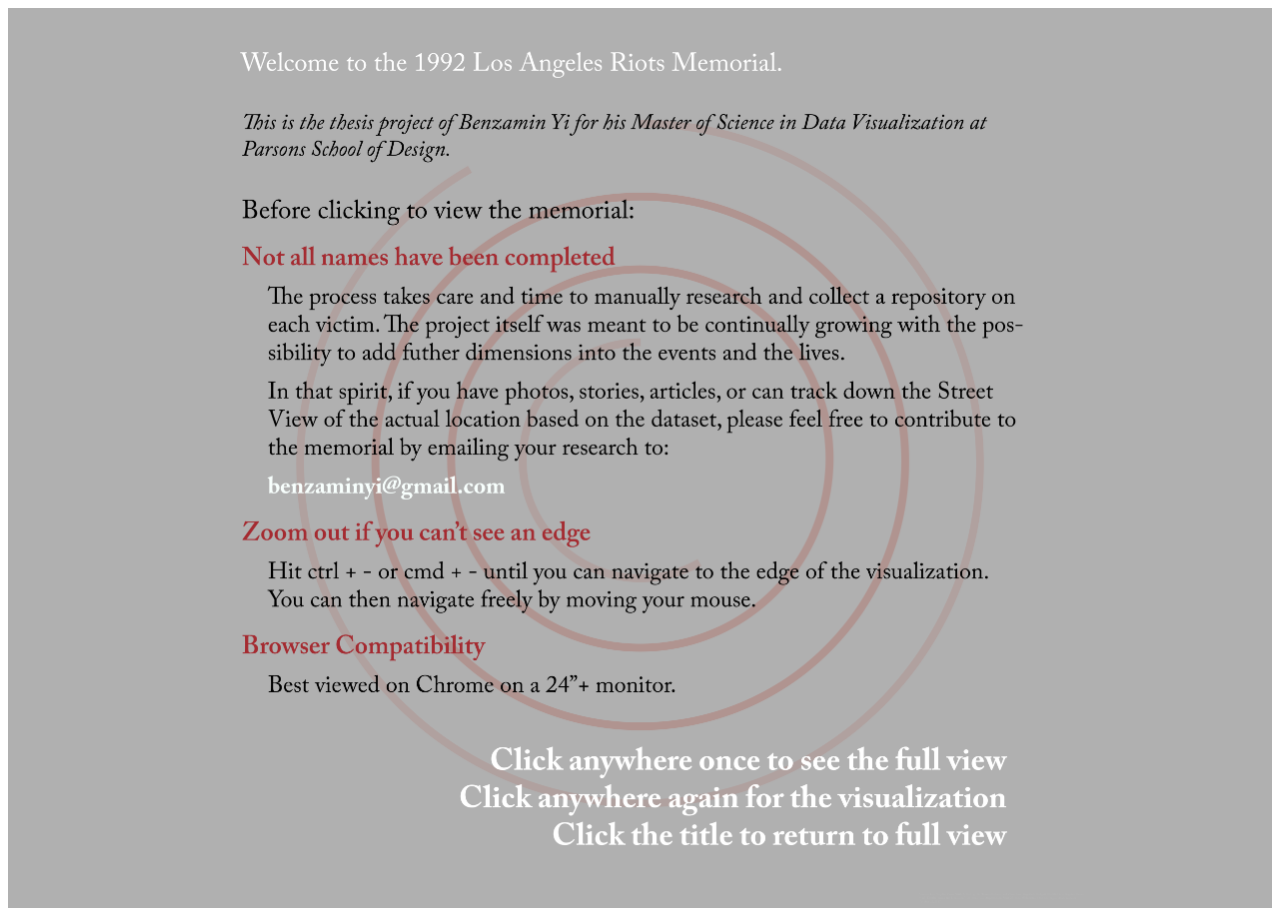
==== commit 1171fb2e: "title page" ====
--- a/index.html
+++ b/index.html
@@ -16,14 +16,15 @@
     background: rgb(176, 176, 176);
 }
 
+
 /*div {*/
 /*    height: 100vh;*/
 /*}*/
 </style>
 <body>
 <div>
-<a href="./index1.html">
-<img src="./zoomed.png">
+<a href="./index2.html">
+<img src="./titlePage.png">
 </a>
 </div>
 </body>